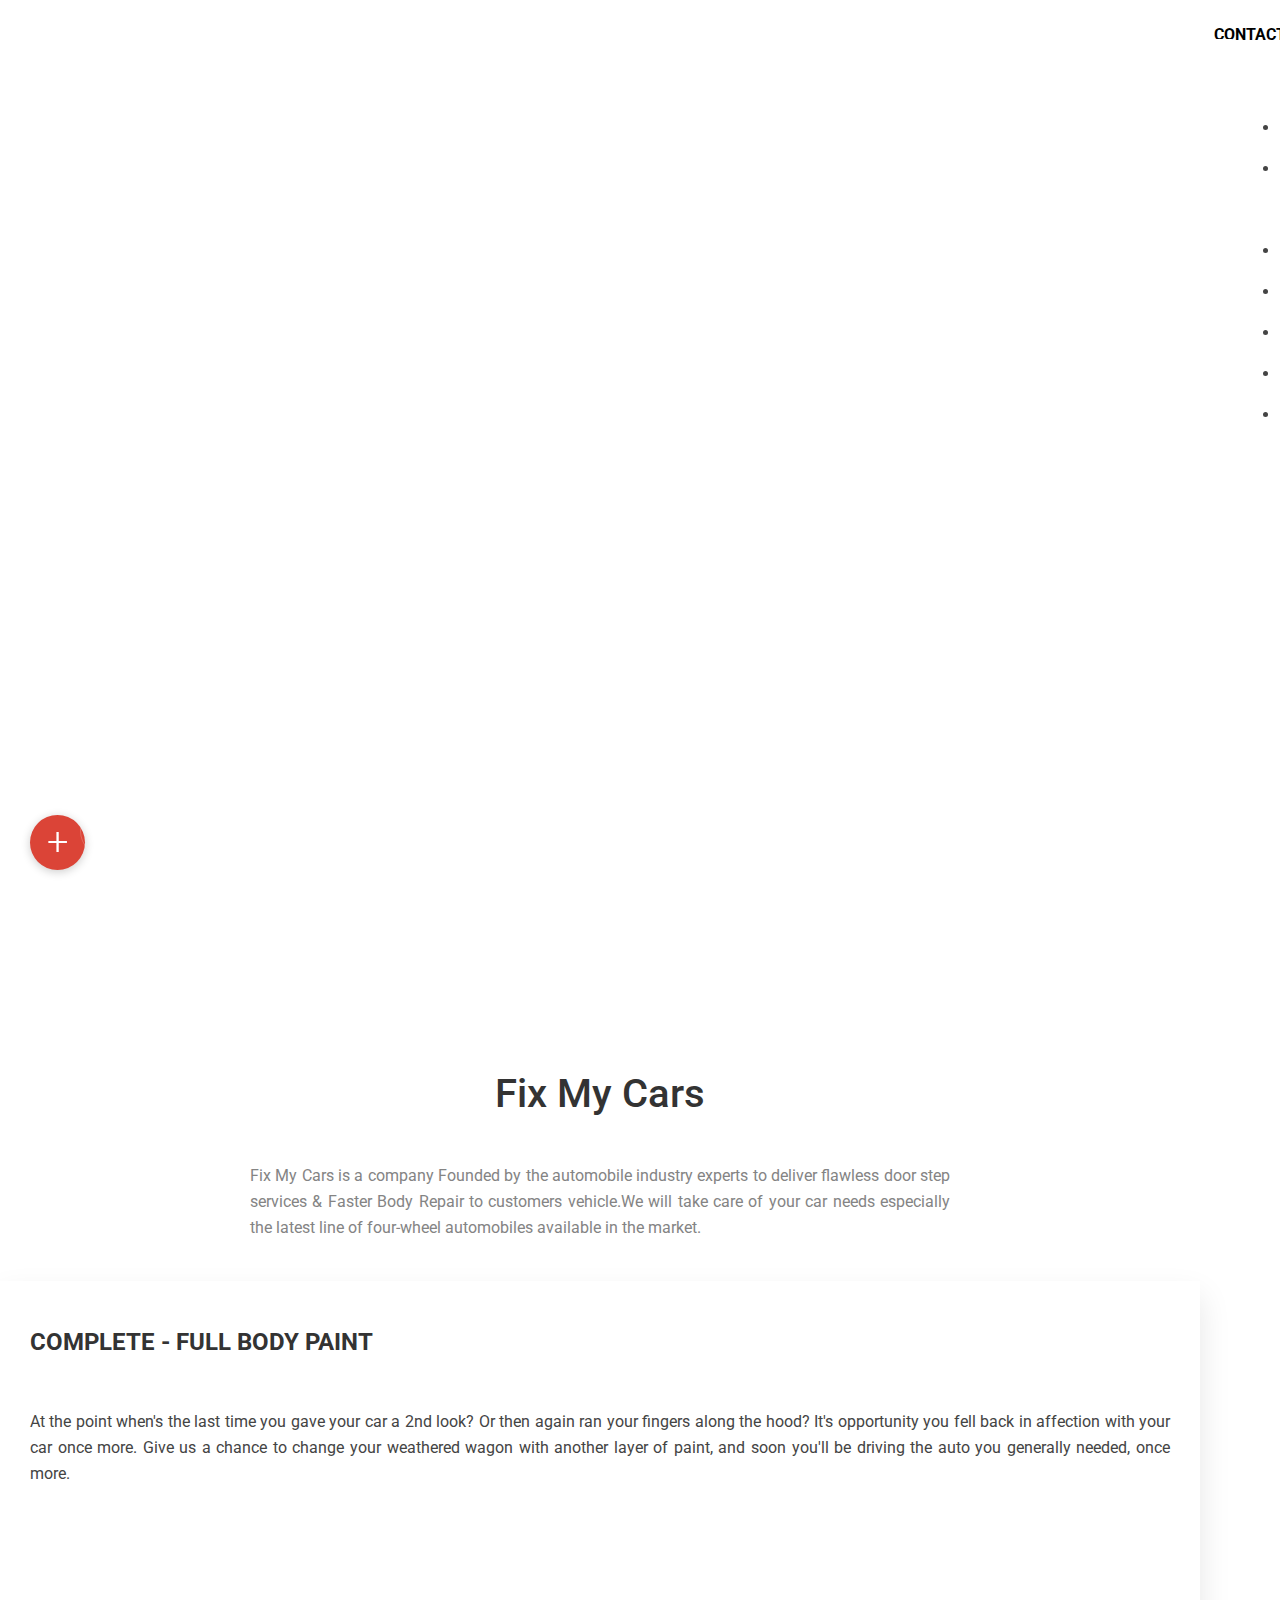
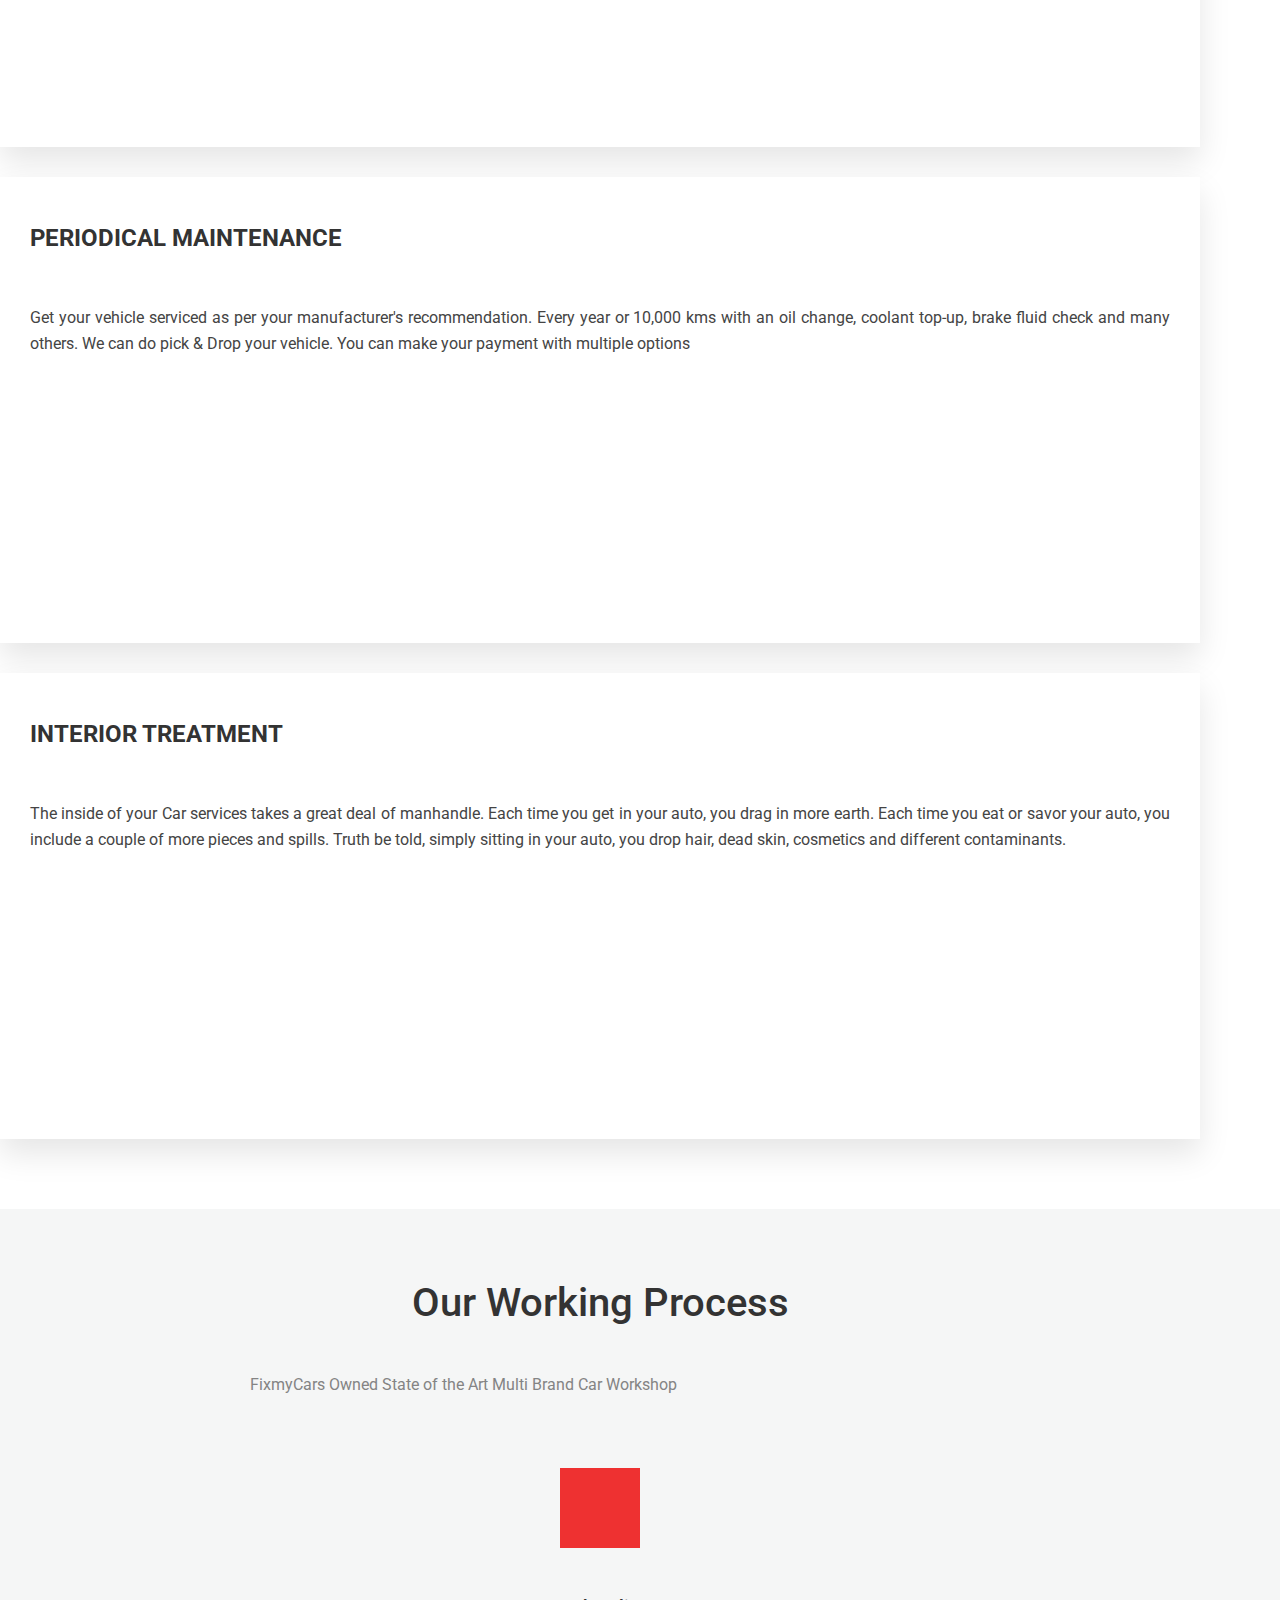
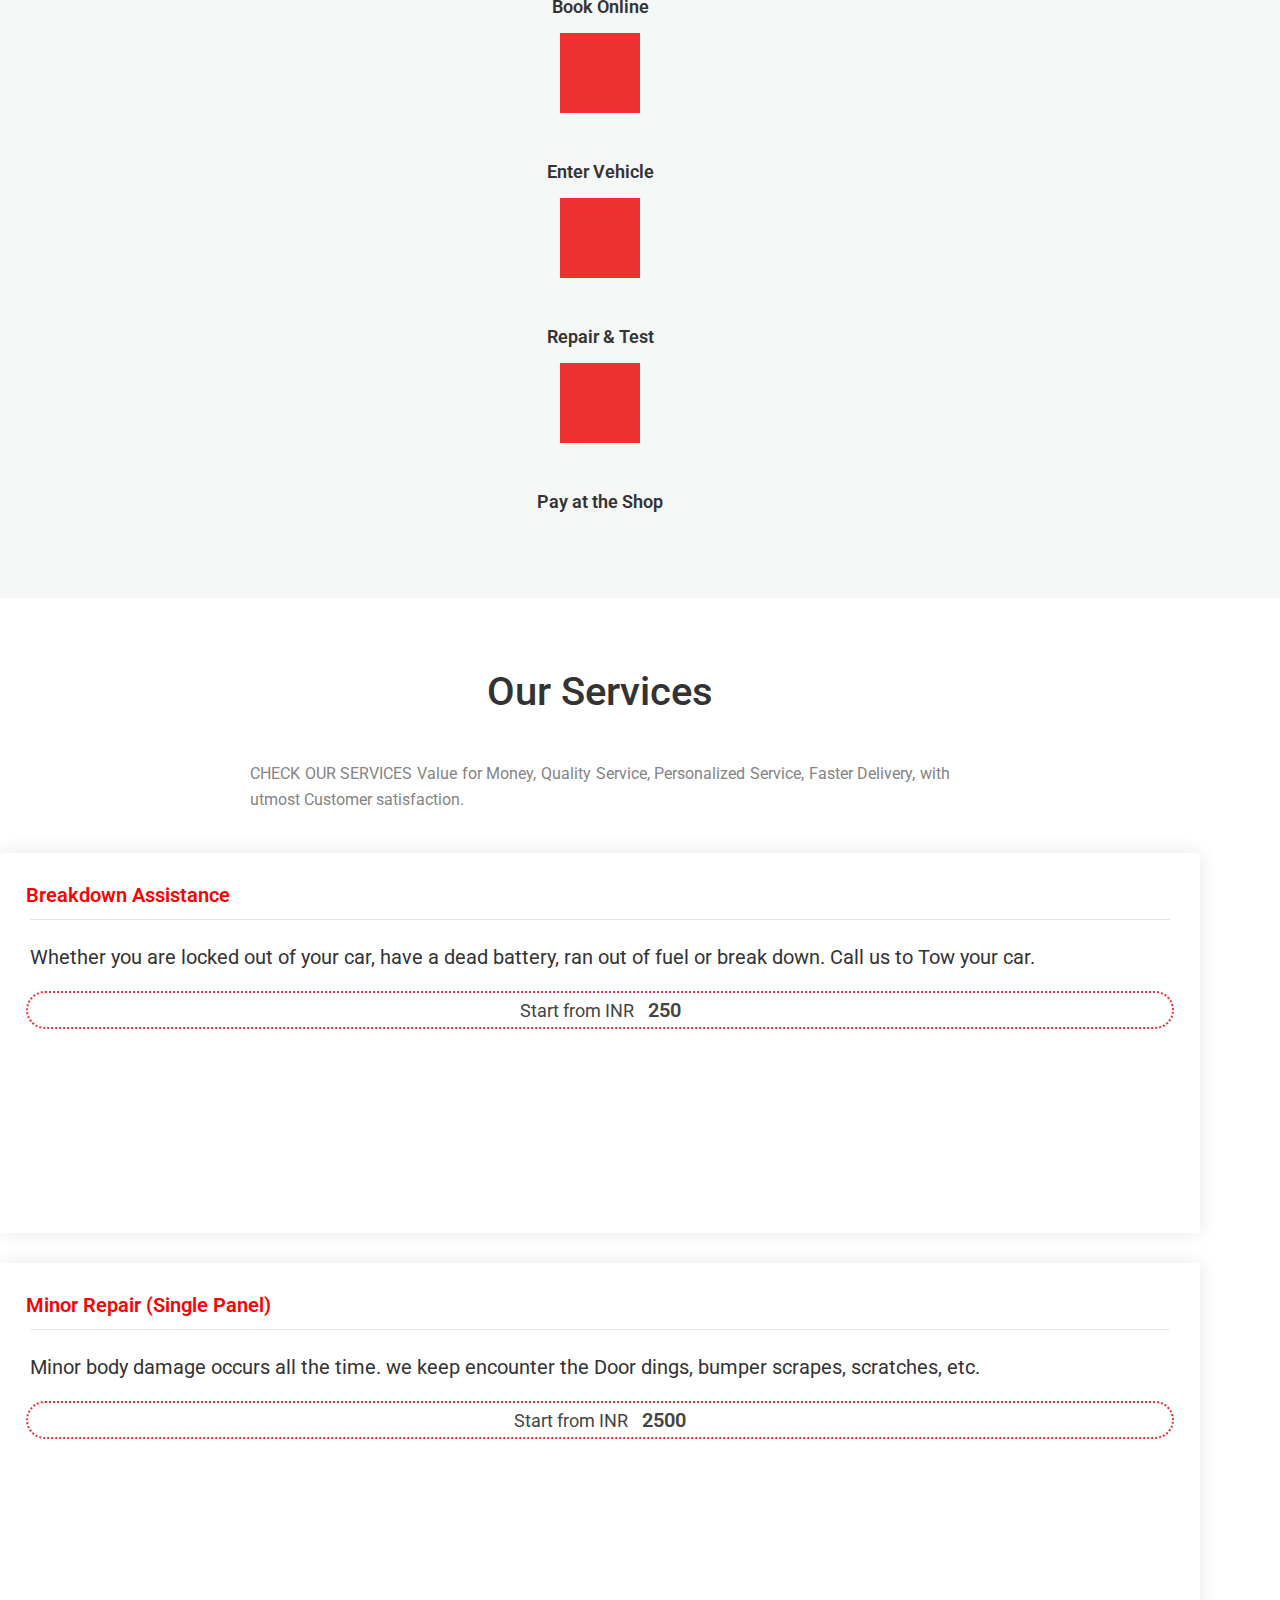
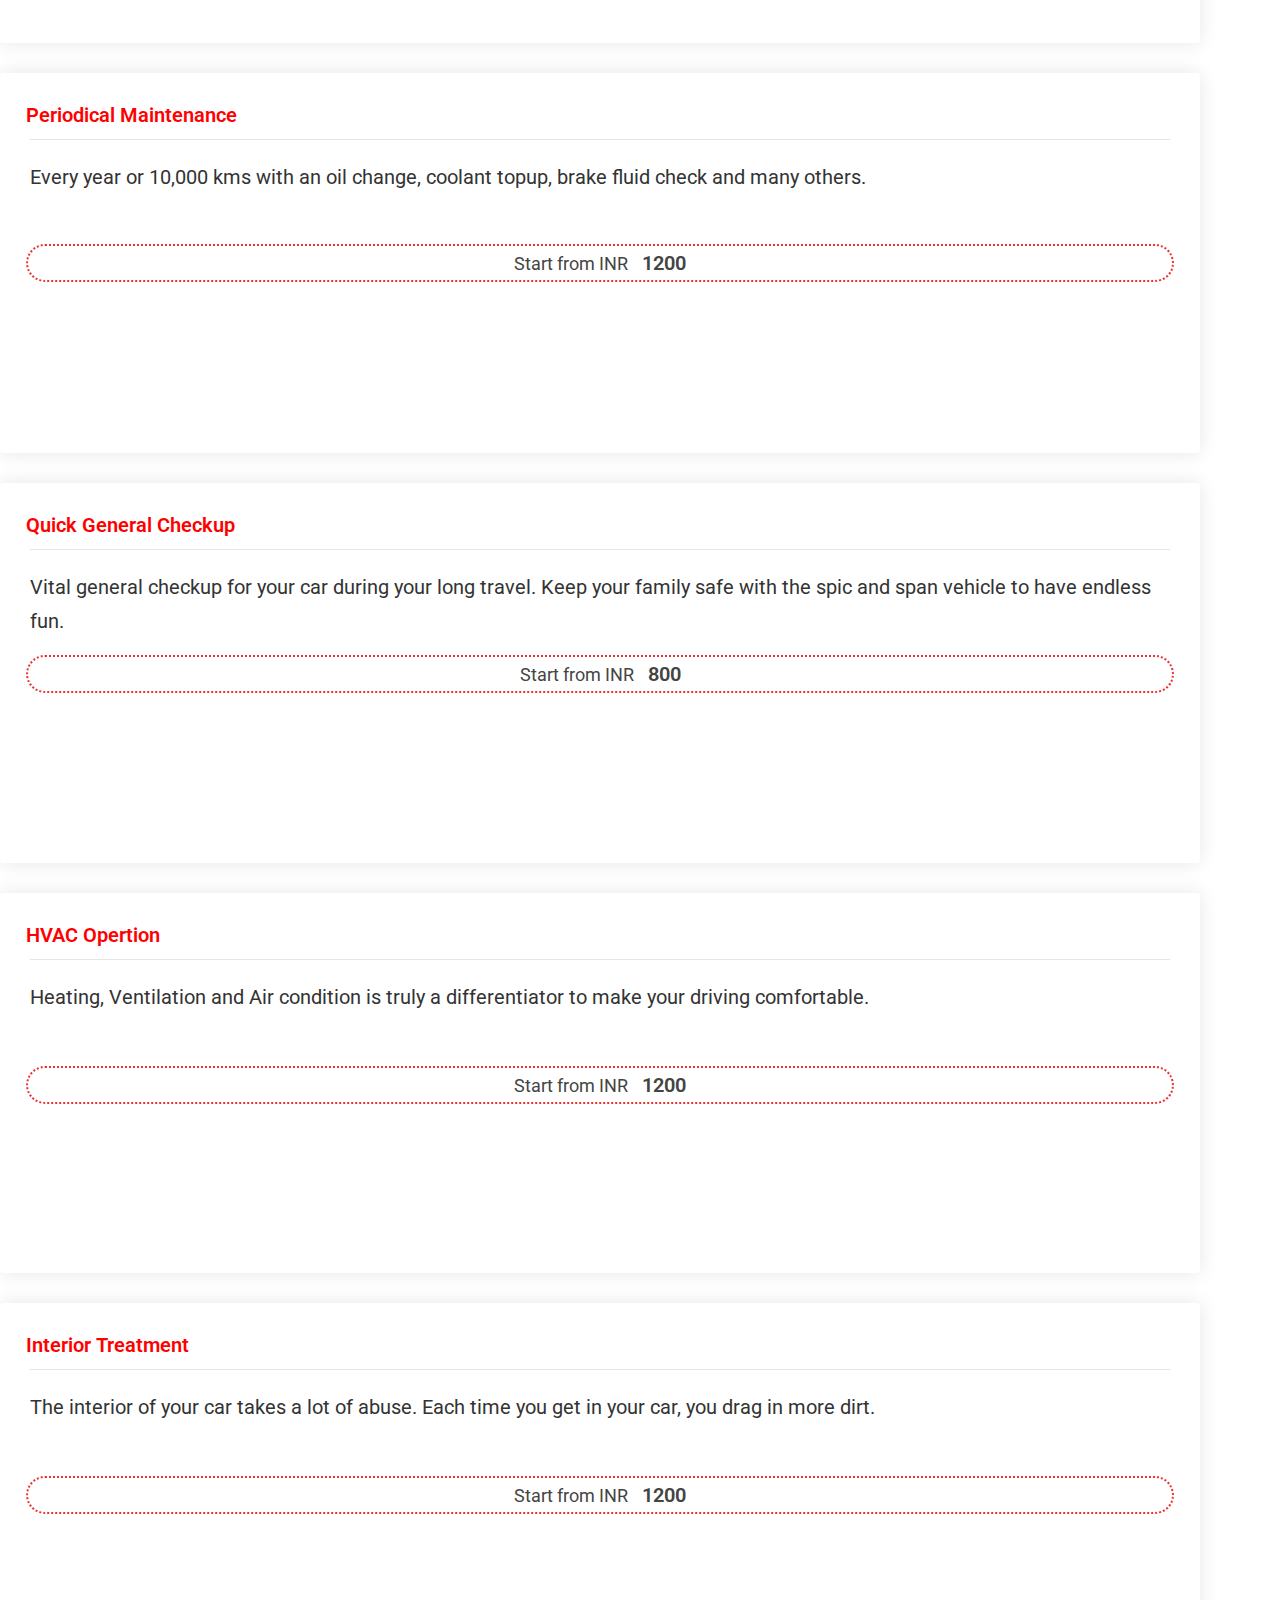
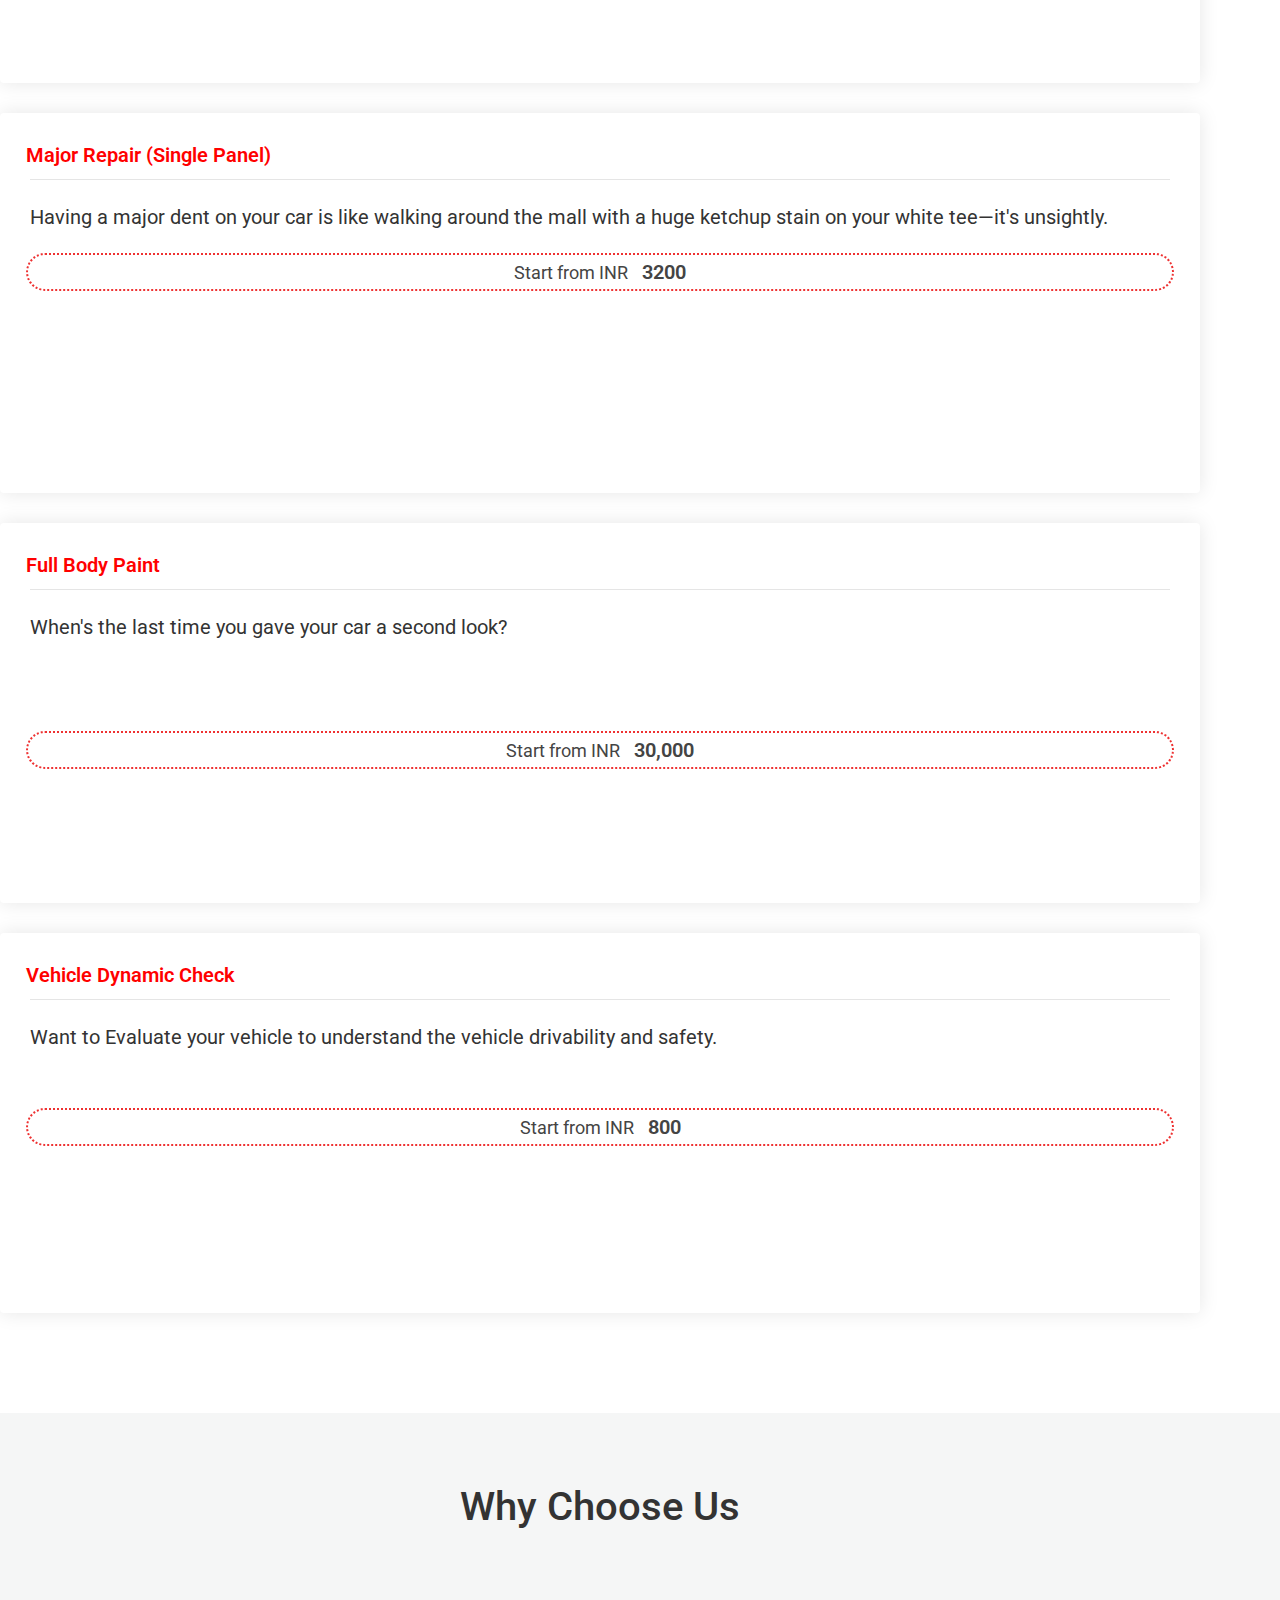
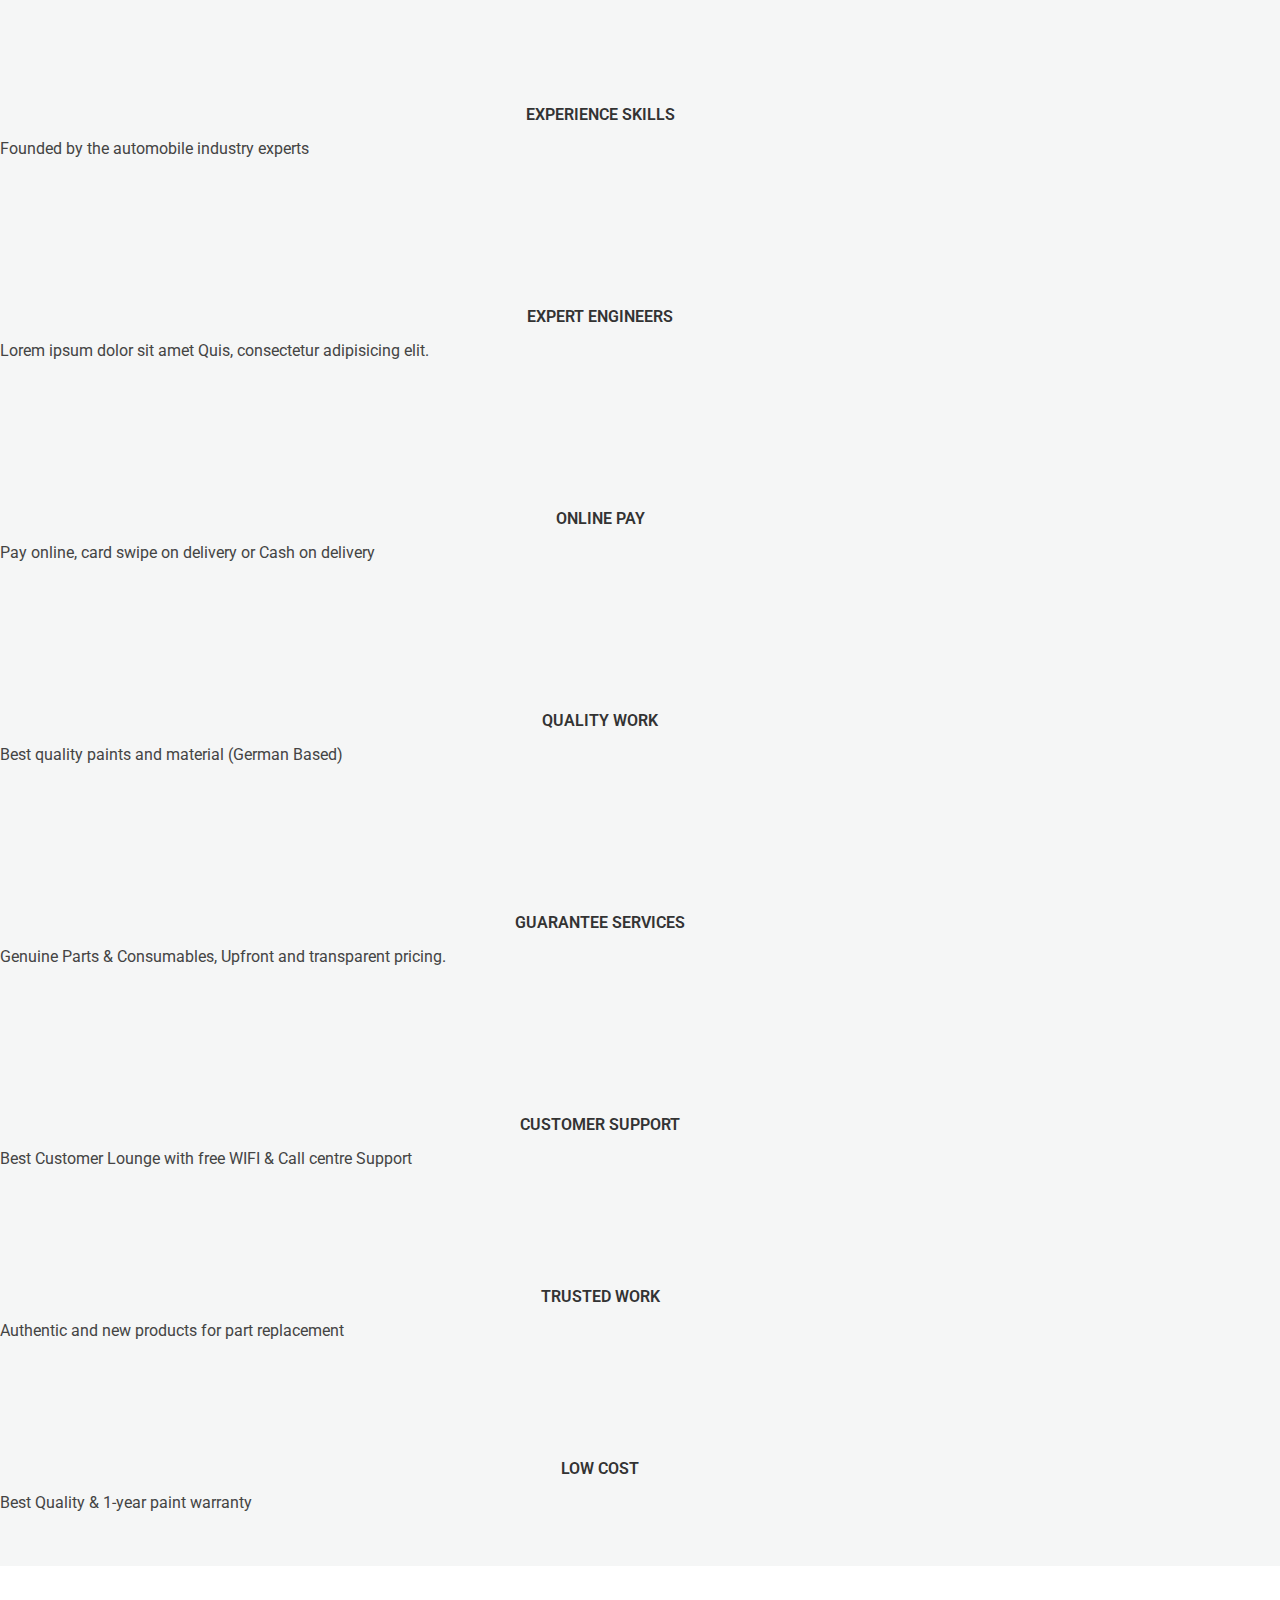
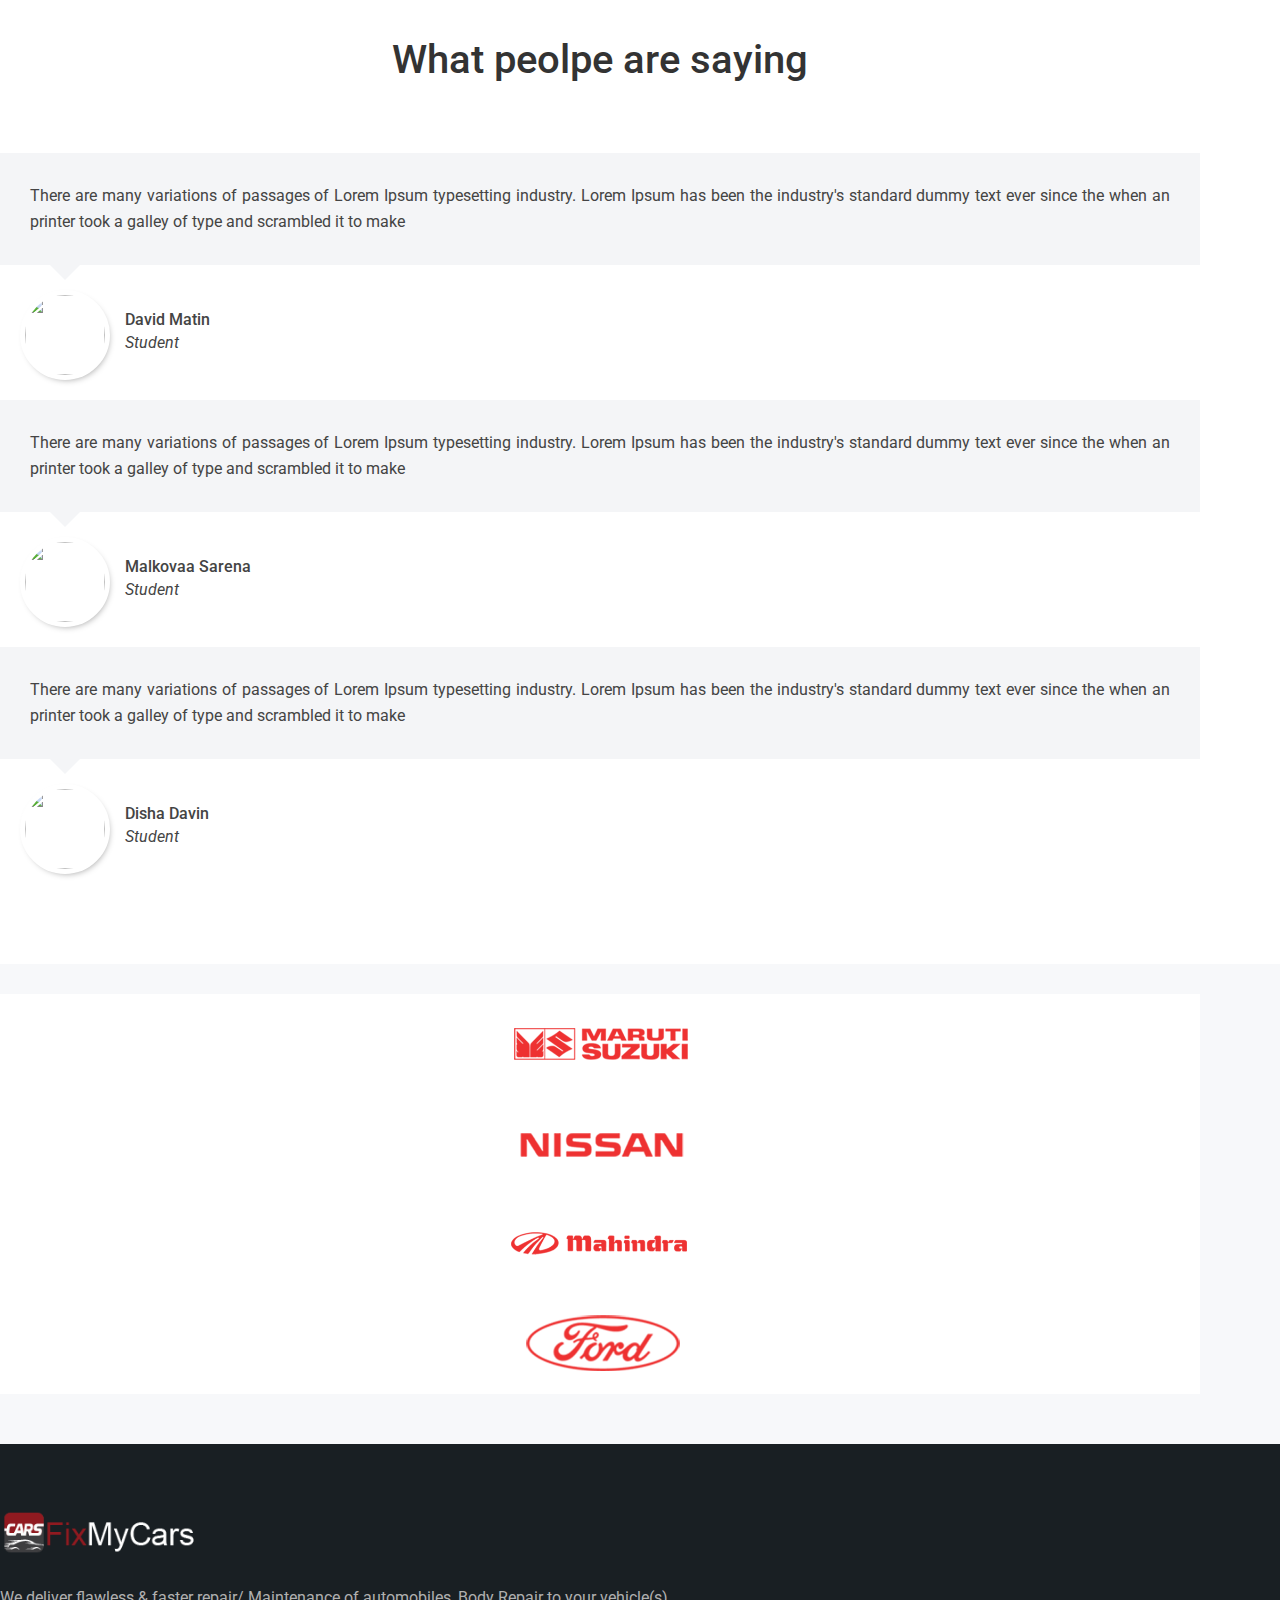
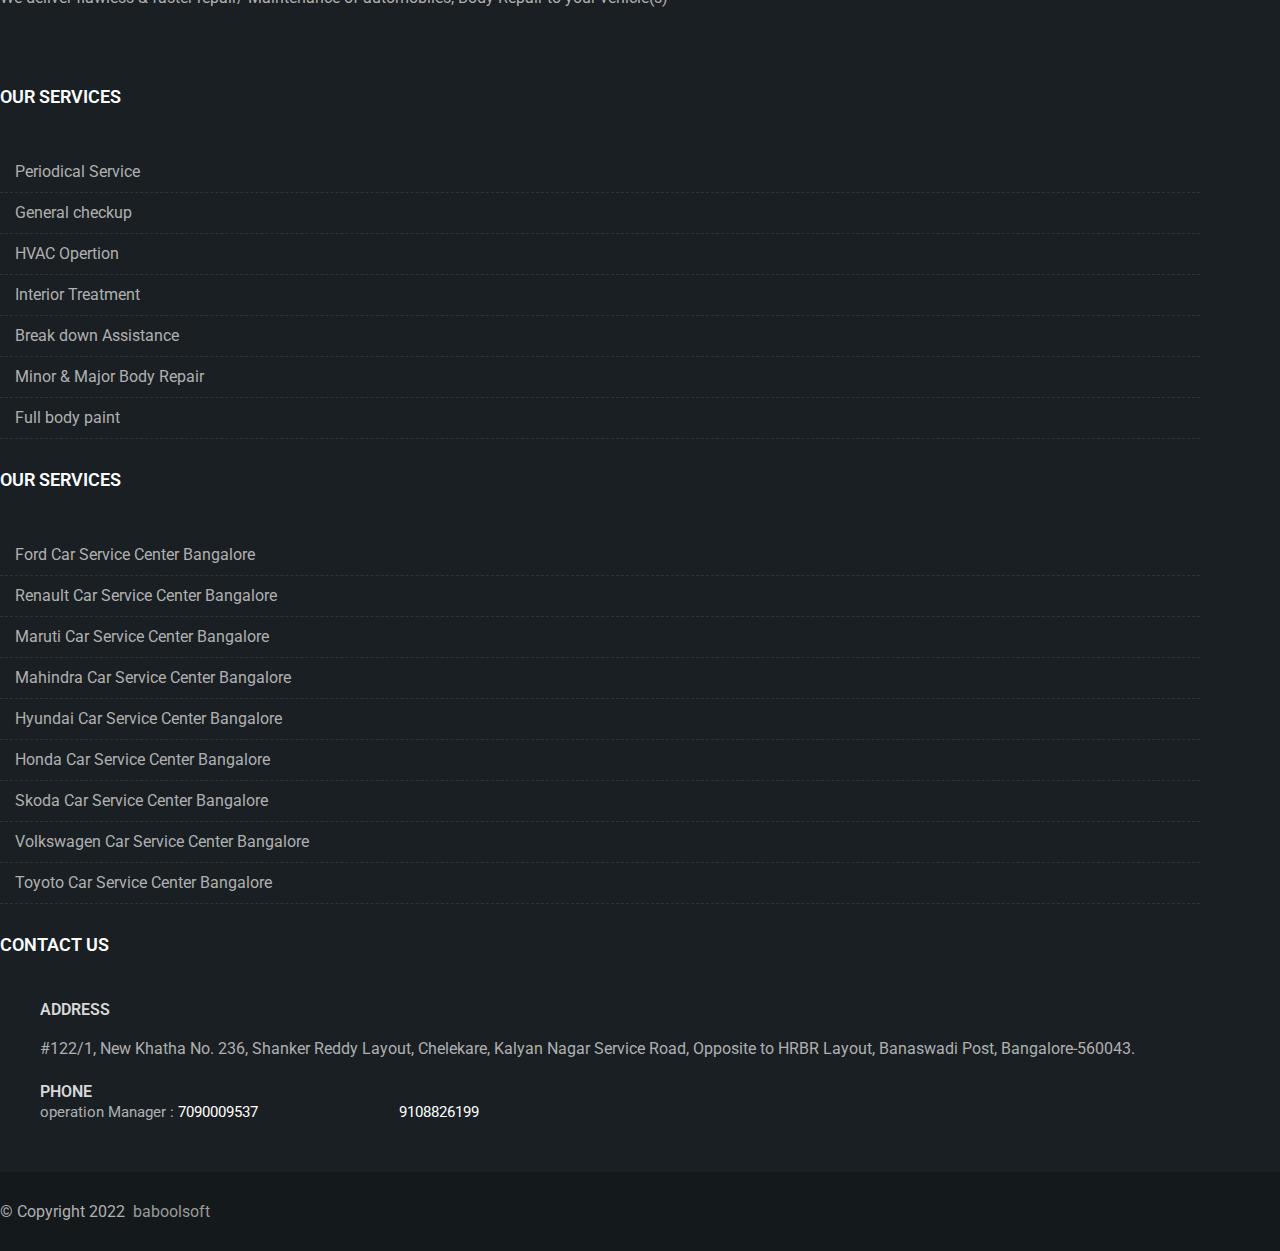
==== index.html @ f240a4f8 "update" ====
<!DOCTYPE html>
<html lang="en">
  <head>
    <meta charset="utf-8" />
    <meta http-equiv="X-UA-Compatible" content="IE=edge" />
    <meta name="keywords" content="" />
    <meta name="author" content="" />
    <meta name="robots" content="" />

    <link rel="icon" href="images/favicon.png" type="image/x-icon" />
    <link rel="shortcut icon" type="image/x-icon" href="images/favicon.png" />

    <title>Fix my cars</title>

    <meta name="viewport" content="width=device-width, initial-scale=1" />
    <!--[if lt IE 9]>
      <script src="js/html5shiv.min.js"></script>
      <script src="js/respond.min.js"></script>
    <![endif]-->

    <link rel="stylesheet" type="text/css" href="css/style.min.css" />
    <link rel="stylesheet" type="text/css" href="css/templete.min.css" />
    <link rel="stylesheet" type="text/css" href="css/swiper.css" />
    <link
      class="skin"
      rel="stylesheet"
      type="text/css"
      href="css/skin/skin-1.css"
    />
    <link
      class="skin"
      rel="stylesheet"
      type="text/css"
      href="plugins/rangeslider/rangeslider.css"
    />
    <script
      src="https://kit.fontawesome.com/61dc5b3682.js"
      crossorigin="anonymous"
    ></script>
  </head>
  <body id="bg">
    <!-- <div id="loading-area"></div> -->

    <div class="page-wraper creative-wraper-one">
      <!-- Header start -->
      <header
        class="site-header header header-creative-one header-sidenav onepage"
      >
        <div class="sticky-header main-bar-wraper navbar-expand-lg">
          <div class="main-bar clearfix">
            <div class="logo-header mostion logo-dark">
              <a href="#">
                <img src="images/logo.png" alt="" />
              </a>
            </div>

            <div class="extra-nav">
              <div class="extra-cell">
                <a href="#" class="site-button-link quick-look">CONTACT US</a>
                <a href="https://tserv.in/">
                  <img src="images/Fixmycars-Logo-tserv.png" alt="" srcset="" />
                </a>
              </div>
            </div>
          </div>
          <div class="header-nav navbar-collapse collapse full-sidenav navbar">
            <ul class="nav navbar-nav">
              <li><a href="#">Home</a></li>
              <li>
                <a href="#">About</a>
              </li>
              <li class="subnav">
                <a href="javascript:;"
                  >services <i class="fas fa-chevron-down"></i
                ></a>
                <ul class="submenu">
                  <li>
                    <a href="#"> Car General service</a>
                  </li>
                  <li><a href="#">Car Body Repairs</a></li>
                  <li><a href="#">Car Grooming</a></li>
                  <li>
                    <a href="#">Doorstep Car Service</a>
                  </li>
                  <li>
                    <a href="#">Towing Services</a>
                  </li>
                </ul>
              </li>
              <li>
                <a href="https://fixmycars.baboolsoft.com/gallery.html"
                  >Gallery</a
                >
              </li>
              <li><a href="#">Tserv</a></li>
              <li>
                <a href="#">Toyato Spare Parts</a>
              </li>
              <li>
                <a href="#">Mahindra Spare Parts</a>
              </li>
              <li>
                <a href="#">Severely Spare Parts</a>
              </li>
            </ul>
            <div class="social-menu">
              <ul>
                <li>
                  <a href="#" target="blank"
                    ><i class="fab fa-facebook-f"></i
                  ></a>
                </li>
                <li>
                  <a href="#" target="blank"><i class="fab fa-twitter"></i></a>
                </li>
                <li>
                  <a href="#" target="blank"
                    ><i class="fab fa-google-plus-g"></i
                  ></a>
                </li>
                <li>
                  <a href="#" target="blank"
                    ><i class="fab fa-facebook-f"></i
                  ></a>
                </li>
              </ul>
              <p class="copyright-head">© 2022 baboolsoft</p>
            </div>
          </div>
          <div class="menu-close">
            <i class="ti-close"></i>
          </div>
        </div>
      </header>

      <aside class="menu-aside d-flex align-items-center">
        <button type="button" class="menu-btn">
          <div class="menu-icon-in">
            <span></span>
            <span></span>
            <span></span>
          </div>
        </button>
      </aside>
      <!-- Header end -->
      <!-- Hero section start -->
      <div class="page-content bg-white">
        <div class="creative-banner-one" id="home">
          <div class="swiper-container">
            <div class="swiper-wrapper">
              <div class="swiper-slide">
                <div
                  class="vehicle-box style1"
                  style="background-image: url(images/main-slider/slide11.jpg)"
                >
                  <!-- <div class="left-info" data-name="n">
                    <div class="top-info">
                      <h2 class="title" data-swiper-parallax="-500">
                        AutoCare
                      </h2>
                      <h3 class="main-title" data-swiper-parallax="-400">
                        smart car
                      </h3>
                    </div>
                    <div class="bottom-info">
                      <h3 data-swiper-parallax="-300">70km</h3>
                      <h3 data-swiper-parallax="-200">extended urban range</h3>
                      <h3 data-swiper-parallax="-100">
                        lithium-ion revolution
                      </h3>
                    </div>
                  </div>
                  <div class="right-info">
                    <ul class="vehicle-services">
                      <li data-swiper-parallax="-400">
                        <h3>29<small>ah</small></h3>
                        <p>compact capacity</p>
                      </li>
                      <li data-swiper-parallax="-300">
                        <h3>10<small>kg</small></h3>
                        <p>impossible light</p>
                      </li>
                      <li data-swiper-parallax="-200">
                        <h3>06<small>hrs</small></h3>
                        <p>recharging time</p>
                      </li>
                      <li data-swiper-parallax="-100">
                        <h3>02<small>yr</small></h3>
                        <p>guarantee</p>
                      </li>
                    </ul>
                  </div> -->
                </div>
              </div>
            </div>
            <div class="bottom-aside">
              <!-- <div class="swiper-button-arrow">
                <div class="swiper-button-next"></div>
                <div class="swiper-button-prev"></div>
              </div> -->
              <div class="slide-social">
                <ul>
                  <li>
                    <a href="#" target="blank"
                      ><i class="fab fa-facebook-f"></i
                    ></a>
                  </li>
                  <li>
                    <a href="#" target="blank"
                      ><i class="fab fa-linkedin-in"></i
                    ></a>
                  </li>
                  <li>
                    <a href="#" target="blank"
                      ><i class="fab fa-twitter"></i
                    ></a>
                  </li>
                </ul>
              </div>
            </div>
          </div>
        </div>
        <!-- Hero section end-->
        <!-- About section Start -->
        <div
          class="section-full content-inner overlay-white-dark"
          id="choose-us"
        >
          <div class="container">
            <div
              class="section-head text-center head-style-2 wow fadeIn"
              data-wow-duration="2s"
              data-wow-delay="0.2s"
            >
              <h2 class="title">Fix My Cars</h2>
              <div class="dlab-separator-outer">
                <div class="dlab-separator bg-primary"></div>
              </div>
              <p>
                Fix My Cars is a company Founded by the automobile industry
                experts to deliver flawless door step services & Faster Body
                Repair to customers vehicle.We will take care of your car needs
                especially the latest line of four-wheel automobiles available
                in the market.
              </p>
            </div>
            <div class="row">
              <div
                class="col-md-6 col-lg-4 col-sm-6 m-b30 wow fadeInUp"
                data-wow-duration="2s"
                data-wow-delay="0.4s"
              >
                <div class="service-box3">
                  <div class="dlab-media">
                    <a href="#"
                      ><img src="images/our-work/pic2.jpg" alt=""
                    /></a>
                  </div>
                  <div class="dlab-info">
                    <h2 class="dlab-title m-t0">
                      <a href="#">COMPLETE - FULL BODY PAINT</a>
                    </h2>
                    <div class="dlab-separator bg-primary"></div>
                    <p>
                      At the point when's the last time you gave your car a 2nd
                      look? Or then again ran your fingers along the hood? It's
                      opportunity you fell back in affection with your car once
                      more. Give us a chance to change your weathered wagon with
                      another layer of paint, and soon you'll be driving the
                      auto you generally needed, once more.
                    </p>
                  </div>
                </div>
              </div>
              <div
                class="col-md-6 col-lg-4 col-sm-6 m-b30 wow fadeInUp"
                data-wow-duration="2s"
                data-wow-delay="0.6s"
              >
                <div class="service-box3">
                  <div class="dlab-media">
                    <a href="#"
                      ><img src="images/our-work/pic1.jpg" alt=""
                    /></a>
                  </div>
                  <div class="dlab-info">
                    <h2 class="dlab-title m-t0">
                      <a href="#">PERIODICAL MAINTENANCE</a>
                    </h2>
                    <div class="dlab-separator bg-primary"></div>
                    <p>
                      Get your vehicle serviced as per your manufacturer's
                      recommendation. Every year or 10,000 kms with an oil
                      change, coolant top-up, brake fluid check and many others.
                      We can do pick & Drop your vehicle. You can make your
                      payment with multiple options
                    </p>
                  </div>
                </div>
              </div>
              <div
                class="col-md-6 col-lg-4 col-sm-12 m-b30 wow fadeInUp"
                data-wow-duration="2s"
                data-wow-delay="0.8s"
              >
                <div class="service-box3">
                  <div class="dlab-media">
                    <a href="#"
                      ><img src="images/our-work/pic3.jpg" alt=""
                    /></a>
                  </div>
                  <div class="dlab-info">
                    <h2 class="dlab-title m-t0">
                      <a href="#">INTERIOR TREATMENT</a>
                    </h2>
                    <div class="dlab-separator bg-primary"></div>
                    <p>
                      The inside of your Car services takes a great deal of
                      manhandle. Each time you get in your auto, you drag in
                      more earth. Each time you eat or savor your auto, you
                      include a couple of more pieces and spills. Truth be told,
                      simply sitting in your auto, you drop hair, dead skin,
                      cosmetics and different contaminants.
                    </p>
                  </div>
                </div>
              </div>
            </div>
          </div>
        </div>
        <!-- About section end -->
        <!-- process section start -->
        <div class="section-full bg-img-fix content-inner bg-gray" id="project">
          <div class="container">
            <div
              class="section-head text-center head-style-2 wow fadeIn"
              data-wow-duration="2s"
              data-wow-delay="0.2s"
            >
              <h2 class="title">Our Working Process</h2>
              <div class="dlab-separator-outer">
                <div class="dlab-separator bg-primary"></div>
              </div>
              <p>FixmyCars Owned State of the Art Multi Brand Car Workshop</p>
            </div>
            <div class="row process">
              <div class="processend col-md-3 col-sm-3">
                <div class="process-box">
                  <div class="icoon">
                    <i class="ti-car text-white"></i>
                  </div>

                  <h4 class="title">Book Online</h4>
                </div>
              </div>

              <div class="processend col-md-3 col-sm-3">
                <div class="process-box">
                  <div class="icoon">
                    <i class="ti-car text-white"></i>
                  </div>

                  <h4 class="title">Enter Vehicle</h4>
                </div>
              </div>

              <div class="processend col-md-3 col-sm-3">
                <div class="process-box">
                  <div class="icoon">
                    <i class="ti-car text-white"></i>
                  </div>

                  <h4 class="title">Repair & Test</h4>
                </div>
              </div>
              <div class="processend col-md-3 col-sm-3">
                <div class="process-box">
                  <div class="icoon no-arrow">
                    <i class="ti-car text-white"></i>
                  </div>

                  <h4 class="title">Pay at the Shop</h4>
                </div>
              </div>
            </div>
          </div>
        </div>
        <!-- process section end -->
        <!-- service section start -->
        <div class="section-full content-inner-1" id="news">
          <div class="container">
            <div
              class="section-head text-center head-style-2 wow fadeIn"
              data-wow-duration="2s"
              data-wow-delay="0.2s"
            >
              <h2 class="title">Our Services</h2>
              <div class="dlab-separator-outer">
                <div class="dlab-separator bg-primary"></div>
              </div>
              <p>
                CHECK OUR SERVICES Value for Money, Quality Service,
                Personalized Service, Faster Delivery, with utmost Customer
                satisfaction.
              </p>
            </div>
            <div class="section-content owl-none">
              <div class="blog-carousel owl-carousel">
                <!-- 1 -->
                <div class="item">
                  <div
                    class="blog-post post-style-1 wow fadeInUp"
                    data-wow-duration="2s"
                    data-wow-delay="0.2s"
                  >
                    <div class="dlab-post-media dlab-img-effect">
                      <a href="#">
                        <img src="images/blog/latest-blog/pic1.jpg" alt="" />
                      </a>
                    </div>
                    <div class="dlab-post-info">
                      <div class="dlab-post-meta">
                        <ul>
                          <li class="post-date">
                            <span style="font-weight: 600; font-size: 20px">
                              Breakdown Assistance</span
                            >
                          </li>
                        </ul>
                      </div>
                      <div class="dlab-post-title">
                        <h3 class="post-title">
                          <a href="#"
                            >Whether you are locked out of your car, have a dead
                            battery, ran out of fuel or break down. Call us to
                            Tow your car.</a
                          >
                        </h3>
                      </div>
                      <div class="dlab-post-metaa">
                        <ul>
                          <li class="post-date">
                            <span> Start from INR</span>
                            <i class="fa-solid fa-indian-rupee-sign"></i>
                            <span style="font-weight: 600; font-size: 20px">
                              250</span
                            >
                          </li>
                        </ul>
                      </div>
                    </div>
                  </div>
                </div>
                <!-- 2 -->
                <div class="item">
                  <div
                    class="blog-post post-style-1 wow fadeInUp"
                    data-wow-duration="2s"
                    data-wow-delay="0.2s"
                  >
                    <div class="dlab-post-media dlab-img-effect">
                      <a href="#">
                        <img src="images/blog/latest-blog/pic1.jpg" alt="" />
                      </a>
                    </div>
                    <div class="dlab-post-info">
                      <div class="dlab-post-meta">
                        <ul>
                          <li class="post-date">
                            <span style="font-weight: 600; font-size: 20px">
                              Minor Repair (Single Panel)</span
                            >
                          </li>
                        </ul>
                      </div>
                      <div class="dlab-post-title">
                        <h3 class="post-title">
                          <a href="#"
                            >Minor body damage occurs all the time. we keep
                            encounter the Door dings, bumper scrapes, scratches,
                            etc.
                          </a>
                        </h3>
                      </div>
                      <div class="dlab-post-metaa">
                        <ul>
                          <li class="post-date">
                            <span> Start from INR</span>
                            <i class="fa-solid fa-indian-rupee-sign"></i>
                            <span style="font-weight: 600; font-size: 20px">
                              2500</span
                            >
                          </li>
                        </ul>
                      </div>
                    </div>
                  </div>
                </div>
                <!-- 3 -->
                <div class="item">
                  <div
                    class="blog-post post-style-1 wow fadeInUp"
                    data-wow-duration="2s"
                    data-wow-delay="0.2s"
                  >
                    <div class="dlab-post-media dlab-img-effect">
                      <a href="#">
                        <img src="images/blog/latest-blog/pic1.jpg" alt="" />
                      </a>
                    </div>
                    <div class="dlab-post-info">
                      <div class="dlab-post-meta">
                        <ul>
                          <li class="post-date">
                            <span style="font-weight: 600; font-size: 20px">
                              Periodical Maintenance
                            </span>
                          </li>
                        </ul>
                      </div>
                      <div class="dlab-post-title">
                        <h3 class="post-title">
                          <a href="#"
                            >Every year or 10,000 kms with an oil change,
                            coolant topup, brake fluid check and many others.
                          </a>
                        </h3>
                      </div>
                      <div class="dlab-post-metaa" style="margin-top: 38px">
                        <ul>
                          <li class="post-date">
                            <span> Start from INR</span>
                            <i class="fa-solid fa-indian-rupee-sign"></i>
                            <span style="font-weight: 600; font-size: 20px">
                              1200</span
                            >
                          </li>
                        </ul>
                      </div>
                    </div>
                  </div>
                </div>
                <!-- 4 -->
                <div class="item">
                  <div
                    class="blog-post post-style-1 wow fadeInUp"
                    data-wow-duration="2s"
                    data-wow-delay="0.2s"
                  >
                    <div class="dlab-post-media dlab-img-effect">
                      <a href="#">
                        <img src="images/blog/latest-blog/pic1.jpg" alt="" />
                      </a>
                    </div>
                    <div class="dlab-post-info">
                      <div class="dlab-post-meta">
                        <ul>
                          <li class="post-date">
                            <span style="font-weight: 600; font-size: 20px">
                              Quick General Checkup</span
                            >
                          </li>
                        </ul>
                      </div>
                      <div class="dlab-post-title">
                        <h3 class="post-title">
                          <a href="#"
                            >Vital general checkup for your car during your long
                            travel. Keep your family safe with the spic and span
                            vehicle to have endless fun.</a
                          >
                        </h3>
                      </div>
                      <div class="dlab-post-metaa">
                        <ul>
                          <li class="post-date">
                            <span> Start from INR</span>
                            <i class="fa-solid fa-indian-rupee-sign"></i>
                            <span style="font-weight: 600; font-size: 20px">
                              800</span
                            >
                          </li>
                        </ul>
                      </div>
                    </div>
                  </div>
                </div>
                <!-- 5 -->
                <div class="item">
                  <div
                    class="blog-post post-style-1 wow fadeInUp"
                    data-wow-duration="2s"
                    data-wow-delay="0.2s"
                  >
                    <div class="dlab-post-media dlab-img-effect">
                      <a href="#">
                        <img src="images/blog/latest-blog/pic1.jpg" alt="" />
                      </a>
                    </div>
                    <div class="dlab-post-info">
                      <div class="dlab-post-meta">
                        <ul>
                          <li class="post-date">
                            <span style="font-weight: 600; font-size: 20px">
                              HVAC Opertion</span
                            >
                          </li>
                        </ul>
                      </div>
                      <div class="dlab-post-title">
                        <h3 class="post-title">
                          <a href="#"
                            >Heating, Ventilation and Air condition is truly a
                            differentiator to make your driving comfortable.
                          </a>
                        </h3>
                      </div>
                      <div class="dlab-post-metaa" style="margin-top: 40px">
                        <ul>
                          <li class="post-date">
                            <span> Start from INR</span>
                            <i class="fa-solid fa-indian-rupee-sign"></i>
                            <span style="font-weight: 600; font-size: 20px">
                              1200</span
                            >
                          </li>
                        </ul>
                      </div>
                    </div>
                  </div>
                </div>
                <!-- 6 -->
                <div class="item">
                  <div
                    class="blog-post post-style-1 wow fadeInUp"
                    data-wow-duration="2s"
                    data-wow-delay="0.2s"
                  >
                    <div class="dlab-post-media dlab-img-effect">
                      <a href="#">
                        <img src="images/blog/latest-blog/pic1.jpg" alt="" />
                      </a>
                    </div>
                    <div class="dlab-post-info">
                      <div class="dlab-post-meta">
                        <ul>
                          <li class="post-date">
                            <span style="font-weight: 600; font-size: 20px">
                              Interior Treatment
                            </span>
                          </li>
                        </ul>
                      </div>
                      <div class="dlab-post-title">
                        <h3 class="post-title">
                          <a href="#"
                            >The interior of your car takes a lot of abuse. Each
                            time you get in your car, you drag in more dirt.
                          </a>
                        </h3>
                      </div>
                      <div class="dlab-post-metaa" style="margin-top: 40px">
                        <ul>
                          <li class="post-date">
                            <span> Start from INR</span>
                            <i class="fa-solid fa-indian-rupee-sign"></i>
                            <span style="font-weight: 600; font-size: 20px">
                              1200</span
                            >
                          </li>
                        </ul>
                      </div>
                    </div>
                  </div>
                </div>
                <!-- 7 -->
                <div class="item">
                  <div
                    class="blog-post post-style-1 wow fadeInUp"
                    data-wow-duration="2s"
                    data-wow-delay="0.2s"
                  >
                    <div class="dlab-post-media dlab-img-effect">
                      <a href="#">
                        <img src="images/blog/latest-blog/pic1.jpg" alt="" />
                      </a>
                    </div>
                    <div class="dlab-post-info">
                      <div class="dlab-post-meta">
                        <ul>
                          <li class="post-date">
                            <span style="font-weight: 600; font-size: 20px">
                              Major Repair (Single Panel)
                            </span>
                          </li>
                        </ul>
                      </div>
                      <div class="dlab-post-title">
                        <h3 class="post-title">
                          <a href="#"
                            >Having a major dent on your car is like walking
                            around the mall with a huge ketchup stain on your
                            white tee—it's unsightly.
                          </a>
                        </h3>
                      </div>
                      <div class="dlab-post-metaa" style="margin-top: 7px">
                        <ul>
                          <li class="post-date">
                            <span> Start from INR</span>
                            <i class="fa-solid fa-indian-rupee-sign"></i>
                            <span style="font-weight: 600; font-size: 20px">
                              3200</span
                            >
                          </li>
                        </ul>
                      </div>
                    </div>
                  </div>
                </div>
                <!-- 8 -->
                <div class="item">
                  <div
                    class="blog-post post-style-1 wow fadeInUp"
                    data-wow-duration="2s"
                    data-wow-delay="0.2s"
                  >
                    <div class="dlab-post-media dlab-img-effect">
                      <a href="#">
                        <img src="images/blog/latest-blog/pic1.jpg" alt="" />
                      </a>
                    </div>
                    <div class="dlab-post-info">
                      <div class="dlab-post-meta">
                        <ul>
                          <li class="post-date">
                            <span style="font-weight: 600; font-size: 20px">
                              Full body paint
                            </span>
                          </li>
                        </ul>
                      </div>
                      <div class="dlab-post-title">
                        <h3 class="post-title">
                          <a href="#"
                            >When's the last time you gave your car a second
                            look?
                          </a>
                        </h3>
                      </div>
                      <div class="dlab-post-metaa" style="margin-top: 75px">
                        <ul>
                          <li class="post-date">
                            <span> Start from INR</span>
                            <i class="fa-solid fa-indian-rupee-sign"></i>
                            <span style="font-weight: 600; font-size: 20px">
                              30,000</span
                            >
                          </li>
                        </ul>
                      </div>
                    </div>
                  </div>
                </div>
                <!-- 9 -->
                <div class="item">
                  <div
                    class="blog-post post-style-1 wow fadeInUp"
                    data-wow-duration="2s"
                    data-wow-delay="0.2s"
                  >
                    <div class="dlab-post-media dlab-img-effect">
                      <a href="#">
                        <img src="images/blog/latest-blog/pic1.jpg" alt="" />
                      </a>
                    </div>
                    <div class="dlab-post-info">
                      <div class="dlab-post-meta">
                        <ul>
                          <li class="post-date">
                            <span style="font-weight: 600; font-size: 20px">
                              Vehicle Dynamic Check
                            </span>
                          </li>
                        </ul>
                      </div>
                      <div class="dlab-post-title">
                        <h3 class="post-title">
                          <a href="#"
                            >Want to Evaluate your vehicle to understand the
                            vehicle drivability and safety.
                          </a>
                        </h3>
                      </div>
                      <div class="dlab-post-metaa" style="margin-top: 42px">
                        <ul>
                          <li class="post-date">
                            <span> Start from INR</span>
                            <i class="fa-solid fa-indian-rupee-sign"></i>
                            <span style="font-weight: 600; font-size: 20px">
                              800</span
                            >
                          </li>
                        </ul>
                      </div>
                    </div>
                  </div>
                </div>
              </div>
            </div>
          </div>
        </div>
        <!-- service section end -->
        <!-- why choose us section start -->
        <div class="section-full bg-gray content-inner" id="our-service">
          <div class="container">
            <div
              class="section-head text-center head-style-2 wow fadeIn"
              data-wow-duration="2s"
              data-wow-delay="0.2s"
            >
              <h2 class="title">Why Choose Us</h2>
              <div class="dlab-separator-outer">
                <div class="dlab-separator bg-primary"></div>
              </div>
            </div>
            <div class="row">
              <div
                class="col-lg-3 col-md-5 col-sm-5 wow fadeInUp"
                data-wow-duration="2s"
                data-wow-delay="0.2s"
              >
                <div class="icon-bx-wraper center m-b40">
                  <div class="icon-bx-sm bg-primary m-b20">
                    <span class="icon-cell"
                      ><i class="ti-reload text-white"></i
                    ></span>
                  </div>
                  <div class="icon-content">
                    <h5 class="dlab-tilte text-uppercase">EXPERIENCE SKILLS</h5>
                    <p>Founded by the automobile industry experts</p>
                  </div>
                </div>
              </div>
              <div
                class="col-lg-3 col-md-5 col-sm-5 wow fadeInUp"
                data-wow-duration="2s"
                data-wow-delay="0.4s"
              >
                <div class="icon-bx-wraper center m-b40">
                  <div class="icon-bx-sm bg-primary m-b20">
                    <span class="icon-cell"
                      ><i class="ti-car text-white"></i
                    ></span>
                  </div>
                  <div class="icon-content">
                    <h5 class="dlab-tilte text-uppercase">EXPERT ENGINEERS</h5>
                    <p>
                      Lorem ipsum dolor sit amet Quis, consectetur adipisicing
                      elit.
                    </p>
                  </div>
                </div>
              </div>
              <div
                class="col-lg-3 col-md-5 col-sm-5 wow fadeInUp"
                data-wow-duration="2s"
                data-wow-delay="0.6s"
              >
                <div class="icon-bx-wraper center m-b40">
                  <div class="icon-bx-sm bg-primary m-b20">
                    <span class="icon-cell"
                      ><i class="ti-thumb-up text-white"></i
                    ></span>
                  </div>
                  <div class="icon-content">
                    <h5 class="dlab-tilte text-uppercase">ONLINE PAY</h5>
                    <p>
                      Pay online, card swipe on delivery or Cash on delivery
                    </p>
                  </div>
                </div>
              </div>
              <div
                class="col-lg-3 col-md-5 col-sm-5 wow fadeInUp"
                data-wow-duration="2s"
                data-wow-delay="0.8s"
              >
                <div class="icon-bx-wraper center m-b40">
                  <div class="icon-bx-sm bg-primary m-b20">
                    <span class="icon-cell"
                      ><i class="ti-cup text-white"></i
                    ></span>
                  </div>
                  <div class="icon-content">
                    <h5 class="dlab-tilte text-uppercase">QUALITY WORK</h5>
                    <p>Best quality paints and material (German Based)</p>
                  </div>
                </div>
              </div>
              <div
                class="col-lg-3 col-md-5 col-sm-5 wow fadeInUp"
                data-wow-duration="2s"
                data-wow-delay="1.0s"
              >
                <div class="icon-bx-wraper center m-b40">
                  <div class="icon-bx-sm bg-primary m-b20">
                    <span class="icon-cell"
                      ><i class="ti-settings text-white"></i
                    ></span>
                  </div>
                  <div class="icon-content">
                    <h5 class="dlab-tilte text-uppercase">
                      GUARANTEE SERVICES
                    </h5>
                    <p>
                      Genuine Parts & Consumables, Upfront and transparent
                      pricing.
                    </p>
                  </div>
                </div>
              </div>
              <div
                class="col-lg-3 col-md-5 col-sm-5 wow fadeInUp"
                data-wow-duration="2s"
                data-wow-delay="1.2s"
              >
                <div class="icon-bx-wraper center m-b10">
                  <div class="icon-bx-sm bg-primary m-b20">
                    <span class="icon-cell"
                      ><i class="ti-pie-chart text-white"></i
                    ></span>
                  </div>
                  <div class="icon-content">
                    <h5 class="dlab-tilte text-uppercase">CUSTOMER SUPPORT</h5>
                    <p>
                      Best Customer Lounge with free WIFI & Call centre Support
                    </p>
                  </div>
                </div>
              </div>
              <div
                class="col-lg-3 col-md-5 col-sm-5 wow fadeInUp"
                data-wow-duration="2s"
                data-wow-delay="1.2s"
              >
                <div class="icon-bx-wraper center m-b10">
                  <div class="icon-bx-sm bg-primary m-b20">
                    <span class="icon-cell"
                      ><i class="ti-pie-chart text-white"></i
                    ></span>
                  </div>
                  <div class="icon-content">
                    <h5 class="dlab-tilte text-uppercase">TRUSTED WORK</h5>
                    <p>Authentic and new products for part replacement</p>
                  </div>
                </div>
              </div>
              <div
                class="col-lg-3 col-md-5 col-sm-5 wow fadeInUp"
                data-wow-duration="2s"
                data-wow-delay="1.2s"
              >
                <div class="icon-bx-wraper center m-b10">
                  <div class="icon-bx-sm bg-primary m-b20">
                    <span class="icon-cell"
                      ><i class="ti-pie-chart text-white"></i
                    ></span>
                  </div>
                  <div class="icon-content">
                    <h5 class="dlab-tilte text-uppercase">LOW COST</h5>
                    <p>Best Quality & 1-year paint warranty</p>
                  </div>
                </div>
              </div>
            </div>
          </div>
        </div>
        <!-- why choose us section end-->
        <!-- Testimonial section start -->

        <div
          class="section-full bg-white bg-img-fix content-inner-1"
          id="client"
        >
          <div class="container">
            <div
              class="section-head head-style-2 text-center wow fadeIn"
              data-wow-duration="2s"
              data-wow-delay="0.2s"
            >
              <h2 class="title">What peolpe are saying</h2>
              <div class="dlab-separator-outer">
                <div class="dlab-separator bg-primary"></div>
              </div>
            </div>
            <div class="section-content">
              <div class="testimonial-two owl-carousel owl-theme">
                <div class="item">
                  <div
                    class="testimonial-2 wow fadeInUp"
                    data-wow-duration="2s"
                    data-wow-delay="0.2s"
                  >
                    <div class="testimonial-text">
                      <p>
                        There are many variations of passages of Lorem Ipsum
                        typesetting industry. Lorem Ipsum has been the
                        industry's standard dummy text ever since the when an
                        printer took a galley of type and scrambled it to make
                      </p>
                    </div>
                    <div class="testimonial-detail clearfix">
                      <div class="testimonial-pic quote-left radius shadow">
                        <img
                          src="images/testimonials/pic1.jpg"
                          width="100"
                          height="100"
                          alt=""
                        />
                      </div>
                      <strong class="testimonial-name">David Matin</strong>
                      <span class="testimonial-position">Student</span>
                    </div>
                  </div>
                </div>
                <div class="item">
                  <div
                    class="testimonial-2 wow fadeInUp"
                    data-wow-duration="2s"
                    data-wow-delay="0.4s"
                  >
                    <div class="testimonial-text">
                      <p>
                        There are many variations of passages of Lorem Ipsum
                        typesetting industry. Lorem Ipsum has been the
                        industry's standard dummy text ever since the when an
                        printer took a galley of type and scrambled it to make
                      </p>
                    </div>
                    <div class="testimonial-detail clearfix">
                      <div class="testimonial-pic quote-left radius shadow">
                        <img
                          src="images/testimonials/pic2.jpg"
                          width="100"
                          height="100"
                          alt=""
                        />
                      </div>
                      <strong class="testimonial-name">Malkovaa Sarena</strong>
                      <span class="testimonial-position">Student</span>
                    </div>
                  </div>
                </div>
                <div class="item">
                  <div
                    class="testimonial-2 wow fadeInUp"
                    data-wow-duration="2s"
                    data-wow-delay="0.6s"
                  >
                    <div class="testimonial-text">
                      <p>
                        There are many variations of passages of Lorem Ipsum
                        typesetting industry. Lorem Ipsum has been the
                        industry's standard dummy text ever since the when an
                        printer took a galley of type and scrambled it to make
                      </p>
                    </div>
                    <div class="testimonial-detail clearfix">
                      <div class="testimonial-pic quote-left radius shadow">
                        <img
                          src="images/testimonials/pic3.jpg"
                          width="100"
                          height="100"
                          alt=""
                        />
                      </div>
                      <strong class="testimonial-name">Disha Davin</strong>
                      <span class="testimonial-position">Student</span>
                    </div>
                  </div>
                </div>
              </div>
            </div>
          </div>
        </div>
      </div>
      <!-- Testimonial section end -->

      <!-- client section start -->
      <div class="section-full bg-img-fix p-t30 p-b50">
        <div class="container">
          <div class="section-content">
            <div
              class="client-logo-carousel owl-carousel mfp-gallery gallery owl-btn-center-lr"
            >
              <div class="item">
                <div class="ow-client-logo">
                  <div class="client-logo">
                    <a href="#"
                      ><img src="images/client-logo/brand-1.png" alt=""
                    /></a>
                  </div>
                </div>
              </div>
              <div class="item">
                <div class="ow-client-logo">
                  <div class="client-logo">
                    <a href="#"
                      ><img src="images/client-logo/brand-2.png" alt=""
                    /></a>
                  </div>
                </div>
              </div>
              <div class="item">
                <div class="ow-client-logo">
                  <div class="client-logo">
                    <a href="#"
                      ><img src="images/client-logo/brand-3.png" alt=""
                    /></a>
                  </div>
                </div>
              </div>
              <div class="item">
                <div class="ow-client-logo">
                  <div class="client-logo">
                    <a href="#"
                      ><img src="images/client-logo/brand-4.png" alt=""
                    /></a>
                  </div>
                </div>
              </div>
            </div>
          </div>
        </div>
        <!-- client end -->
      </div>
      <!-- footer section start -->
      <footer class="site-footer" id="footer">
        <div class="footer-top">
          <div class="container">
            <div class="row">
              <div
                class="col-lg-3 col-md-6 col-sm-6 footer-col-4 wow fadeInUp"
                data-wow-duration="2s"
                data-wow-delay="0.2s"
              >
                <div class="widget widget_about">
                  <div class="logo-footer">
                    <img src="images/logowhite.png" alt="" />
                  </div>
                  <p>
                    We deliver flawless & faster repair/ Maintenance of
                    automobiles, Body Repair to your vehicle(s)
                  </p>
                  <ul class="dlab-social-icon dlab-border">
                    <li>
                      <a class="fab fa-facebook-f" href="#" target="blank"></a>
                    </li>
                    <li>
                      <a class="fab fa-twitter" href="#" target="blank"></a>
                    </li>
                    <li>
                      <a class="fab fa-linkedin-in" href="#" target="blank"></a>
                    </li>
                    <li>
                      <a class="fab fa-facebook-f" href="#" target="blank"></a>
                    </li>
                  </ul>
                </div>
              </div>
              <div
                class="col-lg-3 col-md-6 col-sm-6 footer-col-4 wow fadeInUp"
                data-wow-duration="2s"
                data-wow-delay="0.6s"
              >
                <div class="widget widget_services">
                  <h4 class="m-b15 text-uppercase">Our services</h4>
                  <div class="dlab-separator-outer m-b10">
                    <div class="dlab-separator bg-primary"></div>
                  </div>
                  <ul>
                    <li>
                      <a href="#">Periodical Service</a>
                    </li>
                    <li>
                      <a href="#">General checkup</a>
                    </li>
                    <li><a href="#">HVAC Opertion</a></li>
                    <li>
                      <a href="#">Interior Treatment</a>
                    </li>
                    <li>
                      <a href="#">Break down Assistance</a>
                    </li>
                    <li>
                      <a href="#">Minor & Major Body Repair</a>
                    </li>
                    <li>
                      <a href="#">Full body paint</a>
                    </li>
                  </ul>
                </div>
              </div>
              <div
                class="col-lg-3 col-md-6 col-sm-6 footer-col-4 wow fadeInUp"
                data-wow-duration="2s"
                data-wow-delay="0.6s"
              >
                <div class="widget widget_services">
                  <h4 class="m-b15 text-uppercase">Our services</h4>
                  <div class="dlab-separator-outer m-b10">
                    <div class="dlab-separator bg-primary"></div>
                  </div>
                  <ul>
                    <li>
                      <a href="#">Ford Car Service Center Bangalore</a>
                    </li>
                    <li>
                      <a href="#">Renault Car Service Center Bangalore</a>
                    </li>
                    <li>
                      <a href="#">Maruti Car Service Center Bangalore</a>
                    </li>
                    <li>
                      <a href="#">Mahindra Car Service Center Bangalore</a>
                    </li>
                    <li>
                      <a href="#">Hyundai Car Service Center Bangalore</a>
                    </li>
                    <li>
                      <a href="#">Honda Car Service Center Bangalore</a>
                    </li>
                    <li>
                      <a href="#"> Skoda Car Service Center Bangalore</a>
                    </li>
                    <li>
                      <a href="#">Volkswagen Car Service Center Bangalore</a>
                    </li>
                    <li>
                      <a href="#">Toyoto Car Service Center Bangalore</a>
                    </li>
                  </ul>
                </div>
              </div>
              <div
                class="col-lg-3 col-md-6 col-sm-6 footer-col-4 wow fadeInUp"
                data-wow-duration="2s"
                data-wow-delay="0.8s"
              >
                <div class="widget widget_getintuch">
                  <h4 class="m-b15 text-uppercase">Contact us</h4>
                  <div class="dlab-separator-outer m-b10">
                    <div class="dlab-separator bg-primary"></div>
                  </div>
                  <ul>
                    <li>
                      <i class="ti-location-pin"></i><strong>address</strong>
                      <p>
                        #122/1, New Khatha No. 236, Shanker Reddy Layout,
                        Chelekare, Kalyan Nagar Service Road, Opposite to HRBR
                        Layout, Banaswadi Post, Bangalore-560043.
                      </p>
                    </li>
                    <li>
                      <i class="ti-mobile"></i><strong>phone</strong
                      ><span style="font-family: Roboto">
                        operation Manager :
                      </span>
                      <a href="tel:+917090009537">7090009537 </a
                      ><a href="tel:+919108826199" style="padding-left: 137px"
                        >9108826199</a
                      >
                    </li>
                  </ul>
                </div>
              </div>
            </div>
          </div>
        </div>

        <div class="footer-bottom">
          <div class="container">
            <div class="row">
              <div class="col-lg-4 col-md-4 text-left">
                <span
                  >© Copyright 2022
                  <a href="https://baboolsoft.com/" target="_blank"
                    >baboolsoft</a
                  ></span
                >
              </div>
            </div>
          </div>
        </div>
      </footer>
      <!-- footer section end -->
      <!-- scrolltotop start -->
      <button class="scroltop fas fa-arrow-up style1"></button>
    </div>
    <!-- scrolltotop end -->
    <!-- floating start -->
    <div id="container-floating">
      <div class="nd7 nds">
        <img class="reminder" />
        <p class="letter" style="font-size: 12px">
          <i class="fa-solid fa-play"></i>
        </p>
      </div>
      <div class="nd6 nds">
        <img class="reminder" />
        <p class="letter"><i class="fa-brands fa-instagram"></i></p>
      </div>
      <div class="nd5 nds">
        <img class="reminder" />
        <p class="letter"><i class="fa-brands fa-linkedin-in"></i></p>
      </div>
      <div class="nd4 nds">
        <img class="reminder" />
        <p class="letter"><i class="fa-brands fa-twitter"></i></p>
      </div>

      <div class="nd3 nds">
        <img class="reminder" />
        <p class="letter"><i class="fa-brands fa-facebook-f"></i></p>
      </div>

      <div class="nd1 nds">
        <p class="letter"><i class="fa-brands fa-whatsapp"></i></p>
      </div>

      <div id="floating-button">
        <p class="plus">+</p>
        <img
          class="edit"
          src="https://ssl.gstatic.com/bt/C3341AA7A1A076756462EE2E5CD71C11/1x/bt_compose2_1x.png"
        />
      </div>
    </div>
    <!-- floating end -->
    <script
      data-cfasync="false"
      src="/cdn-cgi/scripts/5c5dd728/cloudflare-static/email-decode.min.js"
    ></script>
    <script src="js/jquery.min.js"></script>
    <script src="plugins/wow/wow.js"></script>
    <script src="plugins/bootstrap/js/bootstrap.bundle.min.js"></script>
    <script src="plugins/bootstrap-select/bootstrap-select.min.js"></script>
    <script src="plugins/bootstrap-touchspin/jquery.bootstrap-touchspin.js"></script>
    <script src="plugins/magnific-popup/magnific-popup.js"></script>
    <script src="plugins/counter/waypoints-min.js"></script>
    <script src="plugins/counter/counterup.min.js"></script>
    <script src="plugins/imagesloaded/imagesloaded.js"></script>
    <script src="plugins/masonry/masonry-3.1.4.js"></script>
    <script src="plugins/masonry/masonry.filter.js"></script>
    <script src="plugins/owl-carousel/owl.carousel.js"></script>
    <script src="plugins/rangeslider/rangeslider.js"></script>
    <script src="plugins/lightgallery/js/lightgallery-all.js"></script>
    <script src="js/custom.min.js"></script>
    <script src="js/dz.carousel.min.js"></script>
    <script src="js/dz.ajax.js"></script>
    <!-- <script src="plugins/switcher/js/switcher.js"></script> -->
    <script src="js/swiper.js"></script>
    <!-- <script>
      var swiper = new Swiper(".swiper-container", {
        slidesPerView: 1,
        spaceBetween: 0,
        speed: 2000,
        parallax: true,
        autoplay: {
          delay: 5000,
        },
        pagination: {
          el: ".swiper-pagination",
          clickable: true,
        },
        navigation: {
          nextEl: ".swiper-button-next",
          prevEl: ".swiper-button-prev",
        },
      });
    </script> -->
  </body>
</html>
---- css/style.min.css ----
/*--------------------------------------------------------------
   Imported styles 
---------------------------------------------------------------*/

@import url("https://fonts.googleapis.com/css?family=Hind:300,400,500,600,700|Lato:100,100i,300,300i,400,400i,700,700i,900,900i|Montserrat:100,100i,200,200i,300,300i,400,400i,500,500i,600,600i,700,700i,800,800i,900,900i|Nunito:200,200i,300,300i,400,400i,600,600i,700,700i,800,800i,900,900i|Open+Sans:300,300i,400,400i,600,600i,700,700i,800,800i|PT+Serif:400,400i,700,700i|Poppins:100,100i,200,200i,300,300i,400,400i,500,500i,600,600i,700,700i,800,800i,900,900i|Roboto+Slab:100,300,400,700|Raleway:100,100i,200,200i,300,300i,400,400i,500,500i,600,600i,700,700i,800,800i,900,900i|Roboto:100,100i,300,300i,400,400i,500,500i,700,700i,900,900i");
@import url("../plugins/bootstrap/css/bootstrap.min.css");
@import url("../plugins/fontawesome/css/all.min.css");
@import url("../plugins/themify/themify-icons.css");
@import url("../plugins/owl-carousel/owl.carousel.css");
@import url("../plugins/bootstrap-select/bootstrap-select.min.css");
@import url("../plugins/magnific-popup/magnific-popup.css");
@import url("../plugins/scroll/scrollbar.css");
@import url("../plugins/animate/animate.css");
@import url("../plugins/lightgallery/css/lightgallery.min.css");
@import url("../plugins/switcher/css/switcher.css");
/*--------------------------------------------------------------
1. GENERAL 
---------------------------------------------------------------*/

::selection {
  background: var(--primary) !important;
}

body {
  background-color: #fff;
  font-family: "Hind", sans-serif;
  font-size: 16px;
  font-weight: 400;
  color: #444444;
  padding: 0;
  margin: 0;
  overflow-x: hidden;
}

a {
  color: var(--primary);
  outline: 0 none;
  text-decoration: none;
}

a:hover,
a:focus {
  text-decoration: none;
  outline: 0 none;
}

a:active,
a:hover {
  color: #333333;
}

p a {
  color: #333333;
}

img {
  border-style: none;
  height: auto;
  max-width: 100%;
  vertical-align: middle;
}

hr {
  clear: both;
}

section,
article,
aside,
details,
figcaption,
figure,
footer,
header,
hgroup,
main,
menu,
nav,
summary {
  display: block;
}

address {
  font-style: italic;
}

table {
  background-color: transparent;
  width: 100%;
}

table thead th {
  color: #333;
}

table td {
  padding: 15px 10px;
  border-bottom: 1px solid #dee2e6;
}

p,
address,
pre,
hr,
ul,
ol,
dl,
dd,
table {
  margin-bottom: 24px;
}

.bg-primary {
  background-color: var(--primary) !important;
}

.bg-secondry {
  background-color: var(--secondry) !important;
}

.text-secondry {
  color: var(--secondry) !important;
}

.overflow-hide {
  overflow: hidden;
}

.overflow-auto {
  overflow: auto;
}

.clear {
  clear: both;
}

.pull-none {
  float: none;
}

a.text-primary:hover {
  color: var(--primary-hover) !important;
}

::-moz-selection {
  background: #3396d1;
  color: #fff;
}

::selection {
  background: #3396d1;
  color: #fff;
}

/*---------------------------------------------------------------
2. HEADINGS 
---------------------------------------------------------------*/

h1,
h2,
h3,
h4,
h5,
h6 {
  color: #333333;
  font-family: "Poppins", sans-serif;
}

h1 a,
h2 a,
h3 a,
h4 a,
h5 a,
h6 a {
  color: #333333;
}

h1 a:hover,
h2 a:hover,
h3 a:hover,
h4 a:hover,
h5 a:hover,
h6 a:hover {
  color: var(--primary);
}

h1 {
  font-size: 36px;
  line-height: 36px;
  margin-bottom: 25px;
  font-weight: 700;
}

h2 {
  font-size: 24px;
  line-height: 24px;
  margin-bottom: 20px;
  font-weight: 700;
}

h3 {
  font-size: 20px;
  line-height: 24px;
  margin-bottom: 20px;
  font-weight: 700;
}

h4 {
  font-size: 18px;
  line-height: 22px;
  margin-bottom: 15px;
  font-weight: 600;
}

h5 {
  font-size: 16px;
  line-height: 22px;
  margin-bottom: 10px;
  font-weight: 600;
}

h6 {
  font-size: 14px;
  line-height: 18px;
  margin-bottom: 10px;
  font-weight: 600;
}

a.bg-primary:focus,
a.bg-primary:hover {
  background-color: var(--primary-hover) !important;
}

/*---------------------------------------------------------------
3. TEXT & PARAGRAPH
---------------------------------------------------------------*/

p {
  line-height: 26px;
  margin-bottom: 24px;
}

strong {
  font-weight: 500;
}

/*text align*/

.text-left {
  text-align: left;
}

.text-center {
  text-align: center;
}

.text-right {
  text-align: right;
}

.text-justify {
  text-align: justify;
}

/*text vertical align*/

.v-align-t {
  vertical-align: top;
}

.v-align-m {
  vertical-align: middle;
}

.v-align-b {
  vertical-align: bottom;
}

/*text no line brack*/

.text-nowrap {
  white-space: nowrap;
}

/*text transform*/

.text-lowercase {
  text-transform: lowercase;
}

.text-uppercase {
  text-transform: uppercase;
}

.text-capitalize {
  text-transform: capitalize;
}

/*text size*/

.font-14 {
  font-size: 14px;
}

.font-16 {
  font-size: 16px;
}

.font-18 {
  font-size: 18px;
}

.font-20 {
  font-size: 20px;
}

.font-22 {
  font-size: 22px;
}

.font-24 {
  font-size: 24px;
}

.font-26 {
  font-size: 26px;
}

/*text weight*/

.font-weight-300 {
  font-weight: 300;
}

.font-weight-400 {
  font-weight: 400;
}

.font-weight-500 {
  font-weight: 500;
}

.font-weight-600 {
  font-weight: 600;
}

.font-weight-700 {
  font-weight: 700;
}

.font-weight-800 {
  font-weight: 800;
}

.font-weight-900 {
  font-weight: 900;
}

/*---------------------------------------------------------------
4. LISTS 
---------------------------------------------------------------*/

dl,
ul,
ol {
  list-style-position: outside;
  padding: 0;
}

ul,
ol {
  margin-bottom: 24px;
}

ul li,
ol li {
  padding: 0;
}

dl {
  margin-left: 0;
  margin-bottom: 30px;
}

dl dd {
  margin-bottom: 10px;
}

/*---------------------------------------------------------------
5. BOX SPACING (inner & outer)
	>padding
	>marging
---------------------------------------------------------------*/

/*== >padding (around) ======*/

.p-a0 {
  padding: 0;
}

.p-a5 {
  padding: 5px;
}

.p-a10 {
  padding: 10px;
}

.p-a15 {
  padding: 15px;
}

.p-a20 {
  padding: 20px;
}

.p-a25 {
  padding: 25px;
}

.p-a30 {
  padding: 30px;
}

.p-a40 {
  padding: 40px;
}

.p-a50 {
  padding: 50px;
}

.p-a60 {
  padding: 60px;
}

.p-a70 {
  padding: 70px;
}

.p-a80 {
  padding: 80px;
}

.p-a90 {
  padding: 90px;
}

.p-a100 {
  padding: 100px;
}

/*== >Padding (top) ==*/

.p-t0 {
  padding-top: 0;
}

.p-t5 {
  padding-top: 5px;
}

.p-t10 {
  padding-top: 10px;
}

.p-t15 {
  padding-top: 15px;
}

.p-t20 {
  padding-top: 20px;
}

.p-t30 {
  padding-top: 30px;
}

.p-t40 {
  padding-top: 40px;
}

.p-t50 {
  padding-top: 50px;
}

.p-t60 {
  padding-top: 60px;
}

.p-t70 {
  padding-top: 70px;
}

.p-t80 {
  padding-top: 80px;
}

.p-t90 {
  padding-top: 90px;
}

.p-t100 {
  padding-top: 100px;
}

/*== >Padding (bottom) ==*/

.p-b0 {
  padding-bottom: 0;
}

.p-b5 {
  padding-bottom: 5px;
}

.p-b10 {
  padding-bottom: 10px;
}

.p-b15 {
  padding-bottom: 15px;
}

.p-b20 {
  padding-bottom: 20px;
}

.p-b30 {
  padding-bottom: 30px;
}

.p-b40 {
  padding-bottom: 40px;
}

.p-b50 {
  padding-bottom: 50px;
}

.p-b60 {
  padding-bottom: 60px;
}

.p-b70 {
  padding-bottom: 70px;
}

.p-b80 {
  padding-bottom: 80px;
}

.p-b90 {
  padding-bottom: 90px;
}

.p-b100 {
  padding-bottom: 100px;
}

/*== >Padding (left) ==*/

.p-l0 {
  padding-left: 0;
}

.p-l5 {
  padding-left: 5px;
}

.p-l10 {
  padding-left: 10px;
}

.p-l15 {
  padding-left: 15px;
}

.p-l20 {
  padding-left: 20px;
}

.p-l30 {
  padding-left: 30px;
}

.p-l40 {
  padding-left: 40px;
}

.p-l50 {
  padding-left: 50px;
}

.p-l60 {
  padding-left: 60px;
}

.p-l70 {
  padding-left: 70px;
}

.p-l80 {
  padding-left: 80px;
}

.p-l90 {
  padding-left: 90px;
}

.p-l100 {
  padding-left: 100px;
}

/*== >Padding (right) ==*/

.p-r0 {
  padding-right: 0;
}

.p-r5 {
  padding-right: 5px;
}

.p-r10 {
  padding-right: 10px;
}

.p-r15 {
  padding-right: 15px;
}

.p-r20 {
  padding-right: 20px;
}

.p-r30 {
  padding-right: 30px;
}

.p-r40 {
  padding-right: 40px;
}

.p-r50 {
  padding-right: 50px;
}

.p-r60 {
  padding-right: 60px;
}

.p-r70 {
  padding-right: 70px;
}

.p-r80 {
  padding-right: 80px;
}

.p-r90 {
  padding-right: 90px;
}

.p-r100 {
  padding-right: 100px;
}

/*== >Padding (left right) ==*/

.p-lr0 {
  padding-left: 0;
  padding-right: 0;
}

.p-lr5 {
  padding-left: 5px;
  padding-right: 5px;
}

.p-lr10 {
  padding-left: 10px;
  padding-right: 10px;
}

.p-lr15 {
  padding-left: 15px;
  padding-right: 15px;
}

.p-lr20 {
  padding-left: 20px;
  padding-right: 20px;
}

.p-lr30 {
  padding-left: 30px;
  padding-right: 30px;
}

.p-lr40 {
  padding-left: 40px;
  padding-right: 40px;
}

.p-lr50 {
  padding-left: 50px;
  padding-right: 50px;
}

.p-lr60 {
  padding-left: 60px;
  padding-right: 60px;
}

.p-lr70 {
  padding-left: 70px;
  padding-right: 70px;
}

.p-lr80 {
  padding-left: 80px;
  padding-right: 80px;
}

.p-lr90 {
  padding-left: 90px;
  padding-right: 90px;
}

.p-lr100 {
  padding-left: 100px;
  padding-right: 100px;
}

/*== >Padding (top bottom) ==*/

.p-tb0 {
  padding-bottom: 0;
  padding-top: 0;
}

.p-tb5 {
  padding-bottom: 5px;
  padding-top: 5px;
}

.p-tb10 {
  padding-bottom: 10px;
  padding-top: 10px;
}

.p-tb15 {
  padding-bottom: 15px;
  padding-top: 15px;
}

.p-tb20 {
  padding-bottom: 20px;
  padding-top: 20px;
}

.p-tb30 {
  padding-bottom: 30px;
  padding-top: 30px;
}

.p-tb40 {
  padding-bottom: 40px;
  padding-top: 40px;
}

.p-tb50 {
  padding-bottom: 50px;
  padding-top: 50px;
}

.p-tb60 {
  padding-bottom: 60px;
  padding-top: 60px;
}

.p-tb70 {
  padding-bottom: 70px;
  padding-top: 70px;
}

.p-tb80 {
  padding-bottom: 80px;
  padding-top: 80px;
}

.p-tb90 {
  padding-bottom: 90px;
  padding-top: 90px;
}

.p-tb100 {
  padding-bottom: 100px;
  padding-top: 100px;
}

/*== >margin (around) ======*/

.m-auto {
  margin: auto;
}

.m-a0 {
  margin: 0;
}

.m-a5 {
  margin: 5px;
}

.m-a10 {
  margin: 10px;
}

.m-a15 {
  margin: 15px;
}

.m-a20 {
  margin: 20px;
}

.m-a30 {
  margin: 30px;
}

.m-a40 {
  margin: 40px;
}

.m-a50 {
  margin: 50px;
}

.m-a60 {
  margin: 60px;
}

.m-a70 {
  margin: 70px;
}

.m-a80 {
  margin: 80px;
}

.m-a90 {
  margin: 90px;
}

.m-a100 {
  margin: 100px;
}

/*== >marging (top) ==*/

.m-t0 {
  margin-top: 0;
}

.m-t5 {
  margin-top: 5px;
}

.m-t10 {
  margin-top: 10px;
}

.m-t15 {
  margin-top: 15px;
}

.m-t20 {
  margin-top: 20px;
}

.m-t30 {
  margin-top: 30px;
}

.m-t40 {
  margin-top: 40px;
}

.m-t50 {
  margin-top: 50px;
}

.m-t60 {
  margin-top: 60px;
}

.m-t70 {
  margin-top: 70px;
}

.m-t80 {
  margin-top: 80px;
}

.m-t90 {
  margin-top: 90px;
}

.m-t100 {
  margin-top: 100px;
}

/*== >marging (bottom) ==*/

.m-b0 {
  margin-bottom: 0;
}

.m-b5 {
  margin-bottom: 5px;
}

.m-b10 {
  margin-bottom: 10px;
}

.m-b15 {
  margin-bottom: 15px;
}

.m-b20 {
  margin-bottom: 20px;
}

.m-b30 {
  margin-bottom: 30px;
}

.m-b40 {
  margin-bottom: 40px;
}

.m-b50 {
  margin-bottom: 50px;
}

.m-b60 {
  margin-bottom: 60px;
}

.m-b70 {
  margin-bottom: 70px;
}

.m-b80 {
  margin-bottom: 80px;
}

.m-b90 {
  margin-bottom: 90px;
}

.m-b100 {
  margin-bottom: 100px;
}

/*== >marging (left) ==*/

.m-l0 {
  margin-left: 0;
}

.m-l5 {
  margin-left: 5px;
}

.m-l10 {
  margin-left: 10px;
}

.m-l15 {
  margin-left: 15px;
}

.m-l20 {
  margin-left: 20px;
}

.m-l30 {
  margin-left: 30px;
}

.m-l40 {
  margin-left: 40px;
}

.m-l50 {
  margin-left: 50px;
}

.m-l60 {
  margin-left: 60px;
}

.m-l70 {
  margin-left: 70px;
}

.m-l80 {
  margin-left: 80px;
}

.m-l90 {
  margin-left: 90px;
}

.m-l100 {
  margin-left: 100px;
}

/*== >marging (right) ==*/

.m-r0 {
  margin-right: 0;
}

.m-r5 {
  margin-right: 5px;
}

.m-r10 {
  margin-right: 10px;
}

.m-r15 {
  margin-right: 15px;
}

.m-r20 {
  margin-right: 20px;
}

.m-r30 {
  margin-right: 30px;
}

.m-r40 {
  margin-right: 40px;
}

.m-r50 {
  margin-right: 50px;
}

.m-r60 {
  margin-right: 60px;
}

.m-r70 {
  margin-right: 70px;
}

.m-r80 {
  margin-right: 80px;
}

.m-r90 {
  margin-right: 90px;
}

.m-r100 {
  margin-right: 100px;
}

/*== >marging (left right) ==*/

.m-lr0 {
  margin-left: 0;
  margin-right: 0;
}

.m-lr5 {
  margin-left: 5px;
  margin-right: 5px;
}

.m-lr10 {
  margin-left: 10px;
  margin-right: 10px;
}

.m-lr15 {
  margin-left: 15px;
  margin-right: 15px;
}

.m-lr20 {
  margin-left: 20px;
  margin-right: 20px;
}

.m-lr30 {
  margin-left: 30px;
  margin-right: 30px;
}

.m-lr40 {
  margin-left: 40px;
  margin-right: 40px;
}

.m-lr50 {
  margin-left: 50px;
  margin-right: 50px;
}

.m-lr60 {
  margin-left: 60px;
  margin-right: 60px;
}

.m-lr70 {
  margin-left: 70px;
  margin-right: 70px;
}

.m-lr80 {
  margin-left: 80px;
  margin-right: 80px;
}

.m-lr90 {
  margin-left: 90px;
  margin-right: 90px;
}

.m-lr100 {
  margin-left: 100px;
  margin-right: 100px;
}

/*== >marging (top bottom) ==*/

.m-tb0 {
  margin-bottom: 0;
  margin-top: 0;
}

.m-tb5 {
  margin-bottom: 5px;
  margin-top: 5px;
}

.m-tb10 {
  margin-bottom: 10px;
  margin-top: 10px;
}

.m-tb15 {
  margin-bottom: 15px;
  margin-top: 15px;
}

.m-tb20 {
  margin-bottom: 20px;
  margin-top: 20px;
}

.m-tb30 {
  margin-bottom: 30px;
  margin-top: 30px;
}

.m-tb40 {
  margin-bottom: 40px;
  margin-top: 40px;
}

.m-tb50 {
  margin-bottom: 50px;
  margin-top: 50px;
}

.m-tb60 {
  margin-bottom: 60px;
  margin-top: 60px;
}

.m-tb70 {
  margin-bottom: 70px;
  margin-top: 70px;
}

.m-tb80 {
  margin-bottom: 80px;
  margin-top: 80px;
}

.m-tb90 {
  margin-bottom: 90px;
  margin-top: 90px;
}

.m-tb100 {
  margin-bottom: 100px;
  margin-top: 100px;
}

/*== > colum gap less ==*/

.no-col-gap [class*="col-xs-"],
.no-col-gap [class*="col-sm-"],
.no-col-gap [class*="col-md-"],
.no-col-gap [class*="col-lg-"] {
  padding-left: 0;
  padding-right: 0;
}

/*---------------------------------------------------------------
6. BOX MAX-WIDTH CSS
---------------------------------------------------------------*/

.max-w100 {
  max-width: 100px;
}

.max-w200 {
  max-width: 200px;
}

.max-w300 {
  max-width: 300px;
}

.max-w400 {
  max-width: 400px;
}

.max-w500 {
  max-width: 500px;
}

.max-w600 {
  max-width: 600px;
}

.max-w700 {
  max-width: 700px;
}

.max-w800 {
  max-width: 800px;
}

.max-w900 {
  max-width: 900px;
}

.max-w1000 {
  max-width: 1000px;
}

/*---------------------------------------------------------------
7. POSITIONS ( absolute & relative & statice & z-index )
---------------------------------------------------------------*/

.absolute {
  position: absolute;
}

.relative {
  position: relative;
}

.static {
  position: static;
}

.z-index1 {
  z-index: 1;
}

.z-index2 {
  z-index: 2;
}

.z-index3 {
  z-index: 3;
}

.z-index4 {
  z-index: 4;
}

.z-index5 {
  z-index: 5;
}

.z-index6 {
  z-index: 6;
}

.z-index7 {
  z-index: 7;
}

.z-index8 {
  z-index: 8;
}

.z-index9 {
  z-index: 9;
}

.z-index10 {
  z-index: 10;
}

.z-index100 {
  z-index: 100;
}

.z-index999 {
  z-index: 999;
}

/*---------------------------------------------------------------
8. COLOR (text & background)
	>text color
	>background color
---------------------------------------------------------------*/

/*=== >text color===*/

.text-white {
  color: #fff;
}

.text-primary {
  color: var(--primary) !important;
}

.text-black {
  color: #000;
}

.text-gray {
  color: #f5f6f6;
}

.text-gray-dark {
  color: #d3d3d3;
}

.text-red {
  color: #f00;
}

.text-green {
  color: #090;
}

.text-yellow {
  color: #ff0;
}

/*=== >background color===*/

.bg-transparent {
  background-color: transparent;
}

.bg-white {
  background-color: #fff;
}

.bg-black {
  background-color: #000;
}

.bg-black-light {
  background-color: #212121;
}

.bg-gray {
  background-color: #f5f6f6;
}

.bg-gray-dark {
  background-color: #d3d3d3;
}

.bg-red {
  background-color: #ff4045;
}

.bg-green {
  background-color: #38e225;
}

.bg-yellow {
  background-color: #f0f52e;
}

/*=== >background image===*/

.bg-img-fix {
  background-attachment: fixed;
  background-size: cover;
}

/*---------------------------------------------------------------
9. IMAGES OVERLAY EFFECTS (overly animation on images)
---------------------------------------------------------------*/

.dlab-img-overlay1,
.dlab-img-overlay2,
.dlab-img-overlay3,
.dlab-img-overlay4,
.dlab-img-overlay5,
.dlab-img-overlay6,
.dlab-img-overlay7,
.dlab-img-overlay8,
.dlab-img-overlay9 {
  position: relative;
}

.dlab-img-overlay1:before,
.dlab-img-overlay1:after,
.dlab-img-overlay2:before,
.dlab-img-overlay2:after,
.dlab-img-overlay3:before,
.dlab-img-overlay3:after,
.dlab-img-overlay4:before,
.dlab-img-overlay4:after,
.dlab-img-overlay5:before,
.dlab-img-overlay5:after,
.dlab-img-overlay6:before,
.dlab-img-overlay6:after,
.dlab-img-overlay7:before,
.dlab-img-overlay7:after,
.dlab-img-overlay8:before,
.dlab-img-overlay8:after,
.dlab-img-overlay9:before,
.dlab-img-overlay9:after {
  content: "";
  background: #000;
  position: absolute;
  left: 0;
  top: 0;
  width: 0;
  height: 0;
  opacity: 0.4;
  z-index: 1;
  -webkit-transition: all 0.3s linear;
  -moz-transition: all 0.3s linear;
  -ms-transition: all 0.3s linear;
  -o-transition: all 0.3s linear;
  transition: all 0.3s linear;
}

/*effect 1*/

.dlab-img-overlay1:before {
  width: 100%;
  height: 100%;
  opacity: 0;
}

.dlab-img-overlay1:hover:before,
.dlab-box:hover .dlab-img-overlay1:before {
  opacity: 0.5;
}

/*effect 2*/

.dlab-img-overlay2:before {
  width: 100%;
  height: 100%;
  opacity: 0;
  /* Permalink - use to edit and share this gradient: http://colorzilla.com/gradient-editor/#000000+0,000000+100&0+0,0.65+100 */
  background: -moz-linear-gradient(
    top,
    rgba(0, 0, 0, 0) 0%,
    rgba(0, 0, 0, 0.65) 100%
  );
  /* FF3.6-15 */
  background: -webkit-linear-gradient(
    top,
    rgba(0, 0, 0, 0) 0%,
    rgba(0, 0, 0, 0.65) 100%
  );
  /* Chrome10-25,Safari5.1-6 */
  background: linear-gradient(
    to bottom,
    rgba(0, 0, 0, 0) 0%,
    rgba(0, 0, 0, 0.65) 100%
  );
  /* W3C, IE10+, FF16+, Chrome26+, Opera12+, Safari7+ */
  filter: progid: DXImageTransform.Microsoft.gradient( startColorstr='#00000000', endColorstr='#a6000000', GradientType=0);
  /* IE6-9 */
}

.dlab-img-overlay2:hover:before,
.dlab-box:hover .dlab-img-overlay2:before {
  opacity: 0.9;
}

/*effect 3*/

.dlab-img-overlay3:before {
  left: 50%;
  top: 50%;
}

.dlab-img-overlay3:hover:before,
.dlab-box:hover .dlab-img-overlay3:before {
  width: 100%;
  height: 100%;
  top: 0;
  left: 0;
}

/*effect 4*/

.dlab-img-overlay4:before {
  left: 50%;
  top: 0;
  height: 100%;
}

.dlab-img-overlay4:hover:before,
.dlab-box:hover .dlab-img-overlay4:before {
  width: 100%;
  left: 0;
}

/*effect 5*/

.dlab-img-overlay5:before {
  left: 0;
  top: 50%;
  width: 100%;
}

.dlab-img-overlay5:hover:before,
.dlab-box:hover .dlab-img-overlay5:before {
  height: 100%;
  top: 0;
}

/*effect 6*/

.dlab-img-overlay6:before {
  left: 0;
  top: auto;
  bottom: 0;
  width: 100%;
}

.dlab-img-overlay6:hover:before,
.dlab-box:hover .dlab-img-overlay6:before {
  height: 100%;
}

/*effect 7*/

.dlab-img-overlay7:before,
.dlab-img-overlay7:after {
  height: 100%;
}

.dlab-img-overlay7:after {
  left: auto;
  right: 0;
}

.dlab-img-overlay7:hover:before,
.dlab-img-overlay7:hover:after,
.dlab-box:hover .dlab-img-overlay7:before,
.dlab-box:hover .dlab-img-overlay7:after {
  width: 50%;
}

/*effect 8*/

.dlab-img-overlay8:before,
.dlab-img-overlay8:after {
  height: 100%;
}

.dlab-img-overlay8:after {
  left: auto;
  right: 0;
}

.dlab-img-overlay8:hover:before,
.dlab-img-overlay8:hover:after,
.dlab-box:hover .dlab-img-overlay8:before,
.dlab-box:hover .dlab-img-overlay8:after {
  width: 100%;
  opacity: 0.3;
}

/*effect 9*/

.dlab-img-overlay9:before,
.dlab-img-overlay9:after {
}

.dlab-img-overlay9:after {
  left: auto;
  right: 0;
  top: auto;
  bottom: 0;
}

.dlab-img-overlay9:hover:before,
.dlab-img-overlay9:hover:after,
.dlab-box:hover .dlab-img-overlay9:before,
.dlab-box:hover .dlab-img-overlay9:after {
  width: 100%;
  height: 100%;
  opacity: 0.3;
}

/*effect 10*/

.dlab-img-overlay10:before,
.dlab-img-overlay10:after {
  width: 100%;
  height: 100%;
  opacity: 0;
}

.dlab-img-overlay10:hover:before,
.dlab-box:hover .dlab-img-overlay10:before {
  opacity: 0.5;
}

.dlab-img-overlay10:hover:after,
.dlab-box:hover .dlab-img-overlay10:after {
  width: 90%;
  height: 80%;
  left: 5%;
  top: 10%;
  opacity: 0.5;
  background: none;
  border: 1px dashed #ffffff;
}

/*---------------------------------------------------------------
10. IMAGES EFFECTS (image animation in images)
	 >image-opacity
	 >image-zoom
	 >image-zoom-slow
	 >image-shrink
	 >image-side-pan
	 >image-vertical-pan
	 >image-fade-in
	 >image-fade-out 
	 >image-rotate
	 >image-sepia
	 >image-blurr
	 >image-blurr-invert
	 >image off color
	 >image on color
---------------------------------------------------------------*/

.dlab-img-effect {
  position: relative;
  overflow: hidden;
  display: block;
}

.dlab-img-effect img {
  display: block;
  margin: 0;
  width: 100%;
  height: auto;
  box-shadow: 0 0 0 rgba(0, 0, 0, 0);
  -webkit-box-shadow: 0 0 0 rgba(0, 0, 0, 0);
  -moz-box-shadow: 0 0 0 rgba(0, 0, 0, 0);
  transition: all 0.25s;
  -moz-transition: all 0.25s;
  -webkit-transition: all 0.25s;
  -o-transition: all 0.25s;
}

/* >image-opacity */

.dlab-img-effect.opacity img:hover {
  opacity: 0.8;
  -moz-opacity: 0.8;
  -webkit-opacity: 0.8;
}

/* >image-zoom */

.dlab-img-effect.zoom-slow img {
  transition: all 10s;
  -moz-transition: all 10s;
  -webkit-transition: all 10s;
  -o-transition: all 10s;
}

.dlab-img-effect.zoom-slow:hover img {
  -moz-transform: scale(2);
  -webkit-transform: scale(2);
  -o-transform: scale(2);
  -ms-transform: scale(2);
  transform: scale(2);
}

/* >image-zoom-slow */

.dlab-img-effect.zoom:hover img {
  -moz-transform: scale(1.5);
  -webkit-transform: scale(1.5);
  -o-transform: scale(1.5);
  -ms-transform: scale(1.5);
  transform: scale(1.5);
}

/* >image-shrink */

.dlab-img-effect.shrink:hover img {
  transform: scale(0.8);
  -ms-transform: scale(0.8);
  -webkit-transform: scale(0.8);
  -o-transform: scale(0.8);
  -moz-transform: scale(0.8);
}

/* >image-side-pan */

.dlab-img-effect.side-pan:hover img {
  margin-left: -11%;
  transform: scale(1.2);
  -ms-transform: scale(1.2);
  -webkit-transform: scale(1.2);
  -o-transform: scale(1.2);
  -moz-transform: scale(1.2);
}

/* >image-vertical-pan */

.dlab-img-effect.vertical-pan:hover img {
  margin-top: -10%;
  transform: scale(1.2);
  -ms-transform: scale(1.2);
  -webkit-transform: scale(1.2);
  -o-transform: scale(1.2);
  -moz-transform: scale(1.2);
}

/* >image-fade-in */

.dlab-img-effect.fade-in {
  background: #000;
}

.dlab-img-effect.fade-in img {
  opacity: 0.65;
  -moz-opacity: 0.65;
  -webkit-opacity: 0.65;
}

.dlab-img-effect.fade-in:hover img {
  opacity: 1;
  -moz-opacity: 1;
  -webkit-opacity: 1;
}

/* >image-fade-out */

.dlab-img-effect.fade-out {
  background: #000;
}

.dlab-img-effect.fade-out:hover img {
  opacity: 0.7;
  -moz-opacity: 0.7;
  -webkit-opacity: 0.7;
}

/* >image-rotate */

.dlab-img-effect.rotate:hover img {
  -moz-transform: scale(1.5) rotate(-20deg);
  -webkit-transform: scale(1.5) rotate(-20deg);
  -o-transform: scale(1.5) rotate(-20deg);
  -ms-transform: scale(1.5) rotate(-20deg);
  transform: scale(1.5) rotate(-20deg);
}

/* >image-sepia */

.dlab-img-effect.sepia img {
  -webkit-filter: sepia(100%);
  filter: sepia(100%);
}

.algo-image-hover.sepia:hover img {
  -webkit-filter: sepia(0);
  filter: sepia(0);
}

/* >image-blurr */

.dlab-img-effect.blurr img {
  transition: all 0.2s;
  -moz-transition: all 0.2s;
  -webkit-transition: all 0.2s;
  -o-transition: all 0.2s;
}

.dlab-img-effect.blurr:hover img {
  filter: blur(3px);
  -webkit-filter: blur(3px);
  -moz-filter: blur(3px);
  -o-filter: blur(3px);
  -ms-filter: blur(3px);
}

/* >image-blurr-invert */

.dlab-img-effect.blurr-invert img {
  transition: all 0.2s;
  -moz-transition: all 0.2s;
  -webkit-transition: all 0.2s;
  -o-transition: all 0.2s;
}

.dlab-img-effect.blurr-invert img {
  filter: blur(3px);
  -webkit-filter: blur(3px);
  -moz-filter: blur(3px);
  -o-filter: blur(3px);
  -ms-filter: blur(3px);
}

.dlab-img-effect.blurr-invert:hover img {
  filter: blur(0px);
  -webkit-filter: blur(0px);
  -moz-filter: blur(0px);
  -o-filter: blur(0px);
  -ms-filter: blur(0px);
}

/* >image off color */

.dlab-img-effect.off-color img {
  filter: grayscale(0);
  -webkit-filter: grayscale(0);
  -moz-filter: grayscale(0);
  -o-filter: grayscale(0);
  -ms-filter: grayscale(0);
}

.dlab-img-effect.off-color:hover img {
  filter: grayscale(1);
  -webkit-filter: grayscale(1);
  -moz-filter: grayscale(1);
  -o-filter: grayscale(1);
  -ms-filter: grayscale(1);
}

/* >image on color */

.dlab-img-effect.on-color img {
  filter: grayscale(1);
  -webkit-filter: grayscale(1);
  -moz-filter: grayscale(1);
  -o-filter: grayscale(1);
  -ms-filter: grayscale(1);
}

.dlab-img-effect.on-color:hover img {
  filter: grayscale(0);
  -webkit-filter: grayscale(0);
  -moz-filter: grayscale(0);
  -o-filter: grayscale(0);
  -ms-filter: grayscale(0);
}

/*---------------------------------------------------------------
11. CONTENT SHOW ON IMAGE BOX
---------------------------------------------------------------*/

/* info box show */

.dlab-info-has {
  position: absolute;
  bottom: 0;
  left: 0;
  width: 100%;
  height: auto;
  padding: 20px;
  opacity: 0;
  margin-bottom: -100px;
  z-index: 2;
}

.dlab-info-has.p-a15 {
  padding: 15px;
}

.dlab-info-has.p-a20 {
  padding: 20px;
}

.dlab-info-has.bg-primary {
  background-color: var(--rgba-primary-9);
}

.dlab-info-has.bg-green {
  background-color: rgba(106, 179, 62, 0.9);
}

.dlab-info-has.bg-black {
  background-color: rgba(0, 0, 0, 0.6);
}

.dlab-info-has.bg-white {
  background-color: rgba(255, 255, 255, 0.8) !important;
}

.dlab-info-has.bg-white h1,
.dlab-info-has.bg-white h2,
.dlab-info-has.bg-white h3,
.dlab-info-has.bg-white h4,
.dlab-info-has.bg-white h5,
.dlab-info-has.bg-white h6 {
  color: #3d474a;
}

.dlab-info-has.bg-white h1 a,
.dlab-info-has.bg-white h2 a,
.dlab-info-has.bg-white h3 a,
.dlab-info-has.bg-white h4 a,
.dlab-info-has.bg-white h5 a,
.dlab-info-has.bg-white h6 a {
  color: #3d474a;
}

.dlab-info-has.bg-white .dlab-info-has-text,
.dlab-info-has.bg-white p {
  color: #767676;
}

.dlab-info-has h1,
.dlab-info-has h2,
.dlab-info-has h3,
.dlab-info-has h4,
.dlab-info-has h5,
.dlab-info-has h6,
.dlab-info-has p,
.dlab-info-has-text,
.dlab-info-has a {
  color: #fff;
}

.dlab-info-has .dlab-info-has-text {
  margin-bottom: 20px;
  line-height: 24px;
}

.dlab-media {
  overflow: hidden;
  position: relative;
}

.dlab-box:hover .dlab-info-has,
.dlab-media:hover .dlab-info-has {
  opacity: 1;
  width: 100%;
  margin-bottom: 0;
}

/* without hover */

.dlab-info-has.no-hover {
  opacity: 1;
  width: 100%;
  margin-bottom: 0;
}

/* Skew */

.dlab-info-has.skew-has {
  border-top: 4px solid #2d3239;
  padding: 30px 15px 60px;
  -moz-transform: skewY(10deg);
  -webkit-transform: skewY(10deg);
  -o-transform: skewY(10deg);
  -ms-transform: skewY(10deg);
  transform: skewY(10deg);
  bottom: -35px;
}

.dlab-info-has.skew-has > * {
  -moz-transform: skewY(-10deg);
  -webkit-transform: skewY(-10deg);
  -o-transform: skewY(-10deg);
  -ms-transform: skewY(-10deg);
  transform: skewY(-10deg);
}

/*---------------------------------------------------------------
12. FORM ELEMENTS
---------------------------------------------------------------*/

label {
  font-weight: 600;
  margin-bottom: 10px;
}

.panel-default,
.panel-default > .panel-heading {
  border-color: #e7ecf1;
  color: inherit;
}

.panel-default > .panel-heading + .panel-collapse > .panel-body {
  border-top-color: #e7ecf1;
}

.form-group {
  margin-bottom: 25px;
}

.form-control {
  border-color: #e1e6eb;
  box-shadow: none;
  height: 40px;
  font-size: 15px;
  line-height: 20px;
  padding: 9px 12px;
}

.form-control:focus {
  border-color: #e1e1e1;
  outline: 0;
}

.form-control:focus,
.has-error .form-control:focus {
  -webkit-box-shadow: none;
  box-shadow: none;
}

.form-control.kv-fileinput-caption {
  height: 39px;
}

.form-group.form-inline .radio,
.form-group.form-inline .checkbox {
  margin-right: 15px;
}

/*input group*/

.input-group {
  width: 100%;
}

.input-group .form-control,
.input-group-prepend,
.input-group-btn {
  display: table-cell;
}

.input-group-prepend {
  background: #fff;
  border-color: #e1e1e1;
  padding: 6px 14px;
  font-size: 16px;
}

.input-group-prepend.font-size-20 {
  font-size: 20px;
}

.input-group-prepend.fixed-w {
  text-align: center;
  padding: 6px 0;
  width: 40px;
}

.input-group-prepend.v-align-t {
  line-height: 30px;
}

/*select box*/

.dropdown-menu {
  box-shadow: rgba(255, 255, 255, 0.1) 0px 1px 1px 0px inset,
    rgba(50, 50, 93, 0.2) 0px 50px 100px -20px,
    rgba(0, 0, 0, 0.2) 0px 30px 60px -30px !important;
}

.bootstrap-select:not([class*="col-"]):not([class*="form-control"]):not(.input-group-btn) {
  width: 100%;
}

.bootstrap-select .dropdown-toggle {
  border: 1px solid #e7ecf1 !important;
  background-color: #fff !important;
  height: 40px;
  font-size: 13px;
  color: #999;
  padding: 9px 15px;
}

.bootstrap-select .dropdown-toggle:after {
  display: none;
}

.bootstrap-select .dropdown-toggle:active,
.bootstrap-select .dropdown-toggle:focus,
.bootstrap-select .dropdown-toggle:hover {
  background-color: #fff !important;
  border: 1px solid #e9e9e9 !important;
  box-shadow: none !important;
  outline: 0px !important;
}

.bootstrap-select:active,
.bootstrap-select:focus {
  border: 0px !important;
  box-shadow: none !important;
  outline: 0px !important;
}

.bootstrap-select.show {
  box-shadow: none !important;
  outline: 0px !important;
}

.bootstrap-select.show .dropdown-toggle {
  box-shadow: none !important;
  outline: 0px !important;
}

.bootstrap-select.show.btn-group .dropdown-menu.inner {
  display: block;
}

.bootstrap-select div.dropdown-menu {
  border: 1px solid #e9e9e9;
  border-radius: 0;
  box-shadow: none;
  margin-top: -1px;
  padding: 0;
  font-size: 13px;
}

.bootstrap-select div.dropdown-menu ul li {
  padding: 0;
}

.bootstrap-select div.dropdown-menu ul li a {
  padding: 5px 15px;
}

.bootstrap-select div.dropdown-menu ul li a img {
  border-radius: 100%;
  -webkit-border-radius: 100%;
  margin-right: 5px;
}

.bootstrap-select .bs-searchbox .form-control {
  padding: 5px 10px;
  height: 30px;
}

.bootstrap-select .dropdown-menu > li > a {
  display: block;
  padding: 3px 20px;
  clear: both;
  font-weight: 400;
  line-height: 1.42857143;
  color: #333;
  white-space: nowrap;
}

.bootstrap-select div.dropdown-menu ul li a.active,
.bootstrap-select div.dropdown-menu ul li a:hover {
  background-color: #f2f2f4;
}

.bootstrap-select > .dropdown-toggle:before {
  content: "\f0d7";
  font-family: "Font Awesome 5 Free";
  font-weight: 600;
  position: absolute;
  right: 10px;
}

/*radio & checkbox*/

input[type="checkbox"],
input[type="radio"] {
  opacity: 0;
  margin-left: 1px !important;
}

input[type="checkbox"] + label,
input[type="radio"] + label {
  display: block;
  padding-left: 20px !important;
  position: relative;
}

input[type="checkbox"] + label:hover:before,
input[type="radio"] + label:hover:before {
  border-color: #3396d1;
}

input[type="checkbox"] + label:before,
input[type="radio"] + label:before {
  background-color: #fff;
  border: 2px solid #b6b7b8;
  border-radius: 0px;
  content: "";
  display: inline-block;
  height: 16px;
  line-height: 1;
  margin-left: -20px;
  position: absolute;
  top: 2px;
  transition: all linear 0.1s;
  width: 16px;
}

input[type="checkbox"] + label:after {
  color: #fff;
  content: "\f00c";
  font-family: "Font Awesome 5 Free";
  font-size: 0px;
  -webkit-font-smoothing: antialiased;
  left: 6px;
  position: absolute;
  top: 7px;
  transition: all linear 0.1s;
}

input[type="checkbox"]:checked + label:before {
  border-width: 7px;
  border-color: #3396d1;
}

input[type="checkbox"]:checked + label:after {
  font-size: 10px;
  left: 2px;
  top: 2px;
}

input[type="radio"] + label:before {
  border-radius: 50%;
  content: "";
}

input[type="radio"]:checked + label:before {
  border-color: #3396d1;
  border-width: 5px;
}

.form-inline .checkbox input[type="checkbox"],
.form-inline .radio input[type="radio"] {
  position: absolute;
  left: 0;
  bottom: 0;
}

/*touchspin input type number*/

.bootstrap-touchspin .input-group-btn-vertical {
  position: relative;
  white-space: nowrap;
  width: 1%;
  vertical-align: middle;
  display: block;
}

.bootstrap-touchspin .input-group-btn-vertical > .btn {
  display: block;
  float: none;
  width: 100%;
  max-width: 100%;
  padding: 10px 10px 9px;
  margin-left: -1px;
  position: relative;
  border-width: 1px;
  border-style: solid;
  border-color: #e1e1e1;
  background: #fff;
}

.bootstrap-touchspin .input-group-btn-vertical .bootstrap-touchspin-up {
  border-radius: 0;
  border-top-right-radius: 0;
}

.bootstrap-touchspin .input-group-btn-vertical .bootstrap-touchspin-down {
  margin-top: -2px;
  border-radius: 0;
  border-bottom-right-radius: 0;
}

.bootstrap-touchspin .input-group-btn-vertical i {
  position: absolute;
  top: 4px;
  left: 5px;
  font-size: 9px;
  font-weight: normal;
  color: #9fa0a1;
}

/*rating star*/

.input-rating input[type="radio"] {
  display: none;
}

.input-rating input[type="radio"] + label {
  display: inline-block;
  margin-left: -4px;
  padding-left: 0px !important;
  padding-right: 0px;
  width: 24px;
}

.input-rating input[type="radio"] + label:first-of-type {
  margin-left: 0px;
}

.input-rating input[type="radio"] + label:before {
  background-color: transparent;
  border: none;
  color: #ffd925;
  content: "\f006";
  display: inline-block;
  font-family: FontAwesome;
  font-size: 20px;
  -webkit-font-smoothing: antialiased;
  height: 14px;
  line-height: 1;
  margin-left: 0px;
  position: static;
  text-align: center;
  top: 2px;
  transition: none;
  width: 14px;
}

.input-rating input[type="radio"]:checked + label:before,
.input-rating input[type="radio"] + label.marked:before,
.input-rating input[type="radio"] + label.filled:before,
.input-rating input[type="radio"] + label.hovered.filled:before {
  content: "\f005";
}

.input-rating input[type="radio"] + label.hovered:before {
  content: "\f006";
}

/*simple rating list*/

.rating-bx {
  color: #ffd925;
  font-size: 14px;
}

.rating-bx i {
  margin: 0 2px;
}

.rating-container .rating-stars::before {
  text-shadow: none;
}

.rating-container {
  color: #c8c8c8;
}

.rating-container .rating-stars {
  color: #3396d1;
}

/*validation symbol*/

.has-feedback label ~ .form-control-feedback {
  top: 31px;
}

/*loading*/

.loading-box {
  width: 100%;
  height: 100%;
  background-color: #fff;
  position: fixed;
  left: 0;
  top: 0;
  opacity: 0.7;
  z-index: 9999;
}

.loading-pic {
  width: 70px;
  height: 70px;
  background: url(inc/images/loading.GIF) center no-repeat;
  position: fixed;
  left: 50%;
  top: 50%;
  margin: -35px;
  z-index: 99999;
}

/*loading - 2*/

.loading-cover,
.loading-srh-bar,
.loading-map {
  background: rgba(255, 255, 255, 0.8);
  position: absolute;
  left: 0;
  top: 0;
  width: 100%;
  height: 100%;
  z-index: 2;
}

.loading-cover .fa-spinner,
.loading-srh-bar .fa-spinner,
.loading-map .fa-spinner {
  position: absolute;
  left: 50%;
  top: 50%;
  margin: -10px;
  font-size: 25px;
  color: #333;
}

.dlab-banner-outer {
  margin-bottom: 0;
}

.dlab-success-top,
.dlab-error-top {
  margin-bottom: 0;
}

.alert-bx.alert-info {
  padding: 15px;
  border: 1px solid #bce8f1;
}

/*---------------------------------------------------------------
13. WP DEFAULT
---------------------------------------------------------------*/

.alignnone {
  margin: 0;
}

.aligncenter,
div.aligncenter {
  display: block;
  margin: 5px auto 15px;
}

.alignright {
  float: right;
  margin: 5px 0 15px 25px;
}

.alignleft {
  float: left;
  margin: 5px 25px 15px 0;
}

a img.alignright {
  float: right;
  margin: 5px 0 25px 25px;
}

a img.alignnone {
  margin: 5px 0 25px 0;
}

a img.alignleft {
  float: left;
  margin: 5px 25px 25px 0;
}

a img.aligncenter {
  display: block;
  margin: 5px auto 15px;
}

.wp-caption {
  max-width: 100%;
  text-align: center;
}

.wp-caption img[class*="wp-image-"] {
  display: block;
  margin: 0;
}

.wp-caption.alignnone {
  margin: 5px 0 25px 0;
}

.wp-caption.alignleft {
  margin: 5px 25px 25px 0;
}

.wp-caption.alignright {
  margin: 5px 0 25px 25px;
}

.wp-caption img {
  border: 0 none;
  height: auto;
  margin: 0;
  max-width: 100%;
  padding: 0;
  width: auto;
}

.wp-caption p.wp-caption-text {
  color: #9d9d9d;
  font-size: 13px;
  line-height: 18px;
  margin: 0;
  padding: 10px 0;
  text-align: left;
}

blockquote {
  padding: 16px 20px 16px 80px;
  font-size: 18px;
  font-style: italic;
  color: #555555;
  margin: 40px 0;
  border-left: none;
  line-height: 30px;
  position: relative;
  background: #f6f6f6;
  clear: both;
  border-left: 4px solid var(--primary);
}

blockquote p {
  font-size: 18px;
  color: #555555;
  line-height: 30px;
  margin-bottom: 0px;
}

blockquote:before {
  content: "\f10d";
  font-family: "Font Awesome 5 Free";
  font-weight: 600;
  color: var(--primary);
  font-size: 35px;
  position: absolute;
  left: 20px;
  top: 20px;
  font-style: normal;
}

.size-auto,
.size-full,
.size-large,
.size-medium,
.size-thumbnail {
  max-width: 100%;
  height: auto;
}

/*---------------------------------------------------------------
14. HEADER (top part of page)
---------------------------------------------------------------*/

.site-header {
  position: relative;
  z-index: 999;
}

.site-header ul,
.site-header ol {
  margin-bottom: 0;
}

/*without top bar*/

.extra-nav {
  float: right;
  padding: 25px 0;
  position: relative;
  z-index: 9;
}

.extra-nav .extra-cell {
  display: inline-block;
  margin-left: 10px;
}

@media only screen and (max-width: 480px) {
  .extra-nav {
    width: 100%;
    clear: both;
    margin: 0;
    text-align: right;
  }
}

/* map page header*/

#header-part.fix-map-header {
  height: 90px;
}

#header-part.fix-map-header .main-bar {
  position: fixed;
  top: 0;
  left: 0;
  z-index: 1;
}

@media only screen and (max-width: 480px) {
  #header-part.fix-map-header {
    height: 160px;
  }
}

/*---------------------------------------------------------------
15. PAGE TOP BAR (left & right content)
---------------------------------------------------------------*/

.top-bar {
  background-color: #303338;
  color: #ffffff;
  padding: 10px 0;
}

.top-bar .fab,
.top-bar .fas {
  vertical-align: middle;
  background-color: rgba(255, 255, 255, 0.06);
  border: 1px solid rgba(255, 255, 255, 0.02);
  padding: 3px;
  width: 22px;
  height: 22px;
  font-size: 13px;
  text-align: center;
}

.dlab-topbar-left {
  float: left;
}

.dlab-topbar-right {
  float: right;
}

.dlab-topbar-center,
.dlab-topbar-left,
.dlab-topbar-right {
  padding-left: 15px;
  padding-right: 15px;
}

@media only screen and (max-width: 767px) {
  .top-bar [class*="col-"] {
    width: 100%;
    text-align: right;
    padding: 10px 15px;
    border-bottom: 1px solid rgba(255, 255, 255, 0.1);
  }
  .top-bar [class*="col-"]:last-child {
    border-bottom: none;
  }
}

/*=== >eamil-phone (left) ===*/

.e-p-bx li {
  display: inline;
  font-size: 12px;
  padding-right: 10px;
}

.e-p-bx li a {
  color: #fff;
}

.e-p-bx li i {
  margin-right: 10px;
  vertical-align: middle;
}

/*=== >social-links (right) ===*/

.social-bx,
.login-bx {
  margin: 0 0 0 15px;
  float: right;
}

.social-bx li,
.login-bx li {
  font-size: 14px;
  margin: 0;
  position: relative;
}

.social-bx li {
  padding-left: 2px;
  padding-right: 2px;
  display: inline-block;
}

.social-bx li a,
.login-bx li a {
  color: #ffffff;
}

.social-bx li i,
.login-bx li i {
  vertical-align: baseline;
  margin: 0 5px 0 0;
}

.social-bx li span,
.login-bx li span {
  vertical-align: baseline;
  margin: 0 2px 0;
  font-size: 8px;
}

.login-bx li ul {
  top: 25px;
  left: auto;
  right: 0;
  border: none;
  padding: 0;
}

.login-bx li ul li {
  border-bottom: 1px solid #f7f7f7;
}

.login-bx li ul li a {
  color: #767676;
  padding: 9px 15px;
}

.arrow-up-border:before,
.arrow-up:after {
  position: absolute;
  display: inline-block;
  content: "";
}

.arrow-up-border:before {
  top: -7px;
  right: 19px;
  border-right: 7px solid transparent;
  border-bottom: 7px solid #f00;
  border-left: 7px solid transparent;
  border-bottom-color: rgba(0, 0, 0, 0.2);
}

.arrow-up:after {
  top: -6px;
  right: 20px;
  border-right: 6px solid transparent;
  border-bottom: 6px solid #ffffff;
  border-left: 6px solid transparent;
}

.arrow-left:before {
  position: absolute;
  top: -7px;
  left: 9px;
  display: inline-block;
  border-right: 7px solid transparent;
  border-bottom: 7px solid #ccc;
  border-left: 7px solid transparent;
  border-bottom-color: rgba(0, 0, 0, 0.2);
  content: "";
}

.arrow-left:after {
  position: absolute;
  top: -6px;
  left: 10px;
  display: inline-block;
  border-right: 6px solid transparent;
  border-bottom: 6px solid #ffffff;
  border-left: 6px solid transparent;
  content: "";
}

/*=== >language-list () ===*/

.language-bx li {
  display: inline;
  margin: 0 10px;
}

/*---------------------------------------------------------------
16. LOGO ( company identify  symbol )
---------------------------------------------------------------*/

/*=== >logo for header ===*/

.logo-header {
  display: table;
  float: left;
  vertical-align: middle;
  padding: 0;
  color: #efbb20;
  margin-top: 0;
  margin-bottom: 0;
  margin-left: 0;
  margin-right: 0;
  width: 200px;
  height: 90px;
  position: relative;
  z-index: 9;
}

.logo-footer {
  display: table;
  vertical-align: middle;
  padding: 0;
  font-size: 36px;
  color: #efbb20;
  margin-top: 15px;
  margin-bottom: 15px;
  margin-left: 0;
  margin-right: 0;
  width: 200px;
  height: 60px;
}

.logo-header > a,
.logo-footer > a {
  display: table-cell;
  vertical-align: middle;
}

.logo-header.center-block {
  margin-left: auto;
  margin-right: auto;
  float: none;
}

.logo-header img,
.logo-footer img {
  max-width: 100%;
  width: 100%;
  height: auto;
}

.logo-header span,
.logo-footer span {
  font-size: 20px;
  color: #efbb20;
  letter-spacing: 20px;
}

/*= When header is sticky =*/

.is-fixed .logo-header,
.is-fixed.header-curve .logo-header {
  height: 90px;
  width: 200px;
}

/*= Set width for mobile  =*/

@media only screen and (max-width: 767px) {
  .logo-header,
  .is-fixed.header-curve .logo-header {
    width: 150px;
  }
  .is-fixed .logo-header a img,
  .is-fixed.header-curve .logo-header a img {
    vertical-align: middle;
  }
}

/*---------------------------------------------------------------
17. MAIN BAR ( place logo & main-navigation )
---------------------------------------------------------------*/

.main-bar {
  background: #ffffff;
  width: 100%;
  position: relative;
}

.header-curve .logo-header:before,
.header-curve .logo-header:after {
  background-color: #22252a;
  content: "";
  position: absolute;
  bottom: 0;
  height: 120%;
  z-index: -1;
}

@media only screen and (max-width: 480px) {
  .header-curve .logo-header:before,
  .header-curve .logo-header:after {
    height: 110%;
  }
}

.header-curve .logo-header:before {
  right: -50px;
  width: 2000px;
  -webkit-transform: skew(30deg);
  -moz-transform: skew(30deg);
  -o-transform: skew(30deg);
  -ms-transform: skew(30deg);
  transform: skew(30deg);
}

.header-curve .logo-header:after {
  right: -159px;
  height: 100%;
  background-color: rgba(0, 0, 0, 0);
  background-image: url(../images/header-curv.png);
  width: 130px;
  background-size: cover;
}

.header-curve .logo-header img {
  margin-top: -20px;
}

.is-fixed.header-curve .logo-header img {
  margin-top: -0;
}

@media only screen and (max-width: 767px) {
  .header-curve .logo-header:after {
    right: 0;
    left: auto;
  }
}

/*---------------------------------------------------------------
18. NAVIGATIONS
	>mena-menu
	>mobile-menu
	>footer-menu
---------------------------------------------------------------*/

/*== >mena-menu ==*/

.navbar-toggler {
  border: 0;
  margin: 37px 0 28px 15px;
  padding: 12px 10px;
}

.navbar-toggler span {
  background: #666;
}

.is-fixed .navbar-toggler {
  margin: 27px 0 14px 15px;
}

.header-nav {
  position: relative;
  padding: 0;
  z-index: 9;
}

.header-nav .nav {
  float: right;
}

.header-nav .nav i {
  font-size: 14px;
  margin-left: 6px;
  margin-top: -2px;
  vertical-align: middle;
  opacity: 0.7;
}

.header-nav .nav > li {
  margin: 0px;
  font-weight: 400;
  text-transform: uppercase;
  position: relative;
  z-index: 1;
}

.header-nav .nav > li > a {
  border-radius: 0px;
  color: #555555;
  font-size: 16px;
  font-weight: 500;
  padding: 33px 9px;
  cursor: pointer;
  display: inline-block;
}

.header-nav .nav > li > a:hover {
  background-color: transparent;
  color: var(--primary);
}

.header-nav .nav > li > a:active,
.header-nav .nav > li > a:focus {
  background-color: transparent;
}

.header-nav .nav > li.active > a,
.header-nav .nav > li.current-menu-item > a {
  background-color: transparent;
  color: var(--primary);
}

.header-nav .nav > li:hover > a {
  color: var(--primary);
}

.header-nav .nav > li:hover > .sub-menu,
.header-nav .nav > li:hover > .mega-menu {
  opacity: 1;
  visibility: visible;
  margin-top: 0;
  -webkit-transition: all 0.5s ease;
  -moz-transition: all 0.5s ease;
  -ms-transition: all 0.5s ease;
  -o-transition: all 0.5s ease;
  transition: all 0.5s ease;
}

.header-nav .nav > li .sub-menu {
  background-color: #ffffff;
  border: 0px solid #f4f4f4;
  display: block;
  left: 0;
  list-style: none;
  margin: 20px 0 0;
  opacity: 0;
  padding: 0px;
  position: absolute;
  visibility: hidden;
  width: 230px;
  z-index: 10;
  box-shadow: 0 15px 20px 0 rgba(0, 0, 0, 0.1);
  padding: 10px 0;
}

.header-nav .nav > li:last-child .sub-menu {
  left: auto;
  right: 0;
}

.header-nav .nav > li .sub-menu li {
  border-bottom: 1px solid rgba(0, 0, 0, 0.1);
  position: relative;
}

.header-nav .nav > li .sub-menu li a {
  transition: all 0.15s linear;
  color: #777777;
  display: block;
  font-size: 16px;
  font-weight: 400;
  padding: 10px 20px;
  text-transform: capitalize;
}

.header-nav .nav > li .sub-menu li a:hover {
  text-decoration: none;
}

.header-nav .nav > li .sub-menu li:hover > a {
  color: var(--primary);
}

.header-nav .nav > li .sub-menu li:last-child {
  border-bottom: 0px;
}

.header-nav .nav > li .sub-menu li .fas {
  color: #363636;
  display: block;
  float: right;
  font-size: 14px;
  margin: 0;
  position: absolute;
  right: 20px;
  top: 50%;
  transform: translateY(-50%);
  -o-transform: translateY(-50%);
  -webkit-transform: translateY(-50%);
  -moz-transform: translateY(-50%);
}

.header-nav .nav > li .sub-menu li > .sub-menu {
  left: 220px;
  margin: 0 0 0 20px;
  -webkit-transition: all 0.5s ease;
  -moz-transition: all 0.5s ease;
  -ms-transition: all 0.5s ease;
  -o-transition: all 0.5s ease;
  transition: all 0.5s ease;
}

.header-nav .nav > li .sub-menu li:hover > .sub-menu {
  left: 220px;
  margin: 0px;
  opacity: 1;
  top: -1px;
  visibility: visible;
}

.header-nav .nav > li .sub-menu li:hover > .sub-menu:before {
  background-color: transparent;
  bottom: 0px;
  content: "";
  display: block;
  height: 100%;
  left: -6px;
  position: absolute;
  top: 0px;
  width: 6px;
}

.header-nav .nav > li.has-mega-menu {
  position: inherit;
}

.header-nav .nav > li .mega-menu {
  background-color: #ffffff;
  border: 0 solid #e9e9e9;
  display: table;
  left: 0px;
  list-style: none;
  opacity: 0;
  position: absolute;
  right: 0px;
  visibility: hidden;
  width: 100%;
  margin-top: 20px;
  box-shadow: 0 15px 20px 0 rgba(0, 0, 0, 0.1);
}

.header-nav .nav > li .mega-menu > li {
  display: table-cell;
  padding: 30px 0 20px 0;
  position: relative;
  vertical-align: top;
  width: 25%;
}

.header-nav .nav > li .mega-menu > li:after {
  content: "";
  border-right: 1px solid rgba(0, 0, 0, 0.1);
  position: absolute;
  right: 0px;
  top: 0px;
  display: block;
  width: 1px;
  height: 100%;
}

.header-nav .nav > li .mega-menu > li:last-child:after {
  display: none;
}

.header-nav .nav > li .mega-menu > li > a {
  color: #555;
  display: block;
  font-size: 18px;
  padding: 0 20px 5px 20px;
  font-weight: 500;
  border-bottom: 1px solid rgba(0, 0, 0, 0.1);
}

.header-nav .nav > li .mega-menu > li ul {
  list-style: none;
  margin: 10px 0px 0px 0px;
  padding: 0px;
  width: 100%;
}

.header-nav .nav > li .mega-menu > li ul a {
  color: #777777;
  display: block;
  font-size: 16px;
  font-weight: 400;
  line-height: 34px;
  padding: 1px 20px;
  text-transform: capitalize;
}

.header-nav .nav > li .mega-menu > li ul a:hover {
  color: var(--primary);
}

.header-nav .nav > li.menu-item-has-children:before {
  content: "\f078";
  display: block;
  font-family: "Font Awesome 5 Free";
  right: 4px;
  position: absolute;
  top: 50%;
  color: #999;
  margin-top: -8px;
  font-size: 8px;
}

@media only screen and (max-width: 991px) {
  .header-nav .nav > li .sub-menu {
    padding: 0;
  }
  .header-style-7 .header-nav .nav > li > a {
    padding: 8px 0 !important;
    font-size: 16px;
  }
  .header-style-7 .header-nav .logo-header,
  .header-style-7 .header-nav .is-fixed .logo-header {
    padding: 25px 20px !important;
  }
  /* Mobile Responsive */
  .side-nav .nav.navbar-nav li a i.fa-chevron-down:before,
  .nav.navbar-nav li a i.fa-chevron-down:before {
    content: "\f078";
  }
  .side-nav .nav.navbar-nav li.open a i.fa-chevron-down:before,
  .nav.navbar-nav li.open a i.fa-chevron-down:before {
    content: "\f054";
  }
  .side-nav .nav.navbar-nav li a i.fa-chevron-down,
  .nav.navbar-nav li a i.fa-chevron-down,
  .nav.navbar-nav li a i.fa-angle-right {
    background-color: var(--primary);
    color: #ffffff !important;
    height: 30px;
    line-height: 30px;
    right: 0;
    text-align: center;
    width: 30px;
    z-index: 3;
    float: right;
    font-size: 16px;
    margin: 0;
    opacity: 1;
  }
  .header-nav .nav > li .sub-menu li i.fa-angle-right:before {
    content: "\f078";
    font-size: 16px;
  }
  .header-nav .nav > li .sub-menu li.open i.fa-angle-right:before {
    content: "\f054";
  }
  .header-nav .nav > li .sub-menu .sub-menu,
  .header-nav .nav > li:hover .sub-menu .sub-menu,
  .header-nav .nav > li:hover .sub-menu,
  .header-nav .nav > li:hover .mega-menu {
    display: none;
    opacity: 1;
    margin-top: 0;
  }
  .header-nav .nav li .sub-menu .sub-menu {
    display: none;
    opacity: 1;
    margin-top: 0;
  }
  .header-nav .nav > li.open > .sub-menu .sub-menu {
    display: none;
  }
  .header-nav .nav > li.open > .sub-menu li.open .sub-menu,
  .header-nav .nav > li.open > .mega-menu,
  .header-nav .nav > li.open > .sub-menu,
  .header-nav .nav > li ul.mega-menu ul {
    display: block;
    opacity: 1;
    margin-top: 0;
  }
  .header-nav .nav > li .sub-menu li .fa {
    top: 50%;
    transform: translateY(-50%);
    -webkit-transform: translateY(-50%);
    -o-transform: translateY(-50%);
    -moz-transform: translateY(-50%);
    -ms-transform: translateY(-50%);
    margin: 0;
    right: 0;
    color: #000;
  }
  .header-nav .nav > li .mega-menu > li {
    padding: 0;
  }
  .header-nav .nav > li .mega-menu > li > a {
    display: none;
  }
  .header-nav .nav .mega-menu a i {
    display: inline-block;
    float: none;
    margin-top: 0;
  }
  .header-nav .nav .open > a,
  .header-nav .nav .open > a:focus,
  .header-nav .nav .open > a:hover {
    background-color: inherit;
    border-color: #e9e9e9;
  }
  .header-nav.nav-dark.nav .open > a,
  .header-nav.nav-dark .nav .open > a:focus,
  .header-nav.nav-dark .nav .open > a:hover {
    border-color: rgba(0, 0, 0, 0.2);
  }
  header .logo {
    display: block;
    padding: 4px 0;
  }
  .header-nav .nav i {
    margin-top: 6px;
  }
  .mo-left .header-nav.nav-dark {
    background-color: #202020;
  }
  .mo-left .header-nav {
    overflow-x: auto;
    position: fixed;
    width: 60px;
    left: -280px;
    height: 100% !important;
    transition: all 0.5s;
    -webkit-transition: all 0.5s;
    -moz-transition: all 0.5s;
    -o-transition: all 0.5s;
    top: 0;
    background-color: #fff;
    margin: 0;
    z-index: 99;
  }
  .mo-left .header-nav li.open a {
    position: relative;
  }
  .navbar-nav {
    height: 100%;
  }
  .header-creative-two .navbar-nav {
    height: auto;
  }
  .header-creative-two.mo-left .is-fixed .header-nav .nav {
    height: auto;
  }
  .mo-left .header-nav.show {
    left: -1px;
    transition: all 0.8s;
    -webkit-transition: all 0.8s;
    -moz-transition: all 0.8s;
    -o-transition: all 0.8s;
    margin: 0;
    width: 280px;
  }
  .mo-left .is-fixed .header-nav .nav {
    height: 100%;
  }
  .mo-left .navbar-toggler.open:after {
    background-color: rgba(0, 0, 0, 0.6);
    content: "";
    height: 100%;
    left: 0;
    position: fixed;
    right: 0;
    top: 0;
    transform: scale(100);
    -o-transform: scale(100);
    -moz-transform: scale(100);
    -webkit-transform: scale(100);
    width: 100%;
    z-index: -1;
    transition: all 0.5s;
    -webkit-transition: all 0.5s;
    -ms-transition: all 0.5s;
    -o-transition: all 0.5s;
    -moz-transition: all 0.5s;
    transform-origin: right;
    -webkit-transform-origin: right;
    -ms-transform-origin: right;
    -o-transform-origin: right;
    -moz-transform-origin: right;
    box-shadow: 0 0 0 500px rgba(0, 0, 0, 0.6);
    -webkit-box-shadow: 0 0 0 500px rgba(0, 0, 0, 0.6);
    -moz-box-shadow: 0 0 0 500px rgba(0, 0, 0, 0.6);
  }
  .mo-left .header-nav .logo-header {
    display: block;
    float: none;
    height: auto;
    max-width: 100%;
    padding: 25px 20px;
    width: 100%;
  }
  .mo-left .header-nav .logo-header img {
    max-width: unset;
    width: 180px;
  }
  .mo-left .navbar-toggler.open span {
    background: #fff;
  }
  /* responsive strat when media screen [991px] css START*/
  .header-nav .nav > li .sub-menu li .fas {
    right: 0;
  }
  .header-nav .nav > li .sub-menu li a:after,
  .header-nav .nav > li .mega-menu > li ul a:after {
    content: "\f105";
    font-family: "Font Awesome 5 Free";
    font-weight: 600;
    width: auto;
    height: auto;
    background: transparent !important;
    top: 4px;
    color: #917777;
    font-size: 16px;
    position: absolute;
    left: 0;
  }
  .header-nav .nav > li .sub-menu li a,
  .header-nav .nav > li .mega-menu > li ul a {
    padding: 5px 0 5px 15px;
    display: block;
    font-size: 16px;
    line-height: 30px;
    position: relative;
  }
  .navbar-header {
    float: none;
  }
  .navbar-toggler {
    display: block;
  }
  .navbar-collapse.collapse {
    display: none !important;
  }
  .navbar-collapse.collapse.show {
    /* NEW */
    display: block !important;
  }
  /* responsive strat when medai screen [991px] css END*/
  .header-nav {
    clear: both;
    margin: 0 -15px;
    border-bottom: 1px solid #e9e9e9;
  }
  .header-nav .nav {
    float: none;
    margin: 0;
    background: #fff;
    width: 100%;
    display: block;
  }
  .header-nav .nav > li {
    float: none;
    display: block;
    width: 100%;
    font-family: Roboto;
    padding: 0 25px 0 25px;
  }
  .header-nav .nav li {
    float: none;
    display: block;
    width: 100%;
  }
  .header-nav .nav > li .sub-menu > li,
  .header-nav .nav > li .mega-menu > li {
    float: none;
    display: block;
    width: auto;
  }
  .header-nav .nav > li > a {
    display: block;
    position: relative;
    border: 0;
    padding: 8px 0;
    font-size: 18px;
    line-height: 30px;
    border-bottom: 1px solid rgba(0, 0, 0, 0.1);
  }
  .header-nav .nav i {
    float: right;
  }
  .header-nav .nav > li > a:hover,
  .header-nav .nav > li > a:active,
  .header-nav .nav > li > a:focus {
    background-color: transperent;
    text-decoration: none;
  }
  .header-nav .nav > li .mega-menu > li:after {
    display: none;
  }
  .header-nav .nav > li ul,
  .header-nav .nav > li .sub-menu,
  .header-nav .nav > li .mega-menu {
    display: none;
    position: static;
    visibility: visible;
    width: auto;
  }
  .header-nav .nav > li ul.mega-menu ul {
    display: none;
  }
  .header-nav .nav > li:hover > ul,
  .header-nav .nav > li:hover .sub-menu,
  .header-nav .nav > li:hover .mega-menu,
  .header-nav .nav > li .sub-menu li > .sub-menu {
    opacity: 1;
    visibility: visible;
    display: block;
    margin: 0;
  }
  .header-nav .nav > li ul.mega-menu li:hover ul {
    display: block;
  }
  .header-nav .nav > li .sub-menu .sub-menu,
  .header-nav .nav > li:hover .sub-menu .sub-menu,
  .header-nav .nav > li:hover .sub-menu,
  .header-nav .nav > li:hover .mega-menu {
    display: none;
    opacity: 1;
    margin-top: 0;
  }
  .header-nav .nav li .sub-menu .sub-menu {
    display: none;
    opacity: 1;
    margin-top: 0;
  }
  .header-nav .nav > li.open > .sub-menu .sub-menu {
    display: none;
  }
  .header-nav .nav > li.open > .sub-menu li.open .sub-menu,
  .header-nav .nav > li.open > .mega-menu,
  .header-nav .nav > li.open > .sub-menu,
  .header-nav .nav > li ul.mega-menu ul {
    display: block;
    opacity: 1;
    margin-top: 0;
  }
  .header-nav .nav > li .sub-menu,
  .header-nav .nav > li .mega-menu {
    box-shadow: none;
  }
}

/*= nav dark version =*/

.nav-dark.header-nav .nav > li .sub-menu,
.nav-dark.header-nav .nav > li .mega-menu {
  background-color: #2d3239;
  border: 1px solid rgba(0, 0, 0, 0.2);
}

.nav-dark.header-nav .nav > li .sub-menu li {
  border-bottom: 1px solid #23282f;
}

.nav-dark.header-nav .nav > li .sub-menu li a,
.nav-dark.header-nav .nav > li .mega-menu > li ul a,
.nav-dark.header-nav .nav > li .mega-menu > li > a {
  color: #cccccc;
}

.nav-dark.header-nav .nav > li .sub-menu li a:hover {
  background-color: #23282f;
}

.nav-dark.header-nav .nav > li .mega-menu > li ul a:hover {
  background-color: #23282f;
  color: var(--primary);
}

.nav-dark.header-nav .nav > li .sub-menu li:hover > a {
  color: var(--primary);
}

.nav-dark.header-nav .nav > li .mega-menu > li:after {
  background-color: rgba(0, 0, 0, 0.2);
}

@media only screen and (max-width: 991px) {
  .nav-dark.header-nav {
    border-bottom: 1px solid rgba(0, 0, 0, 0.8);
  }
  .nav-dark.header-nav .nav {
    background-color: #2d3239;
  }
  .nav-dark.header-nav .nav > li > a {
    border-top: 1px solid rgba(0, 0, 0, 0.2);
  }
  [class*="bg-"] .nav-dark.header-nav .nav > li > a {
    color: #999;
  }
  [class*="bg-"] .nav-dark.header-nav .nav > li.active > a,
  [class*="bg-"] .nav-dark.header-nav .nav > li:hover > a {
    color: var(--primary);
  }
  .nav-dark.header-nav .nav > li > a:hover,
  .nav-dark.header-nav .nav > li > a:active,
  .nav-dark.header-nav .nav > li > a:focus {
    background-color: #2d3239;
    color: #efbb20;
  }
  .nav-dark.header-nav .nav > li ul,
  .nav-dark.header-nav .nav > li .sub-menu,
  .nav-dark.header-nav .nav > li .mega-menu {
    background-color: #2d3239;
  }
}

/*= when header is sticky =*/

.sticky-no .main-bar {
  position: static !important;
}

/*= when header is sticky =*/

.is-fixed .main-bar {
  position: fixed;
  top: 0;
  left: 0;
  box-shadow: 0 0 10px 10px rgba(0, 0, 0, 0.1);
}

.is-fixed .header-nav .nav > li > a {
  padding: 33px 9px;
}

.is-fixed .extra-nav {
  padding: 25px 0;
}

.extra-nav .site-button {
  font-size: 14px;
}

@media only screen and (max-width: 991px) {
  .is-fixed .header-nav .nav > li > a {
    padding: 8px 0;
  }
}

@media only screen and (max-width: 767px) {
  .is-fixed .header-nav .nav {
    overflow: auto;
    height: 225px;
  }
  .is-fixed#header-part .navbar-toggler {
    margin: 15px 0;
  }
  .logo-header {
    height: 70px;
  }
  .navbar-toggler {
    margin: 27px 0 14px 15px;
  }
  .extra-nav {
    padding: 15px 0;
  }
  .header-curve .logo-header img {
    margin-top: -5px;
  }
}

/*= header full width =*/

#header-part.full-width .top-bar .container,
#header-part.full-width .main-bar .container {
  width: auto;
}

/*= Header style designs strat =*/

/*header with bg primary color 1 */

[class*="bg-"] .header-nav .nav > li > a {
  color: #fff;
}

[class*="bg-"] .header-nav .nav > li.active > a,
[class*="bg-"] .header-nav .nav > li.current-menu-item > a {
  background-color: #ffffff;
  color: #000000;
}

[class*="bg-"] .header-nav .nav > li > a:hover,
[class*="bg-"] .header-nav .nav > li:hover > a {
  background-color: #ffffff;
  color: #000000;
}

/* Dark */

[class*="bg-"] .header-nav.nav-dark .nav > li.active > a,
[class*="bg-"] .header-nav.nav-dark .nav > li.current-menu-item > a {
  background-color: #2d3239;
  color: #fff;
}

[class*="bg-"] .header-nav.nav-dark .nav > li > a:hover,
[class*="bg-"] .header-nav.nav-dark .nav > li:hover > a {
  background-color: #2d3239;
  color: #fff;
}

[class*="bg-"] .navbar-toggler {
  border-color: #fff;
}

[class*="bg-"] .navbar-toggler span {
  background-color: #fff;
}

@media only screen and (max-width: 991px) {
  [class*="bg-"] .header-nav .nav > li > a {
    color: #555;
  }
}

/*header style 1 (default) */

/*header style 2 (center content) */

.header-nav .nav.nav-style > li > a {
  padding: 12px 12px 10px;
}

.header-nav .nav.nav-style > li,
.is-fixed .header-nav .nav.nav-style > li {
  padding: 22px 0;
}

.header-nav .nav.nav-style > li.active:after {
  content: "";
  background-image: url(../images/nav-active.png);
  height: 100%;
  width: 150%;
  display: block;
  position: absolute;
  top: 0;
  left: 0;
  background-size: contain;
  bottom: 0;
  background-position: bottom;
  background-repeat: no-repeat;
  left: -25%;
  opacity: 0.2;
  z-index: -1;
}

.header-style-2 .logo-header {
  margin-left: auto;
  margin-right: auto;
  margin-bottom: 0;
  float: none;
}

.header-style-2 .container {
  position: relative;
}

.header-style-2 .nav-outer {
  display: table;
}

.boxed .header-style-2 .header-curve.is-fixed .logo-header-outer {
  overflow: hidden;
}

.boxed .header-style-2 .header-curve.is-fixed .logo-header:after {
  left: auto;
  right: 0px;
  width: 2000px;
}

.header-style-2 .main-bar-inr {
  display: table;
  margin: auto;
}

.header-style-2 .header-nav {
  display: inline-block;
  float: left;
}

.header-style-2 .header-nav .nav {
  float: none;
}

@media only screen and (max-width: 991px) {
  .header-style-2 .main-bar-inr {
    display: block;
  }
  .header-style-2 .header-nav {
    display: block;
    float: none;
  }
}

@media only screen and (max-width: 767px) {
  .header-style-2 .nav-outer {
    display: block;
    padding: 22px 0 0;
  }
}

@media only screen and (max-width: 480px) {
  .extra-nav {
    clear: none;
    width: auto;
  }
}

/*header style 3 (header transperent)*/

.header-style-3 .main-bar {
  position: absolute;
  background: none;
}

.header-style-3 .header-nav .nav > li > a {
  color: #fff;
}

.header-style-3 .navbar-toggler span {
  background: #fff;
}

.header-style-3 .is-fixed .main-bar {
  position: fixed;
  background-color: #fff;
}

.header-style-3 .is-fixed .header-nav .nav > li > a {
  color: #555555;
}

/*header 3 fixed*/

.header-style-3.is-fixed .main-bar {
  position: fixed;
  background: #fff;
}

.header-style-3.is-fixed .header-nav .nav > li > a {
  color: #777777;
}

.header-style-3.is-fixed .navbar-toggler span {
  background: #666;
}

@media only screen and (max-width: 991px) {
  .header-style-3 .header-nav .nav > li > a {
    color: #555555;
  }
}

@media only screen and (max-width: 767px) {
  .header-style-3 .main-bar {
    background-color: #fff;
    position: absolute;
  }
  .header-style-3 .main-bar .navbar-toggler span {
    background-color: #000;
  }
}

/*header style 4 (header white overlay) */

.header-style-4 .main-bar {
  background-color: rgba(255, 255, 255, 0.6);
  position: absolute;
}

/*header 4 fixed*/

.header-style-4 .is-fixed .main-bar {
  position: fixed;
  background: #fff;
}

@media only screen and (max-width: 767px) {
  .header-style-4 .main-bar {
    background-color: #fff;
    position: absolute;
  }
}

/*header style 5 (header black overlay) */

.header-style-5 .main-bar {
  background-color: rgba(0, 0, 0, 0.6);
  position: absolute;
}

.header-style-5 .header-nav .nav > li > a {
  color: #fff;
}

.header-style-5 .navbar-toggler span {
  background: #fff;
}

/*header 5 fixed*/

.header-style-5 .is-fixed .main-bar {
  position: fixed;
  background: #fff;
}

.header-style-5 .is-fixed .header-nav .nav > li > a {
  color: #777777;
}

.header-style-5 .is-fixed .navbar-toggler span {
  background: #666 !important;
}

@media only screen and (max-width: 991px) {
  .header-style-5 .header-nav .nav > li > a {
    color: #777777;
  }
}

@media only screen and (max-width: 767px) {
  .header-style-5 .header-nav .nav > li > a {
    color: #555555;
  }
  .header-style-5 .header-nav .nav > li.menu-item-has-children::before {
    color: #666666;
  }
  .header-style-5 .main-bar {
    background-color: #3d424a;
  }
}

.navicon {
  width: 20px;
  height: 18px;
  position: relative;
  box-shadow: none !important;
  -webkit-transform: rotate(0deg);
  -moz-transform: rotate(0deg);
  -o-transform: rotate(0deg);
  transform: rotate(0deg);
  -webkit-transition: 0.5s ease-in-out;
  -moz-transition: 0.5s ease-in-out;
  -o-transition: 0.5s ease-in-out;
  transition: 0.5s ease-in-out;
  cursor: pointer;
  float: right;
}

.bg-primary .navicon span {
  background: #fff;
}

.navicon span {
  display: block;
  position: absolute;
  height: 2px;
  width: 100%;
  border-radius: 1px;
  opacity: 1;
  left: 0;
  -webkit-transform: rotate(0deg);
  -moz-transform: rotate(0deg);
  -o-transform: rotate(0deg);
  transform: rotate(0deg);
  -webkit-transition: 0.25s ease-in-out;
  -moz-transition: 0.25s ease-in-out;
  -o-transition: 0.25s ease-in-out;
  transition: 0.25s ease-in-out;
}

.navicon span:nth-child(1) {
  top: 0px;
}

.navicon span:nth-child(2) {
  top: 7px;
}

.navicon span:nth-child(3) {
  top: 14px;
}

.navicon.open span:nth-child(1) {
  top: 7px;
  -webkit-transform: rotate(135deg);
  -moz-transform: rotate(135deg);
  -o-transform: rotate(135deg);
  transform: rotate(135deg);
}

.navicon.open span:nth-child(2) {
  opacity: 0;
  left: -60px;
}

.navicon.open span:nth-child(3) {
  top: 7px;
  -webkit-transform: rotate(-135deg);
  -moz-transform: rotate(-135deg);
  -o-transform: rotate(-135deg);
  transform: rotate(-135deg);
}

/*---------------------------------------------------------------
19. BANNER
---------------------------------------------------------------*/

.dlab-banner-row,
.dlab-banner-outer {
  position: relative;
}

.dlab-bnr-pic {
  width: 100%;
  overflow: hidden;
}

.dlab-bnr-pic img {
  width: 100%;
  height: auto;
  display: block;
}

.dlab-bnr-text {
  position: absolute;
  left: 0;
  top: 35%;
  width: 100%;
  margin: 0;
  color: #ffffff;
}

.dlab-bnr-text-has {
  max-width: 600px;
}

.dlab-bnr-text strong,
.dlab-bnr-text span {
  text-shadow: 0 1px 2px rgba(0, 0, 0, 0.3);
  -webkit-text-shadow: 0 1px 2px rgba(0, 0, 0, 0.3);
}

.dlab-bnr-text strong {
  display: block;
  font-size: 60px;
  font-weight: 700;
  line-height: 70px;
  margin: 0 0 25px;
  color: #ffffff;
}

.dlab-bnr-text span {
  font-size: 20px;
  line-height: 30px;
  font-weight: 600;
  display: block;
  margin-bottom: 30px;
}

.dlab-bnr-text .btn {
  margin-right: 30px;
}

@media only screen and (max-width: 1200px) {
  .dlab-bnr-text strong {
    font-size: 60px;
    line-height: 60px;
    margin: 0 0 15px;
  }
  .dlab-bnr-text span {
    font-size: 20px;
    line-height: 24px;
  }
}

@media only screen and (max-width: 991px) {
  .dlab-bnr-text strong {
    font-size: 50px;
    line-height: 50px;
    margin: 0 0 10px;
  }
}

@media only screen and (max-width: 767px) {
  .dlab-bnr-text strong {
    font-size: 40px;
    line-height: 40px;
    margin: 0 0 0;
  }
}

@media only screen and (max-width: 680px) {
  .dlab-bnr-text strong {
    font-size: 30px;
    line-height: 30px;
    margin: 0 0 0;
  }
  .dlab-bnr-text span {
    font-size: 14px;
    line-height: 18px;
  }
}

@media only screen and (max-width: 480px) {
  .dlab-bnr-text strong {
    font-size: 20px;
    line-height: 20px;
  }
  .dlab-bnr-text span {
    font-size: 12px;
    line-height: 16px;
  }
}

/*== > inner page banner ==*/

.dlab-bnr-inr {
  height: 300px;
  background-size: cover;
  background-position: center center;
  display: table;
  width: 100%;
}

.dlab-bnr-inr .container {
  display: table;
  height: 100%;
}

.dlab-bnr-inr-entry {
  display: table-cell;
  vertical-align: middle;
}

.banner-inner-row h1,
.banner-inner-row h2,
.banner-inner-row h3,
.banner-inner-row h4,
.banner-inner-row h5,
.banner-inner-row h6 {
  color: #fff;
}

/*== >  Provider banner off ==*/

.banner-inner-row.provider-banner-off {
  height: 150px;
  background-image: url("file:///C|/Users/admin/Documents/inc/images/pattern/pattern1.jpg") !important;
  background-repeat: repeat;
  background-size: auto;
}

.provider-banner-off.overlay-black-middle::after {
  opacity: 0.1;
}

/*---------------------------------------------------------------
20. SLIDER
	>rs slider
	>owl slider
---------------------------------------------------------------*/

/*== >rs slider ==*/

.tp-caption .font-weight-300 {
  font-weight: 300;
}

.tp-caption .font-weight-400 {
  font-weight: 400;
}

.tp-caption .font-weight-500 {
  font-weight: 500;
}

.tp-caption .font-weight-600 {
  font-weight: 600;
}

.tp-caption .font-weight-700 {
  font-weight: 700;
}

.tp-caption .font-weight-800 {
  font-weight: 800;
}

.tp-caption .font-weight-900 {
  font-weight: 900;
}

.tp-caption h1,
.tp-caption h2,
.tp-caption h3,
.tp-caption h4,
.tp-caption h5,
.tp-caption h6 {
  font-weight: 800;
  margin-bottom: 24px;
  color: #ffffff;
}

.tp-caption h1 {
  font-size: 70px;
  line-height: 60px;
}

.tp-caption h2 {
  font-size: 60px;
  line-height: 50px;
}

.tp-caption h3 {
  font-size: 50px;
  line-height: 40px;
  margin-bottom: 20px;
}

.tp-caption h4 {
  font-size: 40px;
  line-height: 30px;
  margin-bottom: 15px;
}

.tp-caption h5 {
  font-size: 30px;
  line-height: 4px;
  margin-bottom: 10px;
}

.tp-caption h6 {
  font-size: 20px;
  line-height: 22px;
  margin-bottom: 10px;
}

.tp-caption h4,
.tp-caption h5,
.tp-caption h6 {
  font-weight: 600;
}

.tp-caption .text {
  color: #ffffff;
  font-size: 20px;
  line-height: 24px;
  width: 500px;
}

.overlay-row {
  background: #000 none repeat scroll 0 0;
  height: 100%;
  left: 0;
  opacity: 0.3;
  position: absolute;
  top: 0;
  width: 100%;
  z-index: 1;
}

/*== >owl slider ==*/

/* next pre btn */

.owl-none .owl-nav {
  display: none;
}

.owl-theme .owl-nav,
.owl-theme .owl-dots {
  margin-top: 20px;
  text-align: center;
}

.owl-theme .owl-nav .disabled {
  opacity: 0.5;
  cursor: default;
}

/* owl dots button */

.owl-theme .owl-dots {
  text-align: center;
}

.owl-theme .owl-dots .owl-dot {
  display: inline-block;
  zoom: 1;
  *display: inline;
}

.owl-theme .owl-dots .owl-dot span {
  width: 10px;
  height: 10px;
  margin: 5px 7px;
  background: #d6d6d6;
  display: block;
  -webkit-backface-visibility: visible;
  -webkit-transition: opacity 200ms ease;
  -moz-transition: opacity 200ms ease;
  -ms-transition: opacity 200ms ease;
  -o-transition: opacity 200ms ease;
  transition: opacity 200ms ease;
  -webkit-border-radius: 30px;
  -moz-border-radius: 30px;
  border-radius: 30px;
}

.owl-theme .owl-dots .owl-dot.active span,
.owl-theme .owl-dots .owl-dot:hover span {
  background: #869791;
}

/* owl dots style */

.owl-theme.dots-style-1 .owl-dots .owl-dot {
}

.owl-theme.dots-style-1 .owl-dots .owl-dot span,
.owl-theme.dots-style-2 .owl-dots .owl-dot span {
  background: rgba(0, 0, 0, 0.2);
  width: 8px;
  height: 8px;
  margin: 5px;
}

.owl-theme.dots-style-1 .owl-dots .owl-dot.active span,
.owl-theme.dots-style-1 .owl-dots .owl-dot:hover span {
  background: #000;
}

/* owl dots style 3 */

.owl-theme.dots-style-3 .owl-dots {
  margin-top: 30px;
  position: unset;
  right: auto;
  text-align: center;
  top: auto;
  transform: translateY(-50%);
  -o-transform: translateY(-50%);
  -moz-transform: translateY(-50%);
  -webkit-transform: translateY(-50%);
  width: auto;
}

.owl-theme.dots-style-3 .owl-dots .owl-dot span {
  height: 8px;
  width: 8px;
  margin: 0;
}

.owl-theme.dots-style-3 .owl-dots .owl-dot {
  border: 1px solid;
  border-radius: 20px;
  display: inline-block;
  margin: 4px;
  padding: 3px;
}

.owl-theme.dots-style-3 .owl-dots .owl-dot.active,
.owl-theme.dots-style-3 .owl-dots .owl-dot:hover {
  border: 1px solid #ff3b68;
}

.owl-theme.dots-style-3 .owl-dots .owl-dot.active span,
.owl-theme.dots-style-3 .owl-dots .owl-dot:hover span {
  background-color: #ff3b68;
}

.owl-item.dots-style-3 .slide-content-box {
  opacity: 0;
}

.owl-item.active.dots-style-3 .slide-content-box {
  opacity: 1;
  transition: all 2s ease 2s;
  -moz-transition: all 2s ease 2s;
  -webkit-transition: all 2s ease 2s;
  -o-transition: all 2s ease 2s;
}

/*owl button top to center  */

.owl-btn-top-c .owl-nav {
  text-align: center;
}

/*owl button top to left  */

.owl-btn-top-l .owl-nav {
  text-align: left;
}

.owl-btn-top-l .owl-nav .owl-prev {
  margin-left: 0;
}

/*owl button top to right  */

.owl-btn-top-r .owl-nav {
  text-align: right;
}

.owl-btn-top-r .owl-nav .owl-next {
  margin-right: 0;
}

/*owl button top to left & right  */

.owl-btn-top-lr .owl-nav {
  text-align: left;
}

.owl-btn-top-lr .owl-nav .owl-next {
  margin-right: 0;
  float: right;
}

.owl-btn-full .owl-prev,
.owl-btn-full .owl-next {
  padding: 40px 8px;
}

/*owl button < > CENTER to left & right */

.owl-btn-center-lr .owl-nav {
  margin: 0;
}

.owl-btn-center-lr + .owl-theme .owl-nav {
  margin: 0;
}

.owl-btn-center-lr .owl-nav .owl-prev,
.owl-btn-center-lr .owl-nav .owl-next {
  position: absolute;
  left: 0;
  top: 50%;
  margin: 0;
  transform: translateY(-50%);
  -o-transform: translateY(-50%);
  -moz-transform: translateY(-50%);
  -webkit-transform: translateY(-50%);
}

.owl-btn-center-lr .owl-nav .owl-next {
  left: auto;
  right: 0;
}

.owl-carousel .owl-item img {
  transform-style: inherit;
}

/* Owl Button Style */

.owl-btn-1 .owl-prev,
.owl-btn-1 .owl-next,
.owl-btn-2 .owl-prev,
.owl-btn-2 .owl-next,
.owl-btn-3 .owl-prev,
.owl-btn-3 .owl-next {
  border-radius: 3px;
  height: 40px;
  line-height: 40px;
  margin: 0 10px !important;
  padding: 0;
  text-align: center;
  width: 40px;
}

.owl-btn-2 .owl-prev,
.owl-btn-2 .owl-next,
.owl-btn-3 .owl-prev,
.owl-btn-3 .owl-next {
  margin: 0 -70px !important;
}

.owl-btn-3 .owl-prev,
.owl-btn-3 .owl-next {
  background-color: rgba(0, 0, 0, 0);
  color: #000000;
  font-size: 35px;
  height: auto;
  width: auto;
  opacity: 0.2;
}

.owl-btn-3 .owl-prev:hover,
.owl-btn-3 .owl-next:hover {
  background-color: rgba(0, 0, 0, 0);
  color: #000;
  opacity: 1;
}

.owl-btn-3.btn-white .owl-prev,
.owl-btn-3.btn-white .owl-next {
  color: #fff;
}

.owl-btn-3.btn-white .owl-prev:hover,
.owl-btn-3.btn-white .owl-next:hover {
  color: #fff;
}

.owl-btn-4 {
  overflow: hidden;
}

.owl-btn-4 .owl-prev,
.owl-btn-4 .owl-next {
  background: #ffffff none repeat scroll 0 0;
  border-radius: 30px;
  box-shadow: 0 0 20px 7px rgba(0, 0, 0, 0.5);
  color: #000000;
  font-size: 24px;
  height: 50px;
  line-height: 50px;
  margin: 0 -10px !important;
  overflow: hidden;
  padding: 0;
  width: 50px;
  opacity: 0.7;
}

.owl-btn-4 .owl-prev:hover,
.owl-btn-4 .owl-next:hover {
  background: #ffffff none repeat scroll 0 0;
  color: #000;
  opacity: 1;
}

/* Thumb */

#sync2 .owl-item.active.current .item img {
  outline: 5px solid rgba(0, 0, 0, 0.2);
  outline-offset: -9px;
}

/* owl-dots */

.owl-dots-none .owl-dots {
  display: none;
}

.owl-dots-primary-full.owl-theme .owl-dots .owl-dot span,
.owl-dots-black-full.owl-theme .owl-dots .owl-dot span,
.owl-dots-white-full.owl-theme .owl-dots .owl-dot span,
.owl-dots-primary-big.owl-theme .owl-dots .owl-dot span,
.owl-dots-black-big.owl-theme .owl-dots .owl-dot span,
.owl-dots-white-big.owl-theme .owl-dots .owl-dot span {
  opacity: 0.5;
  transition: all 0.5s;
  -moz-transition: all 0.5s;
  -webkit-transition: all 0.5s;
  margin: 4px;
}

.owl-dots-primary-full.owl-theme .owl-dots .owl-dot span,
.owl-dots-primary-big.owl-theme .owl-dots .owl-dot span {
  background-color: #1abc9c;
}

.owl-dots-black-full.owl-theme .owl-dots .owl-dot span,
.owl-dots-black-big.owl-theme .owl-dots .owl-dot span {
  background-color: #333;
}

.owl-dots-white-full.owl-theme .owl-dots .owl-dot span,
.owl-dots-white-big.owl-theme .owl-dots .owl-dot span {
  background-color: #f5f5f5;
}

.owl-dots-primary-full.owl-theme .owl-dots .owl-dot.active span,
.owl-dots-black-full.owl-theme .owl-dots .owl-dot.active span,
.owl-dots-white-full.owl-theme .owl-dots .owl-dot.active span {
  opacity: 1;
  width: 25px;
}

.owl-dots-primary-big.owl-theme .owl-dots .owl-dot.active span,
.owl-dots-black-big.owl-theme .owl-dots .owl-dot.active span,
.owl-dots-white-big.owl-theme .owl-dots .owl-dot.active span {
  width: 14px;
  height: 14px;
  opacity: 1;
  margin: 0px 4px 2px 4px;
}

@media only screen and (max-width: 1200px) {
  .owl-btn-2 .owl-prev,
  .owl-btn-2 .owl-next,
  .owl-btn-3 .owl-prev,
  .owl-btn-3 .owl-next {
    margin: 0 10px !important;
  }
}

/*---------------------------------------------------------------
21. BLOG 
---------------------------------------------------------------*/

.blog-post {
  position: relative;
  margin-bottom: 30px;
}

.dlab-post-title {
  margin-bottom: 5px;
}

.dlab-post-title .post-title {
  margin-top: 20px;
  margin-bottom: 10px;
}

.dlab-post-meta {
  margin-bottom: 10px;
}

.dlab-post-meta ul {
  margin: 0 -4px;
  list-style: none;
}

.dlab-post-meta ul li {
  padding: 0;
  display: inline-block;
  font-weight: normal;
  text-transform: capitalize;
}

.dlab-post-meta li:after {
  content: "/";
  display: inline-block;
  font-weight: normal;
  margin-left: 5px;
  opacity: 0.5;
}

.dlab-post-meta li:last-child:after {
  display: none;
}

.dlab-post-meta a,
.dlab-post-meta ul li {
  color: red;
  font-weight: 500;
}

.dlab-post-meta i {
  color: var(--primary);
  margin: 0 5px;
}

.dlab-post-text {
  margin-bottom: 15px;
}

.dlab-post-text p:last-child {
  margin: 0;
}

.dlab-post-readmore {
  margin-bottom: 15px;
}

.dlab-post-tags {
  border-top: 1px solid #e9e9e9;
  padding-top: 10px;
}

.dlab-post-tags .post-tags {
  margin: 0 -3px;
  list-style: none;
}

.dlab-post-tags .post-tags a {
  border: 1px solid #ddd;
  padding: 2px 8px;
  color: #a9a9a9;
  margin: 0 3px;
  display: inline-block;
  text-transform: uppercase;
  font-size: 10px;
  font-weight: 600;
}

/*== post date syle css ==*/

.date-style-1 .post-date {
  color: #fff;
  background-color: #efbb20;
  padding: 3px 5px 3px 5px;
}

.date-style-1 .post-date i {
  color: #fff;
  left: 5px;
  top: 5px;
}

.date-style-2 .post-date {
  color: #fff;
  position: absolute;
  left: 10px;
  top: 10px;
  text-align: center;
  text-transform: uppercase;
  padding: 5px 10px;
  font-weight: 700;
  border-radius: 4px;
  background-color: var(--primary);
}

.date-style-2 .post-date:after,
.date-style-2 .post-date i,
.date-style-3 .post-date:after,
.date-style-3 .post-date i {
  display: none;
}

.date-style-3 .dlab-post-info {
  position: relative;
}

.date-style-3 .post-date {
  background-color: #efbb20;
  text-transform: uppercase;
  position: absolute;
  padding: 8px 15px;
  color: #fff;
  top: -36px;
  left: 0;
  height: 36px;
}

.date-style-3 .post-date strong {
  color: #fff;
  margin-right: 2px;
}

.date-style-3.skew-date .post-date {
  padding-right: 12px;
  background-color: var(--primary);
}

.date-style-3.skew-date .post-date:before {
  content: "";
  position: absolute;
  right: -35px;
  top: 0;
  width: 45px;
  height: 100%;
  border-right: 3px solid #2d3239;
  -moz-transform: skewX(20deg);
  -webkit-transform: skewX(20deg);
  -o-transform: skewX(20deg);
  -ms-transform: skewX(20deg);
  transform: skewX(20deg);
  background-color: var(--primary);
  background-image: url(../images/counter.png);
  background-size: contain;
  background-repeat: no-repeat;
  background-position: right;
}

/*== post without media ==*/

.no-image-blog.date-style-2 .algo-post-info {
  padding-top: 70px;
}

.no-image-blog.date-style-2 .post-date {
  top: 0;
  left: 20px;
}

/*if no image with blog post*/

.blog-post.no-img-post .post-date {
  position: static;
  float: left;
}

/*blog post half iamge*/

.blog-md {
  display: flex;
}

.blog-md .dlab-post-media {
  width: 350px;
  max-width: 350px;
  min-width: 350px;
  float: left;
  margin-right: 30px;
}

.blog-md .dlab-post-info {
  border: none;
  align-self: center;
}

.blog-md .dlab-post-title .post-title {
  margin-top: 0;
  margin-bottom: 10px;
}

.blog-md .dlab-post-tags {
  border: none;
  display: inline-block;
  padding: 0;
}

@media only screen and (max-width: 767px) {
  .blog-md.blog-post .dlab-post-media {
    float: none;
    margin: 0 0 20px;
    width: auto;
  }
}

/*Blog page pagination main*/

.nav-links:after {
  clear: both;
  content: "";
  display: table;
}

.screen-reader-text {
  clip: rect(1px, 1px, 1px, 1px);
  height: 1px;
  overflow: hidden;
  position: absolute !important;
  width: 1px;
}

.pagination .page-numbers {
  background-color: #fff;
  border: 1px solid #e0e0e0;
  color: #767676;
  padding: 9px 15px;
  font-weight: 600;
  font-size: 12px;
  display: block;
  float: left;
  margin-left: -1px;
}

.pagination .page-numbers.current,
.pagination a.page-numbers:hover {
  background: #3396d1;
  color: #fff;
}

/*Blog paging Next & Prev css*/

.nav-links .nav-previous a,
.nav-links .nav-next a {
  display: inline-block;
  color: #3396d1;
  font-weight: 600;
  margin-bottom: 20px;
  outline: none !important;
}

.nav-links .nav-previous a:hover,
.nav-links .nav-next a:hover {
  color: #0099cc;
}

.nav-links .nav-previous a:after,
.nav-links .nav-next a:after {
  content: "\f105";
  font-family: "Font Awesome 5 Free";
  vertical-align: middle;
  margin-left: 2px;
  color: #333;
}

/*Post navigation*/

.post-navigation {
  background-color: #fff;
  padding: 30px;
  border-bottom: 2px solid #e3e3e3;
}

.post-navigation .screen-reader-text {
  margin-top: 0;
}

.post-navigation .nav-previous,
.post-navigation .nav-next {
  display: inline-block;
  width: 50%;
}

.post-navigation .nav-next {
  text-align: right;
}

.post-navigation .nav-previous a:after,
.post-navigation .nav-next a:after {
  display: none;
}

.post-navigation .nav-previous .post-title,
.post-navigation .nav-next .post-title {
  display: block;
  font-size: 15px;
  color: #777777;
  margin-top: 10px;
}

/*post panging*/

.dlab-link-pages {
  padding: 20px 0 30px;
}

.dlab-link-pages a {
  color: #fff;
  padding: 2px 6px;
  font-size: 12px;
  font-weight: 600;
  background-color: #ccc;
  margin: 0 2px;
}

/*Sticky Post*/

.sticky-post {
  position: absolute;
  right: 0;
  top: 0;
  background: #77c04b;
  color: #fff;
  padding: 10px 15px;
  text-transform: uppercase;
  font-weight: 600;
}

/*Post password form*/

.post-password-form {
  position: relative;
  clear: both;
}

.post-password-form input[type="password"] {
  width: 100%;
  border: 1px solid #ddd;
  padding: 10px 100px 10px 15px;
  height: 40px;
}

.post-password-form label {
  display: block;
}

.post-password-form input[type="submit"] {
  position: absolute;
  bottom: 0;
  right: 0;
  padding: 10px 20px;
  background-color: #333;
  color: #fff;
  border: none;
  height: 40px;
  text-transform: uppercase;
  font-weight: 600;
}

/*gallery css for blog post*/

.blog [class*="galleryid-"] {
  clear: both;
  margin: 0 auto;
  overflow: hidden;
}

.gallery .gallery-item {
  float: left;
  list-style: none;
  margin: 0px 0 0;
  overflow: hidden;
  padding: 0px 0px 5px 15px;
  text-align: center;
}

.gallery .gallery-caption {
  padding-top: 10px;
  font-size: 13px;
}

.gallery .gallery-item img {
  float: left;
  padding: 0 0px;
  width: 100%;
  border: none !important;
}

.gallery-columns-2 .gallery-item {
  max-width: 50%;
}

.gallery-columns-3 .gallery-item {
  max-width: 33.33%;
}

.gallery-columns-4 .gallery-item {
  max-width: 25%;
}

.gallery-columns-5 .gallery-item {
  max-width: 20%;
}

.gallery-columns-6 .gallery-item {
  max-width: 16.66%;
}

.gallery-columns-7 .gallery-item {
  max-width: 14.28%;
}

.gallery-columns-8 .gallery-item {
  max-width: 12.5%;
}

.gallery-columns-9 .gallery-item {
  max-width: 11.11%;
}

.gallery-icon img {
  margin: 0 auto;
}

.gallery-caption {
  color: #707070;
  color: rgba(51, 51, 51, 0.7);
  display: block;
  font-size: 12px;
  font-size: 1.2rem;
  line-height: 1.5;
  padding: 0.5em 0;
}

.gallery-columns-6 .gallery-caption,
.gallery-columns-7 .gallery-caption,
.gallery-columns-8 .gallery-caption,
.gallery-columns-9 .gallery-caption {
  display: none;
}

/*side bar*/

.side-bar .widget {
  margin-bottom: 30px;
}

@media only screen and (max-width: 991px) {
  .side-bar {
    margin-bottom: 40px;
  }
}

/*Blog single*/

.blog-single .dlab-post-meta {
  margin-bottom: 20px;
}

.blog-single .dlab-post-text {
  margin-top: 20px;
}

.blog-single .dlab-post-tags {
  margin-top: 20px;
}

/*= comment list = */

.comments-area {
  padding: 0;
}

.comments-area .comments-title {
  text-transform: uppercase;
  font-size: 20px;
}

ol.comment-list {
  list-style: none;
  margin-bottom: 0;
  padding-left: 0;
}

ol.comment-list li.comment {
  position: relative;
  padding: 0;
}

ol.comment-list li.comment .comment-body {
  position: relative;
  padding: 20px;
  margin-bottom: 40px;
  margin-left: 80px;
  position: relative;
  border: 1px solid #e9e9e9;
}

ol.comment-list li.comment .comment-body:before,
ol.comment-list li.comment .comment-body:after {
  content: "";
  position: absolute;
  top: 20px;
  width: 0;
  height: 0;
  border-width: 10px 12px 10px 0;
  border-style: solid;
}

ol.comment-list li.comment .comment-body:before {
  border-color: transparent #fff transparent #fff;
  z-index: 1;
  left: -12px;
  top: 22px;
}

ol.comment-list li.comment .comment-body:after {
  border-color: transparent #e9e9e9 transparent #e9e9e9;
  border-width: 12px 14px 12px 0;
  left: -14px;
}

ol.comment-list li.comment .comment-author {
  display: block;
  margin-bottom: 5px;
}

ol.comment-list li.comment .comment-author .avatar {
  position: absolute;
  top: 0;
  left: -80px;
  width: 56px;
  height: 56px;
  border-radius: 100%;
  -webkit-border-radius: 100%;
  border: 2px solid #fff;
}

ol.comment-list li.comment .comment-author .fn {
  display: inline-block;
  color: #555555;
  font-size: 15px;
  text-transform: uppercase;
  font-weight: 600;
  font-style: normal;
}

ol.comment-list li.comment .comment-author .says {
  display: none;
  color: #999999;
  font-weight: 600;
}

ol.comment-list li.comment .comment-meta {
  color: #8d8d8d;
  text-transform: capitalize;
  margin-bottom: 15px;
}

ol.comment-list li.comment .comment-meta a {
  color: #8d8d8d;
}

ol.comment-list li.comment .comment-meta a {
  color: #8d8d8d;
}

ol.comment-list li.comment .comment-meta:before,
ol.comment-list li.comment .reply a:before {
  font-size: 14px;
  vertical-align: top;
  margin-right: 5px;
}

ol.comment-list li.comment .comment-meta:before {
  content: "\f133";
  font-weight: 600;
  font-family: "Font Awesome 5 Free";
}

ol.comment-list li.comment .reply a:before {
  content: "\f064";
  font-weight: 600;
  font-family: "Font Awesome 5 Free";
  color: #555555;
  margin-right: 5px;
  vertical-align: middle;
}

ol.comment-list li.comment p {
  line-height: 24px;
  margin: 0 0 5px;
}

ol.comment-list li.comment .reply a {
  position: absolute;
  top: 50px;
  right: 30px;
  margin-top: -5px;
  color: var(--primary);
  font-weight: 600;
}

ol.comment-list li .children {
  list-style: none;
  margin-left: 80px;
}

ol.comment-list li .children li {
  padding: 0;
}

@media only screen and (max-width: 767px) {
  .comments-area .padding-30 {
    padding: 15px;
  }
  ol.comment-list li.comment .comment-body {
    margin-bottom: 30px;
    margin-left: 70px;
  }
  ol.comment-list li.comment .comment-author .avatar {
    left: -75px;
    height: 60px;
    width: 60px;
  }
  ol.comment-list li .children {
    margin-left: 20px;
  }
  ol.comment-list li.comment .reply a {
    position: static;
  }
}

@media only screen and (max-width: 480px) {
  ol.comment-list li.comment .comment-body {
    margin-left: 52px;
  }
  ol.comment-list li.comment .comment-author .avatar {
    left: -55px;
    top: 12px;
    width: 40px;
    height: 40px;
  }
}

/*= comment form = */

.comment-respond {
  padding: 30px 30px;
  border: 1px solid #e9e9e9;
}

.comment-respond .comment-reply-title {
  text-transform: uppercase;
  font-size: 20px;
}

.comment-respond .comment-reply-title {
  font-size: 16px;
  font-weight: 600;
}

.comments-area .comment-form {
  margin: 0 -15px;
}

.comments-area .comment-form .comment-notes {
  display: none;
}

.comments-area .comment-form p {
  width: 33.333%;
  float: left;
  padding: 0 15px;
  margin-bottom: 30px;
  position: relative;
}

.comments-area .comment-form p.form-allowed-tags {
  width: 100%;
}

ol.comment-list li.comment .comment-respond .comment-form p {
  padding: 0 15px !important;
}

.comments-area .comment-form p label {
  display: none;
  line-height: 18px;
  margin-bottom: 10px;
}

.comments-area p:before {
  font-family: "Font Awesome 5 Free";
  display: inline-block;
  position: absolute;
  left: 15px;
  top: 0;
  font-size: 16px;
  color: #ccc;
  width: 40px;
  height: 40px;
  line-height: 40px;
  border: 1px solid #e1e6eb;
  text-align: center;
  border-radius: 4px 0 0 4px;
  -webkit-border-radius: 4px 0 0 4px;
}

.comments-area p.comment-form-author:before {
  content: "\f007";
  font-weight: 600;
  font-family: "Font Awesome 5 Free";
}

.comments-area p.comment-form-email:before {
  content: "\f0e0";
}

.comments-area p.comment-form-url:before {
  content: "\f0ac";
  font-weight: 600;
}

.comments-area p.comment-form-comment:before {
  content: "\f303";
  font-weight: 700;
}

.comments-area .comment-form p input[type="text"],
.comments-area .comment-form p textarea {
  width: 100%;
  height: 40px;
  padding: 10px 10px 10px 50px;
  border: 1px solid #e1e6eb;
  border-radius: 4px;
  -webkit-border-radius: 4px;
  outline: 0;
}

.comments-area .comment-form p.comment-form-comment {
  width: 100%;
  display: block;
  clear: both;
}

.comments-area .comment-form p textarea {
  height: 120px;
}

.comments-area .comment-form p.form-submit {
  clear: both;
  float: none;
  width: 100%;
  margin: 0;
}

.comments-area .comment-form p input[type="submit"] {
  background-color: var(--primary);
  border: none;
  border-radius: 3px;
  border-style: solid;
  border-width: 0;
  color: #fff;
  display: inline-block;
  font-weight: 600;
  padding: 10px 20px;
  text-transform: uppercase;
  cursor: pointer;
}

.comments-area .comment-form p input[type="submit"]:hover,
.comments-area .comment-form p input[type="submit"]:focus,
.comments-area .comment-form p input[type="submit"]:active {
  background-color: var(--primary-hover);
  color: #fff;
}

@media only screen and (max-width: 767px) {
  .comments-area .comment-form p {
    width: 100%;
    float: none;
    margin-bottom: 20px;
  }
  .comment-respond {
    padding: 20px;
  }
}

/*---------------------------------------------------------------
22. WIDGETS
---------------------------------------------------------------*/

.widget {
  margin-bottom: 30px;
}

.widget-title {
  margin: 0 0 25px;
}

.widget-title {
  padding-bottom: 15px;
  position: relative;
  margin-bottom: 30px;
}

.widget-title:after {
  content: "";
  position: absolute;
  bottom: -12px;
  left: 0;
  height: 3px;
  margin: 0 0 0;
  width: 50px;
  margin: 10px 0;
  background-color: var(--primary);
}

.widget .widget-title,
.widget .post-title {
  text-transform: uppercase;
}

.recent-posts-entry ul,
.category-entry ul {
  margin: 0;
  list-style: none;
  padding: 0;
}

/* widget listing*/

.widget_categories ul,
.widget_archive ul,
.widget_meta ul,
.widget_pages ul,
.widget_recent_comments ul,
.widget_nav_menu ul,
.widget_rss ul,
.widget_recent_entries ul,
.widget_services ul,
.widget_getintuch ul {
  list-style: none;
  padding-left: 0;
  margin-bottom: 0;
}

.widget_categories ul li,
.widget_archive ul li,
.widget_meta ul li,
.widget_pages ul li,
.widget_recent_comments ul li,
.widget_nav_menu li,
.widget_recent_entries ul li,
.widget_services ul li {
  padding-bottom: 18px;
  margin-bottom: 13px;
  border-bottom: 1px solid rgba(102, 102, 102, 0.11);
  position: relative;
  padding: 10px 10px 10px 15px;
  margin-bottom: 0;
  line-height: 20px;
}

.widget_categories ul li a,
.widget_archive ul li a,
.widget_meta ul li a,
.widget_pages ul li a,
.widget_recent_comments ul li a,
.widget_nav_menu li a,
.widget_recent_entries ul li a,
.widget_services ul li a {
  color: #444444;
}

.widget_categories ul li:before,
.widget_archive ul li:before,
.widget_meta ul li:before,
.widget_pages ul li:before,
.widget_recent_comments ul li:before,
.widget_nav_menu ul li:before,
.widget_recent_entries ul li:before,
.widget_services ul li:before {
  content: "\f105";
  position: absolute;
  left: 0;
  top: 10px;
  display: block;
  font-weight: 600;
  font-family: "Font Awesome 5 Free";
}

.widget_categories ul li li,
.widget_archive ul li li,
.widget_meta ul li li,
.widget_pages ul li li,
.widget_recent_comments ul li li,
.widget_nav_menu li li,
.widget_services li li {
  border-bottom: none;
  padding-left: 10px;
  padding-right: 5px;
  padding-top: 0;
  padding-bottom: 0;
  line-height: 28px;
}

.widget_categories ul li li:before,
.widget_archive ul li li:before,
.widget_meta ul li li:before,
.widget_pages ul li li:before,
.widget_recent_comments ul li li:before,
.widget_nav_menu li li:before,
.widget_services li li:before {
  top: 0;
  left: -8px;
}

.widget.widget_services li a:hover {
  color: var(--primary);
}

/*widget search custom*/

.search-bx .site-button {
  padding: 7px 12px;
  border: 1px solid transparent;
  border-bottom-left-radius: 0;
  border-top-left-radius: 0;
  font-size: 16px;
}

/*widget search wp-default*/

.widget_search .screen-reader-text {
  display: block;
}

.searchform {
  position: relative;
}

.searchform input[type="text"] {
  width: 100%;
  height: 40px;
  padding: 10px 90px 10px 15px;
  border: 1px solid #cccccc;
}

.searchform input[type="submit"] {
  height: 40px;
  padding: 10px 15px;
  position: absolute;
  right: 0;
  bottom: 0;
  color: #ffffff;
  border-left: none;
  border-right: none;
  border-top: none;
  border-bottom: none;
  cursor: pointer;
  background-color: var(--primary);
}

.searchform input[type="submit"]:hover,
.searchform input[type="submit"]:focus,
.searchform input[type="submit"]:active {
  background-color: #6ab33e;
  color: #ffffff !important;
  border-bottom-color: #5a9e2f;
}

/*widget recent-posts*/

.recent-posts-entry .post-date,
.tweets-feed-entry .tweet-date {
  color: #3396d1;
  font-style: normal;
}

.widget .post-title {
  line-height: 16px;
  margin-bottom: 8px;
}

.recent-posts-entry .widget-post {
  margin-bottom: 10px;
  display: flex;
  align-items: center;
}

.recent-posts-entry .widget-post-bx:last-child {
  border-bottom: none;
}

.recent-posts-entry .dlab-post-media {
  float: left;
  width: 90px;
  max-width: 90px;
  min-width: 90px;
}

.recent-posts-entry .dlab-post-info {
  background: transparent;
  padding: 0;
  margin-left: 15px;
  border: none;
}

.recent-posts-entry .post-meta span {
  margin-right: 10px;
}

.recent-posts-entry .widget-post .post-title {
  text-transform: capitalize !important;
}

.recent-posts-entry .widget-post .dlab-post-meta {
  margin-bottom: 0;
}

/*widget recent-comment*/

.widget_recent_comments ul li:before {
  content: "\f086";
}

.widget_recent_comments ul li {
  padding-left: 20px;
  color: #999;
}

/* widget meta*/

.widget_meta ul li a abbr[title] {
  color: #333;
  border-bottom: none;
}

/*widget calender*/

.widget_calendar caption::after {
  color: #707070;
  content: ">";
  font-family: "Font Awesome 5 Free";
  margin: 0 0 0 5px;
}

.widget_calendar table {
  border-collapse: separate;
  border-spacing: 2px;
  width: 100%;
}

.widget_calendar thead {
  background-color: #999999;
}

.widget_calendar tfoot tr td {
  border: none;
  padding: 0px;
}

.widget_calendar tfoot tr td a {
  background-color: #fff;
  padding: 4px 10px;
}

.widget_calendar table thead tr th {
  font-size: 11px;
  padding: 5px;
  text-align: center;
  border: none;
  color: #fff;
}

.widget_calendar table tbody td {
  font-size: 13px;
  padding: 6px 5px;
  text-align: center;
  background-color: #fff;
  border: none;
  color: #444;
}

.widget_calendar table tbody td#today {
  background-color: var(--primary);
  color: #fff;
}

.widget_calendar table tbody td#today a {
  color: #fff;
}

/*widget tags-list*/

.widget_tag_cloud a {
  padding: 8px 10px;
  background-color: #ffffff;
  border: 1px solid #ddd;
  font-size: 14px;
  display: inline-block;
  margin: 0 0 5px;
  color: #555555;
}

.side-bar .widget_tag_cloud a:hover {
  background-color: #cccccc;
}

/*widget archive*/

.widget_archive select {
  width: 100%;
  padding: 5px;
  border: 1px solid #ccc;
}

/*widget text*/

.widget_text select {
  width: 100%;
  padding: 5px;
  border: 1px solid #ccc;
}

.widget_text select option {
  width: 100%;
}

/*widget categories*/

.widget_categories li {
  text-align: right;
}

.widget_categories li a {
  float: left;
}

.widget.widget_categories li a:hover {
  color: var(--primary);
}

/*widget RSS*/

.widget_rss ul {
  margin: 0;
  line-height: 20px;
}

.widget_rss ul li {
  line-height: 20px;
  margin-bottom: 15px;
}

.widget_rss ul .rsswidget {
  color: #333;
}

.widget_rss ul .rss-date {
  color: var(--primary);
}

.widget_rss ul .rssSummary {
  padding: 5px 0;
}

.widget_rss ul cite {
  color: #333;
  font-weight: 600;
}

/* widget get in tuch */

.widget_getintuch {
  padding-top: 10px;
}

.widget_getintuch li {
  margin-bottom: 20px;
  position: relative;
  padding-left: 40px;
}

.widget_getintuch b,
.widget_getintuch strong {
  display: block;
  text-transform: uppercase;
  font-weight: 600;
  font-size: 16px;
}

.widget_getintuch i {
  position: absolute;
  left: 0;
  top: 5px;
  text-align: center;
  font-size: 22px;
  width: 30px;
  height: 30px;
  line-height: 30px;
  background-color: rgba(0, 0, 0, 0);
  border: 0px solid rgba(0, 0, 0, 0);
}

/* widget gallery */

.widget_gallery ul {
  padding-left: 0;
  display: table;
}

.widget_gallery.gallery-grid-4 li {
  width: 25%;
}

.widget_gallery li {
  display: inline-block;
  width: 33.33%;
  float: left;
  transition: all 0.5s;
  -webkit-transition: all 0.5s;
  -moz-transition: all 0.5s;
  -o-transition: all 0.5s;
  padding: 2px;
}

.widget_gallery li img {
  display: inline-block;
  width: 100%;
}

.widget_gallery li:nth-child(3n-3) {
  margin-right: 0;
}

.widget_gallery li:hover {
  opacity: 0.7;
  transition: all 0.5s;
  -webkit-transition: all 0.5s;
  -moz-transition: all 0.5s;
  -o-transition: all 0.5s;
}

/*---------------------------------------------------------------
23. CUSTOMIZE CSS
	>set-radius
	>transition
	>float-clearfix
---------------------------------------------------------------*/

/*== >set-radius ==*/

.btn,
.panel,
.form-control,
.img-thumbnail,
.panel-head ing,
.dropdown-menu,
.panel-group .panel,
.nav-tabs > li > a,
.modal-content,
.navbar-toggler,
.nav-pills > li > a,
.pager li > a,
.pager li > span,
.well,
.alert,
.list-group-item:first-child,
.list-group-item:last-child,
.input-group-prepend,
.btn-group-divides
  > .btn:not(:first-child):not(:last-child):not(.dropdown-toggle),
.btn-group-divides > .btn:last-child:not(:first-child),
.btn-group > .dropdown-toggle:not(:first-child),
.dlab-booking-form .dlab-extra-services li .icon-bx-lg,
.dlab-booking-form .dlab-extra-services li.active .icon-bx-lg:after,
.widget_tag_cloud a,
.searchform input[type="text"],
.searchform input[type="submit"],
ol.comment-list li.comment .comment-body {
  -webkit-border-radius: 0;
  -moz-border-radius: 0;
  border-radius: 0;
}

/*== >transition ==*/

a,
.btn,
.form-control,
.overlay-bx,
.overlay-icon li a i,
.icon-bx-xl,
.icon-bx-lg,
.icon-bx-md,
.icon-bx-sm,
.icon-bx-xs,
.share-social-bx li,
.indicator,
.profile-menu ul li,
.staff-member .member-done,
.how-dlab-work .dlab-box .shadow-bx img,
.how-dlab-work .dlab-box .step-no-bx,
.dlab-info-has,
.dlab-we-find .dlab-box,
.navbar-toggler,
.logo-header,
.header-nav .nav > li > a,
.extra-nav {
  -webkit-transition: all 0.2s linear;
  -moz-transition: all 0.2s linear;
  -ms-transition: all 0.2s linear;
  -o-transition: all 0.2s linear;
  transition: all 0.2s linear;
}

.animate-slow {
  -webkit-transition: all 0.3s ease-out;
  -moz-transition: all 0.3s ease-out;
  -o-transition: all 0.3s ease-out;
  -ms-transition: all 0.3s ease-out;
  transition: all 0.3s ease-out;
}

.animate-mid {
  -webkit-transition: all 0.5s ease-out;
  -moz-transition: all 0.5s ease-out;
  -o-transition: all 0.5s ease-out;
  -ms-transition: all 0.5s ease-out;
  transition: all 0.5s ease-out;
}

.animate-fast {
  -webkit-transition: all 0.8s ease-out;
  -moz-transition: all 0.8s ease-out;
  -o-transition: all 0.8s ease-out;
  -ms-transition: all 0.8s ease-out;
  transition: all 0.8s ease-out;
}

/*== >float-clearfix ==*/

.clearfix:after,
.clearfix:before {
  content: "";
  display: table;
}

.clearfix:after {
  clear: both;
}

/*error for select box*/

.has-error .bootstrap-select .dropdown-toggle,
.has-error .bootstrap-select .dropdown-toggle:hover,
.has-error .bootstrap-select .dropdown-toggle:focus {
  border-color: #a94442 !important;
}

/*succes for select box*/

.has-success .bootstrap-select .dropdown-toggle,
.has-success .bootstrap-select .dropdown-toggle:hover,
.has-success .bootstrap-select .dropdown-toggle:focus {
  border-color: #3c763d !important;
}

/*---------------------------------------------------------------
24. SORTCODES 
	>Buttons
	>Title separators		
	>Deviders	
	>Lists & bullets	
	>Tabs
	>Accordians		
	>Carousels	
	>Testimonials	
	>Pricing table
	>Alert box	
	>Modal pop
	>Social icons
	>Breadcrumb
	>Tables
	>Image effects
	>Icon boxes
---------------------------------------------------------------*/

/*== >Buttons ======= */

/* owl slider button */

.owl-prev,
.owl-next {
  background-color: #2d3239;
  border-color: #2d3239;
  color: #ffffff;
  padding: 8px 10px;
  margin-left: 5px;
  margin-right: 5px;
  font-size: 13px;
  display: inline-block;
  cursor: pointer;
  border-width: 0;
  border-style: solid;
  font-family: "Open Sans", sans-serif;
}

.owl-prev:hover,
.owl-prev:active,
.owl-prev:focus,
.owl-next:hover,
.owl-next:active,
.owl-next:focus {
  background-color: #000;
  border-color: #000;
  color: #ffffff;
}

/* theme default button */

/* Bootstrap Btn Size */

.btn-group-lg > .btn,
.btn-lg {
  border-radius: 4px;
  font-size: 20px;
  padding: 12px 24px;
}

.btn-group-sm > .btn,
.btn-sm {
  border-radius: 3px;
  font-size: 12px;
  padding: 4px 8px;
}

.site-button,
.site-button-secondry {
  color: #fff;
  padding: 10px 20px;
  display: inline-block;
  font-size: 16px;
  outline: none;
  cursor: pointer;
  outline: none;
  border-width: 0;
  border-style: solid;
  border-color: transparent;
  line-height: 1.42857;
  border-radius: 0;
  font-weight: 500;
  text-align: center;
  font-family: "Raleway", sans-serif;
  white-space: nowrap;
  border-radius: 4px;
}

.site-button {
  background-color: var(--primary);
}

.site-button-secondry {
  background-color: #282a3c;
}

.site-button-secondry:active,
.site-button-secondry:hover,
.site-button-secondry:focus,
.active > .site-button-secondry {
  background-color: #3c3e4e;
  color: #fff;
}

/* button text uppercase */

.site-button.text-uppercase {
  text-transform: uppercase;
}

/* button size */

.button-sm {
  padding: 5px 10px;
  font-size: 12px;
}

.button-md {
  padding: 15px 30px;
  font-size: 16px;
  font-weight: 500;
}

.button-lg {
  font-size: 18px;
  font-weight: 600;
  padding: 18px 35px;
}

.button-xl {
  font-size: 22px;
  padding: 25px 35px;
}

/* button rounded */

.radius-no {
  border-radius: 0;
  -webkit-border-radius: 0;
}

.radius-sm {
  border-radius: 4px;
  -webkit-border-radius: 4px;
}

.radius-xl {
  border-radius: 100px;
  -webkit-border-radius: 100px;
}

.radius-md {
  border-radius: 8px;
  -webkit-border-radius: 8px;
}

/* button colors */

/* white */

.site-button.white {
  background-color: #fff;
  color: #777;
}

.site-button.white:hover,
.site-button.white:active,
.site-button.white:focus {
  background-color: #f4f4f4;
  color: #555;
}

/* black */

.site-button.black {
  background-color: #171717;
  color: #fff;
}

.site-button.black:hover,
.site-button.black:active,
.site-button.black:focus {
  background-color: #000;
  color: #fff;
}

/* Gray */

.site-button.gray {
  background-color: #666666;
  color: #fff;
}

.site-button.gray:hover,
.site-button.gray:active,
.site-button.gray.active,
.site-button.gray:focus {
  background-color: #555555;
  color: #fff;
}

/* pink */

.site-button.pink {
  background-color: #ff3c85;
  color: #fff;
}

.site-button.pink:hover,
.site-button.pink:active,
.site-button.pink.active,
.site-button.pink:focus {
  background-color: #ef2c75;
  color: #fff;
}

/* Blue */

.site-button.blue {
  background-color: #00c5dc;
  color: #fff;
}

.site-button.blue:hover,
.site-button.blue:active,
.site-button.blue.active,
.site-button.blue:focus {
  background-color: #00b5cc;
  color: #fff;
}

/* Green */

.site-button.green {
  background-color: #34bfa3;
  color: #fff;
}

.site-button.green:hover,
.site-button.green:active,
.site-button.green.active,
.site-button.green:focus {
  background-color: #24af93;
  color: #fff;
}

/* Orange */

.site-button.orange {
  background-color: #ef9800;
  color: #fff;
}

.site-button.orange:hover,
.site-button.orange:active,
.site-button.orange.active,
.site-button.orange:focus {
  background-color: #df8800;
  color: #fff;
}

/* Red */

.site-button.red {
  background-color: #f0526d;
  color: #fff;
}

.site-button.red:hover,
.site-button.red:active,
.site-button.red.active,
.site-button.red:focus {
  background-color: #f22d4e;
  color: #fff;
}

/* Brown */

.site-button.brown {
  background-color: #484a5c;
  color: #fff;
}

.site-button.brown:hover,
.site-button.brown:active,
.site-button.brown.active,
.site-button.brown:focus {
  background-color: #383a4c;
  color: #fff;
}

/* Yellow */

.site-button.yellow {
  background-color: #ffb822;
  color: #fff;
}

.site-button.yellow:hover,
.site-button.yellow:active,
.site-button.yellow.active,
.site-button.yellow:focus {
  background-color: #efa812;
  color: #fff;
}

/* purple */

.site-button.purple {
  background-color: #8862b9;
  color: #fff;
}

.site-button.purple:hover,
.site-button.purple:active,
.site-button.purple.active,
.site-button.purple:focus {
  background-color: #7852a9;
  color: #fff;
}

/* Button Gradiyant  */

/* white */

.site-button.white {
  background-color: #fff;
  color: #777;
}

.site-button.white:hover,
.site-button.white:active,
.site-button.white:focus {
  background-color: #f4f4f4;
  color: #555;
}

/* black */

.site-button.black.gradient {
  background: #000000;
  /* Old browsers */
  background: -moz-linear-gradient(45deg, #000000 0%, #727272 100%);
  /* FF3.6-15 */
  background: -webkit-linear-gradient(45deg, #000000 0%, #727272 100%);
  /* Chrome10-25,Safari5.1-6 */
  background: linear-gradient(45deg, #000000 0%, #727272 100%);
  /* W3C, IE10+, FF16+, Chrome26+, Opera12+, Safari7+ */
  filter: progid:DXImageTransform.Microsoft.gradient( startColorstr='#000000', endColorstr='#727272', GradientType=1);
  /* IE6-9 fallback on horizontal gradient */
  color: #fff;
}

.site-button.black.gradient:hover,
.site-button.black.gradient:active,
.site-button.black.gradient:focus {
  background: #1e1e1e;
  /* Old browsers */
  background: -moz-linear-gradient(45deg, #1e1e1e 0%, #727272 100%);
  /* FF3.6-15 */
  background: -webkit-linear-gradient(45deg, #1e1e1e 0%, #727272 100%);
  /* Chrome10-25,Safari5.1-6 */
  background: linear-gradient(45deg, #1e1e1e 0%, #727272 100%);
  /* W3C, IE10+, FF16+, Chrome26+, Opera12+, Safari7+ */
  filter: progid:DXImageTransform.Microsoft.gradient( startColorstr='#1e1e1e', endColorstr='#727272', GradientType=1);
  /* IE6-9 fallback on horizontal gradient */
  color: #fff;
}

/* Gray */

.site-button.gradient.gray {
  background: #666666;
  /* Old browsers */
  background: -moz-linear-gradient(45deg, #666666 0%, #999999 100%);
  /* FF3.6-15 */
  background: -webkit-linear-gradient(45deg, #666666 0%, #999999 100%);
  /* Chrome10-25,Safari5.1-6 */
  background: linear-gradient(45deg, #666666 0%, #999999 100%);
  /* W3C, IE10+, FF16+, Chrome26+, Opera12+, Safari7+ */
  filter: progid:DXImageTransform.Microsoft.gradient( startColorstr='#666666', endColorstr='#999999', GradientType=1);
  /* IE6-9 fallback on horizontal gradient */
  color: #fff;
}

.site-button.gradient.gray:hover,
.site-button.gradient.gray:active,
.site-button.gradient.gray:focus {
  /* Permalink - use to edit and share this gradient: http://colorzilla.com/gradient-editor/#4f4f4f+0,999999+100 */
  background: #4f4f4f;
  /* Old browsers */
  background: -moz-linear-gradient(45deg, #4f4f4f 0%, #999999 100%);
  /* FF3.6-15 */
  background: -webkit-linear-gradient(45deg, #4f4f4f 0%, #999999 100%);
  /* Chrome10-25,Safari5.1-6 */
  background: linear-gradient(45deg, #4f4f4f 0%, #999999 100%);
  /* W3C, IE10+, FF16+, Chrome26+, Opera12+, Safari7+ */
  filter: progid:DXImageTransform.Microsoft.gradient( startColorstr='#4f4f4f', endColorstr='#999999', GradientType=1);
  /* IE6-9 fallback on horizontal gradient */
  color: #fff;
}

/* pink */

.site-button.gradient.pink {
  background: #ff3c85;
  /* Old browsers */
  background: -moz-linear-gradient(45deg, #ff3c85 0%, #ff93bb 100%);
  /* FF3.6-15 */
  background: -webkit-linear-gradient(45deg, #ff3c85 0%, #ff93bb 100%);
  /* Chrome10-25,Safari5.1-6 */
  background: linear-gradient(45deg, #ff3c85 0%, #ff93bb 100%);
  /* W3C, IE10+, FF16+, Chrome26+, Opera12+, Safari7+ */
  filter: progid:DXImageTransform.Microsoft.gradient( startColorstr='#ff3c85', endColorstr='#ff93bb', GradientType=1);
  /* IE6-9 fallback on horizontal gradient */
  color: #fff;
}

.site-button.gradient.pink:hover,
.site-button.gradient.pink:active,
.site-button.gradient.pink:focus {
  background: #ff3d81;
  /* Old browsers */
  background: -moz-linear-gradient(45deg, #ff3d81 0%, #ff7fae 100%);
  /* FF3.6-15 */
  background: -webkit-linear-gradient(45deg, #ff3d81 0%, #ff7fae 100%);
  /* Chrome10-25,Safari5.1-6 */
  background: linear-gradient(45deg, #ff3d81 0%, #ff7fae 100%);
  /* W3C, IE10+, FF16+, Chrome26+, Opera12+, Safari7+ */
  filter: progid:DXImageTransform.Microsoft.gradient( startColorstr='#ff3d81', endColorstr='#ff7fae', GradientType=1);
  /* IE6-9 fallback on horizontal gradient */
  color: #fff;
}

/* Blue */

.site-button.gradient.blue {
  background: #00c5db;
  /* Old browsers */
  background: -moz-linear-gradient(45deg, #00c5db 0%, #6dff9e 99%);
  /* FF3.6-15 */
  background: -webkit-linear-gradient(45deg, #00c5db 0%, #6dff9e 99%);
  /* Chrome10-25,Safari5.1-6 */
  background: linear-gradient(45deg, #00c5db 0%, #6dff9e 99%);
  /* W3C, IE10+, FF16+, Chrome26+, Opera12+, Safari7+ */
  filter: progid:DXImageTransform.Microsoft.gradient( startColorstr='#00c5db', endColorstr='#6dff9e', GradientType=1);
  /* IE6-9 fallback on horizontal gradient */
  color: #fff;
}

.site-button.gradient.blue:hover,
.site-button.gradient.blue:active,
.site-button.gradient.blue:focus {
  background: #00a9bc;
  /* Old browsers */
  background: -moz-linear-gradient(45deg, #00a9bc 0%, #54ea86 99%);
  /* FF3.6-15 */
  background: -webkit-linear-gradient(45deg, #00a9bc 0%, #54ea86 99%);
  /* Chrome10-25,Safari5.1-6 */
  background: linear-gradient(45deg, #00a9bc 0%, #54ea86 99%);
  /* W3C, IE10+, FF16+, Chrome26+, Opera12+, Safari7+ */
  filter: progid:DXImageTransform.Microsoft.gradient( startColorstr='#00a9bc', endColorstr='#54ea86', GradientType=1);
  /* IE6-9 fallback on horizontal gradient */
  color: #fff;
}

/* Green */

.site-button.gradient.green {
  background: #84ba3f;
  /* Old browsers */
  background: -moz-linear-gradient(45deg, #84ba3f 0%, #b7ff59 99%);
  /* FF3.6-15 */
  background: -webkit-linear-gradient(45deg, #84ba3f 0%, #b7ff59 99%);
  /* Chrome10-25,Safari5.1-6 */
  background: linear-gradient(45deg, #84ba3f 0%, #b7ff59 99%);
  /* W3C, IE10+, FF16+, Chrome26+, Opera12+, Safari7+ */
  filter: progid:DXImageTransform.Microsoft.gradient( startColorstr='#84ba3f', endColorstr='#b7ff59', GradientType=1);
  /* IE6-9 fallback on horizontal gradient */
  color: #fff;
}

.site-button.gradient.green:hover,
.site-button.gradient.green:active,
.site-button.gradient.green:focus {
  background: #6dad1a;
  /* Old browsers */
  background: -moz-linear-gradient(45deg, #6dad1a 0%, #90ff00 99%);
  /* FF3.6-15 */
  background: -webkit-linear-gradient(45deg, #6dad1a 0%, #90ff00 99%);
  /* Chrome10-25,Safari5.1-6 */
  background: linear-gradient(45deg, #6dad1a 0%, #90ff00 99%);
  /* W3C, IE10+, FF16+, Chrome26+, Opera12+, Safari7+ */
  filter: progid:DXImageTransform.Microsoft.gradient( startColorstr='#6dad1a', endColorstr='#90ff00', GradientType=1);
  /* IE6-9 fallback on horizontal gradient */
  color: #fff;
}

/* Orange */

.site-button.gradient.orange {
  background: #ef940b;
  /* Old browsers */
  background: -moz-linear-gradient(45deg, #ef940b 0%, #ffd754 100%);
  /* FF3.6-15 */
  background: -webkit-linear-gradient(45deg, #ef940b 0%, #ffd754 100%);
  /* Chrome10-25,Safari5.1-6 */
  background: linear-gradient(45deg, #ef940b 0%, #ffd754 100%);
  /* W3C, IE10+, FF16+, Chrome26+, Opera12+, Safari7+ */
  filter: progid:DXImageTransform.Microsoft.gradient( startColorstr='#ef940b', endColorstr='#ffd754', GradientType=1);
  /* IE6-9 fallback on horizontal gradient */
  color: #fff;
}

.site-button.gradient.orange:hover,
.site-button.gradient.orange:active,
.site-button.gradient.orange:focus {
  background: #d68000;
  /* Old browsers */
  background: -moz-linear-gradient(45deg, #d68000 0%, #ffbf00 100%);
  /* FF3.6-15 */
  background: -webkit-linear-gradient(45deg, #d68000 0%, #ffbf00 100%);
  /* Chrome10-25,Safari5.1-6 */
  background: linear-gradient(45deg, #d68000 0%, #ffbf00 100%);
  /* W3C, IE10+, FF16+, Chrome26+, Opera12+, Safari7+ */
  filter: progid:DXImageTransform.Microsoft.gradient( startColorstr='#d68000', endColorstr='#ffbf00', GradientType=1);
  /* IE6-9 fallback on horizontal gradient */
  color: #fff;
}

/* Red */

.site-button.gradient.red {
  background: #ff1437;
  /* Old browsers */
  background: -moz-linear-gradient(45deg, #ff1437 0%, #ff5982 100%);
  /* FF3.6-15 */
  background: -webkit-linear-gradient(45deg, #ff1437 0%, #ff5982 100%);
  /* Chrome10-25,Safari5.1-6 */
  background: linear-gradient(45deg, #ff1437 0%, #ff5982 100%);
  /* W3C, IE10+, FF16+, Chrome26+, Opera12+, Safari7+ */
  filter: progid:DXImageTransform.Microsoft.gradient( startColorstr='#ff1437', endColorstr='#ff5982', GradientType=1);
  /* IE6-9 fallback on horizontal gradient */
  color: #fff;
}

.site-button.gradient.red:hover,
.site-button.gradient.red:active,
.site-button.gradient.red:focus {
  background: #ff0022;
  /* Old browsers */
  background: -moz-linear-gradient(45deg, #ff0022 0%, #ff3866 100%);
  /* FF3.6-15 */
  background: -webkit-linear-gradient(45deg, #ff0022 0%, #ff3866 100%);
  /* Chrome10-25,Safari5.1-6 */
  background: linear-gradient(45deg, #ff0022 0%, #ff3866 100%);
  /* W3C, IE10+, FF16+, Chrome26+, Opera12+, Safari7+ */
  filter: progid:DXImageTransform.Microsoft.gradient( startColorstr='#ff0022', endColorstr='#ff3866', GradientType=1);
  /* IE6-9 fallback on horizontal gradient */
  color: #fff;
}

.site-button.gd,
.site-button.gd:active,
.site-button.gd:hover,
.site-button.gd:focus {
  /* Permalink - use to edit and share this gradient: http://colorzilla.com/gradient-editor/#1ebbf0+8,39dfaa+100 */
  background: #1ebbf0;
  /* Old browsers */
  background: -moz-linear-gradient(45deg, #1ebbf0 8%, #39dfaa 100%);
  /* FF3.6-15 */
  background: -webkit-linear-gradient(45deg, #1ebbf0 8%, #39dfaa 100%);
  /* Chrome10-25,Safari5.1-6 */
  background: linear-gradient(45deg, #1ebbf0 8%, #39dfaa 100%);
  /* W3C, IE10+, FF16+, Chrome26+, Opera12+, Safari7+ */
  filter: progid:DXImageTransform.Microsoft.gradient( startColorstr='#1ebbf0', endColorstr='#39dfaa', GradientType=1);
  /* IE6-9 fallback on horizontal gradient */
}

/* Brown */

.site-button.gradient.brown {
  background: #303451;
  /* Old browsers */
  background: -moz-linear-gradient(45deg, #303451 0%, #7e8196 100%);
  /* FF3.6-15 */
  background: -webkit-linear-gradient(45deg, #303451 0%, #7e8196 100%);
  /* Chrome10-25,Safari5.1-6 */
  background: linear-gradient(45deg, #303451 0%, #7e8196 100%);
  /* W3C, IE10+, FF16+, Chrome26+, Opera12+, Safari7+ */
  filter: progid:DXImageTransform.Microsoft.gradient( startColorstr='#303451', endColorstr='#7e8196', GradientType=1);
  /* IE6-9 fallback on horizontal gradient */
  color: #fff;
}

.site-button.gradient.brown:hover,
.site-button.gradient.brown:active,
.site-button.gradient.brown:focus {
  background: #1d213f;
  /* Old browsers */
  background: -moz-linear-gradient(45deg, #1d213f 0%, #777c9b 100%);
  /* FF3.6-15 */
  background: -webkit-linear-gradient(45deg, #1d213f 0%, #777c9b 100%);
  /* Chrome10-25,Safari5.1-6 */
  background: linear-gradient(45deg, #1d213f 0%, #777c9b 100%);
  /* W3C, IE10+, FF16+, Chrome26+, Opera12+, Safari7+ */
  filter: progid:DXImageTransform.Microsoft.gradient( startColorstr='#1d213f', endColorstr='#777c9b', GradientType=1);
  /* IE6-9 fallback on horizontal gradient */
  color: #fff;
}

/* Yellow */

.site-button.gradient.yellow {
  background: #ffb52d;
  /* Old browsers */
  background: -moz-linear-gradient(45deg, #ffb52d 34%, #ffd684 100%);
  /* FF3.6-15 */
  background: -webkit-linear-gradient(45deg, #ffb52d 34%, #ffd684 100%);
  /* Chrome10-25,Safari5.1-6 */
  background: linear-gradient(45deg, #ffb52d 34%, #ffd684 100%);
  /* W3C, IE10+, FF16+, Chrome26+, Opera12+, Safari7+ */
  filter: progid:DXImageTransform.Microsoft.gradient( startColorstr='#ffb52d', endColorstr='#ffd684', GradientType=1);
  /* IE6-9 fallback on horizontal gradient */
  color: #fff;
}

.site-button.gradient.yellow:hover,
.site-button.gradient.yellow:active,
.site-button.gradient.yellow:focus {
  background: #e2a336;
  /* Old browsers */
  background: -moz-linear-gradient(45deg, #e2a336 34%, #ffc656 100%);
  /* FF3.6-15 */
  background: -webkit-linear-gradient(45deg, #e2a336 34%, #ffc656 100%);
  /* Chrome10-25,Safari5.1-6 */
  background: linear-gradient(45deg, #e2a336 34%, #ffc656 100%);
  /* W3C, IE10+, FF16+, Chrome26+, Opera12+, Safari7+ */
  filter: progid:DXImageTransform.Microsoft.gradient( startColorstr='#e2a336', endColorstr='#ffc656', GradientType=1);
  /* IE6-9 fallback on horizontal gradient */
  color: #fff;
}

/* purple */

.site-button.gradient.purple {
  background: #62369b;
  /* Old browsers */
  background: -moz-linear-gradient(45deg, #62369b 0%, #b37cff 87%);
  /* FF3.6-15 */
  background: -webkit-linear-gradient(45deg, #62369b 0%, #b37cff 87%);
  /* Chrome10-25,Safari5.1-6 */
  background: linear-gradient(45deg, #62369b 0%, #b37cff 87%);
  /* W3C, IE10+, FF16+, Chrome26+, Opera12+, Safari7+ */
  filter: progid:DXImageTransform.Microsoft.gradient( startColorstr='#62369b', endColorstr='#b37cff', GradientType=1);
  /* IE6-9 fallback on horizontal gradient */
  color: #fff;
}

.site-button.gradient.purple:hover,
.site-button.gradient.purple:active,
.site-button.gradient.purple:focus {
  background: #814ec4;
  /* Old browsers */
  background: -moz-linear-gradient(45deg, #814ec4 0%, #9e4aba 87%);
  /* FF3.6-15 */
  background: -webkit-linear-gradient(45deg, #814ec4 0%, #9e4aba 87%);
  /* Chrome10-25,Safari5.1-6 */
  background: linear-gradient(45deg, #814ec4 0%, #9e4aba 87%);
  /* W3C, IE10+, FF16+, Chrome26+, Opera12+, Safari7+ */
  filter: progid:DXImageTransform.Microsoft.gradient( startColorstr='#814ec4', endColorstr='#9e4aba', GradientType=1);
  /* IE6-9 fallback on horizontal gradient */
  color: #fff;
}

/* Skew */

.button-skew {
  position: relative;
  text-align: center;
  margin-right: 23px;
  border-radius: 4px 0px 0px 4px;
}

.button-skew span {
  display: inline-block;
}

.button-skew i {
  background-color: inherit;
  position: absolute;
  height: 100%;
  margin-right: -34px;
  right: 0;
  top: 0;
  padding: 12px 12px;
  line-height: normal;
  border-radius: 0px 4px 4px 0px;
}

.button-skew i:before {
  display: inline-block;
}

.button-skew.button-sm i {
  padding: 7px 10px;
  margin-right: -27px;
}

.button-skew.button-lg i {
  padding: 25px 15px;
  margin-right: -40px;
}

.button-skew.button-xl i {
  padding: 35px 22px;
  margin-right: -55px;
}

/* Graphical */

.site-button.graphical {
  color: #fff;
  border-radius: 3px;
  text-shadow: 0 -1px rgba(0, 0, 0, 0.4);
  box-shadow: inset 0 1px 1px rgba(255, 255, 255, 0.3),
    0 1px 3px -1px rgba(45, 60, 72, 0.5);
  border: 1px solid rgba(0, 0, 0, 0.15);
}

.site-button.graphical:active {
  box-shadow: 0 2px 2px rgba(0, 0, 0, 0.25) inset;
}

/* 3D */

.site-button.button-3d {
  color: #fff;
  border-radius: 3px;
  -webkit-border-radius: 3px;
  border-bottom: 4px solid rgba(0, 0, 0, 0.2);
  border-left: none;
  border-right: none;
  border-top: none;
}

/* Outline */

.text-white .site-button.outline {
  color: #fff;
}

.site-button.outline {
  color: #888;
  background: none;
  border-width: 1px;
  border-style: solid;
  border-color: inherit;
}

.site-button.outline-2 {
  border-width: 2px;
}

.site-button.outline.radius-xl,
.site-button.outline-2.radius-xl {
  border-radius: 100px;
}

/* white */

.site-button.outline.white {
  color: #e7e7e7;
  border-color: #e7e7e7;
}

.site-button.outline.white:hover {
  color: #666666;
}

/* black */

.site-button.outline.black {
  color: #171717;
  border-color: #171717;
}

/* gray */

.site-button.outline.gray {
  color: #666666;
  border-color: #666666;
}

/* pink */

.site-button.outline.pink {
  color: #e63f75;
  border-color: #e63f75;
}

/* blue */

.site-button.outline.blue {
  color: #42b8d4;
  border-color: #42b8d4;
}

/* green */

.site-button.outline.green {
  color: #35b494;
  border-color: #35b494;
}

/* orange */

.site-button.outline.orange {
  color: #e56713;
  border-color: #e56713;
}

/* red */

.site-button.outline.red {
  color: #d93223;
  border-color: #d93223;
}

/* brown */

.site-button.outline.brown {
  color: #69441f;
  border-color: #69441f;
}

/* yellow */

.site-button.outline.yellow {
  color: #efbb20;
  border-color: #efbb20;
}

/* purple */

.site-button.outline.purple {
  color: #ae1af7;
  border-color: #ae1af7;
}

/* hover */

.site-button.outline:hover {
  border-color: rgba(0, 0, 0, 0);
  color: #fff;
}

/* button text link */

.site-button-link {
  background: rgba(0, 0, 0, 0) none repeat scroll 0 0;
  border: 0 none;
  display: inline-block;
  font-weight: 400;
}

.site-button-link i {
  margin-left: 10px;
}

/* white */

.site-button-link.white {
  color: #e7e7e7;
}

.site-button-link.white:hover,
.site-button-link.white:active,
.site-button-link.white:focus {
  color: #ccc;
}

/* black */

.site-button-link.black {
  color: #171717;
}

.site-button-link.black:hover,
.site-button-link.black:active,
.site-button-link.black:focus {
  color: #000;
}

/* Gray */

.site-button-link.gray {
  color: #666666;
}

.site-button-link.gray:hover,
.site-button-link.gray:active,
.site-button-link.gray:focus {
  color: #555555;
}

/* pink */

.site-button-link.pink {
  color: #e63f75;
}

.site-button-link.pink:hover,
.site-button-link.pink:active,
.site-button-link.pink:focus {
  color: #ef2c75;
}

/* Blue */

.site-button-link.blue {
  color: #42b8d4;
}

.site-button-link.blue:hover,
.site-button-link.blue:active,
.site-button-link.blue:focus {
  color: #00b5cc;
}

/* Green */

.site-button-link.green {
  color: #35b494;
}

.site-button-link.green:hover,
.site-button-link.green:active,
.site-button-link.green:focus {
  color: #26a585;
}

/* Orange */

.site-button-link.orange {
  color: #e56713;
}

.site-button-link.orange:hover,
.site-button-link.orange:active,
.site-button-link.orange:focus {
  color: #d55703;
}

/* Red */

.site-button-link.red {
  color: #d93223;
}

.site-button-link.red:hover,
.site-button-link.red:active,
.site-button-link.red:focus {
  color: #c51e0f;
}

/* Brown */

.site-button-link.brown {
  color: #69441f;
}

.site-button-link.brown:hover,
.site-button-link.brown:active,
.site-button-link.brown:focus {
  color: #5f3a15;
}

/* Yellow */

.site-button-link.yellow {
  color: #ecc731;
}

.site-button-link.yellow:hover,
.site-button-link.yellow:active,
.site-button-link.yellow:focus {
  color: #d4af19;
}

/* purple */

.site-button-link.purple {
  color: #ae1af7;
}

.site-button-link.purple:hover,
.site-button-link.purple:active,
.site-button-link.purple:focus {
  color: #9804e1;
}

/* Dropdown */

.dropdown-menu > li > a {
  padding: 10px 20px;
}

/* Box Shadow */

/* black */

.site-button.box-shadow.black {
  box-shadow: 0 5px 10px 2px rgba(0, 0, 0, 0.19);
}

/* gray */

.site-button.box-shadow.gray {
  box-shadow: 0 5px 10px 2px rgba(85, 85, 85, 0.19);
}

/* pink */

.site-button.box-shadow.pink {
  box-shadow: 0 5px 10px 2px rgba(239, 44, 177, 0.19);
}

/* blue */

.site-button.box-shadow.blue {
  box-shadow: 0 5px 10px 2px rgba(0, 181, 104, 0.19);
}

/* green */

.site-button.box-shadow.green {
  box-shadow: 0 5px 10px 2px rgba(36, 176, 147, 0.19);
}

/* orange */

.site-button.box-shadow.orange {
  box-shadow: 0 5px 10px 2px rgba(223, 136, 0, 0.19);
}

/* red */

.site-button.box-shadow.red {
  box-shadow: 0 5px 10px 2px rgba(242, 45, 78, 0.19);
}

/* brown */

.site-button.box-shadow.brown {
  box-shadow: 0 5px 10px 2px rgba(56, 58, 76, 0.19);
}

/* yellow */

.site-button.box-shadow.yellow {
  box-shadow: 0 5px 10px 2px rgba(239, 168, 18, 0.19);
}

/* purple */

.site-button.box-shadow.purple {
  box-shadow: 0 5px 10px 2px rgba(120, 82, 169, 0.19);
}

/* Circle */

.site-button.circle-sm {
  width: 28px;
  height: 28px;
  padding: 0;
  border-radius: 40px;
  font-size: 12px;
  line-height: 27px;
}

.site-button.circle {
  width: 40px;
  height: 40px;
  padding: 0;
  border-radius: 40px;
  line-height: 39px;
}

.site-button.circle-lg {
  border-radius: 40px;
  font-size: 20px;
  height: 55px;
  padding: 0;
  width: 55px;
  line-height: 54px;
}

.site-button.sharp-sm {
  width: 28px;
  height: 28px;
  padding: 0;
  font-size: 12px;
  line-height: 27px;
}

.site-button.sharp {
  width: 40px;
  height: 40px;
  padding: 0;
  line-height: 39px;
}

.site-button.sharp-lg {
  font-size: 20px;
  height: 55px;
  padding: 0;
  width: 55px;
  line-height: 54px;
}

/* Social Icon */

/* .site-button.facebook,
.site-button.google-plus,
.site-button.instagram,
.site-button.linkedin,
.site-button.twitter,
.site-button.youtube,
.site-button.whatsapp{
	border-radius:3px;
} */

/* Social icon link */

.site-button-link.facebook {
  color: #3b5998;
}

.site-button-link.google-plus {
  color: #de4e43;
}

.site-button-link.linkedin {
  color: #007bb6;
}

.site-button-link.instagram {
  color: #8a5a4e;
}

.site-button-link.twitter {
  color: #1ea1f3;
}

.site-button-link.youtube {
  color: #ce201f;
}

.site-button-link.whatsapp {
  color: #01c854;
}

.site-button-link.facebook.hover,
.site-button-link.google-plus.hover,
.site-button-link.linkedin.hover,
.site-button-link.instagram.hover,
.site-button-link.twitter.hover,
.site-button-link.youtube.hover,
.site-button-link.whatsapp.hover {
  color: inherit;
}

.site-button-link.facebook.hover:hover,
.site-button-link.facebook.hover:focus,
.site-button-link.facebook.hover:active {
  color: #3b5998;
}

.site-button-link.google-plus.hover:hover,
.site-button-link.google-plus.hover:focus,
.site-button-link.google-plus.hover:active {
  color: #de4e43;
}

.site-button-link.linkedin.hover:hover,
.site-button-link.linkedin.hover:focus,
.site-button-link.linkedin.hover:active {
  color: #007bb6;
}

.site-button-link.instagram.hover:hover,
.site-button-link.instagram.hover:focus,
.site-button-link.instagram.hover:active {
  color: #8a5a4e;
}

.site-button-link.twitter.hover:hover,
.site-button-link.twitter.hover:focus,
.site-button-link.twitter.hover:active {
  color: #1ea1f3;
}

.site-button-link.youtube.hover:hover,
.site-button-link.youtube.hover:focus,
.site-button-link.youtube.hover:active {
  color: #ce201f;
}

.site-button-link.whatsapp.hover:hover,
.site-button-link.whatsapp.hover:focus,
.site-button-link.whatsapp.hover:active {
  color: #01c854;
}

.site-button.facebook {
  background-color: #3b5998;
}

.site-button.facebook:hover,
.site-button.facebook:focus,
.site-button.facebook:active {
  background-color: #4b69a8;
}

.site-button.google-plus {
  background-color: #de4e43;
}

.site-button.google-plus:hover,
.site-button.google-plus:focus,
.site-button.google-plus:active {
  background-color: #fe6e63;
}

.site-button.linkedin {
  background-color: #007bb6;
}

.site-button.linkedin:hover,
.site-button.linkedin:focus,
.site-button.linkedin:active {
  background-color: #209bd6;
}

.site-button.instagram {
  background-color: #8a5a4e;
}

.site-button.instagram:hover,
.site-button.instagram:focus,
.site-button.instagram:active {
  background-color: #aa7a6e;
}

.site-button.twitter {
  background-color: #1ea1f3;
}

.site-button.twitter:hover,
.site-button.twitter:focus,
.site-button.twitter:active {
  background-color: #0e91e3;
}

.site-button.youtube {
  background-color: #ce201f;
}

.site-button.youtube:hover,
.site-button.youtube:focus,
.site-button.youtube:active {
  background-color: #ee403f;
}

.site-button.whatsapp {
  background-color: #01c854;
}

.site-button.whatsapp:hover,
.site-button.whatsapp:focus,
.site-button.whatsapp:active {
  background-color: #00a834;
}

/* Social Icon Outline */

.site-button.facebook.outline,
.site-button.google-plus.outline,
.site-button.instagram.outline,
.site-button.linkedin.outline,
.site-button.twitter.outline,
.site-button.youtube.outline,
.site-button.whatsapp.outline {
  background-color: rgba(0, 0, 0, 0);
  border: 1px solid;
}

.site-button.facebook.outline {
  color: #3b5998;
}

.site-button.google-plus.outline {
  color: #de4e43;
}

.site-button.linkedin.outline {
  color: #007bb6;
}

.site-button.instagram.outline {
  color: #8a5a4e;
}

.site-button.twitter.outline {
  color: #1ea1f3;
}

.site-button.youtube.outline {
  color: #ce201f;
}

.site-button.whatsapp.outline {
  color: #01c854;
}

/* Outline Hover */

.site-button.facebook.outline:hover,
.site-button.facebook.outline:focus,
.site-button.facebook.outline:active {
  background-color: #4b69a8;
  color: #fff;
}

.site-button.google-plus.outline:hover,
.site-button.google-plus.outline:focus,
.site-button.google-plus.outline:active {
  background-color: #fe6e63;
  color: #fff;
}

.site-button.linkedin.outline:hover,
.site-button.linkedin.outline:focus,
.site-button.linkedin.outline:active {
  background-color: #209bd6;
  color: #fff;
}

.site-button.instagram.outline:hover,
.site-button.instagram.outline:focus,
.site-button.instagram.outline:active {
  background-color: #aa7a6e;
  color: #fff;
}

.site-button.twitter.outline:hover,
.site-button.twitter.outline:focus,
.site-button.twitter.outline:active {
  background-color: #0e91e3;
  color: #fff;
}

.site-button.youtube.outline:hover,
.site-button.youtube.outline:focus,
.site-button.youtube.outline:active {
  background-color: #ee403f;
  color: #fff;
}

.site-button.whatsapp.outline:hover,
.site-button.whatsapp.outline:focus,
.site-button.whatsapp.outline:active {
  background-color: #00a834;
  color: #fff;
}

.button-layout .site-button-link,
.button-layout .site-secondry,
.button-layout .site-button,
.button-layout .btn {
  margin-bottom: 10px;
}

/* filter buttons css */

.site-filters {
  margin-bottom: 30px;
}

.site-filters ul {
  margin: 0;
  list-style: none;
}

.site-filters li {
  display: inline;
  padding: 0;
}

.site-filters li.btn {
  box-shadow: none;
  -webkit-box-shadow: none;
  outline: none !important;
}

.site-filters li input {
  display: none;
}

.site-filters a {
  margin: 0 15px 5px 0;
}

.site-filters .active > [class*="site-button"] {
  color: #fff;
  background-color: var(--primary);
}

.site-filters.center {
  text-align: center;
}

.site-filters.center ul {
  display: inline-block;
  margin: auto;
}

.site-filters.center [class*="site-button"] {
  display: inline-block;
  font-weight: 600;
  margin: 0 5px 10px;
  text-transform: uppercase;
}

/* Site Button Style 2 */

.button-skew-s1 {
  padding: 0 0 0 20px;
}

.button-skew-s1 i {
  background-color: rgba(0, 0, 0, 0.2);
  margin-left: 25px;
  padding: 15px;
  position: relative;
  z-index: 1;
}

.button-skew-s1 i:after {
  border-bottom: 44px solid rgba(0, 0, 0, 0.2);
  border-left: 15px solid rgba(0, 0, 0, 0);
  border-top: 0 none;
  content: "";
  left: -15px;
  position: absolute;
  top: 0;
}

/* sm */

.button-skew-s1.button-sm {
  padding: 0 0 0 15px;
}

.button-skew-s1.button-sm i {
  margin-left: 15px;
  padding: 8px;
}

.button-skew-s1.button-sm i:after {
  border-bottom: 28px solid rgba(0, 0, 0, 0.2);
  border-left: 10px solid rgba(0, 0, 0, 0);
  left: -10px;
}

/* lg */

.button-skew-s1.button-lg {
  padding: 0 0 0 35px;
}

.button-skew-s1.button-lg i {
  margin-left: 40px;
  padding: 25px;
}

.button-skew-s1.button-lg i:after {
  border-bottom: 66px solid rgba(0, 0, 0, 0.2);
  border-left: 20px solid rgba(0, 0, 0, 0);
  left: -20px;
}

/* lg */

.button-skew-s1.button-xl {
  padding: 0 0 0 45px;
}

.button-skew-s1.button-xl i {
  margin-left: 50px;
  padding: 35px;
}

.button-skew-s1.button-xl i:after {
  border-bottom: 93px solid rgba(0, 0, 0, 0.2);
  border-left: 35px solid rgba(0, 0, 0, 0);
  left: -35px;
}

@media only screen and (max-width: 480px) {
  .site-filters.center [class*="site-button"] {
    margin: 0 1px 5px;
    padding: 5px 10px;
    font-size: 12px;
  }
}

/*== >Title separators ====== */

.dlab-separator-outer {
  overflow: hidden;
}

.dlab-separator {
  display: inline-block;
  height: 3px;
  width: 50px;
  margin-bottom: 10px;
  position: relative;
}

.dlab-separator.style-liner {
  width: 20px;
}

.dlab-separator.style-icon {
  width: 30px;
  height: auto;
  text-align: center;
  font-size: 20px;
}

.dlab-separator[class*="style-"]:after,
.dlab-separator[class*="style-"]:before {
  content: "";
  position: absolute;
  top: 50%;
  left: 35px;
  width: 150px;
  height: 2px;
  background: #eee;
  -webkit-transform: translateY(-50%);
  -ms-transform: translateY(-50%);
  transform: translateY(-50%);
}

.dlab-separator[class*="style-"]:before {
  left: auto;
  right: 35px;
}

.dlab-separator.style-skew {
  width: 15px;
  height: 10px;
  margin-left: 1px;
  margin-right: 1px;
  -moz-transform: skewX(-10deg);
  -webkit-transform: skewX(-10deg);
  -o-transform: skewX(-10deg);
  -ms-transform: skewX(-10deg);
  transform: skewX(-10deg);
}

.dlab-separator.style-skew[class*="style-"]:after,
.dlab-separator.style-skew[class*="style-"]:before {
  width: 80px;
  height: 4px;
  left: 20px;
  background-color: var(--primary);
  -moz-transform: translateY(-50%) skewX(-10deg);
  -webkit-transform: translateY(-50%) skewX(-10deg);
  -o-transform: translateY(-50%) skewX(-10deg);
  -ms-transform: translateY(-50%) skewX(-10deg);
  transform: translateY(-50%) skewX(-10deg);
}

.dlab-separator.style-skew[class*="style-"]:before {
  /* right: 20px; */
  left: auto;
}

/*== >Deviders ====== */

.dlab-divider {
  height: 1px;
  position: relative;
  margin: 30px 0;
}

.dlab-divider.divider-2px {
  height: 2px;
}

.dlab-divider.divider-3px {
  height: 3px;
}

.dlab-divider.divider-4px {
  height: 4px;
}

.dlab-divider i {
  position: absolute;
  width: 30px;
  height: 30px;
  text-align: center;
  line-height: 30px;
  display: block;
  border-radius: 100%;
  -webkit-transform: translateY(-50%);
  -ms-transform: translateY(-50%);
  transform: translateY(-50%);
}

.dlab-divider.icon-left {
  margin-left: 40px;
}

.dlab-divider.icon-left i {
  left: -40px;
}

.dlab-divider.icon-right {
  margin-right: 40px;
}

.dlab-divider.icon-right i {
  left: auto;
  right: -40px;
}

.dlab-divider.icon-center i {
  left: 50%;
  margin-left: -5px;
}

/*== >Lists & bullets ====== */

.list-circle,
.list-angle-right,
.list-arrow,
.list-check,
.list-checked,
.list-check-circle,
.list-chevron-circle,
.list-arrow-circle,
.list-times-circle {
  margin: 0 0 20px 0;
  padding: 0;
  list-style: none;
}

.list-circle li,
.list-angle-right li,
.list-arrow li,
.list-check li,
.list-checked li,
.list-check-circle li,
.list-chevron-circle li,
.list-arrow-circle li,
.list-times-circle li {
  padding: 5px 5px 5px 20px;
  position: relative;
}

.list-circle li:before,
.list-angle-right li:before,
.list-arrow li:before,
.list-check li:before,
.list-checked li:before,
.list-check-circle li:before,
.list-chevron-circle li:before,
.list-arrow-circle li:before,
.list-times-circle li:before {
  font-family: "Font Awesome 5 Free";
  font-weight: 600;
  position: absolute;
  left: 0;
  top: 6px;
  display: block;
  font-size: 15px;
  color: #777;
}

.list-circle li:before {
  top: 10px;
  font-size: 10px;
}

.list-circle li:before {
  content: "\f111";
}

.list-angle-right li:before {
  content: "\f105";
}

.list-arrow li:before {
  content: "\f0da";
}

.list-check li:before {
  content: "\f00c";
}

.list-checked li:before {
  content: "\f14a";
}

.list-check-circle li:before {
  content: "\f058";
}

.list-chevron-circle li:before {
  content: "\f138";
}

.list-arrow-circle li:before {
  content: "\f0a9";
}

.list-times-circle li:before {
  content: "\f057";
}

/*listing before icon color css*/

.primary li:before {
  color: var(--primary);
}

.secondry li:before {
  color: #77c04b;
}

.black li:before {
  color: #000;
}

.white li:before {
  color: #fff;
}

.orange li:before {
  color: #ff6600;
}

.green li:before {
  color: #00cc00;
}

.red li:before {
  color: #ff3737;
}

.no-margin {
  margin: 0 0 0 !important;
  list-style: none;
}

/*listing before numbers*/

.list-num-count {
  counter-reset: li;
  padding-left: 0;
}

.list-num-count > li {
  position: relative;
  margin: 0 0 6px 30px;
  padding: 4px 8px;
  list-style: none;
}

.list-num-count > li:before {
  content: counter(li, decimal);
  counter-increment: li;
  position: absolute;
  top: 0;
  left: -28px;
  width: 28px;
  height: 28px;
  padding: 5px;
  color: #fff;
  background: var(--primary);
  font-weight: bold;
  text-align: center;
  font-size: 12px;
  -webkit-border-radius: 100px;
  border-radius: 100px;
}

.list-num-count.lower-alpha > li:before {
  content: counter(li, lower-alpha);
}

.list-num-count.upper-alpha > li:before {
  content: counter(li, upper-alpha);
}

/*== >Tabs ========= */

/*tabs style 1 [ Default ]*/

.dlab-tabs .tab-pane {
  padding: 20px 0;
}

.dlab-tabs .nav-tabs > li > a {
  color: #3d474a;
  font-weight: 600;
  font-size: 13px;
  -webkit-border-radius: 0;
  border-radius: 0;
}

.dlab-tabs .nav-tabs > li.active > a,
.dlab-tabs .nav-tabs > li.active > a:focus,
.dlab-tabs .nav-tabs > li.active > a:hover {
  background-color: #fff;
  border-color: #ddd;
  border-bottom: 1px solid #fff;
}

.dlab-tabs .nav > li > a:focus,
.dlab-tabs .nav > li > a:hover {
  background-color: transparent;
}

.dlab-tabs .nav li a:hover {
  border: 1px solid transparent;
}

.dlab-tabs .nav-tabs > li > a i {
  color: var(--primary);
  margin-right: 5px;
}

/*tabs bg  [ tabs background ]*/

.dlab-tabs.bg-tabs .nav-tabs > li > a {
  border: 1px solid #ddd;
  background-color: #efefef;
  margin-right: 2px;
}

.dlab-tabs.bg-tabs .nav-tabs > li > a.active {
  border-bottom: 1px solid transparent;
  background-color: #fff;
}

.dlab-tabs.vertical.bg-tabs .nav-tabs > li > a {
  border: 1px solid #ddd;
}

.dlab-tabs.vertical.bg-tabs .nav-tabs > li > a.active {
  border-right: 1px solid transparent;
}

.dlab-tabs.vertical.right.bg-tabs .nav-tabs > li > a {
  border: 1px solid #ddd;
}

.dlab-tabs.vertical.right.bg-tabs .nav-tabs > li > a.active {
  border-left: 1px solid transparent;
}

/*tabs bg & top border  [ tabs background & top border in active ]*/

.dlab-tabs.border-top .nav-tabs > li > a.active {
  border-top: 2px solid;
  padding: 9px 15px 10px;
}

/*tabs style 2 [ content with border outer ]*/

.dlab-tabs.border .tab-pane {
  padding: 20px;
  border: 1px solid #ddd;
  margin-top: -1px;
}

/*tabs style 3  [ left-nav ]*/

.dlab-tabs.vertical .nav-tabs {
  float: left;
  width: 170px;
  border-bottom: none;
  border-right: 1px solid #ddd;
}

.dlab-tabs.vertical .tab-pane {
  padding: 10px 0 10px 20px;
}

.dlab-tabs.vertical .nav-tabs li {
  float: none;
  margin-right: -1px;
}

.dlab-tabs.vertical .nav-tabs li a {
  margin-right: 0;
  border-right: none;
}

.dlab-tabs.vertical .nav-tabs li.active a {
  border-bottom: 1px solid #ddd;
}

.dlab-tabs.vertical .tab-content {
  border-left: 1px solid #ddd;
  margin-left: 169px;
}

/*tabs style 4  [ left-nav & content with border ]*/

.dlab-tabs.vertical.border .tab-pane {
  padding: 20px;
  margin-left: -1px;
}

/*tabs style 5  [ right-nav ]*/

.dlab-tabs.vertical.right .nav-tabs {
  border-left: 1px solid #ddd;
  border-right: none;
  float: right;
}

.dlab-tabs.vertical.right .nav-tabs li {
  margin-right: 0;
  margin-left: -1px;
}

.dlab-tabs.vertical.right .nav-tabs li a {
  border-right: 1px solid transparent;
  border-left: none;
}

.dlab-tabs.vertical.right .nav-tabs li.active a {
  border-right: 1px solid #ddd;
  border-left: none;
}

.dlab-tabs.vertical.right .tab-content {
  border-left: none;
  border-right: 1px solid #ddd;
  margin-right: 169px;
  margin-left: 0;
}

.dlab-tabs.vertical.right .tab-pane {
  padding: 10px 20px 10px 0;
}

@media only screen and (max-width: 767px) {
  .dlab-tabs.vertical .nav-tabs {
    width: 40px;
  }
  .dlab-tabs.vertical .tab-content {
    margin-left: 39px;
  }
  .dlab-tabs.vertical.right .tab-content {
    margin-right: 39px;
  }
}

/*tabs style 6  [ right-nav & content with border ]*/

.dlab-tabs.vertical.right.border .tab-pane {
  padding: 20px;
  margin-right: -1px;
}

/*== >Accordians =====*/

.panel {
  box-shadow: none;
  -webkit-box-shadow: none;
}

.dlab-accordion .panel {
  border: none;
  border-radius: 0;
  margin-bottom: -1px;
}

.acod-head {
  position: relative;
}

.acod-title {
  margin-top: 0;
  margin-bottom: 0;
}

.acod-head .fas {
  margin-right: 5px;
}

.acod-head a {
  display: block;
  padding: 12px 40px 12px 15px;
  border: 1px solid #ddd;
}

.acod-head a,
.acod-head a:hover,
.acod-head a.collapsed:hover {
  color: var(--primary);
}

.acod-head a.collapsed,
.acod-head a.collapsed:after {
  color: #3d474a;
}

.acod-head a:after {
  font-family: "Font Awesome 5 Free";
  content: "\f068";
  font-weight: 600;
  float: right;
  color: var(--primary);
  font-size: 14px;
  position: absolute;
  right: 12px;
  top: 12px;
}

.acod-head a.collapsed:after {
  content: "\f067";
  font-family: "Font Awesome 5 Free";
  font-weight: 600;
}

.acod-body {
  border-left: 1px solid #ddd;
  border-right: 1px solid #ddd;
  border-bottom: 1px solid #ddd;
  border-top: 1px solid transparent;
  margin-top: -1px;
}

.acod-content {
  margin: 20px;
}

/*== accordian rounded corners ==*/

.dlab-accordion.rounded .panel:first-child .acod-head a {
  border-top-left-radius: 5px;
  border-top-right-radius: 5px;
}

.dlab-accordion.rounded .panel:last-child .acod-head a.collapsed {
  border-bottom-left-radius: 5px;
  border-bottom-right-radius: 5px;
}

.dlab-accordion.rounded .panel:last-child .acod-body {
  border-bottom-left-radius: 5px;
  border-bottom-right-radius: 5px;
}

.dlab-accordion.rounded .panel:last-child .acod-body.in {
  border-bottom-left-radius: 5px;
  border-bottom-right-radius: 5px;
}

/*== accordian space between panel ==*/

.dlab-accordion.space .panel {
  margin-bottom: 5px;
}

.dlab-accordion.rounded.space .panel .acod-head a {
  border-top-left-radius: 5px;
  border-top-right-radius: 5px;
}

.dlab-accordion.rounded.space .panel .acod-head a.collapsed {
  border-top-left-radius: 5px;
  border-top-right-radius: 5px;
  border-bottom-left-radius: 5px;
  border-bottom-right-radius: 5px;
}

.dlab-accordion.rounded.space .panel .acod-body {
  border-bottom-left-radius: 5px;
  border-bottom-right-radius: 5px;
}

/*== accordian background for title ==*/

.dlab-accordion.bg-title .acod-head a {
  background-color: #f7f8fa;
}

/*== accordian no cover border with content area ==*/

.dlab-accordion.no-cover .acod-body {
  border: none;
}

.dlab-accordion.no-cover .acod-content {
  padding-left: 20px;
  margin-right: 10px;
  border-left: 2px solid #e8e8e8;
  position: relative;
}

.dlab-accordion.no-cover .acod-content:after {
  content: "";
  position: absolute;
  bottom: 0;
  left: -5px;
  width: 8px;
  height: 8px;
  background-color: #fff;
  border: 2px solid #e8e8e8;
}

/*== accordian title bottom bordered ==*/

.dlab-accordion.border-bottom .acod-head a {
  border-left: none;
  border-right: none;
  border-top: none;
  padding-left: 0;
}

/*== accordian title bottom bordered with colored ==*/

.dlab-accordion.border-bottom.no-border .acod-head a {
  border: none;
}

.dlab-accordion.no-border .acod-content {
  margin-top: 10px;
  margin-bottom: 10px;
}

/*== >Carousels ======*/

/* Blog carousel */

.ow-post-info {
  padding: 20px;
  background-color: #fff;
  border: 1px solid #ebebeb;
}

.ow-post-title .post-title {
  margin: 0 0 10px;
}

.ow-post-text {
  margin-bottom: 10px;
}

.ow-post-text p:last-child {
  margin: 0;
}

.ow-post-readmore {
  margin-bottom: 10px;
}

.ow-post-meta {
  margin-bottom: 10px;
}

.ow-post-meta ul {
  margin: 0 -4px;
  list-style: none;
}

.ow-post-meta ul li {
  padding: 0;
  display: inline-block;
  font-weight: bold;
}

.ow-post-meta li:after {
  content: "/";
  display: inline-block;
  font-weight: normal;
  margin-left: 5px;
  opacity: 0.5;
}

.ow-post-meta li:last-child:after {
  display: none;
}

.ow-post-meta a {
  color: #a9a9a9;
}

.ow-post-meta li i {
  color: #7b7b7b;
  margin: 0 5px;
}

.ow-post-tags {
  border-top: 1px solid #e9e9e9;
  padding-top: 10px;
}

.ow-post-tags .post-comment {
  float: left;
  font-weight: bold;
  text-transform: uppercase;
}

.ow-post-tags .post-comment a {
  color: #a9a9a9;
}

.ow-post-tags .post-tags {
  margin: 0 -3px;
  list-style: none;
}

.ow-post-tags .post-tags a {
  border: 1px solid #ebebeb;
  padding: 2px 8px 1px;
  color: #777;
  margin: 0 3px;
  display: inline-block;
  text-transform: uppercase;
  font-size: 11px;
}

.ow-post-tags .post-tags a:hover,
.ow-post-tags .post-tags a:active,
.ow-post-tags .post-tags a:focus {
  border: 1px solid #0098a6;
  color: #0098a6;
}

/* empty media */

.no-image-blog.date-style-2 .ow-post-info {
  padding-top: 70px;
}

/*Event carousel */

.ow-event-info {
  position: relative;
  padding: 20px;
  background-color: #fff;
  border: 1px solid #ebebeb;
}

.ow-event-title .event-title {
  margin: 0 0 10px;
}

.ow-event-text {
  margin-bottom: 10px;
}

.ow-event-text p:last-child {
  margin: 0;
}

.ow-event-readmore {
  margin-bottom: 10px;
}

.ow-event-meta ul {
  margin: 0;
}

.ow-event-meta ul li {
  color: #a9a9a9;
  font-weight: 600;
  display: inline-block;
  padding-right: 15px;
}

.ow-event-meta ul li i {
  color: #4b4b4b;
  padding-right: 10px;
}

/* empty media */

.no-image-event.date-style-2 .ow-post-info {
  padding-top: 70px;
}

/*Client carousel */

.ow-client-logo {
  background-color: #fff;
  display: table;
  width: 100%;
}

.client-logo {
  display: table-cell;
  text-align: center;
  vertical-align: middle;
  padding: 10px;
}

.owl-carousel .ow-client-logo img {
  height: 80px;
  max-height: 100%;
  width: auto;
  display: inline-block;
}

/*== >Testimonials ======*/

.testimonial-pic {
  background: #fff;
  width: 100px;
  height: 100px;
  position: relative;
  display: inline-block;
  border: 5px solid #fff;
}

.testimonial-pic.radius {
  border-radius: 100%;
  -webkit-border-radius: 100%;
}

.testimonial-pic.radius img {
  width: 100%;
  height: 100%;
  border-radius: 100%;
  -webkit-border-radius: 100%;
}

.testimonial-pic.shadow {
  -webkit-box-shadow: 2px 3px 6px -3px rgba(0, 0, 0, 0.35);
  -moz-box-shadow: 2px 3px 6px -3px rgba(0, 0, 0, 0.35);
  box-shadow: 2px 3px 6px -3px rgba(0, 0, 0, 0.35);
}

.quote-left,
.quote-right {
  position: relative;
}

.quote-left:before,
.quote-right:after {
  font-family: "Font Awesome 5 Free";
  font-weight: 600;
  position: absolute;
  z-index: 10;
  top: 15px;
}

.quote-left:before {
  content: "\f10d";
  left: 0;
}

.quote-right:after {
  content: "\f10e";
  left: auto;
  right: 0;
  font-weight: 600;
  font-family: "Font Awesome 5 Free";
}

.testimonial-text {
  padding: 15px;
  position: relative;
}

.testimonial-detail {
  padding: 5px;
}

.testimonial-name,
.testimonial-position {
  display: block;
}

.testimonial-position {
  font-style: italic;
}

.testimonial-text p:last-child {
  margin: 0;
}

/*testimonial with background image*/

.testimonial-bg {
  color: #fff;
}

/*testimonial 1*/

.testimonial-1 {
  text-align: center;
}

.testimonial-1 .testimonial-position {
  color: var(--primary);
}

.testimonial-1 .testimonial-name,
.testimonial-1 .testimonial-position {
  display: block;
}

.testimonial-1 .quote-left:before {
  width: 36px;
  height: 36px;
  line-height: 36px;
  font-size: 16px;
  background: var(--primary);
  color: #fff;
  text-align: center;
  left: 0;
  top: 65px;
  border-radius: 100%;
  -webkit-border-radius: 100%;
}

/*testimonial 2*/

.testimonial-2 .testimonial-text {
  background-color: #f4f5f7;
  padding: 30px;
}

.testimonial-2 .testimonial-text:after {
  content: "";
  position: absolute;
  bottom: -15px;
  left: 50px;
  width: 0;
  height: 0;
  border-left: 15px solid transparent;
  border-right: 15px solid transparent;
  border-top: 15px solid #f4f5f7;
}

.testimonial-2 .testimonial-detail {
  padding: 25px 0 20px 20px;
}

.testimonial-2 .testimonial-pic {
  float: left;
  margin-right: 15px;
  width: 80px;
  height: 80px;
}

.testimonial-2 .quote-left:before {
  width: 36px;
  height: 36px;
  line-height: 36px;
  font-size: 16px;
  background: var(--primary);
  color: #fff;
  text-align: center;
  left: 0;
  top: 65px;
  border-radius: 100%;
  -webkit-border-radius: 100%;
}

.testimonial-2 .testimonial-name,
.testimonial-2 .testimonial-position {
  padding: 2px 0;
}

.testimonial-2 .testimonial-name {
  padding-top: 20px;
}

.testimonial-2 .testimonial-position {
  color: var(--primary);
}

.testimonial-2 .quote-left:before {
  top: 50px;
}

/*testimonial 2 with background image*/

.testimonial-2.testimonial-bg .testimonial-text {
  color: #777;
  background-color: rgba(255, 255, 255, 0.9);
}

.testimonial-2.testimonial-bg .testimonial-text:after {
  border-top-color: rgba(255, 255, 255, 0.9);
}

/*testimonial 3*/

.testimonial-3 {
  text-align: center;
}

.testimonial-3 .quote-left:before {
  position: static;
  font-size: 40px;
  color: var(--primary);
}

.testimonial-3 .testimonial-position {
  color: var(--primary);
}

.testimonial-3 .testimonial-name,
.testimonial-3 .testimonial-position {
  display: inline-block;
}

/*testimonial 4*/

.testimonial-4 {
  background-color: #191f23;
  position: relative;
  padding: 30px 40px 30px 10px;
  margin-left: 140px;
  min-height: 150px;
}

.testimonial-4:after {
  background-color: #191f23;
  border-left-width: 4px;
  border-left-style: solid;
  border-left-color: var(--primary);
  content: "";
  position: absolute;
  left: -80px;
  top: 0;
  height: 100%;
  width: 80%;
  z-index: -1;
  -moz-transform: skewX(-25deg);
  -webkit-transform: skewX(-25deg);
  -o-transform: skewX(-25deg);
  -ms-transform: skewX(-25deg);
  transform: skewX(-25deg);
}

.testimonial-4 .testimonial-pic {
  position: absolute;
  top: 30px;
  left: 0;
  margin-left: -110px;
}

.testimonial-4 [class*="quote-"] {
  position: absolute;
  bottom: 0;
  right: 0;
  width: 0;
  height: 0;
  border-style: solid;
  border-width: 30px;
  border-color: var(--primary);
  border-top-color: transparent !important;
  border-left-color: transparent !important;
}

.testimonial-4 [class*="quote-"]:after,
.testimonial-4 [class*="quote-"]:before {
  top: 0;
  right: -20px;
  font-size: 20px;
  color: #191f23;
}

.testimonial-4 .testimonial-text,
.testimonial-4 .testimonial-detail {
  padding: 0;
}

.testimonial-4 .testimonial-text {
  margin-bottom: 10px;
}

.testimonial-4 .testimonial-name,
.testimonial-4 .testimonial-position {
  display: inline-block;
}

.testimonial-4 .testimonial-name:after {
  content: "/";
  color: var(--primary);
  margin: 0 2px 0 5px;
}

.testimonial-4 .testimonial-name {
  text-transform: uppercase;
}

.testimonial-4 .testimonial-position {
  font-style: italic;
  color: #bebebe;
}

.testimonial-4 .testimonial-pic {
  border-color: var(--primary);
  border-width: 3px;
  width: 90px;
  height: 90px;
}

.testimonial-4.style-2 {
  background-color: #efefef;
}

.testimonial-4.style-2:after {
  background-color: #efefef;
}

.testimonial-4.style-2 [class*="quote-"]:after,
.testimonial-4.style-2 [class*="quote-"]:before {
  color: #efefef;
}

@media only screen and (max-width: 480px) {
  .testimonial-4 .testimonial-pic {
    height: 80px;
    width: 80px;
  }
  .testimonial-4:after {
    transform: skewX(-10deg);
  }
  .testimonial-4 {
    padding: 25px 10px 25px 0px;
    margin-left: 110px;
  }
}

/*== >Pricing table  ===*/

.pricingtable-inner {
  text-align: center;
}

.pricingtable-price {
  padding: 20px 20px;
  background-color: #f4f7f8;
  border: 1px solid #e9e9e9;
}

.pricingtable-bx {
  font-size: 50px;
  color: #464646;
  font-weight: 700;
}

.pricingtable-type {
  text-transform: uppercase;
  font-size: 16px;
}

.pricingtable-type:before {
  content: "/";
  margin-right: 3px;
}

.pricingtable-title {
  background-color: var(--primary);
  padding: 20px;
  text-transform: uppercase;
}

.pricingtable-title * {
  margin: 0;
  color: #fff;
  font-weight: 800;
}

.pricingtable-features {
  margin: 0;
  padding: 0;
  list-style: none;
  border: 1px solid #e9e9e9;
}

.pricingtable-features li {
  padding: 12px;
  border-bottom: 1px solid #e9e9e9;
}

.pricingtable-features li i {
  margin: 0 3px;
}

.pricingtable-features li:nth-child(even) {
  background-color: #f4f7f8;
}

.pricingtable-features li:last-child {
  border-bottom: none;
}

.pricingtable-footer {
  margin-top: -1px;
  padding: 20px;
  background-color: #f4f7f8;
  border: 1px solid #e9e9e9;
}

.pricingtable-highlight {
  margin: -20px 0;
  -webkit-box-shadow: 0 0 10px 5px rgba(0, 0, 0, 0.2);
  box-shadow: 0 0 10px 5px rgba(0, 0, 0, 0.2);
  position: relative;
  z-index: 99;
}

.pricingtable-highlight .pricingtable-price {
  padding: 30px 20px;
}

.pricingtable-highlight .pricingtable-footer {
  padding: 30px 20px;
}

.no-col-gap .pricingtable-wrapper {
  margin-left: -1px;
}

/* COUNTERUP */

.counter {
  position: relative;
}

/* COUNTDOWN CLOCK */

.count-row {
  background: #333;
}

#countdown-clock {
  display: table;
  text-align: center;
  width: 80%;
  margin-left: -15px;
  border: 1px solid #3f3f3f;
  margin: 17px 0;
}

#countdown-clock span {
  display: table-cell;
  width: 1%;
  color: #fff;
  padding: 5px 15px;
  text-transform: uppercase;
  font-weight: 600;
  color: #999;
  border-right: 1px solid #3f3f3f;
}

#countdown-clock span:last-child {
  border-right: none;
}

#countdown-clock span b {
  display: block;
  font-size: 25px;
  font-weight: 900;
  color: #fff;
}

@media only screen and (max-width: 991px) {
  #countdown-clock {
    width: 100%;
  }
}

/*== >Alert box =====*/

.alert.alert-sm {
  padding: 5px 15px;
  font-size: 12px;
}

.alert.alert-lg {
  padding: 25px 15px;
  font-size: 16px;
}

.alert.alert-xl {
  padding: 35px 15px;
  font-size: 18px;
}

.alert[class*="alert-"] i {
  margin-right: 8px;
}

.alert.no-radius {
  border-radius: 0;
  -webkit-border-radius: 0;
  -moz-border-radius: 0;
}

.alert.no-bg {
  background-color: transparent;
  border-width: 2px;
}

.alert[class*="alert-"] ul {
  padding-left: 25px;
  margin-top: 10px;
}

.alert[class*="alert-"] ul li:before {
  color: #a94442;
}

/*== >Modal pop =====*/

.modal-header {
  border-radius: 3px 3px 0 0;
  -webkit-border-radius: 3px 3px 0 0;
  -moz-border-radius: 3px 3px 0 0;
}

.modal-footer {
  border-radius: 0 0 3px 3px;
  -webkit-border-radius: 0 0 3px 3px;
  -moz-border-radius: 0 0 3px 3px;
}

.modal-header {
  background: #efbb20;
  padding: 15px 25px;
}

.modal-header .modal-title {
  color: #fff;
}

.modal .modal-body {
  padding: 25px;
}

.modal-xlg {
  width: 1000px;
}

.provider_registration .bootstrap-select div.dropdown-menu ul li a {
  font-weight: 600;
}

.provider_registration
  .bootstrap-select
  div.dropdown-menu
  ul
  li
  a
  span.childcat {
  font-weight: 400;
  color: #7c7c7c;
}

@media only screen and (max-width: 1024px) {
  .modal-xlg {
    width: auto;
    margin-left: 15px;
    margin-right: 15px;
  }
}

/*== >Social icons ===*/

/* social icon default */

.dlab-social-icon {
  display: inline-block;
  margin: 0 -3px;
  padding: 0;
  text-align: center;
}

.dlab-social-icon li {
  display: inline-block;
  padding: 0;
  font-size: 12px;
  vertical-align: middle;
}

.dlab-social-icon li a {
  display: inline-block;
  width: 24px;
  height: 24px;
  padding: 0;
  line-height: 24px;
}

.dlab-social-icon li .fas {
  vertical-align: middle;
}

/* social icon with border */

.dlab-social-icon.dez-border li {
  padding: 0 3px;
}

.dlab-social-icon.dez-border li a {
  border: 1px solid rgba(255, 255, 255, 0.2);
}

/* social icon dark */

.dlab-social-links.dark li {
  padding: 0 3px;
}

.dlab-social-icon.dark li a {
  border: 1px solid #777777;
  color: #777777;
  border-radius: 2px;
  -webkit-border-radius: 2px;
}

/* social share icon style 1*/

.dlab-share-icon li {
  border: none;
  width: 36px;
  display: block;
  float: left;
  white-space: nowrap;
  overflow: hidden;
  margin-right: 0;
}

.dlab-share-icon li a {
  color: #fff;
}

.dlab-share-icon li i {
  border-right: none;
  font-size: 14px;
  color: #fff;
  width: 36px;
  height: 34px;
  line-height: 34px;
  padding: 0;
  text-align: center;
}

.dlab-share-icon li.fb {
  background: #354d89;
}

.dlab-share-icon li.fb i {
  background: #3a5799;
}

.dlab-share-icon li.gp {
  background: #d34b2b;
}

.dlab-share-icon li.gp i {
  background: #e35736;
}

.dlab-share-icon li.tw {
  background: #029fdf;
}

.dlab-share-icon li.tw i {
  background: #00abf0;
}

.dlab-share-icon li.dig {
  background: #1d61aa;
}

.dlab-share-icon li.dig i {
  background: #2b6fb8;
}

.dlab-share-icon li.lin {
  background: #0176be;
}

.dlab-share-icon li.lin i {
  background: #0082ca;
}

.dlab-share-icon li.pin {
  background: #ac0104;
}

.dlab-share-icon li.pin i {
  background: #bd0e15;
}

.dlab-share-icon li:hover {
  width: 90px;
}

/*== >Breadcrumb ====*/

.breadcrumb-row {
  background: #ffffff none repeat scroll 0 0;
  border-bottom: 2px solid rgba(0, 0, 0, 0.05);
  padding: 20px 0;
}

.breadcrumb-row ul {
  margin: 0;
}

.breadcrumb-row ul li {
  padding: 0;
  margin-right: 3px;
  font-size: 18px;
  color: #333333;
  display: inline;
}

.breadcrumb-row ul li:after {
  content: "\f105";
  margin-left: 7px;
  font-weight: 600;
  font-family: "Font Awesome 5 Free";
}

.breadcrumb-row ul li:last-child {
  color: #676767;
}

.breadcrumb-row ul li:last-child:after {
  display: none;
}

.breadcrumb-row ul li a {
  color: var(--primary);
}

/*== 14.TABLES ====*/

.table > tbody > tr > td,
.table > tbody > tr > th,
.table > tfoot > tr > td,
.table > tfoot > tr > th,
.table > thead > tr > td,
.table > thead > tr > th {
  padding: 10px;
}

.table.borderless > tbody > tr > td,
.table.borderless > tbody > tr > th {
  border: none;
}

/*data table*/

.dataTable .sorting_asc .checkbox {
  margin-right: 0;
}

/*== >Image effects ==*/

/*use for section*/

.overlay-black-light,
.overlay-black-middle,
.overlay-black-dark,
.overlay-gradient-light,
.overlay-gradient-middle,
.overlay-gradient-dark,
.overlay-white-light,
.overlay-white-middle,
.overlay-white-dark,
.overlay-primary-light,
.overlay-primary-middle,
.overlay-primary-dark {
  position: relative;
}

.overlay-black-light:after,
.overlay-black-middle:after,
.overlay-black-dark:after,
.overlay-gradient-light:after,
.overlay-gradient-middle:after,
.overlay-gradient-dark:after,
.overlay-white-light:after,
.overlay-white-middle:after,
.overlay-white-dark:after,
.overlay-primary-light:after,
.overlay-primary-middle:after,
.overlay-primary-dark:after {
  content: "";
  position: absolute;
  left: 0;
  top: 0;
  width: 100%;
  height: 100%;
}

.overlay-primary-light:after,
.overlay-primary-middle:after,
.overlay-primary-dark:after {
  background-color: var(--primary);
}

.overlay-black-light:after,
.overlay-black-middle:after,
.overlay-black-dark:after {
  background: #000;
}

.overlay-gradient-light:after,
.overlay-gradient-middle:after,
.overlay-gradient-dark:after {
  background: -moz-linear-gradient(
    top,
    rgba(0, 0, 0, 0) 0%,
    rgba(0, 0, 0, 0.65) 100%
  );
  /* FF3.6-15 */
  background: -webkit-linear-gradient(
    top,
    rgba(0, 0, 0, 0) 0%,
    rgba(0, 0, 0, 0.65) 100%
  );
  /* Chrome10-25,Safari5.1-6 */
  background: linear-gradient(
    to bottom,
    rgba(0, 0, 0, 0) 0%,
    rgba(0, 0, 0, 0.65) 100%
  );
  /* W3C, IE10+, FF16+, Chrome26+, Opera12+, Safari7+ */
  filter: progid: DXImageTransform.Microsoft.gradient( startColorstr='#00000000', endColorstr='#a6000000', GradientType=0);
  /* IE6-9 */
}

.overlay-white-light:after,
.overlay-white-middle:after,
.overlay-white-dark:after {
  background: #fff;
}

.overlay-black-light:after {
  opacity: 0.3;
}

.overlay-black-middle:after {
  opacity: 0.5;
}

.overlay-black-dark:after {
  opacity: 0.9;
}

.overlay-gradient-light:after {
  opacity: 0.3;
}

.overlay-gradient-middle:after {
  opacity: 0.5;
}

.overlay-gradient-dark:after {
  opacity: 0.9;
}

.overlay-white-light:after {
  opacity: 0.5;
}

.overlay-white-middle:after {
  opacity: 0.7;
}

.overlay-white-dark:after {
  opacity: 0.9;
}

.overlay-primary-light:after {
  opacity: 0.3;
}

.overlay-primary-middle:after {
  opacity: 0.5;
}

.overlay-primary-dark:after {
  opacity: 0.9;
}

.overlay-black-light .container,
.overlay-black-middle .container,
.overlay-black-dark .container,
.overlay-white-light .container,
.overlay-white-middle .container,
.overlay-white-dark .container,
.overlay-primary-light .container,
.overlay-primary-middle .container,
.overlay-primary-dark .container,
.overlay-black-light .container-fluid,
.overlay-black-middle .container-fluid,
.overlay-black-dark .container-fluid,
.overlay-white-light .container-fluid,
.overlay-white-middle .container-fluid,
.overlay-white-dark .container-fluid,
.overlay-primary-light .container-fluid,
.overlay-primary-middle .container-fluid,
.overlay-primary-dark .container-fluid {
  position: relative;
  z-index: 1;
}

/*use for box*/

.overlay-bx {
  position: absolute;
  left: 0;
  bottom: 0;
  width: 100%;
  height: 100%;
  text-align: center;
  z-index: 10;
  opacity: 0;
  visibility: hidden;
}

.overlay-icon {
  height: auto;
  left: 50%;
  list-style: outside none none;
  margin: auto;
  position: absolute;
  top: 50%;
  transform: translate(-50%, -50%);
  width: 160px;
}

.overlay-icon a {
  display: inline-block;
  padding: 0;
  margin: 0 2px;
}

.overlay-icon a i {
  background-color: #fff;
}

.overlay-bx:hover a > i,
.dlab-media:hover .overlay-bx a > i,
.dlab-box-bx:hover .overlay-bx a > i {
  opacity: 1;
  visibility: visible;
  -webkit-transition: all 0.5s ease-in-out;
  -moz-transition: all 0.5s ease-in-out;
  -ms-transition: all 0.5s ease-in-out;
  -o-transition: all 0.5s ease-in-out;
  transition: all 0.5s ease-in-out;
}

.overlay-bx:hover,
.dlab-media:hover .overlay-bx,
.dlab-box:hover .overlay-bx,
.ow-img:hover .overlay-bx,
.ow-portfolio-img:hover .overlay-bx {
  opacity: 1;
  visibility: visible;
}

/* show for text */

.overlay-text {
  width: 100%;
  position: absolute;
  padding: 20px;
  color: #fff;
  left: 0;
  bottom: 20px;
}

.dlab-address-bx {
  display: table;
  text-align: left;
  padding: 20px 20px 20px 25px;
  width: 100%;
  height: 100%;
  position: relative;
  font-size: 14px;
  vertical-align: middle;
  font-weight: 600;
}

.dlab-address-bx .fas {
  position: absolute;
  top: 22px;
  left: 0;
  font-size: 22px;
}

.col-md-3 .overlay-text {
  padding: 5px;
}

.col-md-4 .overlay-text {
  padding: 20px;
}

.dlab-address2-bx {
  display: table;
  background: #eaeaea;
  padding: 5px 10px;
  margin-bottom: 10px;
}

/* == >Icon boxes ==*/

.icon-bx-xl,
.icon-bx-lg,
.icon-bx-md,
.icon-bx-sm,
.icon-bx-xs {
  display: inline-block;
  text-align: center;
}

.icon-bx-xl {
  width: 150px;
  height: 150px;
  line-height: 150px;
}

.icon-bx-lg {
  width: 120px;
  height: 120px;
  line-height: 120px;
}

.icon-bx-md {
  width: 100px;
  height: 100px;
  line-height: 100px;
}

.icon-bx-sm {
  width: 80px;
  height: 80px;
  line-height: 80px;
}

.icon-bx-xs {
  width: 40px;
  height: 40px;
  line-height: 40px;
}

.icon-bx-xl.radius,
.icon-bx-lg.radius,
.icon-bx-md.radius,
.icon-bx-sm.radius,
.icon-bx-xs.radius {
  -webkit-border-radius: 100%;
  -moz-border-radius: 100%;
  border-radius: 100%;
}

.border-1,
.border-2,
.border-3,
.border-4,
.border-5 {
  border-style: solid;
}

.border-1 {
  border-width: 1px;
}

.border-2 {
  border-width: 2px;
}

.border-3 {
  border-width: 3px;
}

.border-4 {
  border-width: 4px;
}

.border-5 {
  border-width: 5px;
}

.icon-bx-xl i,
.icon-bx-lg i,
.icon-bx-md i,
.icon-bx-sm i,
.icon-bx-xs i {
  vertical-align: middle;
}

.icon-bx-xl i {
  font-size: 80px;
}

.icon-bx-lg i {
  font-size: 60px;
}

.icon-bx-md i {
  font-size: 45px;
}

.icon-bx-sm i {
  font-size: 30px;
}

.icon-bx-xs i {
  font-size: 20px;
}

.icon-bx-xl img,
.icon-bx-lg img,
.icon-bx-md img,
.icon-bx-sm img,
.icon-bx-xs img {
  vertical-align: middle;
  max-width: 100%;
  width: auto;
}

.icon-bx-xl img {
  height: 80px;
}

.icon-bx-lg img {
  height: 55px;
}

.icon-bx-md img {
  height: 40px;
}

.icon-bx-sm img {
  height: 30px;
}

.icon-bx-xs img {
  height: 20px;
}

/* ICON */

.icon-xl,
.icon-lg,
.icon-md,
.icon-sm,
.icon-xs {
  display: inline-block;
  text-align: center;
}

.icon-xl {
  width: 100px;
}

.icon-lg {
  width: 80px;
}

.icon-md {
  width: 60px;
}

.icon-sm {
  width: 40px;
}

.icon-xs {
  width: 30px;
}

.icon-xl i,
.icon-lg i,
.icon-md i,
.icon-sm i,
.icon-xs i {
  vertical-align: middle;
}

.icon-xl i {
  font-size: 80px;
}

.icon-lg i {
  font-size: 60px;
}

.icon-md i {
  font-size: 45px;
}

.icon-sm i {
  font-size: 30px;
}

.icon-xs i {
  font-size: 20px;
}

.icon-xl img,
.icon-lg img,
.icon-md img,
.icon-sm img,
.icon-xs img {
  vertical-align: middle;
  max-width: 100%;
  width: auto;
}

.icon-xl img {
  height: 80px;
}

.icon-lg img {
  height: 70px;
}

.icon-md img {
  height: 50px;
}

.icon-sm img {
  height: 30px;
}

.icon-xs img {
  height: 20px;
}

/*== place icon with box ==*/

.icon-bx-wraper {
  position: relative;
}

.icon-bx-wraper .dlab-tilte {
  margin-top: 0;
}

.icon-bx-wraper .after-titile-line {
  margin-bottom: 10px;
}

.icon-bx-wraper p:last-child {
  margin: 0;
}

.icon-content {
  overflow: hidden;
}

/* icon box left aligh */

.icon-bx-wraper.left .icon-bx-xl,
.icon-bx-wraper.left .icon-bx-lg,
.icon-bx-wraper.left .icon-bx-md,
.icon-bx-wraper.left .icon-bx-sm,
.icon-bx-wraper.left .icon-bx-xs {
  float: left;
  margin-right: 20px;
}

.icon-bx-wraper.left .icon-xl,
.icon-bx-wraper.left .icon-lg,
.icon-bx-wraper.left .icon-md,
.icon-bx-wraper.left .icon-sm,
.icon-bx-wraper.left .icon-xs {
  float: left;
  margin-right: 10px;
}

/* icon box right aligh */

.icon-bx-wraper.right {
  text-align: right;
}

.icon-bx-wraper.right .icon-bx-xl,
.icon-bx-wraper.right .icon-bx-lg,
.icon-bx-wraper.right .icon-bx-md,
.icon-bx-wraper.right .icon-bx-sm,
.icon-bx-wraper.right .icon-bx-xs {
  float: right;
  margin-left: 20px;
}

.icon-bx-wraper.right .icon-xl,
.icon-bx-wraper.right .icon-lg,
.icon-bx-wraper.right .icon-md,
.icon-bx-wraper.right .icon-sm,
.icon-bx-wraper.right .icon-xs {
  float: right;
  margin-left: 10px;
}

/* icon box center aligh */

.icon-bx-wraper.center {
  text-align: center;
}

[class*="icon-bx-"][class*="bg-"] a {
  color: #fff;
}

[class*="icon-bx-"].bg-white a {
  color: inherit;
}

[class*="icon-bx-"][class*="border-"] {
  display: table;
  line-height: normal;
  margin-left: auto;
  margin-right: auto;
}

[class*="icon-bx-"][class*="border-"] .icon-cell {
  display: table-cell;
  vertical-align: middle;
}

.icon-bx-wraper.bx-style-1,
.icon-bx-wraper.bx-style-2 {
  border-width: 1px;
  border-style: solid;
  border-color: #ddd;
}

.icon-bx-wraper.bx-style-2.center [class*="icon-bx-"],
.icon-bx-wraper.bx-style-2.left [class*="icon-bx-"],
.icon-bx-wraper.bx-style-2.right [class*="icon-bx-"] {
  position: absolute;
}

.icon-bx-wraper.bx-style-2.center [class*="icon-bx-"] {
  position: absolute;
  top: 0;
  left: 50%;
  -webkit-transform: translateY(-50%);
  -ms-transform: translateY(-50%);
  transform: translateY(-50%);
}

.icon-bx-wraper.bx-style-2.center .icon-bx-xl {
  margin-left: -75px;
}

.icon-bx-wraper.bx-style-2.center .icon-bx-lg {
  margin-left: -60px;
}

.icon-bx-wraper.bx-style-2.center .icon-bx-md {
  margin-left: -50px;
}

.icon-bx-wraper.bx-style-2.center .icon-bx-sm {
  margin-left: -40px;
}

.icon-bx-wraper.bx-style-2.center .icon-bx-xs {
  margin-left: -20px;
}

.icon-bx-wraper.bx-style-2.left [class*="icon-bx-"] {
  position: absolute;
  top: auto;
  left: 0;
  -webkit-transform: translateX(-50%);
  -ms-transform: translateX(-50%);
  transform: translateX(-50%);
}

.icon-bx-wraper.bx-style-2.right [class*="icon-bx-"] {
  position: absolute;
  top: auto;
  right: 0;
  -webkit-transform: translateX(50%);
  -ms-transform: translateX(50%);
  transform: translateX(50%);
}

.icon-bx-wraper .icon-content .text-primary {
  color: var(--primary);
}

/*== media with content box css ==*/

.dlab-box,
.dlab-info,
.dlab-tilte,
.dlab-tilte-inner {
  position: relative;
}

.dlab-tilte-inner {
  display: inline-block;
}

.dlab-tilte-inner.skew-title:after {
  content: "";
  position: absolute;
  right: -40px;
  top: 0;
  width: 50px;
  height: 100%;
  z-index: 1;
  background-color: var(--primary);
  -moz-transform: skewX(20deg);
  -webkit-transform: skewX(20deg);
  -o-transform: skewX(20deg);
  -ms-transform: skewX(20deg);
  transform: skewX(20deg);
  background-image: url(../images/counter.png);
  background-size: contain;
  background-repeat: no-repeat;
  background-position: right;
}

.dlab-box[class*="border-"],
.dlab-info[class*="border-"] {
  border-color: #eee;
}

.dlab-info.border-1,
.dlab-info.border-2,
.dlab-info.border-3,
.dlab-info.border-4,
.dlab-info.border-5 {
  border-top: none;
}

/*== before & after for line css ==*/

.left-border,
.right-border {
  position: relative;
}

.left-border:before,
.right-border:before {
  content: "";
  position: absolute;
  top: 5px;
  width: 1px;
  height: 90%;
  background: #ccc;
}

.right-border:before {
  right: 0;
}

/*==for images==*/

.dlab-media,
.dlab-media,
.dlab-post-media {
  background-color: #fff;
  position: relative;
}

.dlab-media img,
.dlab-post-media img {
  width: 100%;
  height: auto;
}

/*---------------------------------------------------------------
25. PAGINATION
---------------------------------------------------------------*/

/* pagination style-1 */

.pagination-bx .pagination,
.cvf-universal-pagination .pagination {
  margin: 0;
}

.pagination {
  padding: 10px 0;
}

.pagination > li:first-child > a,
.pagination > li:first-child > span {
  border-bottom-left-radius: 0;
  border-top-left-radius: 0;
  margin-left: 0;
}

.pagination > li:last-child > a,
.pagination > li:last-child > span {
  border-bottom-right-radius: 0;
  border-top-right-radius: 0;
}

.pagination > li > a,
.pagination > li > span {
  background-color: #fff;
  border: 1px solid #e0e0e0;
  color: #767676;
  padding: 6px 15px;
  font-weight: 500;
  font-size: 15px;
}

.pagination > li > a:hover,
.pagination > li > span:hover,
.pagination > li > a:focus,
.pagination > li > span:focus {
  background-color: var(--primary-hover);
  border-color: transparent;
  color: #fff;
}

.pagination > .active > a,
.pagination > .active > span,
.pagination > .active > a:hover,
.pagination > .active > span:hover,
.pagination > .active > a:focus,
.pagination > .active > span:focus {
  background-color: var(--primary);
  border-color: transparent;
}

.pagination > .previous > a,
.pagination > .next > a {
  padding: 6px 15px;
  font-size: 15px;
}

/*DataTable  pagination */

.dataTables_paginate ul.pagination {
  margin: 0;
}

.dataTables_paginate .pagination > li {
  padding: 0;
}

/*---------------------------------------------------------------
26. FOOTER
---------------------------------------------------------------*/

/*newslatter*/

.dlab-newsletter {
  overflow-x: hidden;
}

.dlab-newsletter .form-control {
  z-index: 2;
}

.dlab-newsletter .icon-content {
  margin-top: 6px;
}

.skew-subscribe {
  position: relative;
}

.skew-subscribe:after {
  background-color: #12181c;
  content: "";
  position: absolute;
  left: -50px;
  bottom: 0;
  width: 2000px;
  height: 100%;
  border-right: 7px solid #2d3239;
  -webkit-transform: skew(30deg);
  -moz-transform: skew(30deg);
  -o-transform: skew(30deg);
  -ms-transform: skew(30deg);
  transform: skew(30deg);
}

.skew-subscribe:before {
  content: "";
  position: absolute;
  left: -150px;
  bottom: 0;
  width: 100px;
  height: 100%;
  border-right: 7px solid #2d3239;
  -webkit-transform: skew(30deg);
  -moz-transform: skew(30deg);
  -o-transform: skew(30deg);
  -ms-transform: skew(30deg);
  transform: skew(30deg);
  background-image: url(../images/meet-ask-row.png);
  background-size: contain;
  background-position: right;
  background-repeat: no-repeat;
}

@media only screen and (max-width: 767px) {
  .dlab-newsletter .p-t40.p-b20 {
    padding-top: 20px;
    padding-bottom: 0;
  }
  .dlab-newsletter .p-t30.p-b20,
  .dlab-newsletter .p-t40.p-b10 {
    padding-top: 15px;
    padding-bottom: 15px;
  }
  .dlab-newsletter .equal-col {
    height: auto !important;
  }
  .dlab-newsletter .dlab-tilte {
    margin-bottom: 0;
  }
  .skew-subscribe.p-t40.p-b20 {
    padding-top: 20px;
    padding-bottom: 0;
  }
  .skew-subscribe:after {
    left: auto;
    right: 30px;
    -webkit-transform: skew(-30deg);
    -moz-transform: skew(-30deg);
    -o-transform: skew(-30deg);
    -ms-transform: skew(-30deg);
    transform: skew(-30deg);
  }
}

/* footer fixed on bottom css*/

.footer-fixed .site-footer {
  position: fixed;
  width: 100%;
  bottom: 0;
}

.footer-fixed .page-content {
  position: relative;
  z-index: 1;
  background-color: #fff;
}

footer h1,
footer h2,
footer h3,
footer h4,
footer h5,
footer h6,
footer h1 a,
footer h2 a,
footer h3 a,
footer h4 a,
footer h5 a,
footer h6 a {
  color: #fff;
}

footer p,
footer strong,
footer b,
footer {
  color: #b0b0b0;
}

footer h1 a,
footer h2 a,
footer h3 a,
footer h4 a,
footer h5 a,
footer h6 a,
footer p a {
  color: var(--primary);
}

footer a {
  color: #fff;
}

footer a:active,
footer a:focus,
footer a:hover {
  color: var(--primary);
}

footer p {
  margin-bottom: 10px;
}

footer p,
footer li {
  font-size: 16px;
  line-height: 20px;
}

footer#footer {
  background-position: center;
  background-size: cover;
}

.dlab-top-footer-overlay,
.dlab-bottom-footer-overlay {
  position: relative;
}

.dlab-top-footer-overlay .container,
.dlab-bottom-footer-overlay .container {
  position: relative;
  z-index: 1;
}

.dlab-top-footer-overlay:before,
.dlab-bottom-footer-overlay:before {
  content: "";
  background: #000;
  position: absolute;
  top: 0;
  left: 0;
  width: 100%;
  height: 100%;
}

footer p {
  line-height: 26px;
  margin-bottom: 10px;
}

footer p a {
  color: #3396d1;
}

footer .widget ul {
  list-style: none;
  margin-top: 5px;
}

/*widget li in footer*/

footer .widget_categories ul li,
footer .widget_archive ul li,
footer .widget_meta ul li,
footer .widget_pages ul li,
footer .widget_recent_comments ul li,
footer .widget_nav_menu li,
footer .widget_recent_entries ul li,
footer .widget_services ul li {
  border-bottom: 1px dashed rgba(102, 102, 102, 0.3);
}

footer .widget_categories ul li a,
footer .widget_archive ul li a,
footer .widget_meta ul li a,
footer .widget_pages ul li a,
footer .widget_recent_comments ul li a,
footer .widget_nav_menu li a,
footer .widget_recent_entries ul li a,
footer .widget_services ul li a,
footer .dlab-post-meta a,
footer .dlab-post-meta ul li {
  color: #b0b0b0;
}

/*widget Getintuch*/

footer .widget_getintuch i {
  background-color: rgba(0, 0, 0, 0);
  border: 0px solid rgba(0, 0, 0, 0);
}

.footer-top {
  background: #191f23;
  background-size: cover;
  background-position: center;
  padding: 50px 0 20px 0;
}

.footer-line {
  position: relative;
}

.footer-line:after {
  content: "";
  position: absolute;
  top: 0;
  height: 5px;
  width: 100%;
  background-color: var(--primary);
  background-image: url(../images/line.png);
  background-position: top;
  background-repeat: repeat-x;
}

.footer-bottom {
  background-color: #14191c;
  padding: 30px 0;
  font-size: 16px;
}

.footer-bottom ul {
  margin: 0;
}

.footer-bottom a {
  padding: 0 4px;
  color: #999;
}

@media only screen and (max-width: 991px) {
  .col-md-3.col-sm-6.footer-col-4:nth-child(3) {
    clear: both;
  }
}

@media only screen and (max-width: 767px) {
  .footer-clear {
    display: block !important;
    clear: both;
  }
  #footer .footer-4-col {
    width: 100%;
  }
  .footer-bottom [class*="clo-"] {
    width: 100%;
  }
}

/* scroll top btn css */

button.scroltop {
  background: #2d3239;
  border-width: 0;
  border-style: solid;
  border-color: var(--primary);
  position: fixed;
  right: 15px;
  bottom: 15px;
  color: var(--primary);
  margin: 0;
  cursor: pointer;
  display: none;
  height: 40px;
  width: 40px;
  line-height: 26px;
  text-align: center;
  padding: 0;
  z-index: 99;
}

/* scroltop style */

.scroltop.style1 {
  height: 40px;
  width: 40px;
  border: 0;
}

.scroltop.style2 {
  height: 45px;
  width: 45px;
  border: 0;
  border-radius: 40px;
  box-shadow: 3px 3px 12px -5px #000;
}

.scroltop.style3 {
  background: rgba(0, 0, 0, 0);
  border: 0;
  height: 40px;
  width: 40px;
}

.scroltop.style3:after {
  background: #2d3239 none repeat scroll 0 0;
  content: "";
  height: 100%;
  left: 0;
  position: absolute;
  top: 0;
  transform: rotate(45deg);
  -o-transform: rotate(45deg);
  -moz-transform: rotate(45deg);
  -webkit-transform: rotate(45deg);
  width: 100%;
  z-index: -1;
  box-shadow: 3px 3px 12px -5px #000;
}

.scroltop.style4 {
  background-color: rgba(255, 255, 255, 0.9);
  border: 0 none;
  border-radius: 40px;
  box-shadow: 3px 3px 12px -5px #000000;
  color: #191f23;
  height: 45px;
  width: 45px;
}

.scroltop.style5 {
  background-color: #3e4248;
  border: 0 none;
  height: 35px;
  right: 0;
  top: 50%;
  width: 35px;
}

.scroltop.style5:after {
  background-color: var(--primary);
  bottom: -22px;
  color: #000000;
  content: "UP";
  display: block;
  font-size: 12px;
  font-weight: bold;
  height: 22px;
  line-height: 22px;
  position: absolute;
  width: 35px;
  font-family: hind;
}

/*---------------------------------------------------------------
27. PAGE-CONTENT
---------------------------------------------------------------*/

.page-wraper {
  background: #f7f8fa;
}

.page-content {
  margin-top: 0;
  padding-bottom: 50px;
}

.content-area {
  padding-top: 60px;
}

.section-full {
  position: relative;
}

.section-full:last-child {
  margin-bottom: -50px;
}

/*= Section Head Part =*/

.section-head {
  margin-bottom: 40px;
}

.section-head.no-margin {
  margin-bottom: 0;
}

.section-head h1,
.section-head h2,
.section-head h3 {
  margin-top: 0;
}

.title-small {
  display: block;
  color: #7a959d;
  margin-bottom: 15px;
  font-weight: 600;
}

.section-head p {
  padding-top: 10px;
  font-size: 16px;
  color: #848484;
}

.text-center.section-head p {
  margin-left: auto;
  margin-right: auto;
  max-width: 700px;
}

.text-white {
  color: #fff;
}

.text-white h1,
.text-white h2,
.text-white h3,
.text-white h4,
.text-white h5,
.text-white h6,
.text-white p,
.text-white .title-small {
  color: #fff;
}

/*= Section Content Part =*/

.section-content {
}

@media only screen and (max-width: 1024px) {
  .section-full {
    background-attachment: scroll !important;
  }
}

@media only screen and (max-width: 991px) {
  .page-content {
    margin-top: 0;
  }
}

/*---------------------------------------------------------------
28. INNER-CONTENT
---------------------------------------------------------------*/

/*page not found*/

.page-notfound {
  padding: 50px 0 20px;
}

.page-notfound strong {
  color: #191f23;
  display: block;
  font-size: 200px;
  font-weight: bold;
  line-height: 220px;
  font-family: roboto;
}

.page-notfound strong img {
  width: 200px;
}

.page-notfound .searchform {
  position: relative;
  text-align: left;
  max-width: 420px;
  margin: 30px auto;
}

.page-notfound h5 {
  font-size: 50px;
  line-height: 50px;
  margin-bottom: 40px;
  font-family: roboto;
}

/* themeforest required classes */

.sticky {
  clear: both;
}

.gallery-caption {
  clear: both;
}

.bypostauthor {
  clear: both;
}

/*Text meant only for screen readers. */

.screen-reader-text {
  clip: rect(1px, 1px, 1px, 1px);
  position: absolute !important;
  height: 1px;
  width: 1px;
  overflow: hidden;
}

.screen-reader-text:focus {
  background-color: #f1f1f1;
  border-radius: 3px;
  box-shadow: 0 0 2px 2px rgba(0, 0, 0, 0.6);
  clip: auto !important;
  color: #21759b;
  display: block;
  font-size: 14px;
  font-size: 0.875rem;
  font-weight: bold;
  height: auto;
  left: 5px;
  line-height: normal;
  padding: 15px 23px 14px;
  text-decoration: none;
  top: 5px;
  width: auto;
  z-index: 100000;
}

/*===============================================

	gallery pages css

=============================================== */

ul.dlab-gallery-listing {
  margin-bottom: 0;
}

.dlab-gallery-listing {
  list-style: none;
}

.dlab-gallery-box {
  margin-bottom: 30px;
}

/*===============================================

	Layout boxed css

=============================================== */

#bg {
  background-attachment: fixed;
  background-size: cover;
}

.boxed .page-wraper {
  max-width: 1200px;
  margin: 0 auto;
  position: relative;
  overflow: hidden;
  box-shadow: 0 0 10px rgba(0, 0, 0, 0.5);
}

.boxed .tp-banner-container,
.boxed .rev_slider_wrapper {
  left: 0 !important;
  width: 100% !important;
}

.boxed .tp-rightarrow {
  right: 0 !important;
}

.boxed .tp-leftarrow {
  left: 0 !important;
}

.boxed.footer-fixed .site-footer {
  left: 50%;
  width: 1200px;
  margin: 0 -600px;
}

.boxed .is-fixed .main-bar {
  left: 50%;
  width: 1200px;
  margin: 0 -600px;
}

.boxed .is-fixed.header-curve .logo-header:after {
  right: auto;
  left: -15px;
  width: 90%;
}

@media screen and (min-width: 1200px) {
  .boxed .mini-sidebar {
    left: auto;
    width: 80px;
    padding: 20px 5px;
  }
  .boxed .main-banner-2 {
    padding-left: 80px;
  }
  .boxed .banner-title {
    font-size: 75px;
  }
  .boxed .mini-nav {
    left: auto;
    width: 0px;
  }
  .boxed .mini-nav.active {
    left: auto;
    width: 300px;
    margin-left: 80px;
  }
  .boxed .navbar-nav .nav-link {
    white-space: nowrap;
  }
  .boxed .dz-box-container {
    padding-left: 95px;
  }
  .boxed .service-content {
    padding: 60px 40px;
  }
  .boxed .dz-box-container .section-head h2 {
    font-size: 50px;
  }
  .boxed .dz-service-area > div .dz-service-box:first-child {
    padding-left: 15px;
  }
  .boxed .dz-service-area > div .dz-service-box:last-child {
    padding-right: 15px;
  }
  .boxed .h-title {
    font-size: 70px;
  }
  .boxed .dz-port-box .portfolio-info-wrapper {
    width: calc(100% - 30px);
    bottom: 15px;
  }
  .boxed .dz-port-box .portfolio-info-card {
    padding: 12px 20px;
  }
  .boxed .dz-port-box .portfolio-info-card .title {
    font-size: 20px;
    line-height: 28px;
    margin-bottom: 5px;
  }
  .boxed .dz-contact {
    padding: 0 45px;
  }
  .boxed .dz-contact li p {
    font-size: 28px;
  }
  .boxed .dz-contact-form {
    padding: 80px 60px;
  }
  .boxed .dz-contact-form .form-control {
    height: 70px;
    font-size: 30px;
  }
  .boxed .dz-contact-form textarea.form-control {
    height: 200px;
  }
  .boxed .dz-contact-form .site-button {
    height: 70px;
    font-size: 24px;
  }
  .boxed .is-fixed.header-curve .logo-header:before {
    width: 180px;
    left: auto;
  }
  .boxed .is-fixed.header-curve .logo-header:after {
    left: auto;
    z-index: -2;
  }
  .boxed .is-fixed.header-curve .logo-header {
    background-color: #22252a;
    margin-left: -12px;
    padding-left: 12px;
    transition: none;
  }
}

.owl-imgbx,
.ow-portfolio-img {
  position: relative;
}

.ow-entry-content {
  border-width: 0 1px 1px 1px;
  border-style: solid;
  border-color: #eee;
  background-color: #fff;
  padding: 20px;
  margin-bottom: 5px;
}

.ow-entry-title {
  font-size: 16px;
  font-weight: 600;
  padding: 5px 0;
}

.ow-entry-title,
.ow-entry-title a {
  color: #3d474a;
}

.ow-entry-text p:last-child {
  margin: 0;
}

/*product detail page css*/

/* Product Details*/

.btn-quantity {
  width: 150px;
}

.product-description.dex-tabs.border-top .nav-tabs > li > a.active {
  border-top: 2px solid;
}

.product-description.dex-tabs .nav-tabs > li > a i {
  color: #efbb20;
}

.dex-tabs.bg-tabs .nav-tabs > li > a {
  background-color: #fcfcfc;
}

.btn-quantity.style-1 {
  width: 130px;
}

.btn-quantity.style-1 input {
  background: #f8f8f8 none repeat scroll 0 0;
  border: 0 none;
  font-size: 14px;
  padding: 0 45px;
  text-align: center;
}

.btn-quantity.style-1 .input-group-btn-vertical button:last-child,
.btn-quantity.style-1 .input-group-btn-vertical button:first-child {
  background: #ebebeb none repeat scroll 0 0;
  border: 0 none;
  position: absolute;
  height: 40px;
  top: 0;
  width: 40px;
  padding: 0;
  z-index: 2;
  margin: 0;
}

.btn-quantity.style-1 .input-group-btn-vertical button:hover {
  background-color: #d1d1d1;
}

.btn-quantity.style-1 .input-group-btn-vertical button:first-child {
  right: 0;
}

.btn-quantity.style-1 .input-group-btn-vertical button:last-child {
  left: 0;
}

.btn-quantity.style-1 .bootstrap-touchspin .input-group-btn-vertical i {
  color: #909090;
  font-size: 16px;
  font-weight: bold;
  position: unset;
  left: 10px;
  top: 10px;
}

.btn-quantity.style-1 .input-group {
  position: relative;
}

.btn-quantity.style-1 .bootstrap-touchspin .input-group-btn-vertical {
  position: absolute;
  left: 0;
  width: 100%;
}

/*Product Review*/

ol.commentlist {
  list-style: none;
  margin: 0;
}

ol.commentlist li {
  position: relative;
  padding: 0;
  margin-bottom: 20px;
  background: #f7f8fa;
  padding: 20px;
  border: 1px dashed #eeeeee;
}

ol.commentlist li img {
  float: left;
  border: 5px solid #fff;
  width: 80px;
  height: auto;
}

ol.commentlist li .comment-text {
  padding-left: 100px;
}

ol.commentlist li .meta {
  margin-bottom: 5px;
}

ol.commentlist li .meta strong {
  font-size: 16px;
}

ol.commentlist li .meta .time {
  color: #999;
  display: block;
  font-size: 14px;
}

ol.commentlist li .description p {
  margin: 0;
}

ol.commentlist li .star-rating {
  position: absolute;
  top: 20px;
  right: 20px;
}

.comment-reply-title {
  margin-top: 0;
}

.comment-form [class*="comment-form"] {
  width: 49%;
}

.comment-form label {
  display: block;
}

.comment-form [class*="comment-form"] input,
.comment-form [class*="comment-form"] textarea {
  border: 1px solid #ccc;
  padding: 8px 10px;
  width: 100%;
}

.comment-form {
  margin: 0 -15px;
}

.comment-form [class*="comment-form"],
.comment-form .form-submit {
  margin-bottom: 20px;
  padding: 0 15px;
}

.comment-form .form-submit input:active,
.comment-form .form-submit input:focus,
.comment-form .form-submit input:hover {
  background: #037a85;
}

.dlab-quik-search {
  background-color: #fff;
  position: absolute;
  left: 0;
  top: 0;
  width: 0;
  z-index: 999;
  overflow: hidden;
}

.dlab-quik-search form {
  width: 100%;
  max-width: 1200px;
  margin: auto;
  position: relative;
}

.dlab-quik-search .form-control {
  padding: 15px;
  width: 100%;
  height: 90px;
  border: none;
  background: none;
  color: #fff;
  font-size: 20px;
}

.dlab-quik-search .form-control::-moz-placeholder {
  color: #fff;
}

.dlab-quik-search .form-control:-moz-placeholder {
  color: #fff;
}

.dlab-quik-search .form-control:-ms-input-placeholder {
  color: #fff;
}

.dlab-quik-search .form-control::-webkit-input-placeholder {
  color: #fff;
}

.dlab-quik-search span {
  position: absolute;
  right: 15px;
  top: 50%;
  margin: -15px 0;
  height: 25px;
  font-size: 20px;
  cursor: pointer;
}

@media only screen and (max-width: 767px) {
  .dlab-quik-search .form-control {
    height: 70px;
  }
}

#gmap_canvas {
  width: 100%;
  height: 400px;
}

#gmap_canvas img {
  max-width: none !important;
  background: none !important;
}

/*---------------------------------------------------------------
29. SIDE-NAV
---------------------------------------------------------------*/

.sidenav.cs-sidenav {
  width: 800px;
  right: -820px;
  left: auto;
}

.sidenav {
  height: 100%;
  width: 300px;
  position: fixed;
  z-index: 9;
  top: 0;
  left: -320px;
  background-color: #fff;
  overflow-x: hidden;
  transition: 0.5s;
  box-shadow: 0 0 10px 5px rgba(0, 0, 0, 0.2);
  border: 0 none;
  border-radius: 0;
}

.sidenav > ul li a {
  padding: 10px 15px;
  display: block;
  border-color: #ebebeb;
  border-image: none;
  border-style: solid;
  border-width: 1px 0;
  display: block;
  margin-bottom: -1px;
  padding: 10px 15px;
  font-size: 15px;
  font-weight: 600;
}

.sidenav > ul li a:hover {
  color: #fff;
}

.sidenav ul li a:hover {
  background-color: var(--primary);
}

.sidenav .logo-header {
  height: auto;
  padding: 15px 50px 15px 15px;
  width: 100%;
}

.button-side-nav {
  position: fixed;
  right: 20px;
  top: 20px;
  z-index: 999;
  width: 50px;
  height: 50px;
  border-radius: 50%;
  text-align: center;
  line-height: 50px;
  box-shadow: -2px 2px 5px 0 rgba(0, 0, 0, 0.4);
  font-size: 17px;
  cursor: pointer;
}

.sidenav .closebtn {
  color: #ffffff;
  font-size: 24px;
  height: 35px;
  line-height: 35px;
  padding: 0;
  position: absolute;
  right: 0;
  text-align: center;
  top: 0;
  width: 35px;
  z-index: 9;
}

#main {
  transition: margin-left 0.5s;
}

@media only screen and (max-width: 800px) {
  .sidenav.cs-sidenav {
    width: 100%;
  }
}

/* sosiyal btn color */

.fb-btn {
  background-color: #4867aa;
}

.tw-btn {
  background-color: #1da1f2;
}

.gplus-btn {
  background-color: #dc4a38;
}

.pin-btn {
  background-color: #cc2127;
}

.link-btn {
  background-color: #0274b3;
}

.dlab-social-icon.dlab-social-icon-lg li a {
  font-size: 14px;
  height: 35px;
  line-height: 34px;
  padding: 0;
  width: 35px;
  color: #fff;
}

/* Team Section */

/*---------------------------------------------------------------
30. ONE-PAGE-LAYOUT
---------------------------------------------------------------*/

.sidenav.full-page {
  left: 0;
  width: 280px;
}

.one-page-layout #main {
  margin-left: 280px;
}

.contant-block {
  padding-left: 30px;
  padding-right: 30px;
  position: relative;
  z-index: 1;
}

.one-page-layout .closebtn,
.one-page-layout .button-side-nav {
  display: none;
}

#myNavbar li.active a {
  color: #fff;
  background-color: var(--primary);
}

.one-page-layout {
  padding-bottom: 0;
  margin-bottom: 0;
}

/* Right */

.one-page-layout.right-side .sidenav {
  left: auto;
  right: 0;
  border-radius: 0;
}

.one-page-layout.right-side #main {
  margin-left: 0;
  margin-right: 280px;
}

/* Responsive Css  */

@media only screen and (max-width: 1024px) {
  .one-page-layout .closebtn,
  .one-page-layout .button-side-nav {
    display: block;
  }
  .sidenav.full-page {
    left: 0;
    width: 0;
    z-index: 999;
  }
  .one-page-layout #main {
    margin-left: 0px !important;
  }
  .site-footer .footer-bottom .col-md-4 {
    width: 33.33%;
    display: inline-block;
    float: left;
  }
  .one-page-layout.right-side #main {
    margin-right: 0px;
  }
  .one-page-layout.right-side .button-side-nav {
    left: 20px;
    right: auto;
  }
}

@media only screen and (max-width: 767px) {
  .site-footer .footer-bottom .col-md-4 {
    text-align: center;
    padding-top: 5px;
    padding-bottom: 5px;
    width: 100%;
  }
}

.dlab-full-blog {
  height: 100%;
  position: fixed;
  width: 50%;
  background-color: #efefef;
}

.dlab-full-blog .owl-carousel .dlab-thum-bx img {
  width: 100%;
}

.dlab-full-blog .owl-carousel {
  z-index: auto;
}

.dlab-full-blog .dlab-post-info {
  background-color: #efefef;
  padding: 20px 30px 30px;
  width: 100%;
}

.left-footer-menu .footer-social li a {
  border-radius: 50%;
  height: 40px;
  line-height: 40px;
  width: 40px;
  padding: 0;
  text-align: center;
}

.left-footer-menu .footer-social li {
  padding: 0 2px;
}

.left-footer-menu {
  position: absolute;
  bottom: 0;
  width: 100%;
}

.dlab-sidenav-area {
  min-height: 100%;
  padding-bottom: 50px;
  position: relative;
}

.dlab-full-blog .dlab-post-tags {
  background-color: #efefef;
  bottom: 0;
  padding: 15px 30px;
  position: fixed;
  width: 100%;
}

.full-blog-dark .dlab-full-blog .dlab-post-tags {
  background-color: #090909;
}

.full-blog-dark .dlab-post-meta a,
.full-blog-dark .dlab-post-meta ul li,
.full-blog-dark .dlab-post-text p,
.full-blog-dark .dlab-post-tags .post-tags a {
  color: rgba(255, 255, 255, 0.8);
}

/* Blog Section Dark */

.full-blog-dark {
  background-color: #101010;
}

.full-blog-dark .post-title a {
  color: #fff;
}

.full-blog-dark.style-1 .dlab-post-info {
  padding-top: 10px;
  padding-bottom: 15px;
}

.full-blog-dark .dlab-full-blog .dlab-post-info {
  background-color: #090909;
  border: 0;
  padding: 20px 30px 30px;
}

.full-blog-dark .dlab-post-tags {
  border-top: 1px solid #141414;
}

.full-blog-dark .dlab-post-tags .post-tags a {
  border: 1px solid #2b2b2b;
}

.full-blog-dark .sidenav {
  background-color: #090909;
}

.full-blog-dark .sidenav ul li a {
  border-color: #0c0c0c;
}

.full-blog-dark .dlab-full-blog {
  background: #090909;
}

/* Dark Style With Border */

.full-blog-dark.style-2 .dlab-post-info,
.full-blog-dark.style-3 .dlab-post-info {
  border: 1px solid #1b1b1b;
  padding: 20px;
}

/* Light Style With Border */

.style-2 .dlab-post-info,
.style-3 .dlab-post-info {
  border: 1px solid #dddddd;
  padding: 10px 20px 20px;
}

.style-3 .dlab-full-blog {
  width: 41.66%;
}

/*==== Responsive ====*/

@media only screen and (max-width: 1024px) {
  .style-3 .dlab-full-blog {
    width: 50%;
  }
}

@media only screen and (max-width: 991px) {
  .dlab-full-blog,
  .style-3 .dlab-full-blog {
    position: unset;
    width: 100%;
  }
  .dlab-full-blog .dlab-post-tags {
    position: unset;
  }
}

@media only screen and (max-width: 767px) {
  #main {
    margin-left: 0 !important;
  }
}

/*---------------------------------------- 
31. Comming Soon And Login Pages
-----------------------------------------*/

/*====== Coming Soon Page ======*/

.countdown .date span {
  font-size: 60px;
  font-weight: 500;
}

.countdown .date {
  min-width: 120px;
  color: #fff;
  display: inline-block;
  border-right: 1px solid rgba(255, 255, 255, 0.2);
  margin: 0 -2px;
}

.countdown .date:last-child {
  border: 0px solid;
}

.countdown .date text {
  display: block;
  margin: 0 auto;
  padding: 2px 1px;
  width: 100%;
  font-size: 14px;
  font-weight: 100;
  border-top: 1px solid rgba(255, 255, 255, 0.2);
  letter-spacing: 2px;
}

.coming-soon-content h2 {
  font-size: 50px;
  font-weight: 300;
  min-height: 50px;
  line-height: 50px;
}

.coming-soon-content p {
  max-width: 800px;
  margin: 0px auto;
}

.dlab-coming-soon {
  height: 100%;
  width: 100%;
}

.dlab-coming-soon .container {
  position: relative;
  z-index: 2;
}

.dlab-coming-soon-full {
  position: fixed;
  overflow-y: scroll;
}

.dlab-coming-bx {
  margin-top: 50px;
  width: 100%;
  padding-left: 15px;
  padding-right: 15px;
}

.dlab-coming-bx .input-group input.form-control {
  background: rgba(0, 0, 0, 0) none repeat scroll 0 0;
  border: 1px solid rgba(255, 255, 255, 0.2);
  border-radius: 60px;
  padding: 0 20px;
  background: rgba(255, 255, 255, 0.2);
}

.dlab-coming-bx .dlab-social-icon li a {
  background: rgba(255, 255, 255, 0.2);
  width: 35px;
  height: 35px;
  font-size: 15px;
  color: #fff;
  padding: 0;
  line-height: 33px;
}

.dlab-coming-bx .input-group input.form-control::placeholder {
  color: #fff;
}

.dlab-coming-soon[class*="overlay"]:after {
  position: fixed;
}

.dlab-coming-soon .logo-header,
.dlab-login .logo-header {
  width: 100%;
  padding: 30px;
  float: none;
}

.sidenav.coming-side-bar {
  background-color: #fff;
}

.dlab-coming-bx.left-bar {
  position: fixed;
  top: 0;
  left: 0;
  width: 50%;
  margin-top: 0;
}

.dlab-coming-soon .container-fluid {
  z-index: 2;
}

/*==== Appointment Form Css =====*/

/* Mack An Appointment Dark */

.mack-an-appointment {
  background-color: #2c4a6b;
}

.mack-an-appointment {
}

.mack-an-appointment [class*="col-md-"] {
  padding: 0 7.5px;
}

.mack-an-appointment .form-group {
  margin-bottom: 15px;
}

.mack-an-appointment .form-control {
  background-color: #1f3d5e;
  border: 1px solid #153354;
}

.mack-an-appointment .bootstrap-select button.dropdown-toggle {
  background-color: #1f3d5e !important;
  border: 1px solid #153354 !important;
}

/* Mack An Appointment Dark End */

/* Mack An Appointment White */

.mack-an-appointment.white {
  background-color: #fff;
  border: 1px solid #d4d4d4;
}

.mack-an-appointment.white .form-control {
  background-color: #fff;
  border: 1px solid #d4d4d4;
}

.mack-an-appointment.white .bootstrap-select button.dropdown-toggle {
  background-color: #fff !important;
  border: 1px solid #d4d4d4 !important;
}

.dlab-book-now-content {
  margin-top: 25%;
}

/* Mack An Appointment White */

/*==== Appointment Form Css END =====*/

/*====== Login Pages =======*/

.dlab-login {
  bottom: 0;
  display: table;
  height: 100%;
  left: 0;
  position: absolute;
  right: 0;
  top: 0;
  width: 100%;
}

.login-form {
  max-width: 400px;
  margin: 0px auto;
  background: #fff;
}

.dlab-form .form-control {
  background: #dde3ec;
  height: 44px;
}

.dlab-form .form-group {
  margin-bottom: 15px;
}

.login-form .bottom:hover a {
  color: #fff;
  text-decoration: underline;
}

.login-form .form-group.text-left > div,
.login-form .form-group.text-left > a {
  display: inline-block;
}

/*==== Responsive ====*/

@media only screen and (max-width: 1200px) {
  .dlab-coming-bx.left-bar .dlab-coming-bx .countdown .date {
    min-width: 110px;
  }
}

@media only screen and (max-width: 991px) {
  .dlab-coming-soon.two-box,
  .dlab-coming-soon.two-box .dlab-coming-bx {
    position: relative;
    width: 100%;
  }
  .dlab-coming-soon.two-box .dlab-coming-bx {
    margin-top: 0;
    margin-bottom: 0;
    padding-top: 50px;
    padding-bottom: 50px;
  }
  .dlab-coming-soon.two-box .dlab-coming-bx h2 {
    margin-top: 0;
  }
  .coming-side-bar {
    background: #fff;
  }
  .skew-content-box {
    padding: 5px;
  }
  .skew-content-box ul li a {
    margin-right: 3px;
    font-size: 13px;
  }
  .dlab-social-icon {
    margin: 0;
  }
  .skew-content-box ul li a {
    padding: 5px;
  }
  .request-a-quote:before {
    left: 0;
    transform: skewX(0deg);
  }
  .header-style-4 .slide-up {
    position: unset;
  }
  .dlab-coming-bx.left-bar {
    position: unset;
    width: 100%;
  }
}

@media only screen and (max-width: 767px) {
  .dlab-book-now-content {
    margin-top: 10px;
    margin-bottom: 50px;
  }
  .coming-soon-content h2 {
    font-size: 30px;
  }
  .countdown .date span {
    font-size: 45px;
  }
  .countdown .date {
    max-width: 50px;
  }
  .dlab-coming-bx {
    margin-top: 20px;
  }
  .our-service .service-box {
    margin-bottom: 30px;
  }
  .our-service {
    margin-top: 50px;
  }
  .dlab-login {
    padding: 10px 20px 50px;
  }
  .page-notfound strong i,
  .page-notfound strong {
    font-size: 120px;
  }
}

/*==== Responsive ====*/

/*==== Particles ====*/

.particles-js-canvas-el {
  position: fixed;
  top: 0;
  z-index: 1;
  height: 100%;
}

/* Form Tp Classes  */

.dlab-book-now-form.tp-light {
  background-color: rgba(0, 0, 0, 0.3);
}

.dlab-book-now-form.tp-light .form-control,
.dlab-book-now-form.tp-light .bootstrap-select .dropdown-toggle {
  background-color: rgba(0, 0, 0, 0) !important;
  border: 1px solid rgba(255, 255, 255, 0.5) !important;
}

.dlab-book-now-form.tp-dark {
  background-color: rgba(0, 0, 0, 0.7);
}

.dlab-book-now-form.tp-dark .form-control,
.dlab-book-now-form.tp-dark .bootstrap-select .dropdown-toggle {
  background-color: rgba(0, 0, 0, 0) !important;
  border: 1px solid rgba(255, 255, 255, 0.2) !important;
}

/*==== Skew Section ====*/

.skew-section {
  position: relative;
  z-index: 2;
}

.skew-section.left-top:after,
.skew-section.left-bottom:after,
.skew-section.right-top:before,
.skew-section.right-bottom:before {
  background: inherit;
  content: "";
  height: 100%;
  position: absolute;
  width: 100px;
  z-index: -1;
  top: 0;
  bottom: 0;
}

.skew-section.left-top:after {
  left: -50px;
  transform: skewX(7deg);
}

.skew-section.left-bottom:after {
  left: -50px;
  transform: skewX(-7deg);
}

.skew-section.right-top:before {
  right: -50px;
  transform: skewX(7deg);
}

.skew-section.right-bottom:before {
  right: -50px;
  transform: skewX(-7deg);
}

/*==== Skew Section END ====*/

/*==== Bottom Footer ====*/

.bottom-footer {
  position: fixed;
  bottom: 0;
  height: 35px;
  background: rgba(0, 0, 0, 0.2);
  width: 100%;
  padding: 5px;
  left: 0;
  right: 0;
  z-index: 4;
}

/* winHeight */

@media only screen and (max-width: 991px) {
  .winHeight {
    overflow: scroll;
  }
}

/* tp login */

.tp-login-black.login-form,
.tp-login-black .dlab-form .form-control {
  background-color: rgba(0, 0, 0, 0.5);
}

.tp-login-white.login-form,
.tp-login-white .dlab-form .form-control {
  background-color: rgba(255, 255, 255, 0.3);
}

.tp-login-black .dlab-form .form-control,
.tp-login-white .dlab-form .form-control {
  border: 0;
}

.tp-login-white .dlab-form .form-control::-moz-placeholder {
  color: #fff;
}

/* login form style 2 */

.login-form.style-2 .form-control {
  background: #fff;
  border-left: 2px solid #b0b0b0;
}

.login-form.style-3 .form-control {
  background: rgba(0, 0, 0, 0.3) none repeat scroll 0 0;
  border: 0px solid #b0b0b0;
}

.login-form.style-3 .dlab-form {
  padding: 30px;
  border: 1px solid #b0b0b0;
}

.login-form.style-3 {
  background: rgba(0, 0, 0, 0.3);
}

.login-form.style-3 .dlab-form .form-control {
  color: #fff;
}

.login-form.style-3 .dlab-form .form-control::-moz-placeholder {
  color: #fff;
}

/* Product Item */

.product-item .dlab-info {
  border-top: 1px solid #e9e9e9;
}

.product-item .dlab-box {
  border: 1px solid #e9e9e9;
  position: relative;
}

.product-item .sale:after {
  border-right: 5px solid rgba(0, 0, 0, 0);
  border-top: 4px solid #8f0000;
  bottom: -4px;
  content: "";
  position: absolute;
  right: 0;
}

.product-item .sale {
  position: absolute;
  right: -5px;
  top: 10px;
  z-index: 2;
}

.product-item .overlay-icon {
  bottom: 0px;
  top: auto;
  transition: all 0.5s;
}

.product-item:hover .overlay-icon {
  bottom: 40px;
  transition: all 0.5s;
}

.product-item:hover img {
  transform: scale(1.1);
}

.product-item .overlay-icon a i {
  background-color: #efbb20;
  color: #fff;
}

.product-item:hover .dlab-box,
.product-item:hover .dlab-info {
  border-color: #d0d0d0;
}

.add-product .dlab-info-has.bg-black {
  background-color: rgba(0, 0, 0, 0.4);
}

.add-product .dlab-info-has {
  top: 0;
}

.add-product del {
  opacity: 0.6;
}

.product-service .icon-bx-wraper {
  border: 0;
}

.product-item del {
  color: #b0b0b0;
  font-size: 18px;
  margin-top: 0;
  position: relative;
  top: -1px;
}

.header-nav .nav > li:nth-last-child(1) > .sub-menu li .sub-menu,
.header-nav .nav > li:nth-last-child(2) > .sub-menu li .sub-menu,
.header-nav .nav > li:nth-last-child(3) > .sub-menu li .sub-menu {
  left: -220px;
  margin-left: -20px;
}

.header-nav .nav > li:nth-last-child(1) > .sub-menu li:hover .sub-menu,
.header-nav .nav > li:nth-last-child(2) > .sub-menu li:hover .sub-menu,
.header-nav .nav > li:nth-last-child(3) > .sub-menu li:hover .sub-menu {
  margin-left: 0px;
}

@media only screen and (max-width: 991px) {
  .header-nav .nav > li:nth-last-child(1) > .sub-menu li .sub-menu,
  .header-nav .nav > li:nth-last-child(2) > .sub-menu li .sub-menu,
  .header-nav .nav > li:nth-last-child(3) > .sub-menu li .sub-menu {
    margin-left: 0;
  }
}

/* About */

.widget_services.style-2 ul li {
  padding: 10px 10px 10px 0;
}

.widget_services.style-2 ul li:before {
  left: auto;
  right: 0;
}

.widget_services.style-2 ul li:hover a,
.widget_services.style-2 ul li:hover:before,
.widget_services.style-2 ul li.active a,
.widget_services.style-2 ul li.active:before {
  color: var(--primary);
}

.download-file ul {
  margin: 0;
  padding: 0;
}

.download-file ul li {
  list-style: none;
  margin-bottom: 20px;
}

.download-file ul li a > span {
  background-color: var(--primary);
  color: #fff;
  display: inline-block;
  height: 50px;
  line-height: 50px;
  text-align: center;
  width: 50px;
  margin-right: 10px;
  font-size: 21px;
}

.download-file ul li a {
  border: 1px solid var(--primary);
  display: block;
}

.download-file ul li a p {
  display: inline;
  position: relative;
  top: 0;
}

.download-file ul li a > i {
  float: right;
  margin: 17px 15px 0 0;
}

.download-file ul li a > text,
.download-file ul li a > i {
}

.download-file ul li a:hover > span,
.download-file ul li a:hover > text,
.download-file ul li a:hover > i {
  color: #d0d0d0;
}

/*loading*/

#loading-area {
  width: 100%;
  height: 100%;
  background-color: #fff;
  position: fixed;
  left: 0;
  top: 0;
  opacity: 1;
  z-index: 9999;
  background-image: url(../images/loading.gif);
  background-repeat: no-repeat;
  background-size: 150px;
  background-position: center;
}

#loading-area.loader1 {
  background-image: url(../images/loader1.gif);
  background-size: 350px;
}

#loading-area.loader2 {
  background-image: url(../images/loader2.gif);
  background-size: 350px;
}

#loading-area.loader3 {
  background-image: url(../images/loader3.gif);
  background-size: 280px;
}

/* Heading Font Style Change */

/*
    Font Style 1 => font-family: 'Oswald', sans-serif;
    Font Style 2 => font-family: 'Roboto', sans-serif;
    Font Style 3 => font-family: 'Montserrat', sans-serif;
    Font Style 4 => font-family: 'Roboto Slab', serif;
    Font Style 5 => font-family: 'PT Serif', serif;
    Font Style 6 => font-family: 'Nunito', sans-serif;
    Font Style 7 => font-family: 'Quicksand', sans-serif;
    Font Style 8 => font-family: 'Open Sans', sans-serif;
*/

.font-style-1 h1,
.font-style-1 h2,
.font-style-1 h3,
.font-style-1 h4,
.font-style-1 h5,
.font-style-1 h6,
.date-style-3 .post-date {
  font-family: "Oswald", sans-serif;
}

.font-style-2 h1,
.font-style-2 h2,
.font-style-2 h3,
.font-style-2 h4,
.font-style-2 h5,
.font-style-2 h6,
.date-style-3 .post-date {
  font-family: "Roboto", sans-serif;
}

.font-style-3 h1,
.font-style-3 h2,
.font-style-3 h3,
.font-style-3 h4,
.font-style-3 h5,
.font-style-3 h6,
.date-style-3 .post-date {
  font-family: "Montserrat", sans-serif;
}

.font-style-4 h1,
.font-style-4 h2,
.font-style-4 h3,
.font-style-4 h4,
.font-style-4 h5,
.font-style-4 h6,
.date-style-3 .post-date {
  font-family: "Roboto Slab", serif;
}

.font-style-5 h1,
.font-style-5 h2,
.font-style-5 h3,
.font-style-5 h4,
.font-style-5 h5,
.font-style-5 h6,
.date-style-3 .post-date {
  font-family: "PT Serif", serif;
}

.font-style-6 h1,
.font-style-6 h2,
.font-style-6 h3,
.font-style-6 h4,
.font-style-6 h5,
.font-style-6 h6,
.date-style-3 .post-date {
  font-family: "Nunito", sans-serif;
}

.font-style-7 h1,
.font-style-7 h2,
.font-style-7 h3,
.font-style-7 h4,
.font-style-7 h5,
.font-style-7 h6,
.date-style-3 .post-date {
  font-family: "Quicksand", sans-serif;
}

.font-style-8 h1,
.font-style-8 h2,
.font-style-8 h3,
.font-style-8 h4,
.font-style-8 h5,
.font-style-8 h6,
.date-style-3 .post-date {
  font-family: "Open Sans", sans-serif;
}

/* spacing */

.blog-page-content.grid-3 [class*="col-"] {
  padding-left: 8px;
  padding-right: 8px;
}

.blog-page-content.grid-3 .p-tb30.p-lr15 {
  padding-left: 4px;
  padding-right: 4px;
  padding-bottom: 20px;
  padding-top: 16px;
}

.blog-page-content.grid-3 .dlab-gallery-box,
.blog-page-content.grid-3 .blog-post {
  margin-bottom: 16px;
}

.tag-new {
  background-color: var(--primary);
  border-radius: 4px;
  color: #ffffff;
  font-size: 10px;
  padding: 2px 4px;
}

/* ------------------------------------------------
31. SHOPPING
------------------------------------------------ */

/* 
	1.0 Checkout 
	
*/

/*===== 1.0 Checkout =====*/

.shop-form .form-control,
.shop-form .bootstrap-select .dropdown-toggle {
  border-width: 2px;
  border-radius: 0;
}

.shop-form .bootstrap-select .dropdown-toggle {
  border-width: 2px !important;
}

.shop-form p {
  font-weight: 500;
  color: #a3a3a3;
}

.shop-form textarea {
  height: 150px;
}

.shop-form .form-control:hover,
.shop-form .form-control:focus,
.shop-form .bootstrap-select:focus .dropdown-toggle,
.shop-form .bootstrap-select:hover .dropdown-toggle {
  border-color: #636363 !important;
}

.check-tbl img {
  width: 80px;
}

.check-tbl th,
.check-tbl td {
  font-weight: 600;
  padding: 10px;
}

.check-tbl.table > tbody > tr > td,
.check-tbl.table > tbody > tr > th,
.check-tbl.table > tfoot > tr > td,
.check-tbl.table > tfoot > tr > th,
.check-tbl.table > thead > tr > td,
.check-tbl.table > thead > tr > th {
  vertical-align: middle;
}

/* Cart */

.product-item-close a {
  background-color: #ee3131;
  color: #fff !important;
  width: 35px;
  height: 35px;
  text-align: center;
  line-height: 35px;
  border-radius: 40px;
}

.product-item-close a:hover {
  opacity: 0.5;
}

/* Product Item */

.item-img {
  overflow: hidden;
  position: relative;
}

.item-img img {
  width: 100%;
}

.item-info-in {
  bottom: -20%;
  padding: 15px;
  position: absolute;
  text-align: center;
  width: 100%;
  background-color: rgba(0, 0, 0, 0.5);
  transition: all 0.5s;
  -moz-transition: all 0.5s;
  -webkit-transition: all 0.2s;
  opacity: 0;
}

.item-box:hover .item-info-in {
  opacity: 1;
  bottom: 0;
}

.item-info-in ul li {
  display: inline-block;
}

.item-info-in ul li a {
  color: #ffffff;
  display: inline-block;
  font-size: 18px;
  padding: 5px 10px;
}

.item-info-in ul,
.item-review {
  margin: auto;
  padding: 0;
  list-style: none;
}

.item-review li {
  display: inline-block;
  font-size: 15px;
}

.item-price del {
  font-size: 16px;
  font-weight: 400;
  opacity: 0.4;
}

.item-price {
  font-size: 18px;
  font-weight: 600;
}

.item-info-in.center {
  bottom: auto;
  left: 50%;
  top: 30%;
  transform: translate(-50%, -50%);
  -webkit-transform: translate(-50%, -50%);
  -moz-transform: translate(-50%, -50%);
  -o-transform: translate(-50%, -50%);
}

.item-box:hover .item-info-in.center {
  top: 50%;
  bottom: auto;
}

.item-info-in.no-bg {
  background-color: rgba(0, 0, 0, 0);
}

.item-info-in.no-bg.tb a {
  color: #000;
}

.item-info-in.no-bg.tb a:hover {
  color: #000;
  opacity: 0.8;
}

/* Dir */

.item-info-in.left {
  width: auto;
  padding: 10px;
}

.item-info-in.left ul li {
  display: block;
}

.item-info-in.right {
  width: auto;
  padding: 10px;
  right: 0;
  left: auto;
}

.item-info-in.right ul li {
  display: block;
}

.item-info-in.top {
  width: auto;
  padding: 10px;
  top: -20%;
  left: 0;
  bottom: auto;
  height: auto;
}

.item-box:hover .item-info-in.top,
.item-img:hover .item-info-in.top,
.item-box:hover .item-info-in.top.right,
.item-img:hover .item-info-in.top.right {
  top: 0;
}

.item-img:hover .item-info-in.top,
.item-box:hover .item-info-in.top {
  bottom: auto;
}

.item-info-in.top.right ul li {
  display: block;
}

.item-info-in.top.right {
  width: auto;
  padding: 10px;
  top: -20%;
  right: 0;
  bottom: auto;
  left: auto;
}

.item-info-in.full {
  height: 100%;
}

.item-info-in.full ul li {
  display: block;
  width: 100%;
}

.item-info-in.full ul,
.item-info-in.full .center {
  position: relative;
  top: 50%;
  transform: translateY(-50%);
  -webkit-transform: translateY(-50%);
  -moz-transform: translateY(-50%);
  -o-transform: translateY(-50%);
}

/* item add */

.item-add {
  outline: 8px solid rgba(255, 255, 255, 0.5);
  outline-offset: -20px;
  position: relative;
  overflow: hidden;
}

.add-box {
  position: absolute;
  top: 50%;
  left: 50%;
  width: 100%;
  transform: translate(-50%, -50%);
  -webkit-transform: translate(-50%, -50%);
  -moz-transform: translate(-50%, -50%);
  -o-transform: translate(-50%, -50%);
}

.add-box h2 {
  font-size: 50px;
  line-height: 50px;
  font-weight: 700;
  text-shadow: 0 0 10px rgba(0, 0, 0, 0.2);
}

.add-box h5 {
  font-size: 20px;
  line-height: 20px;
  font-weight: 700;
  text-shadow: 0 0 10px rgba(0, 0, 0, 0.2);
}

.item-add.add-style-2 {
  outline: 8px solid rgba(0, 0, 0, 0.1);
}

.item-add.add-style-2 img {
  opacity: 0.05;
}

.item-add.add-style-2 .add-box h2,
.item-add.add-style-2 .add-box h5 {
  text-shadow: none;
}

/* Product Details Item */

.shop-item-rating {
  position: absolute;
  top: 0;
  right: 0;
}

.shop-item-rating span {
  display: block;
  text-align: right;
  margin-bottom: 10px;
}

.shop-item-tage span {
  font-size: 15px;
  font-weight: 600;
}

.shop-item-tage a {
  font-weight: 600;
  margin-left: 7px;
}

/* Hover Style  */

.outline-hv {
  transition: all 0.5s;
  -webkit-transition: all 0.5s;
  -moz-transition: all 0.5s;
  outline: 10px solid rgba(255, 255, 255, 0.5);
}

.item-box:hover .outline-hv,
.outline-hv:hover {
  outline: 10px solid rgba(255, 255, 255, 0.5);
  outline-offset: -30px;
}

/* Product Item */

.product-item .dlab-info {
  border-top: 1px solid #e9e9e9;
}

.product-item .dlab-box {
  border: 1px solid #e9e9e9;
  position: relative;
}

.product-item .sale:after {
  border-right: 5px solid rgba(0, 0, 0, 0);
  border-top: 4px solid #8f0000;
  bottom: -4px;
  content: "";
  position: absolute;
  right: 0;
}

.product-item .sale {
  position: absolute;
  right: -5px;
  top: 10px;
  z-index: 2;
}

.product-item .overlay-icon {
  bottom: 0px;
  top: auto;
  transition: all 0.5s;
}

.product-item:hover .overlay-icon {
  bottom: 40px;
  transition: all 0.5s;
}

.product-item:hover img {
  transform: scale(1.1);
}

.product-item .overlay-icon a i {
  background-color: var(--primary);
  color: #fff;
}

.product-item:hover .dlab-box,
.product-item:hover .dlab-info {
  border-color: #d0d0d0;
}

.add-product .dlab-info-has.bg-black {
  background-color: rgba(0, 0, 0, 0.4) !important;
}

.add-product .dlab-info-has {
  top: 0;
  display: flex;
  flex-direction: column;
  justify-content: space-between;
}

.add-product del {
  opacity: 0.6;
}

.product-service .icon-bx-wraper {
  border: 0;
}

.product-item del {
  color: #b0b0b0;
  font-size: 18px;
  margin-top: 0;
  position: relative;
  top: -1px;
}

/* Item Widgets */

.item-widgets-box,
.item-widgets-body {
  overflow: hidden;
}

.item-widgets-box {
  margin-top: 15px;
}

.item-widgets-box:first-child {
  margin-top: 0;
}

.item-widgets-left {
  padding-right: 15px;
}

.item-widgets-left img {
  width: 80px;
}

.item-widgets-left,
.item-widgets-body,
.item-widgets-right {
  display: table-cell;
  vertical-align: middle;
}

.item-widgets-body .item-title,
.item-widgets-body .item-price del {
  font-size: 15px;
}

/* product-item-size */

.product-item-size .btn-check:checked + .btn {
  box-shadow: none;
  background-color: var(--primary);
  color: #fff;
}

/* product item size */

.product-item-size .btn {
  border: 1px solid #e0e0e0;
  color: #000;
  border-radius: 0;
  font-size: 14px;
  height: 40px;
  line-height: 38px;
  padding: 0;
  text-align: center;
  width: 40px;
  padding: 0 !important;
}

.product-item-size .btn:before {
  content: none;
}

.product-item-size .btn.active {
  background-color: #ebebeb;
  color: #fff;
  box-shadow: none;
}

/* product-item-color */

.product-item-color .btn-check:checked + .btn {
  border: 2px solid rgba(0, 0, 0, 0.3);
  box-shadow: none;
  opacity: 1;
}

.product-item-color .btn {
  border: 0 none;
  border-radius: 30px !important;
  height: 25px;
  opacity: 0.5;
  padding: 0 !important;
  width: 25px;
  border: 2px solid rgba(0, 0, 0, 0.1);
  margin-right: 5px;
  box-shadow: none !important;
}

.product-item-color .btn:before {
  content: none;
}

.product-item-color .btn.active {
  border: 2px solid rgba(0, 0, 0, 0.3);
  box-shadow: none;
  opacity: 1;
}

/* Product Gallery */

.product-gallery.on-show-slider {
  position: relative;
}

/* Support and Buy Button */

.theme-btn {
  background-color: #ffffff;
  border-radius: 40px;
  bottom: 10px;
  color: #ffffff;
  display: table;
  height: 50px;
  left: 10px;
  min-width: 50px;
  position: fixed;
  text-align: center;
  z-index: 9999;
}

.theme-btn i {
  font-size: 22px;
  line-height: 50px;
}

.theme-btn.bt-support-now {
  /* Permalink - use to edit and share this gradient: http://colorzilla.com/gradient-editor/#1ebbf0+8,39dfaa+100 */
  background: #cf0000;
  /* Old browsers */
  background: -moz-linear-gradient(45deg, #cf0000 8%, #d91a1a 100%);
  /* FF3.6-15 */
  background: -webkit-linear-gradient(45deg, #cf0000 8%, #d91a1a 100%);
  /* Chrome10-25,Safari5.1-6 */
  background: linear-gradient(45deg, #cf0000 8%, #d91a1a 100%);
  /* W3C, IE10+, FF16+, Chrome26+, Opera12+, Safari7+ */
  filter: progid:DXImageTransform.Microsoft.gradient( startColorstr='#cf0000', endColorstr='#d91a1a', GradientType=1);
  /* IE6-9 fallback on horizontal gradient */
  bottom: 70px;
}

.theme-btn.bt-buy-now {
  /* Permalink - use to edit and share this gradient: http://colorzilla.com/gradient-editor/#1fdf61+0,88BA46+100 */
  background: #ee3131;
  /* Old browsers */
  background: -moz-linear-gradient(top, #ee3131 0%, #fe4141 100%);
  /* FF3.6-15 */
  background: -webkit-linear-gradient(top, #ee3131 0%, #fe4141 100%);
  /* Chrome10-25,Safari5.1-6 */
  background: linear-gradient(to bottom, #ee3131 0%, #fe4141 100%);
  /* W3C, IE10+, FF16+, Chrome26+, Opera12+, Safari7+ */
  filter: progid:DXImageTransform.Microsoft.gradient( startColorstr='#ee3131', endColorstr='#fe4141', GradientType=0);
  /* IE6-9 */
}

.theme-btn:hover {
  color: #fff;
  padding: 0 20px;
}

.theme-btn span {
  display: table-cell;
  vertical-align: middle;
  font-size: 16px;
  letter-spacing: -15px;
  opacity: 0;
  line-height: 50px;
  transition: all 0.5s;
  -webkit-transition: all 0.5s;
  -moz-transition: all 0.5s;
  text-transform: uppercase;
}

.theme-btn:hover span {
  opacity: 1;
  letter-spacing: 1px;
  padding-left: 10px;
}

.at-expanding-share-button[data-position="bottom-left"] {
  bottom: 130px !important;
}

/* Support and Buy Button END */

/* Google Recaptcha */

.g-recaptcha {
  transform: scale(0.88);
  -webkit-transform: scale(0.88);
  -moz-transform: scale(0.88);
  -o-transform: scale(0.88);
  transform-origin: 0 0;
  -webkit-transform-origin: 0 0;
  -moz-transform-origin: 0 0;
  -o-transform-origin: 0 0;
  margin-bottom: -15px;
}

#rc-imageselect {
  transform: scale(0.88);
  -webkit-transform: scale(0.88);
  -moz-transform: scale(0.88);
  -o-transform: scale(0.88);
  transform-origin: 0 0;
  -o-transform-origin: 0 0;
  -moz-transform-origin: 0 0;
  -webkit-transform-origin: 0 0;
}

@media screen and (max-height: 575px) {
  #rc-imageselect,
  .g-recaptcha {
    transform: scale(0.77);
    -moz-transform: scale(0.77);
    -o-transform: scale(0.77);
    -webkit-transform: scale(0.77);
    transform-origin: 0 0;
    -moz-transform-origin: 0 0;
    -o-transform-origin: 0 0;
    -webkit-transform-origin: 0 0;
  }
}

/* Google Recaptcha */

/* Switcher boxed */

.full-boxed.boxed .page-wraper {
  max-width: 100%;
  min-width: 100%;
  width: 100%;
}

.btn-outline-primary:hover {
  background-color: var(--primary);
}

.bg-primary-dark,
a.bg-primary:hover,
.rev-slider .tparrows:hover {
  background-color: var(--primary-hover);
}

.lg-actions .lg-next,
.lg-actions .lg-prev,
.lg-sub-html,
.lg-toolbar {
  background-color: var(--primary);
}

.lg-outer .lg-toogle-thumb,
.lg-outer .lg-toogle-thumb:hover,
.icon-bx-xs.check-km {
  color: var(--primary);
}

.lg-outer .lg-thumb-item.active,
.lg-outer .lg-thumb-item:hover {
  border-color: var(--primary);
}

.media {
  display: -ms-flexbox;
  display: flex;
  -ms-flex-align: start;
  align-items: flex-start;
}

.media-body {
  -ms-flex: 1;
  flex: 1;
}

.site-button:active,
.site-button:hover,
.site-button:focus,
.active > .site-button {
  background-color: var(--primary-hover);
  color: #fff;
}
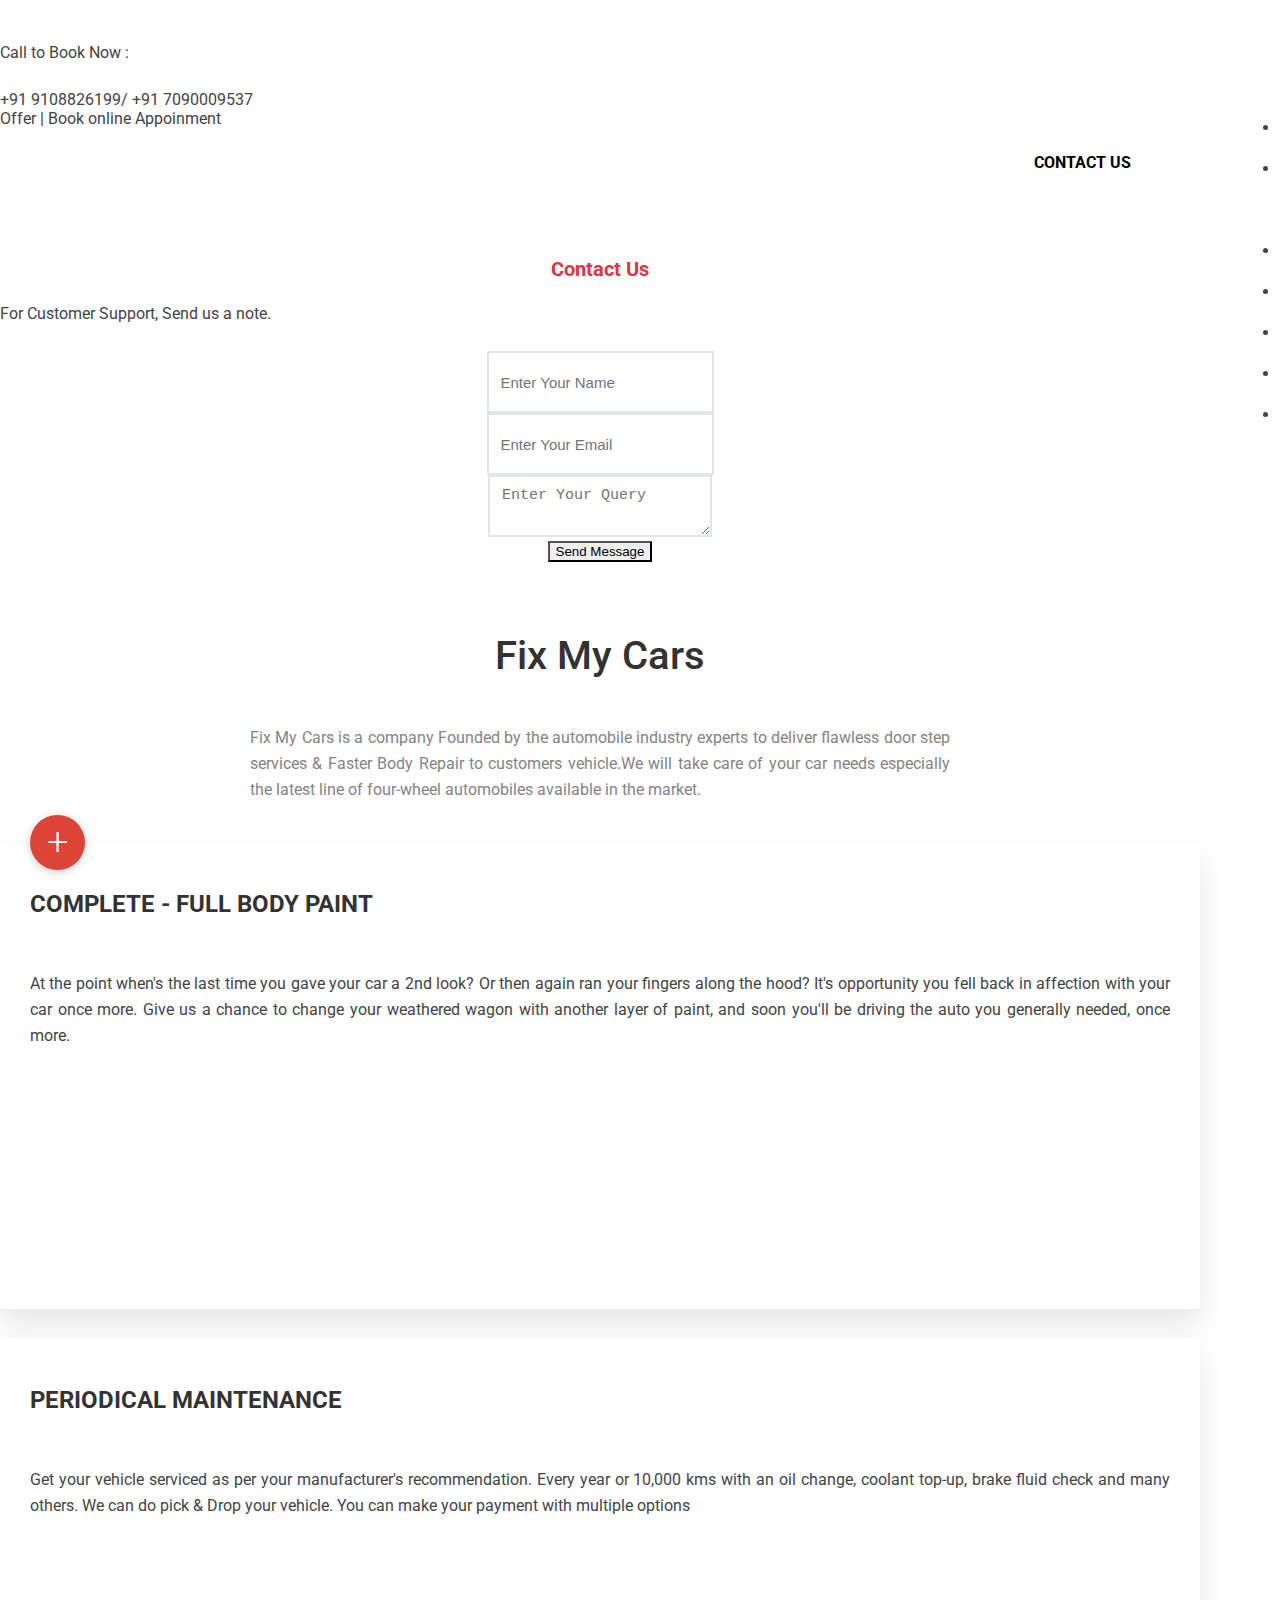
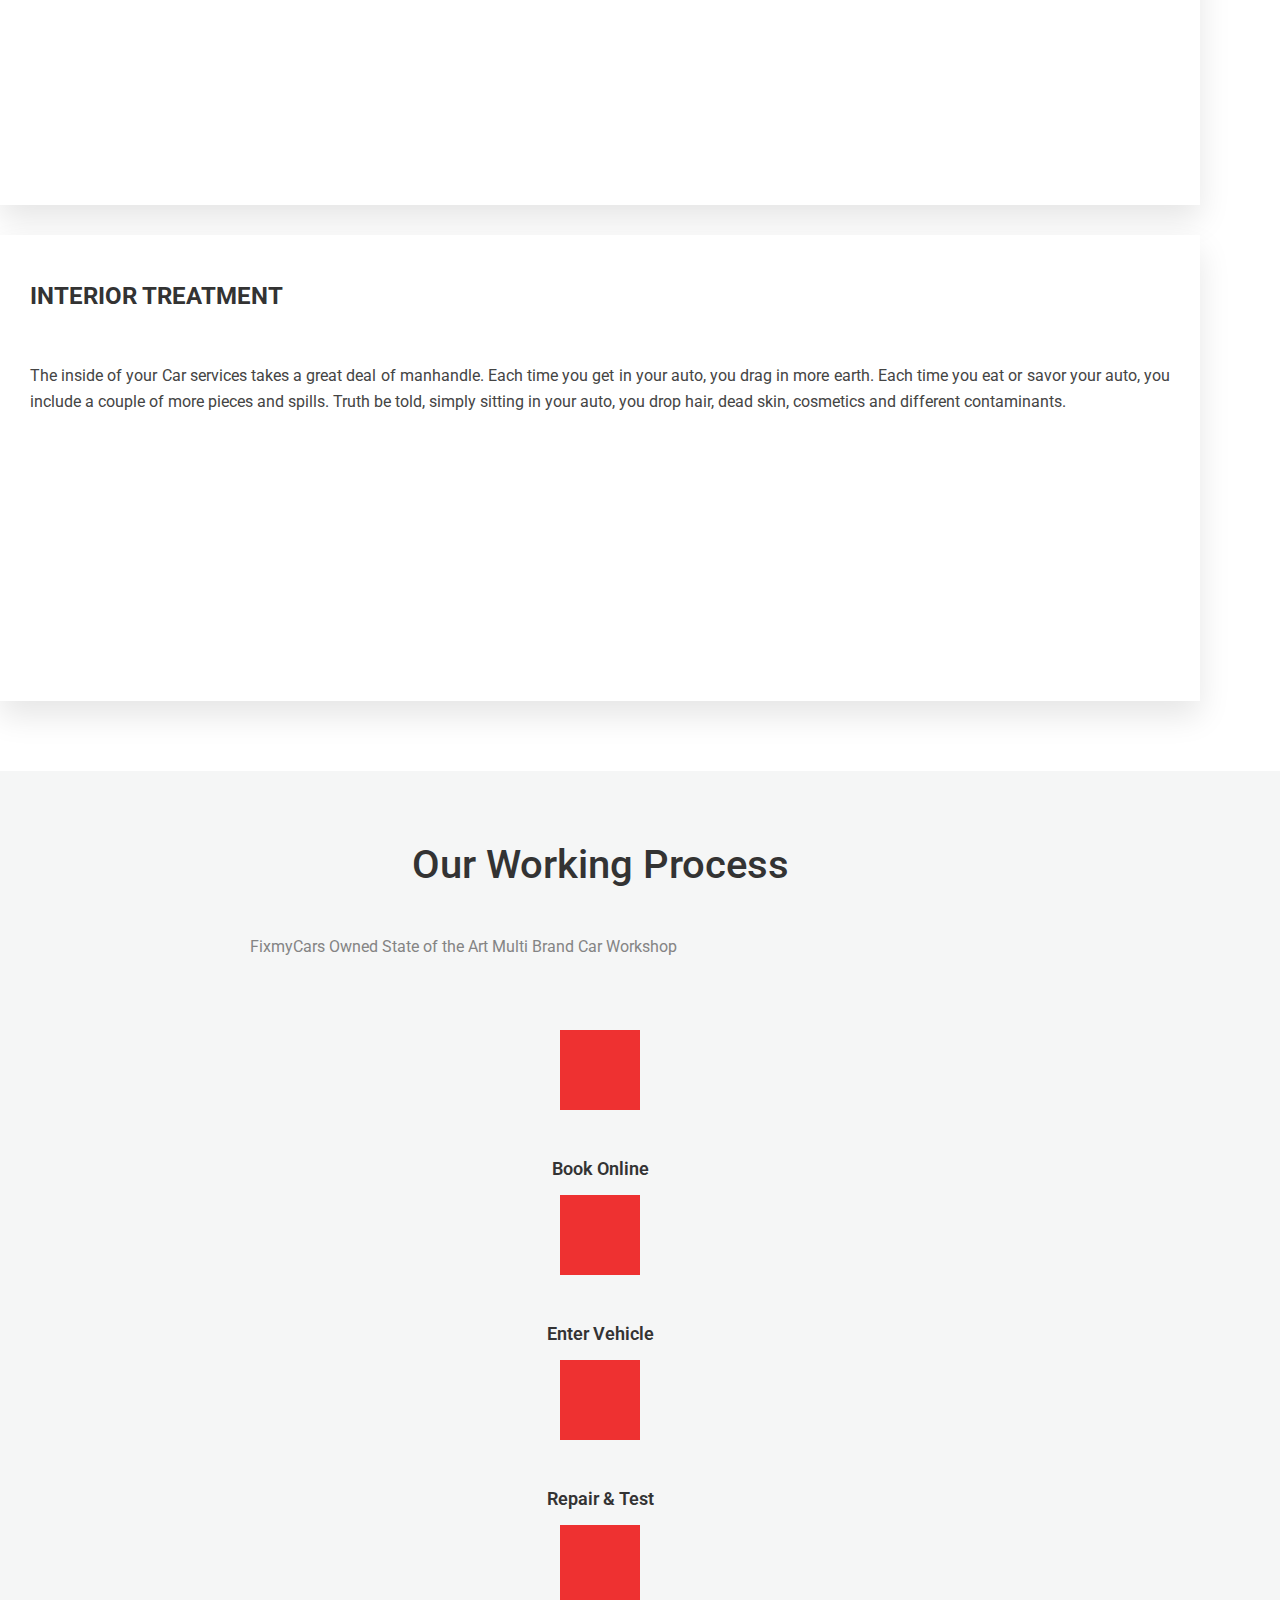
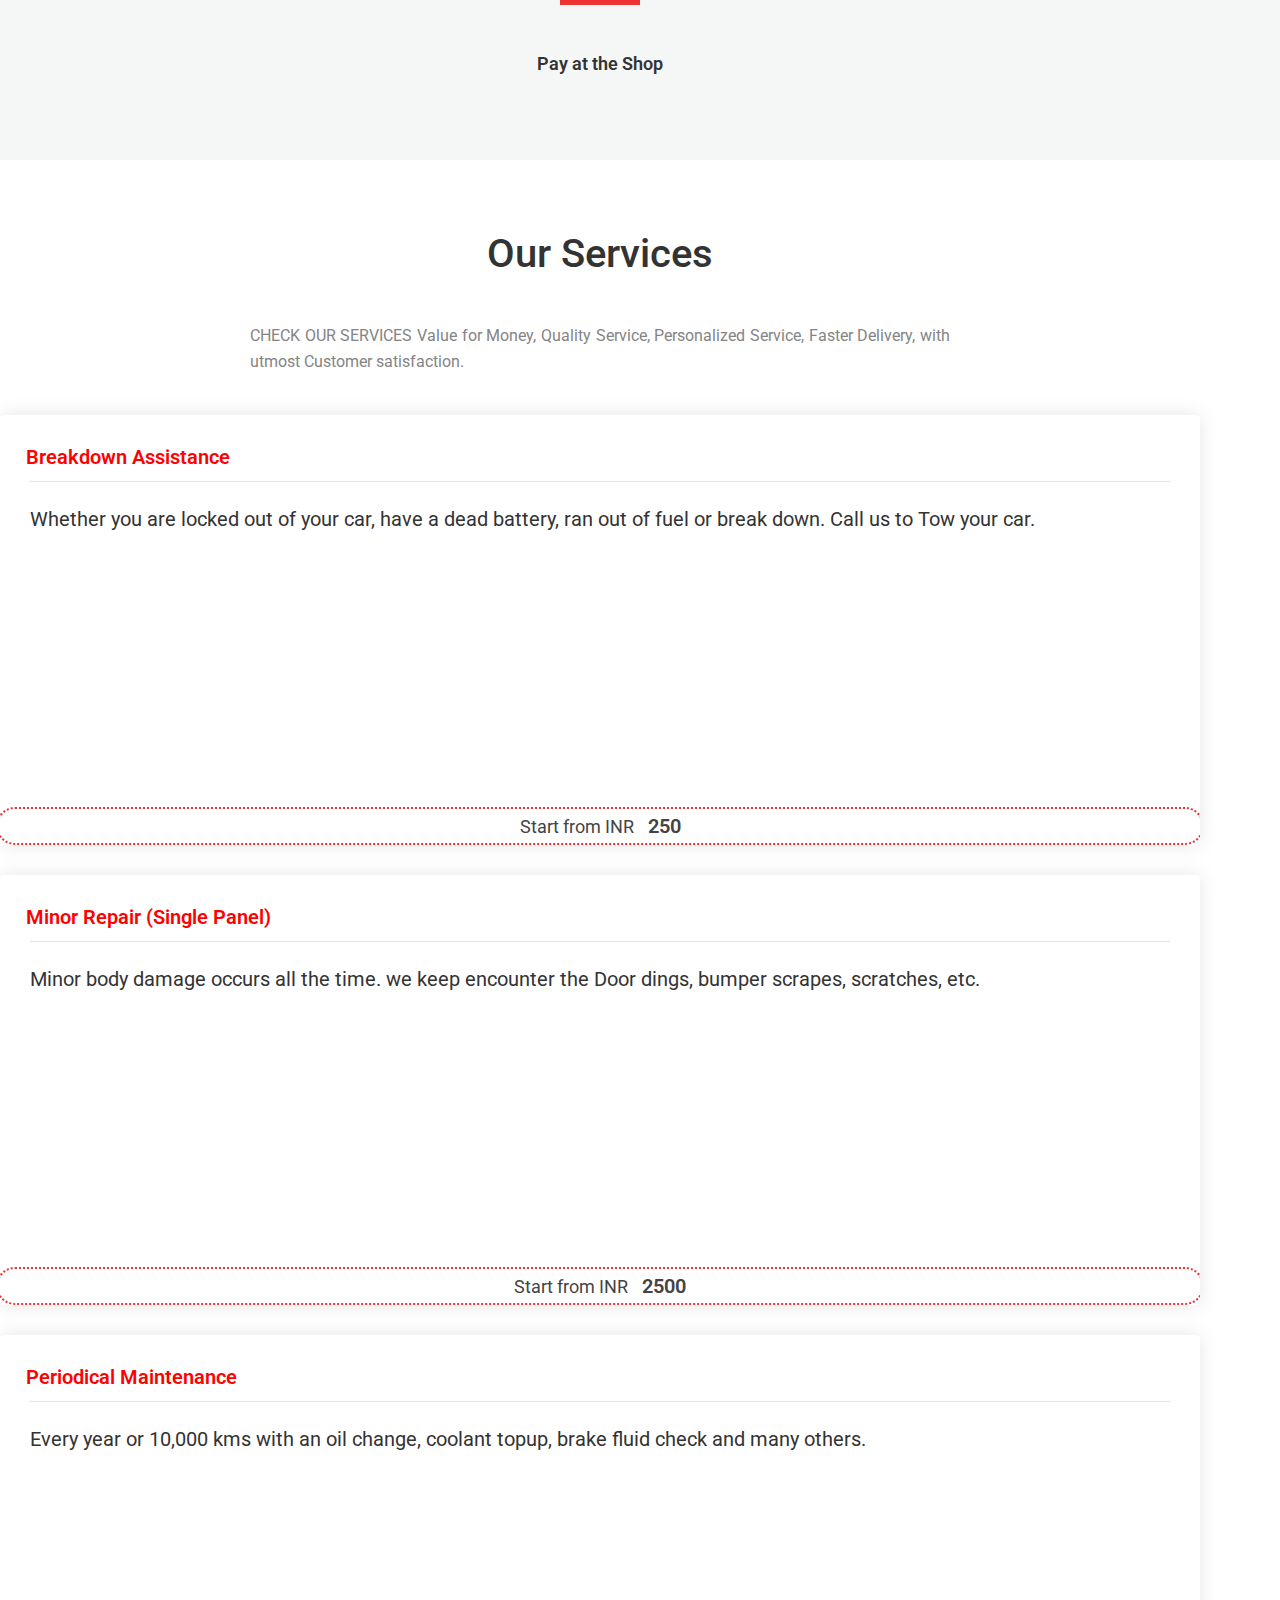
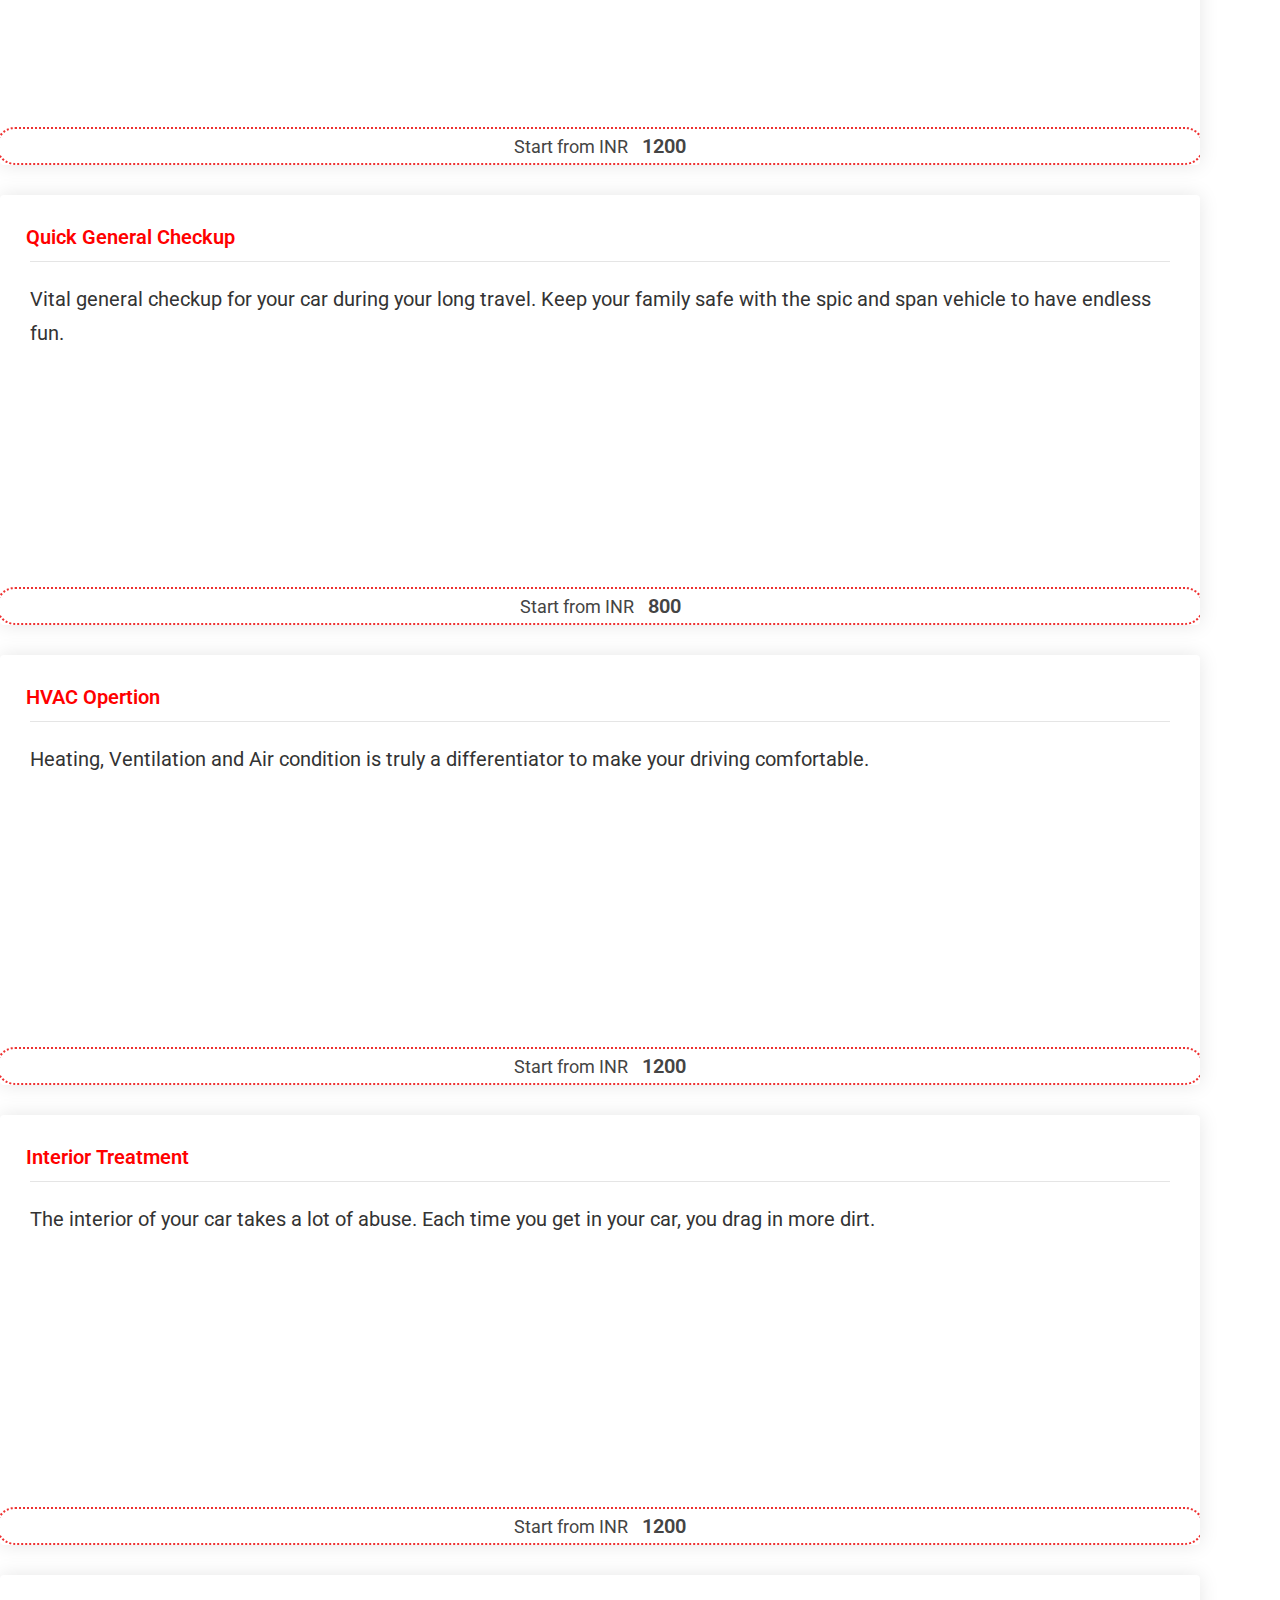
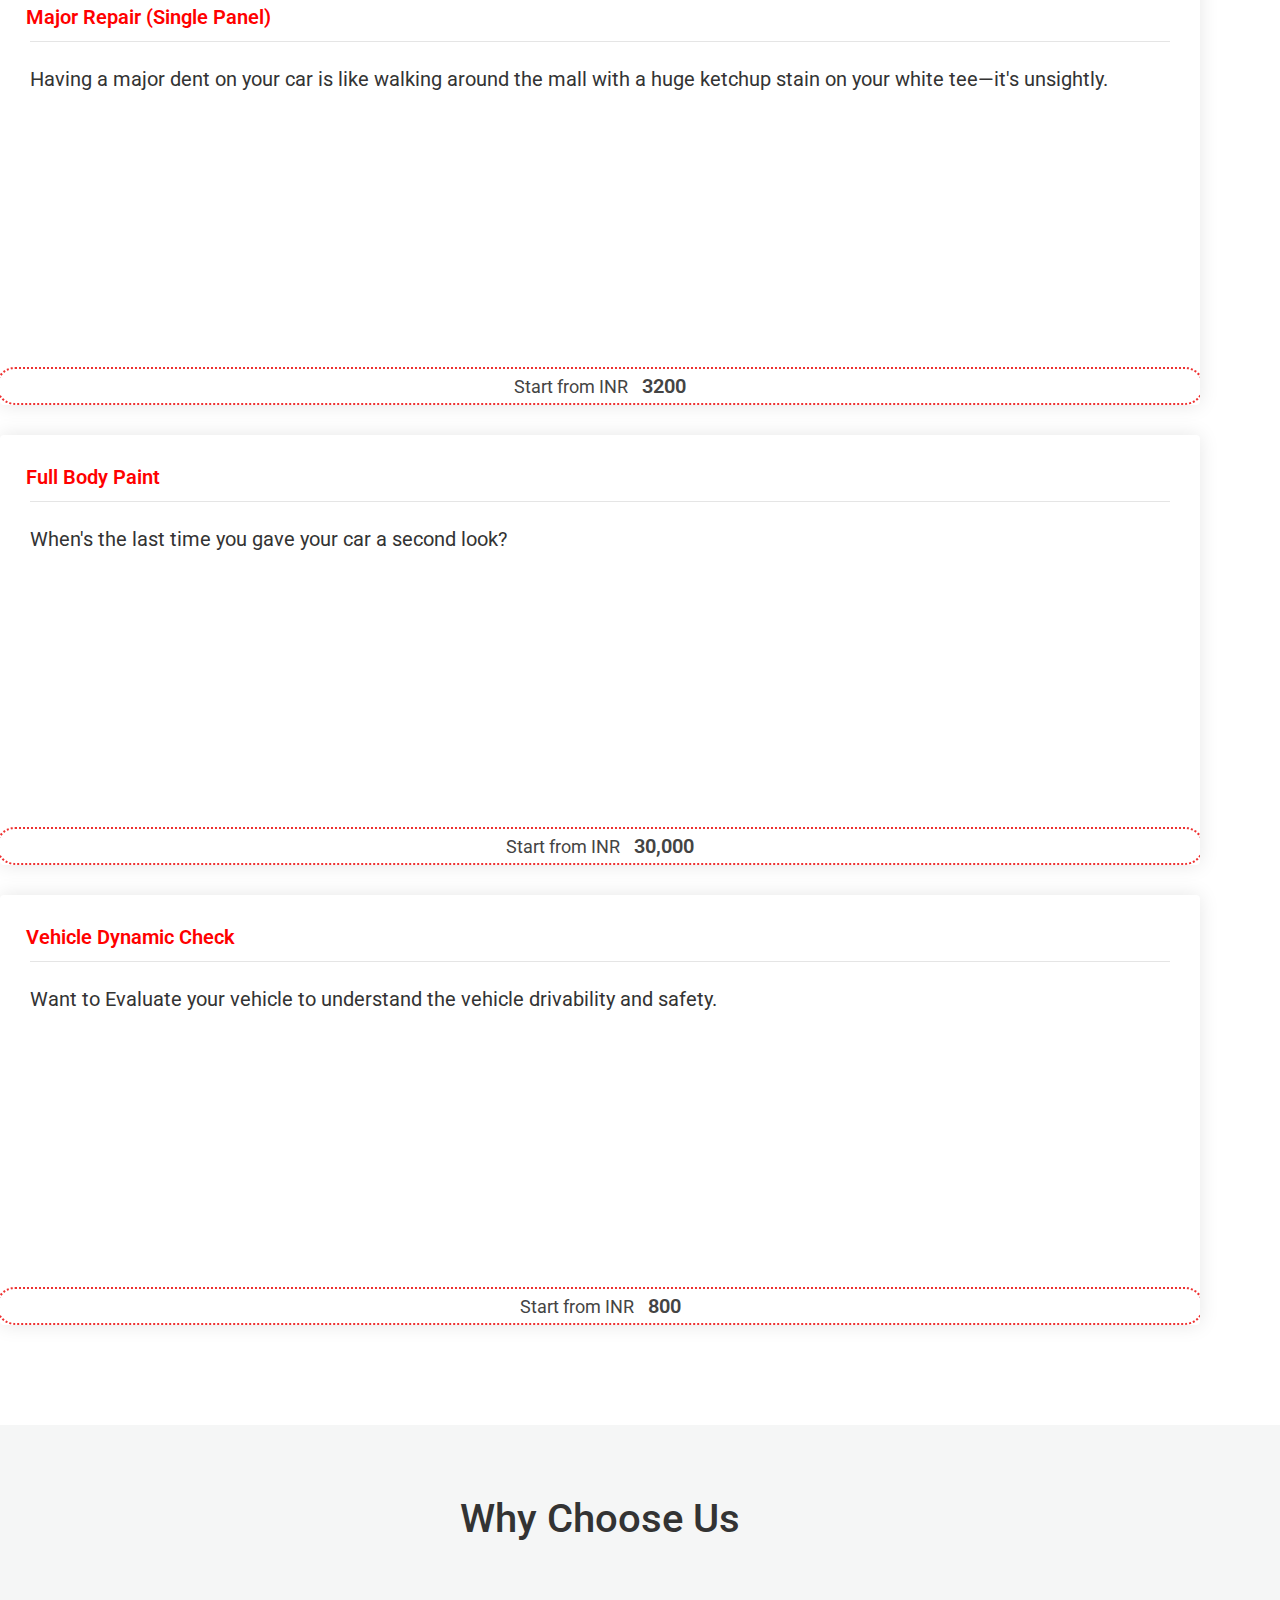
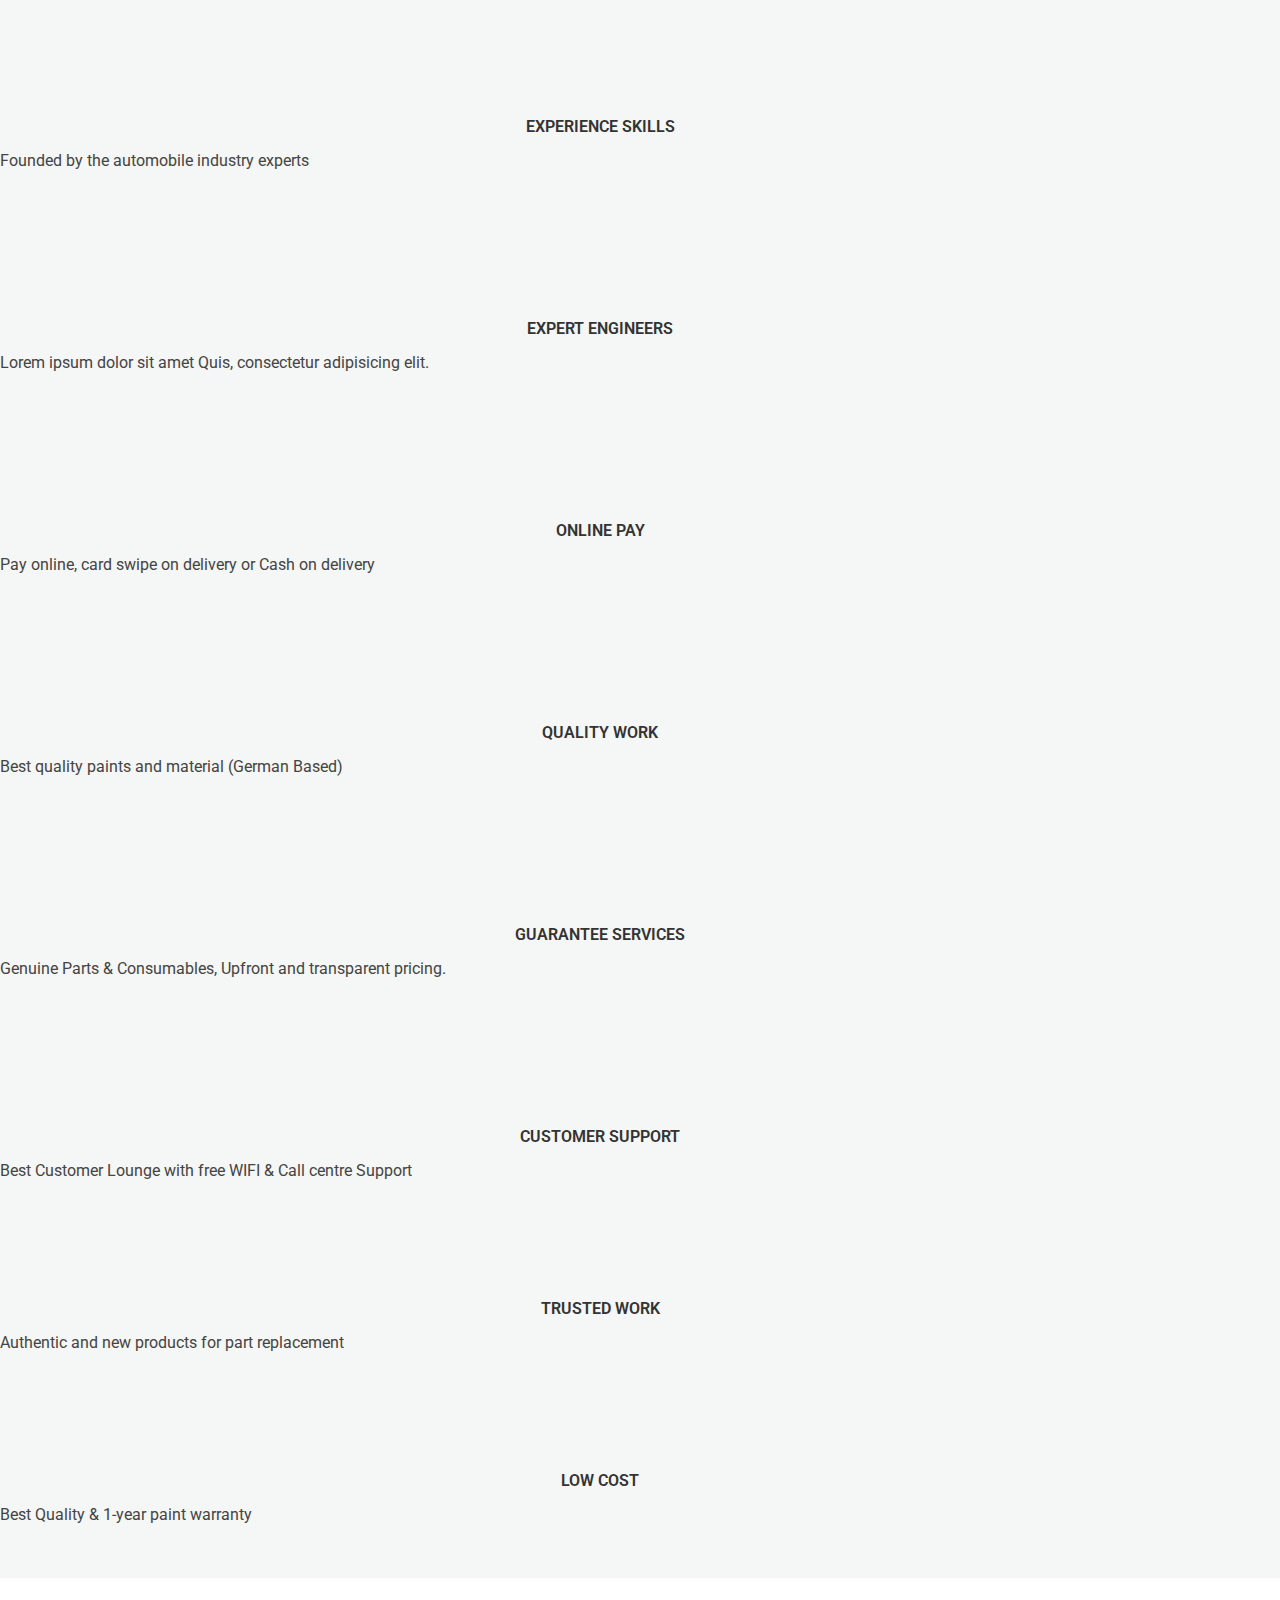
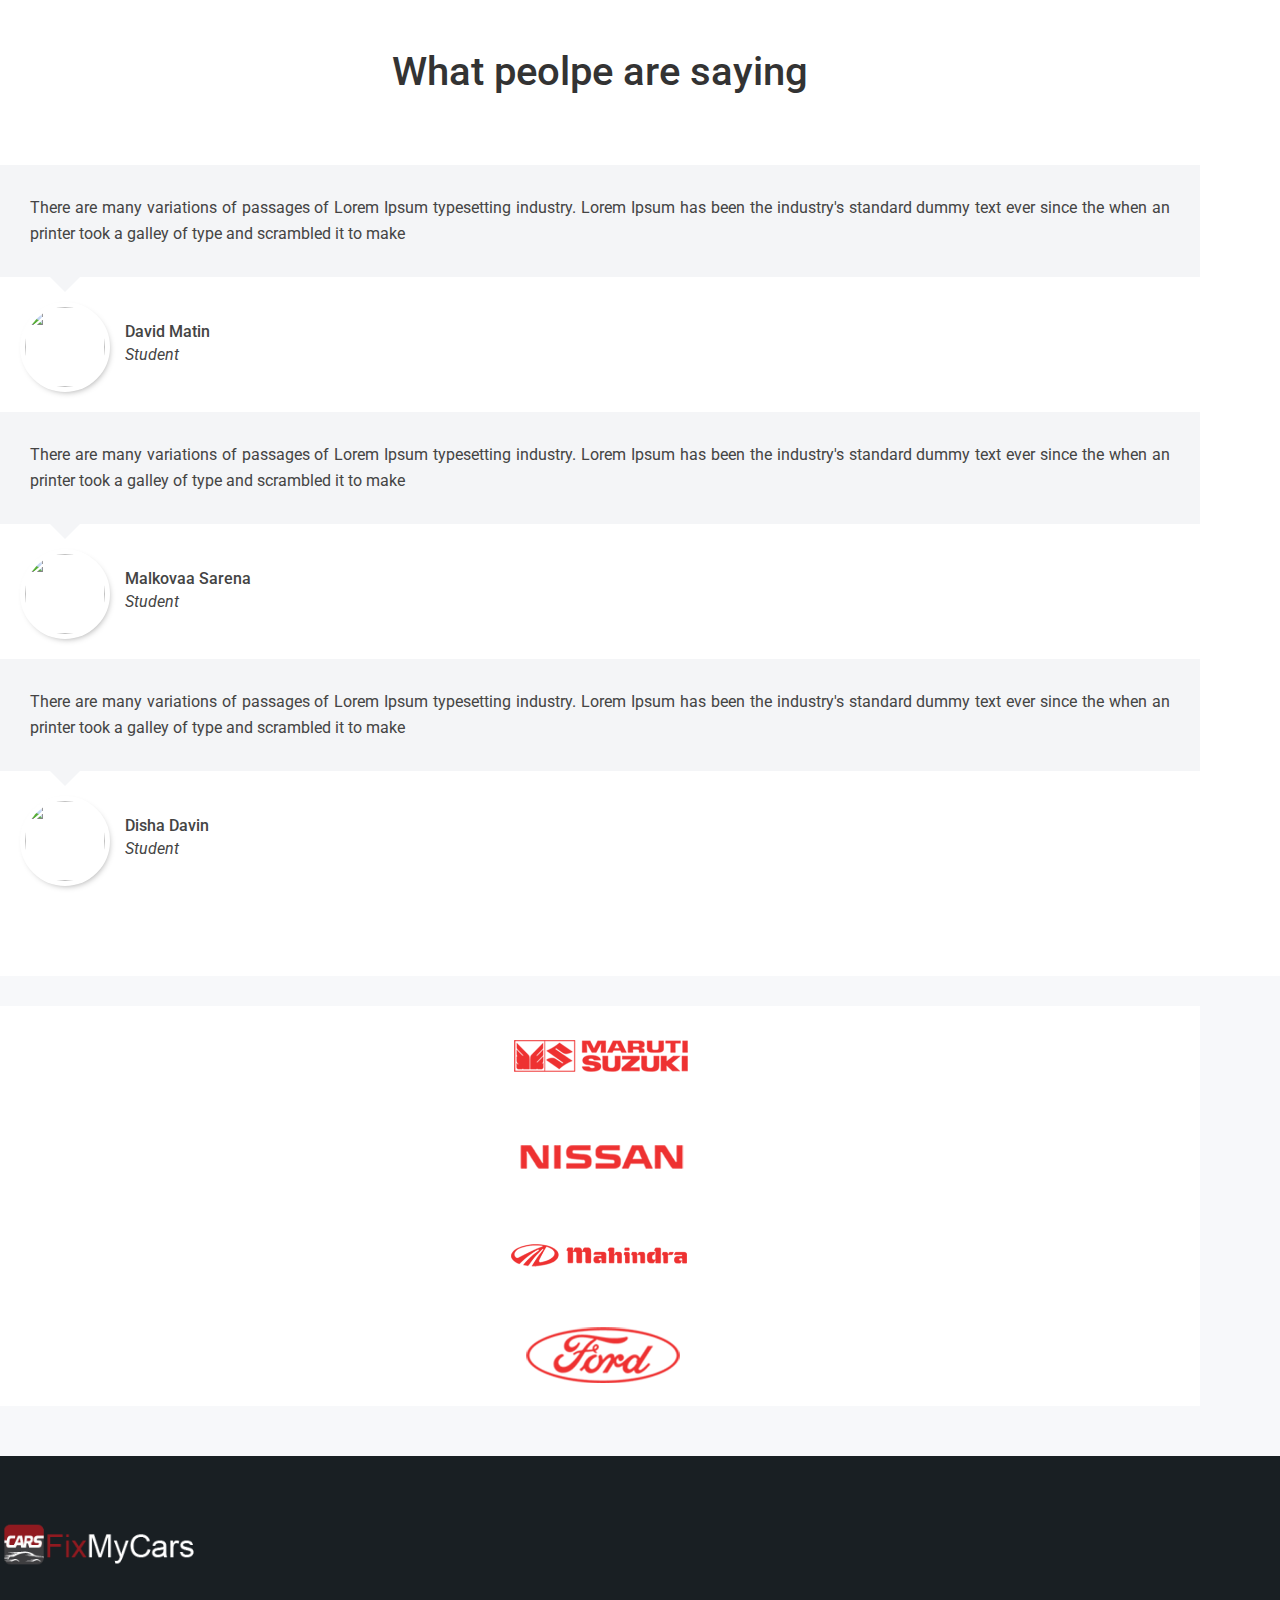
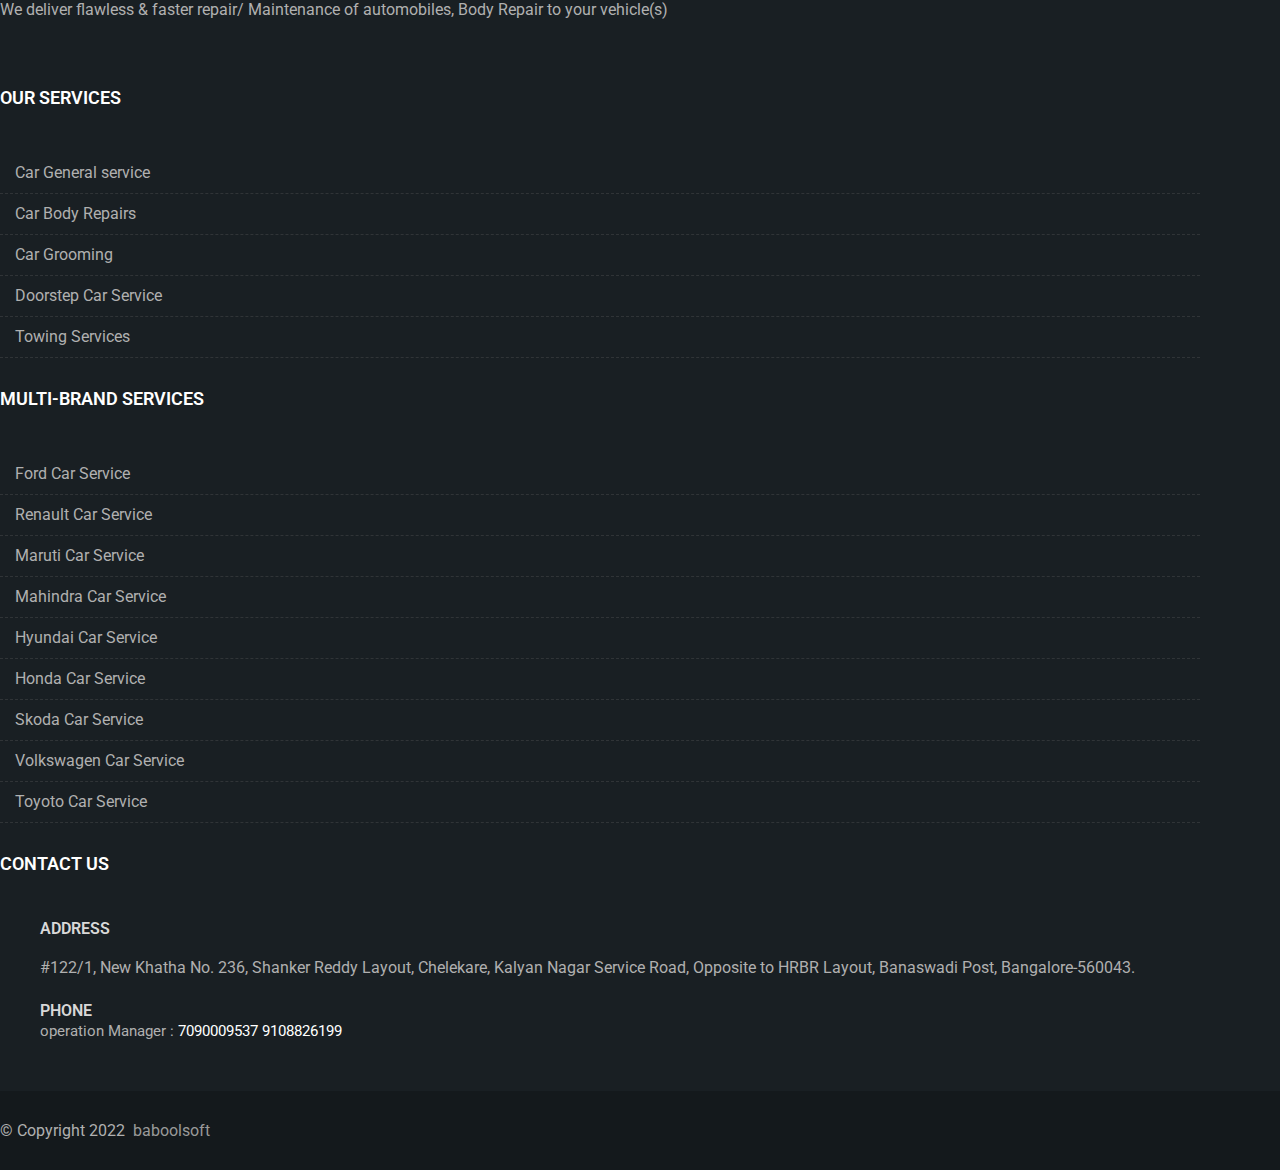
==== commit eaef0d30: "update" ====
--- a/index.html
+++ b/index.html
@@ -33,11 +33,13 @@
       type="text/css"
       href="plugins/rangeslider/rangeslider.css"
     />
+    <link rel="stylesheet" type="text/css" href="css/responsive.css" />
     <script
       src="https://kit.fontawesome.com/61dc5b3682.js"
       crossorigin="anonymous"
     ></script>
   </head>
+
   <body id="bg">
     <!-- <div id="loading-area"></div> -->
 
@@ -47,25 +49,49 @@
         class="site-header header header-creative-one header-sidenav onepage"
       >
         <div class="sticky-header main-bar-wraper navbar-expand-lg">
-          <div class="main-bar clearfix">
-            <div class="logo-header mostion logo-dark">
-              <a href="#">
-                <img src="images/logo.png" alt="" />
-              </a>
-            </div>
-
-            <div class="extra-nav">
-              <div class="extra-cell">
-                <a href="#" class="site-button-link quick-look">CONTACT US</a>
-                <a href="https://tserv.in/">
-                  <img src="images/Fixmycars-Logo-tserv.png" alt="" srcset="" />
+          <div
+            class="main-bar clearfix"
+            style="padding-left: 0px; padding-right: 0px"
+          >
+            <div class="sticky-header mini-header-bar">
+              <div class="sideone">
+                <p>Call to Book Now :</p>
+                <a class="call" href="tel:+919108826199">+91 9108826199/</a>
+                <a href="tel:+917090009537"> +91 7090009537</a>
+              </div>
+              <div class="sidetwo">
+                <a href="#">Offer</a> | <a href="#">Book online Appoinment</a>
+              </div>
+            </div>
+            <div style="padding-left: 80px; padding-right: 100px">
+              <div class="logo-header mostion logo-dark">
+                <a href="https://fixmycars.baboolsoft.com/">
+                  <img src="images/logo.png" alt="" />
                 </a>
+              </div>
+
+              <div class="extra-nav">
+                <div class="extra-cell">
+                  <a href="#" class="site-button-link quick-look">CONTACT US</a>
+                  <a href="https://tserv.in/">
+                    <img
+                      src="images/Fixmycars-Logo-tserv.png"
+                      alt=""
+                      srcset=""
+                    />
+                  </a>
+                </div>
               </div>
             </div>
           </div>
           <div class="header-nav navbar-collapse collapse full-sidenav navbar">
             <ul class="nav navbar-nav">
-              <li><a href="#">Home</a></li>
+              <li class="insider">
+                <a href="javascript;;"
+                  ><img src="images/Fixmycars-Logo-tserv.png" alt=""
+                /></a>
+              </li>
+              <li><a href="https://fixmycars.baboolsoft.com/">Home</a></li>
               <li>
                 <a href="#">About</a>
               </li>
@@ -127,100 +153,125 @@
               <p class="copyright-head">© 2022 baboolsoft</p>
             </div>
           </div>
+          <aside class="menu-aside d-flex align-items-center">
+            <button type="button" class="menu-btn">
+              <div class="menu-icon-in">
+                <span></span>
+                <span></span>
+                <span></span>
+              </div>
+            </button>
+          </aside>
           <div class="menu-close">
             <i class="ti-close"></i>
           </div>
         </div>
       </header>
 
-      <aside class="menu-aside d-flex align-items-center">
-        <button type="button" class="menu-btn">
-          <div class="menu-icon-in">
-            <span></span>
-            <span></span>
-            <span></span>
-          </div>
-        </button>
-      </aside>
       <!-- Header end -->
       <!-- Hero section start -->
       <div class="page-content bg-white">
-        <div class="creative-banner-one" id="home">
-          <div class="swiper-container">
-            <div class="swiper-wrapper">
-              <div class="swiper-slide">
-                <div
-                  class="vehicle-box style1"
-                  style="background-image: url(images/main-slider/slide11.jpg)"
-                >
-                  <!-- <div class="left-info" data-name="n">
-                    <div class="top-info">
-                      <h2 class="title" data-swiper-parallax="-500">
-                        AutoCare
+        <div class="hero-wrap">
+          <div class="hero-mask opacity-8 bg-dark"></div>
+          <div
+            class="hero-bg hero-bg-scroll"
+            style="background-image: url('/images/main-slider/slide11.jpg')"
+          ></div>
+          <div class="hero-content">
+            <div class="container">
+              <div class="row min-vh-100">
+                <!-- Coming Soon Information
+          ============================== -->
+                <div class="col-lg-8 align-items-center d-flex flex-column">
+                  <div class="row py-5 my-auto text-center text-lg-start">
+                    <div class="col-12 mx-auto">
+                      <h1 class="titlee">Monsoon Bonanza</h1>
+                      <h2 class="main-titlee">
+                        Enjoy safe & Trouble free Monsoon with us
                       </h2>
-                      <h3 class="main-title" data-swiper-parallax="-400">
-                        smart car
-                      </h3>
-                    </div>
-                    <div class="bottom-info">
-                      <h3 data-swiper-parallax="-300">70km</h3>
-                      <h3 data-swiper-parallax="-200">extended urban range</h3>
-                      <h3 data-swiper-parallax="-100">
-                        lithium-ion revolution
-                      </h3>
-                    </div>
-                  </div>
-                  <div class="right-info">
-                    <ul class="vehicle-services">
-                      <li data-swiper-parallax="-400">
-                        <h3>29<small>ah</small></h3>
-                        <p>compact capacity</p>
-                      </li>
-                      <li data-swiper-parallax="-300">
-                        <h3>10<small>kg</small></h3>
-                        <p>impossible light</p>
-                      </li>
-                      <li data-swiper-parallax="-200">
-                        <h3>06<small>hrs</small></h3>
-                        <p>recharging time</p>
-                      </li>
-                      <li data-swiper-parallax="-100">
-                        <h3>02<small>yr</small></h3>
-                        <p>guarantee</p>
-                      </li>
-                    </ul>
-                  </div> -->
-                </div>
-              </div>
-            </div>
-            <div class="bottom-aside">
-              <!-- <div class="swiper-button-arrow">
-                <div class="swiper-button-next"></div>
-                <div class="swiper-button-prev"></div>
-              </div> -->
-              <div class="slide-social">
-                <ul>
-                  <li>
-                    <a href="#" target="blank"
-                      ><i class="fab fa-facebook-f"></i
-                    ></a>
-                  </li>
-                  <li>
-                    <a href="#" target="blank"
-                      ><i class="fab fa-linkedin-in"></i
-                    ></a>
-                  </li>
-                  <li>
-                    <a href="#" target="blank"
-                      ><i class="fab fa-twitter"></i
-                    ></a>
-                  </li>
-                </ul>
+                    </div>
+                    <div class="col-md-8 col-lg-9 col-xl-8 me-lg-auto ms-lg-0">
+                      <p class="infoo">
+                        1. Free 20 Points Monsoon Checkup, Car Wash & car
+                        Sanitization by Global Brand @ Local Cost Rs.1099<br />
+                        2. General Paid Service with 40 points Comprehensive
+                        check and Eng.Oil & Oil Filter Repl.Starts From
+                        Rs.1999<br />
+                        3. Per Panel Painting Starts From Rs.2199<br />
+                        4. Interior & Exterior Polish - Combo Offer Starts
+                        Rs.1999
+                      </p>
+                    </div>
+                  </div>
+                </div>
+                <!-- Coming Soon Information End -->
+
+                <!-- Contact Us
+          ========================= -->
+                <div class="col-lg-4 my-auto py-lg-5">
+                  <div
+                    class="row bg-light rounded text-center mx-0 py-4 mb-4 mb-lg-0"
+                  >
+                    <div class="col-11 mx-auto">
+                      <h3 class="fw-600 mb-3 mt-3">Contact Us</h3>
+                      <p class="text-black-50 mb-4">
+                        For Customer Support, Send us a note.
+                      </p>
+                      <!-- Contact Form -->
+                      <form
+                        id="contact-form"
+                        action="php/mail.php"
+                        method="post"
+                      >
+                        <div class="mb-3">
+                          <input
+                            id="name"
+                            name="name"
+                            type="text"
+                            class="form-control border-2"
+                            placeholder="Enter Your Name"
+                            required
+                          />
+                        </div>
+                        <div class="mb-3">
+                          <input
+                            id="email"
+                            name="email"
+                            type="email"
+                            class="form-control border-2"
+                            placeholder="Enter Your Email"
+                            required
+                          />
+                        </div>
+                        <div class="mb-3">
+                          <textarea
+                            id="form-message"
+                            name="form-message"
+                            class="form-control border-2"
+                            rows="2"
+                            placeholder="Enter Your Query"
+                            required
+                          ></textarea>
+                        </div>
+                        <div class="d-grid mt-4">
+                          <button
+                            id="submit-btn"
+                            class="btn btn-primary"
+                            type="submit"
+                          >
+                            Send Message
+                          </button>
+                        </div>
+                      </form>
+                      <!-- Contact Form end -->
+                    </div>
+                  </div>
+                </div>
+                <!-- Contact Us End -->
               </div>
             </div>
           </div>
         </div>
-        <!-- Hero section end-->
         <!-- About section Start -->
         <div
           class="section-full content-inner overlay-white-dark"
@@ -246,7 +297,7 @@
             </div>
             <div class="row">
               <div
-                class="col-md-6 col-lg-4 col-sm-6 m-b30 wow fadeInUp"
+                class="col-md-6 col-lg-4 col-sm-12 m-b30 wow fadeInUp"
                 data-wow-duration="2s"
                 data-wow-delay="0.4s"
               >
@@ -273,7 +324,7 @@
                 </div>
               </div>
               <div
-                class="col-md-6 col-lg-4 col-sm-6 m-b30 wow fadeInUp"
+                class="col-md-6 col-lg-4 col-sm-12 m-b30 wow fadeInUp"
                 data-wow-duration="2s"
                 data-wow-delay="0.6s"
               >
@@ -437,6 +488,8 @@
                           >
                         </h3>
                       </div>
+                    </div>
+                    <div class="dlab-post-infoo">
                       <div class="dlab-post-metaa">
                         <ul>
                           <li class="post-date">
@@ -482,6 +535,8 @@
                           </a>
                         </h3>
                       </div>
+                    </div>
+                    <div class="dlab-post-infoo">
                       <div class="dlab-post-metaa">
                         <ul>
                           <li class="post-date">
@@ -526,7 +581,10 @@
                           </a>
                         </h3>
                       </div>
-                      <div class="dlab-post-metaa" style="margin-top: 38px">
+                    </div>
+
+                    <div class="dlab-post-infoo">
+                      <div class="dlab-post-metaa">
                         <ul>
                           <li class="post-date">
                             <span> Start from INR</span>
@@ -571,6 +629,8 @@
                           >
                         </h3>
                       </div>
+                    </div>
+                    <div class="dlab-post-infoo">
                       <div class="dlab-post-metaa">
                         <ul>
                           <li class="post-date">
@@ -615,7 +675,9 @@
                           </a>
                         </h3>
                       </div>
-                      <div class="dlab-post-metaa" style="margin-top: 40px">
+                    </div>
+                    <div class="dlab-post-infoo">
+                      <div class="dlab-post-metaa">
                         <ul>
                           <li class="post-date">
                             <span> Start from INR</span>
@@ -659,7 +721,9 @@
                           </a>
                         </h3>
                       </div>
-                      <div class="dlab-post-metaa" style="margin-top: 40px">
+                    </div>
+                    <div class="dlab-post-infoo">
+                      <div class="dlab-post-metaa">
                         <ul>
                           <li class="post-date">
                             <span> Start from INR</span>
@@ -704,7 +768,9 @@
                           </a>
                         </h3>
                       </div>
-                      <div class="dlab-post-metaa" style="margin-top: 7px">
+                    </div>
+                    <div class="dlab-post-infoo">
+                      <div class="dlab-post-metaa">
                         <ul>
                           <li class="post-date">
                             <span> Start from INR</span>
@@ -748,7 +814,9 @@
                           </a>
                         </h3>
                       </div>
-                      <div class="dlab-post-metaa" style="margin-top: 75px">
+                    </div>
+                    <div class="dlab-post-infoo">
+                      <div class="dlab-post-metaa">
                         <ul>
                           <li class="post-date">
                             <span> Start from INR</span>
@@ -792,7 +860,9 @@
                           </a>
                         </h3>
                       </div>
-                      <div class="dlab-post-metaa" style="margin-top: 42px">
+                    </div>
+                    <div class="dlab-post-infoo">
+                      <div class="dlab-post-metaa">
                         <ul>
                           <li class="post-date">
                             <span> Start from INR</span>
@@ -826,7 +896,7 @@
             </div>
             <div class="row">
               <div
-                class="col-lg-3 col-md-5 col-sm-5 wow fadeInUp"
+                class="col-lg-3 col-md-3 col-sm-5 wow fadeInUp"
                 data-wow-duration="2s"
                 data-wow-delay="0.2s"
               >
@@ -843,7 +913,7 @@
                 </div>
               </div>
               <div
-                class="col-lg-3 col-md-5 col-sm-5 wow fadeInUp"
+                class="col-lg-3 col-md-3 col-sm-5 wow fadeInUp"
                 data-wow-duration="2s"
                 data-wow-delay="0.4s"
               >
@@ -863,7 +933,7 @@
                 </div>
               </div>
               <div
-                class="col-lg-3 col-md-5 col-sm-5 wow fadeInUp"
+                class="col-lg-3 col-md-3 col-sm-5 wow fadeInUp"
                 data-wow-duration="2s"
                 data-wow-delay="0.6s"
               >
@@ -882,7 +952,7 @@
                 </div>
               </div>
               <div
-                class="col-lg-3 col-md-5 col-sm-5 wow fadeInUp"
+                class="col-lg-3 col-md-3 col-sm-5 wow fadeInUp"
                 data-wow-duration="2s"
                 data-wow-delay="0.8s"
               >
@@ -899,7 +969,7 @@
                 </div>
               </div>
               <div
-                class="col-lg-3 col-md-5 col-sm-5 wow fadeInUp"
+                class="col-lg-3 col-md-3 col-sm-5 wow fadeInUp"
                 data-wow-duration="2s"
                 data-wow-delay="1.0s"
               >
@@ -921,7 +991,7 @@
                 </div>
               </div>
               <div
-                class="col-lg-3 col-md-5 col-sm-5 wow fadeInUp"
+                class="col-lg-3 col-md-3 col-sm-5 wow fadeInUp"
                 data-wow-duration="2s"
                 data-wow-delay="1.2s"
               >
@@ -940,7 +1010,7 @@
                 </div>
               </div>
               <div
-                class="col-lg-3 col-md-5 col-sm-5 wow fadeInUp"
+                class="col-lg-3 col-md-3 col-sm-5 wow fadeInUp"
                 data-wow-duration="2s"
                 data-wow-delay="1.2s"
               >
@@ -957,7 +1027,7 @@
                 </div>
               </div>
               <div
-                class="col-lg-3 col-md-5 col-sm-5 wow fadeInUp"
+                class="col-lg-3 col-md-3 col-sm-5 wow fadeInUp"
                 data-wow-duration="2s"
                 data-wow-delay="1.2s"
               >
@@ -1141,7 +1211,7 @@
           <div class="container">
             <div class="row">
               <div
-                class="col-lg-3 col-md-6 col-sm-6 footer-col-4 wow fadeInUp"
+                class="col-lg-3 col-md-6 col-sm-6 footer-col-4"
                 data-wow-duration="2s"
                 data-wow-delay="0.2s"
               >
@@ -1155,22 +1225,26 @@
                   </p>
                   <ul class="dlab-social-icon dlab-border">
                     <li>
-                      <a class="fab fa-facebook-f" href="#" target="blank"></a>
-                    </li>
-                    <li>
-                      <a class="fab fa-twitter" href="#" target="blank"></a>
-                    </li>
-                    <li>
-                      <a class="fab fa-linkedin-in" href="#" target="blank"></a>
-                    </li>
-                    <li>
-                      <a class="fab fa-facebook-f" href="#" target="blank"></a>
+                      <i class="fa-brands fa-facebook-f"></i>
+                    </li>
+
+                    <li>
+                      <i class="fa-brands fa-twitter"></i>
+                    </li>
+                    <li>
+                      <i class="fa-brands fa-linkedin-in"></i>
+                    </li>
+                    <li>
+                      <i class="fa-brands fa-youtube"></i>
+                    </li>
+                    <li>
+                      <i class="fa-brands fa-instagram"></i>
                     </li>
                   </ul>
                 </div>
               </div>
               <div
-                class="col-lg-3 col-md-6 col-sm-6 footer-col-4 wow fadeInUp"
+                class="col-lg-3 col-md-6 col-sm-6 footer-col-4"
                 data-wow-duration="2s"
                 data-wow-delay="0.6s"
               >
@@ -1181,70 +1255,64 @@
                   </div>
                   <ul>
                     <li>
-                      <a href="#">Periodical Service</a>
-                    </li>
-                    <li>
-                      <a href="#">General checkup</a>
-                    </li>
-                    <li><a href="#">HVAC Opertion</a></li>
-                    <li>
-                      <a href="#">Interior Treatment</a>
-                    </li>
-                    <li>
-                      <a href="#">Break down Assistance</a>
-                    </li>
-                    <li>
-                      <a href="#">Minor & Major Body Repair</a>
-                    </li>
-                    <li>
-                      <a href="#">Full body paint</a>
+                      <a href="#">Car General service</a>
+                    </li>
+                    <li>
+                      <a href="#">Car Body Repairs</a>
+                    </li>
+                    <li><a href="#">Car Grooming</a></li>
+                    <li>
+                      <a href="#">Doorstep Car Service</a>
+                    </li>
+                    <li>
+                      <a href="#">Towing Services</a>
                     </li>
                   </ul>
                 </div>
               </div>
               <div
-                class="col-lg-3 col-md-6 col-sm-6 footer-col-4 wow fadeInUp"
+                class="col-lg-3 col-md-6 col-sm-6 footer-col-4"
                 data-wow-duration="2s"
                 data-wow-delay="0.6s"
               >
                 <div class="widget widget_services">
-                  <h4 class="m-b15 text-uppercase">Our services</h4>
+                  <h4 class="m-b15 text-uppercase">Multi-Brand services</h4>
                   <div class="dlab-separator-outer m-b10">
                     <div class="dlab-separator bg-primary"></div>
                   </div>
                   <ul>
                     <li>
-                      <a href="#">Ford Car Service Center Bangalore</a>
-                    </li>
-                    <li>
-                      <a href="#">Renault Car Service Center Bangalore</a>
-                    </li>
-                    <li>
-                      <a href="#">Maruti Car Service Center Bangalore</a>
-                    </li>
-                    <li>
-                      <a href="#">Mahindra Car Service Center Bangalore</a>
-                    </li>
-                    <li>
-                      <a href="#">Hyundai Car Service Center Bangalore</a>
-                    </li>
-                    <li>
-                      <a href="#">Honda Car Service Center Bangalore</a>
-                    </li>
-                    <li>
-                      <a href="#"> Skoda Car Service Center Bangalore</a>
-                    </li>
-                    <li>
-                      <a href="#">Volkswagen Car Service Center Bangalore</a>
-                    </li>
-                    <li>
-                      <a href="#">Toyoto Car Service Center Bangalore</a>
+                      <a href="#">Ford Car Service</a>
+                    </li>
+                    <li>
+                      <a href="#">Renault Car Service</a>
+                    </li>
+                    <li>
+                      <a href="#">Maruti Car Service</a>
+                    </li>
+                    <li>
+                      <a href="#">Mahindra Car Service</a>
+                    </li>
+                    <li>
+                      <a href="#">Hyundai Car Service</a>
+                    </li>
+                    <li>
+                      <a href="#">Honda Car Service</a>
+                    </li>
+                    <li>
+                      <a href="#"> Skoda Car Service</a>
+                    </li>
+                    <li>
+                      <a href="#">Volkswagen Car Service</a>
+                    </li>
+                    <li>
+                      <a href="#">Toyoto Car Service</a>
                     </li>
                   </ul>
                 </div>
               </div>
               <div
-                class="col-lg-3 col-md-6 col-sm-6 footer-col-4 wow fadeInUp"
+                class="col-lg-3 col-md-6 col-sm-6 footer-col-4"
                 data-wow-duration="2s"
                 data-wow-delay="0.8s"
               >
@@ -1268,9 +1336,7 @@
                         operation Manager :
                       </span>
                       <a href="tel:+917090009537">7090009537 </a
-                      ><a href="tel:+919108826199" style="padding-left: 137px"
-                        >9108826199</a
-                      >
+                      ><a href="tel:+919108826199">9108826199</a>
                     </li>
                   </ul>
                 </div>
@@ -1338,10 +1404,10 @@
       </div>
     </div>
     <!-- floating end -->
-    <script
+    <!-- <script
       data-cfasync="false"
       src="/cdn-cgi/scripts/5c5dd728/cloudflare-static/email-decode.min.js"
-    ></script>
+    ></script> -->
     <script src="js/jquery.min.js"></script>
     <script src="plugins/wow/wow.js"></script>
     <script src="plugins/bootstrap/js/bootstrap.bundle.min.js"></script>
--- a/css/responsive.css
+++ b/css/responsive.css
@@ -0,0 +1,47 @@
+@media only screen and (max-width: 7000px) {
+  .header-sidenav .header-nav.full-sidenav .nav > .insider {
+    display: none;
+  }
+}
+@media only screen and (max-width: 1199px) {
+  .dlab-post-infoo {
+    padding-top: 80px;
+  }
+  .service-box3 .dlab-info {
+    min-height: 465px;
+  }
+  .header-creative-one .extra-nav {
+    padding: 14px 3px 0px 0;
+  }
+}
+@media only screen and (max-width: 991px) {
+  .dlab-post-infoo {
+    padding-top: 45px;
+  }
+}
+@media only screen and (max-width: 905px) {
+  .mini-header-bar {
+    display: none;
+  }
+  .menu-aside .menu-btn {
+    top: 0px;
+  }
+  .header-sidenav .header-nav.full-sidenav .nav > .insider {
+    display: block;
+  }
+}
+
+@media only screen and (max-width: 767px) {
+  .service-box3 .dlab-info {
+    min-height: 295px;
+  }
+}
+
+@media only screen and (max-width: 420px) {
+  .titlee {
+    font-size: 33px;
+  }
+  .main-titlee {
+    font-size: 18px;
+  }
+}
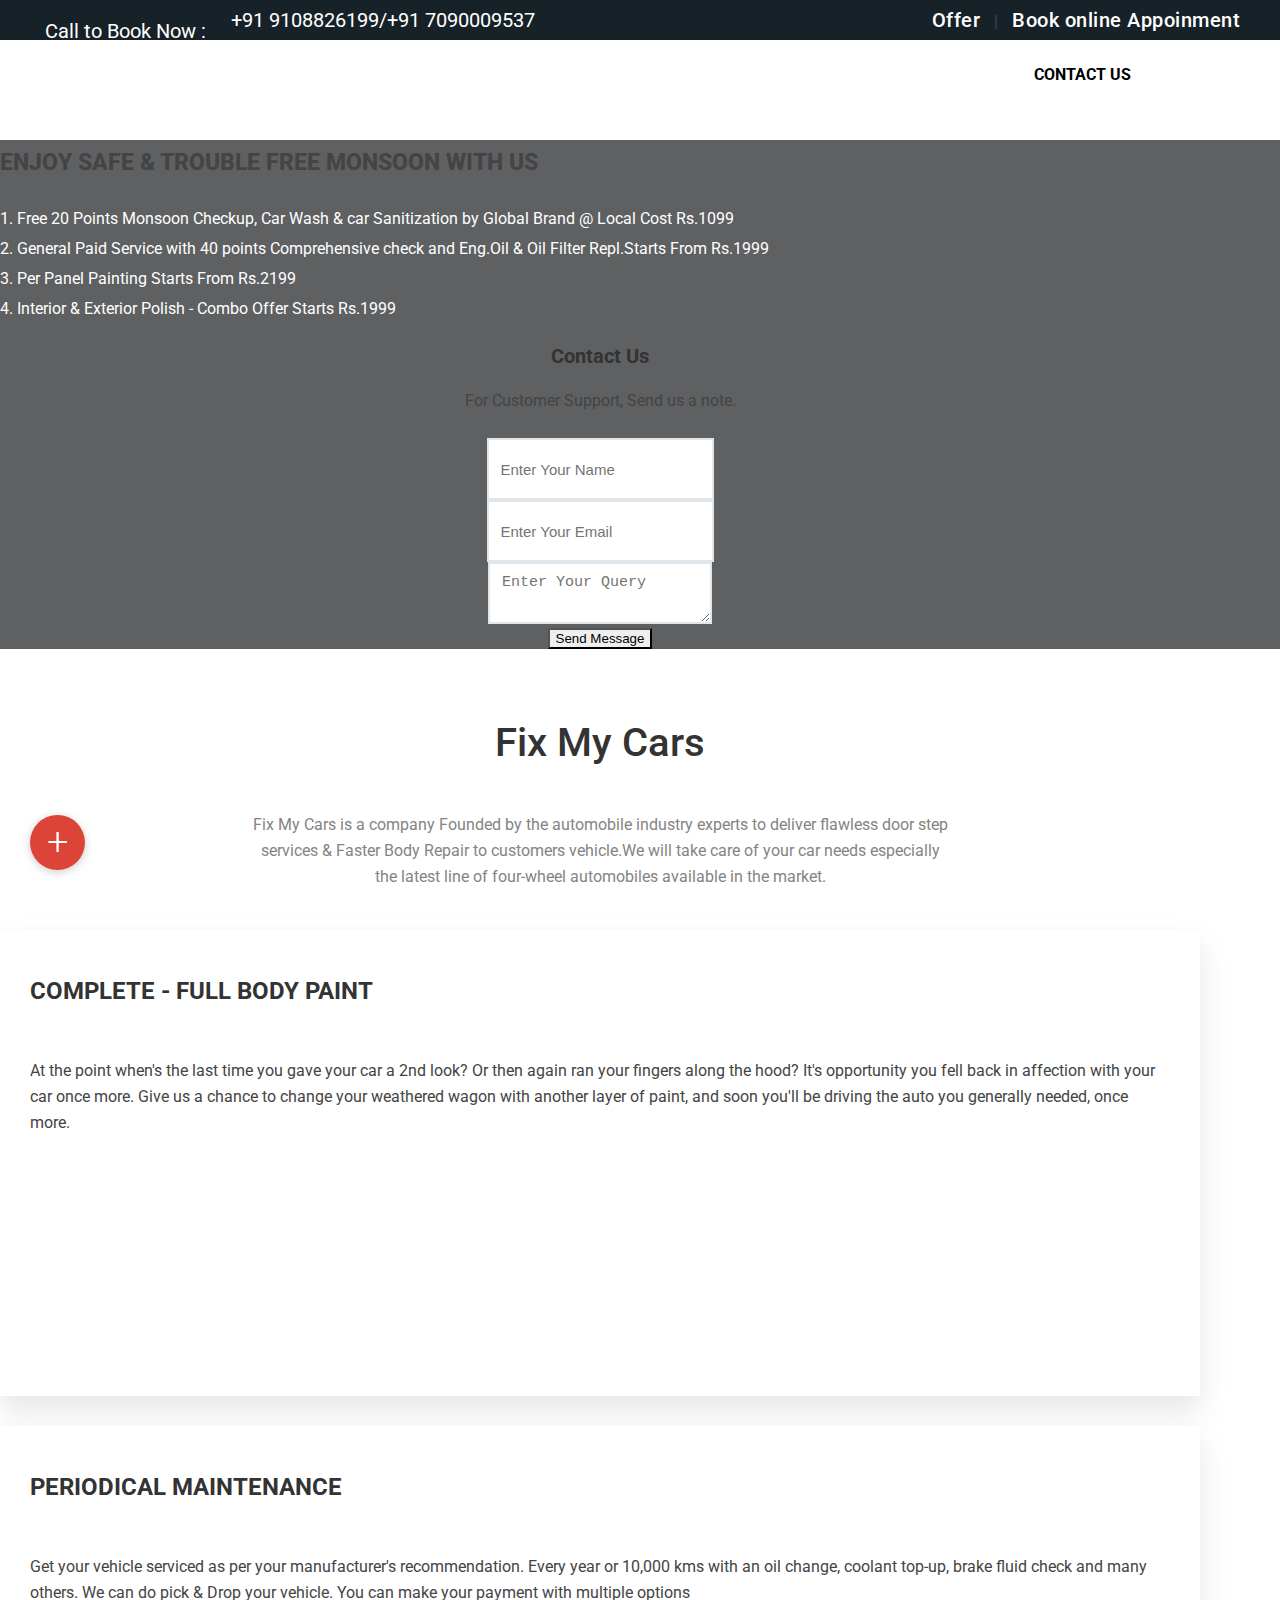
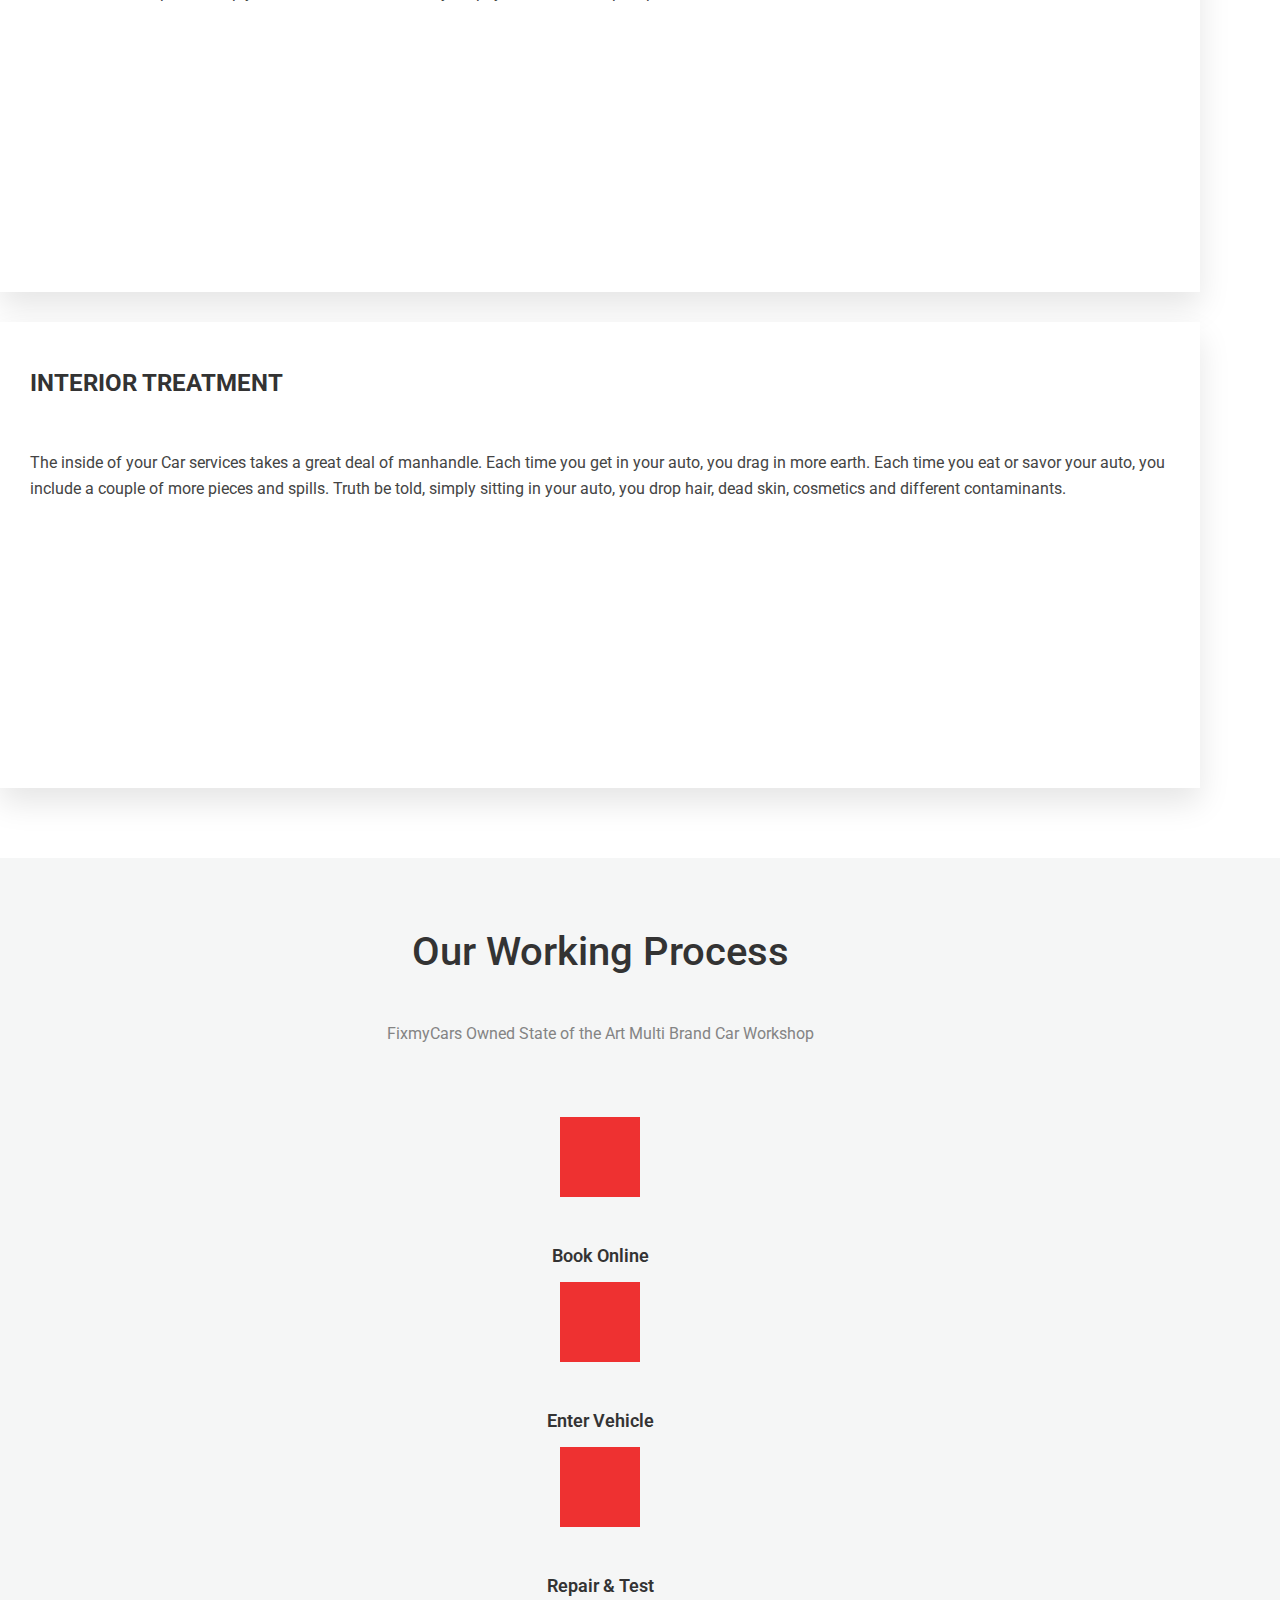
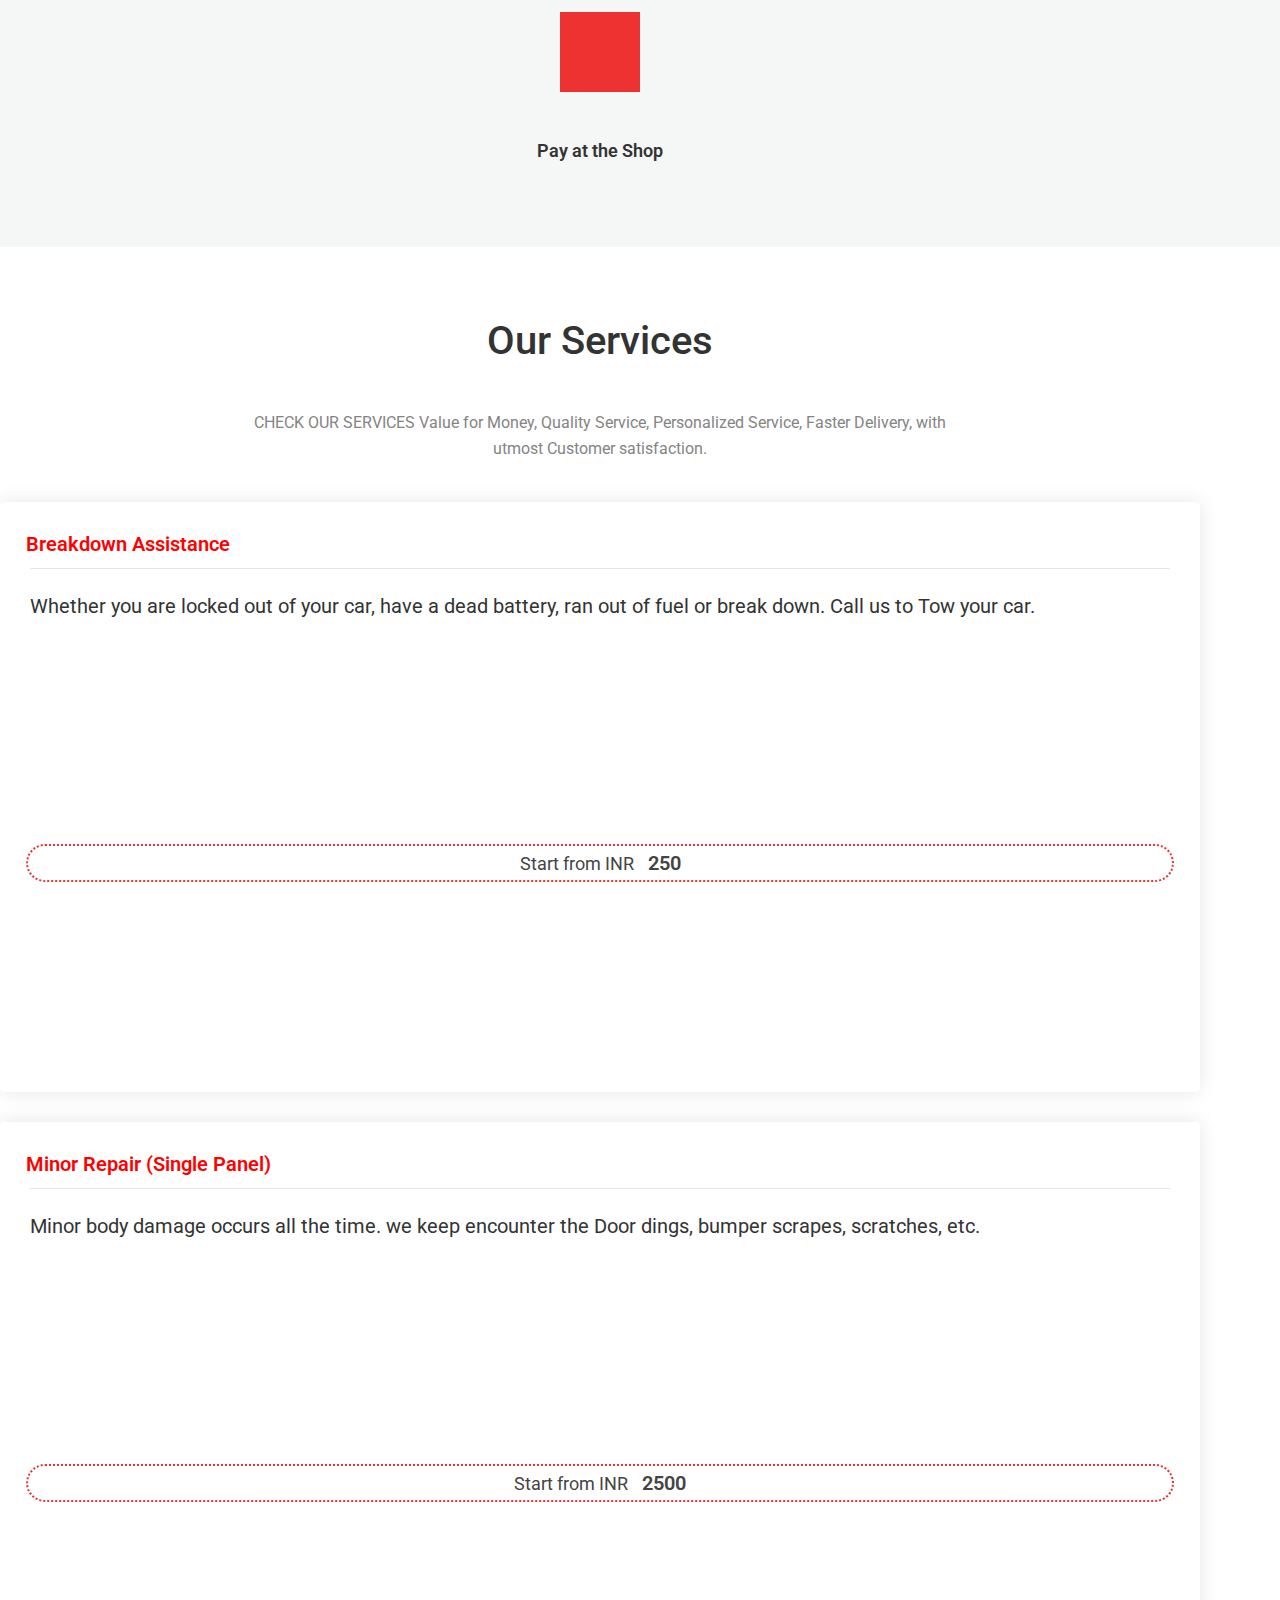
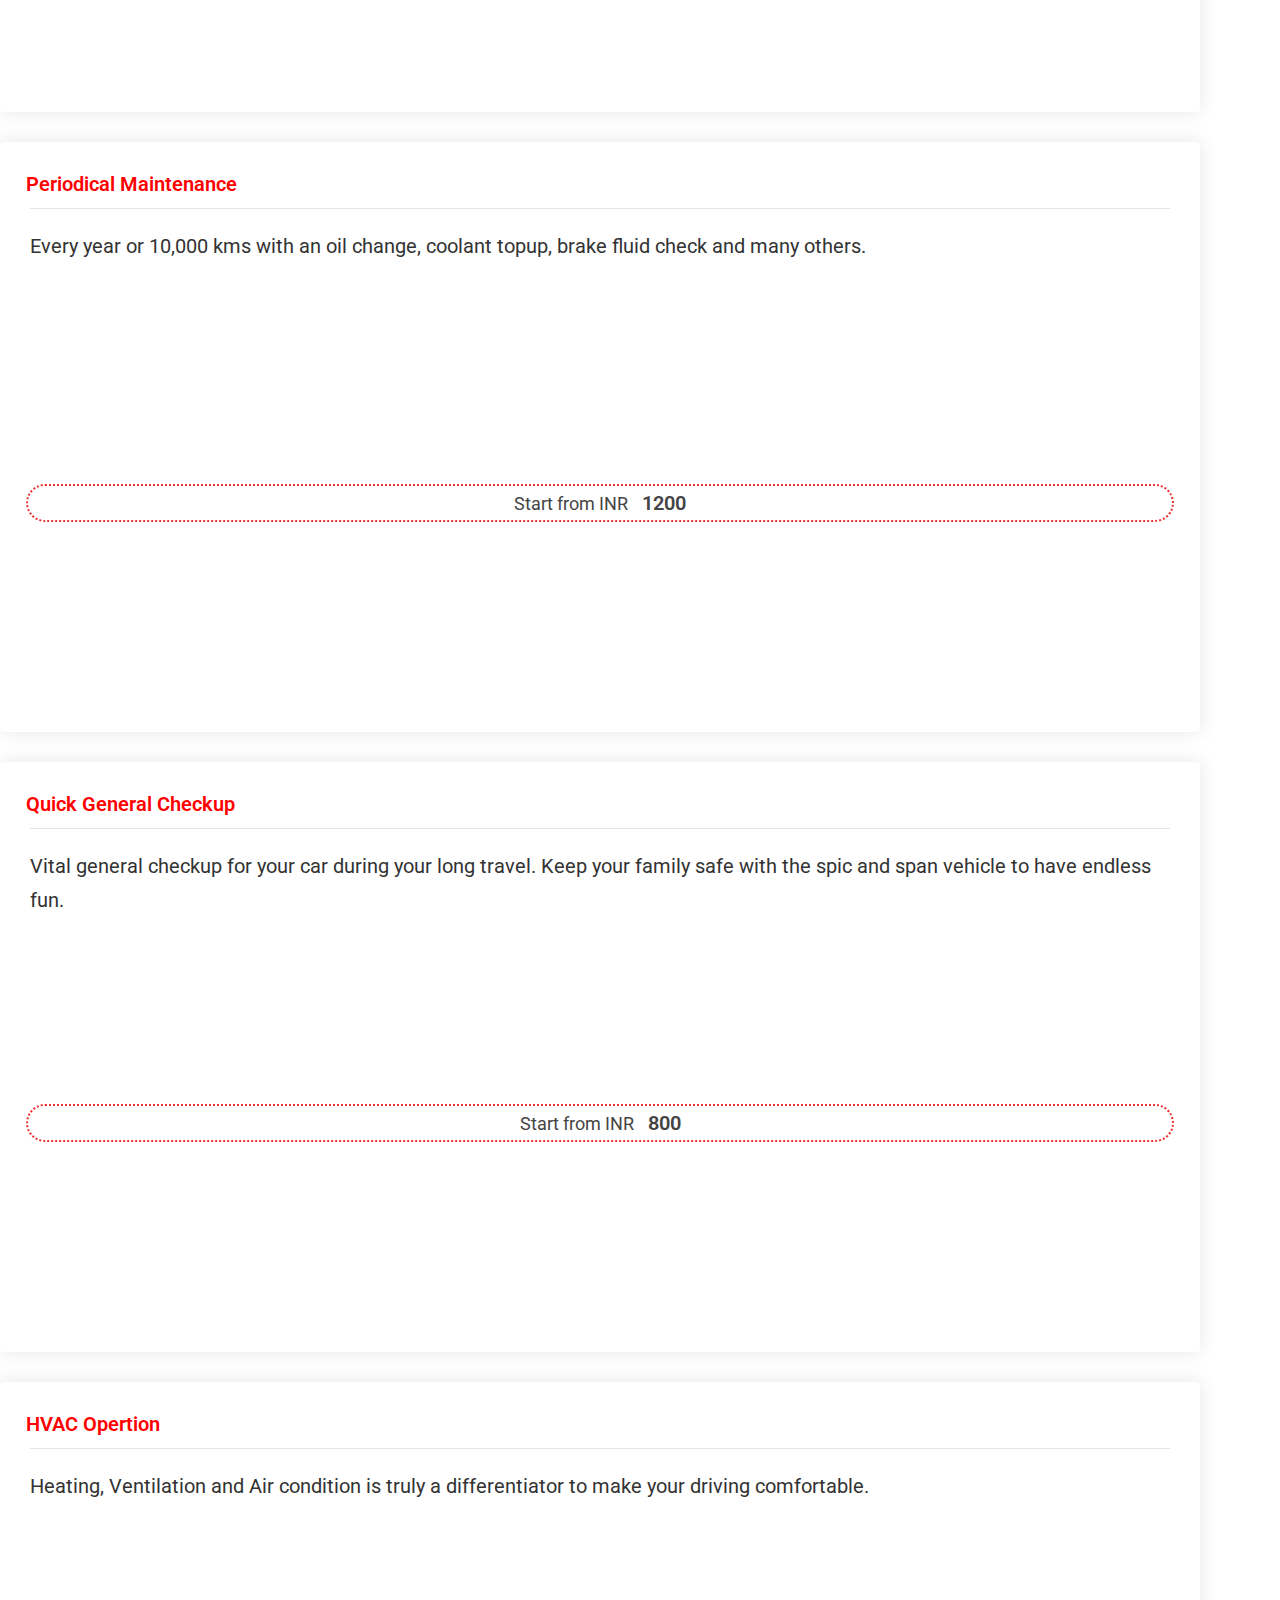
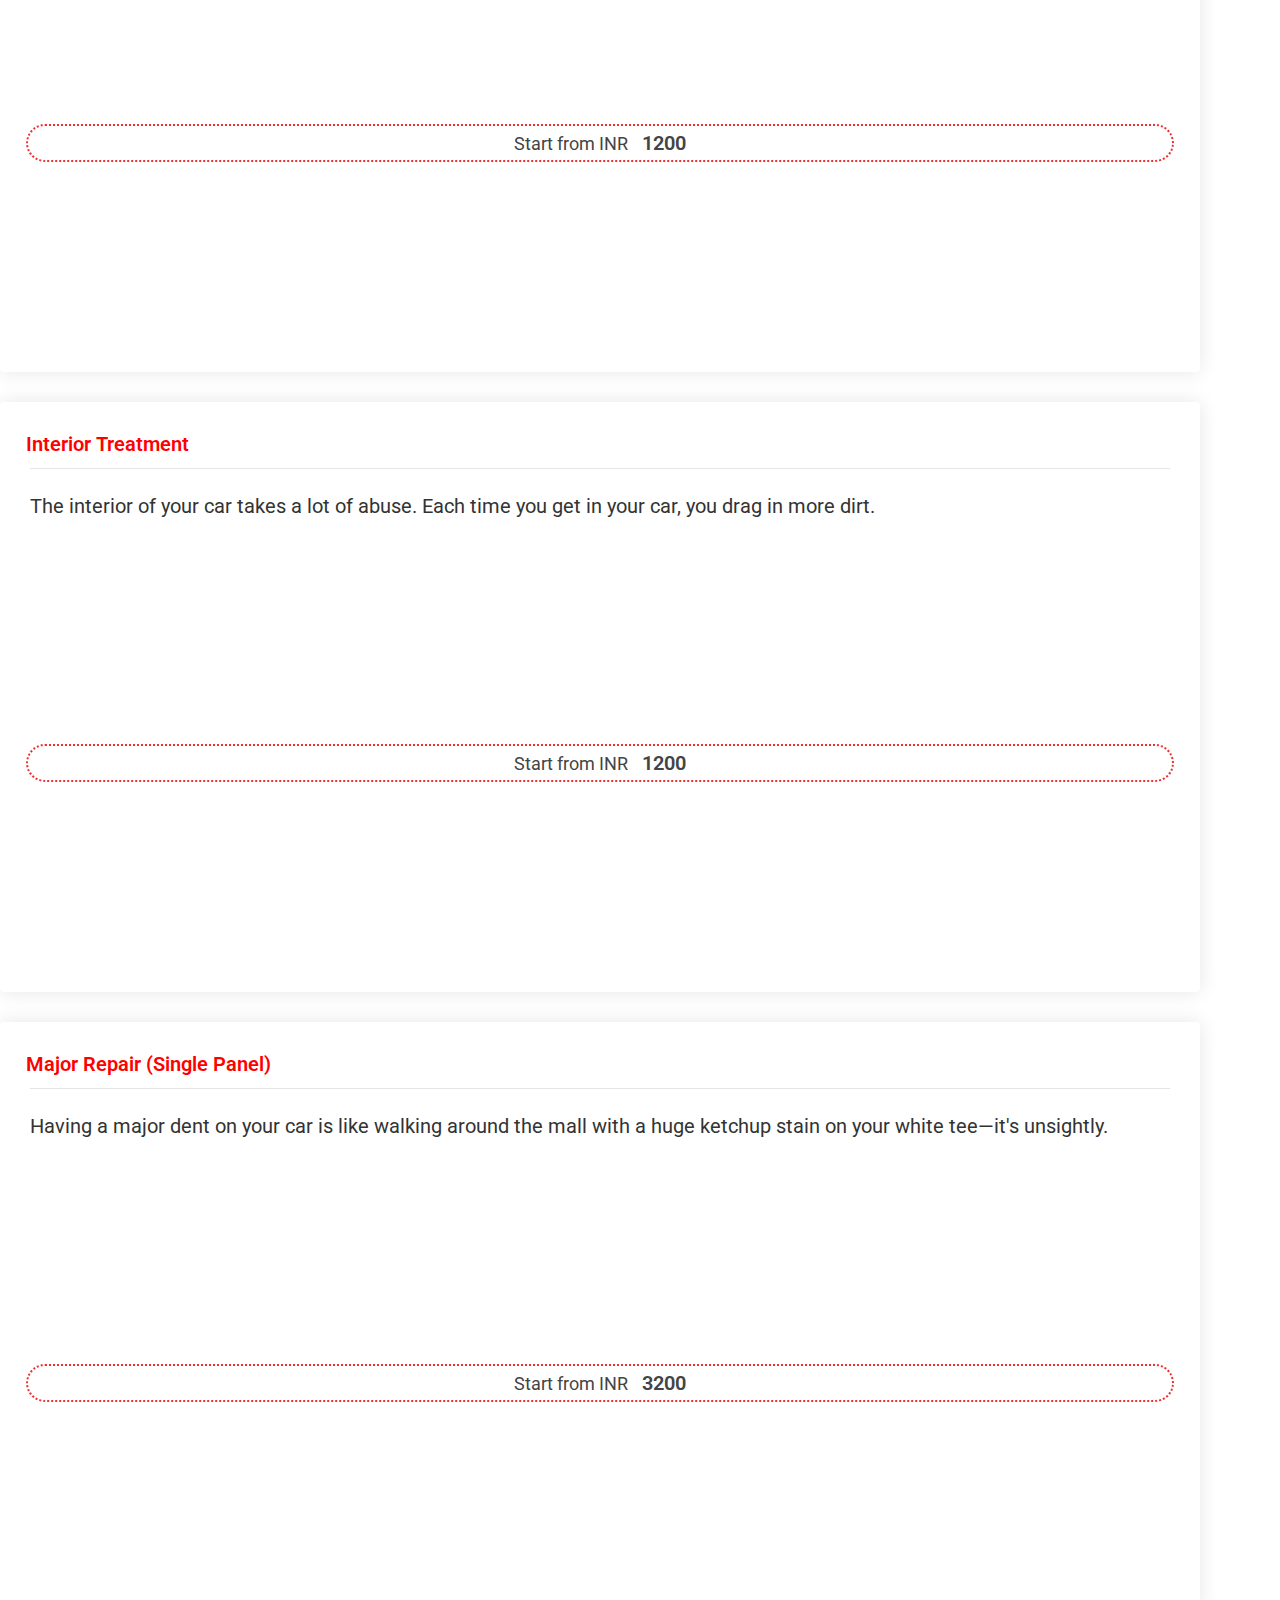
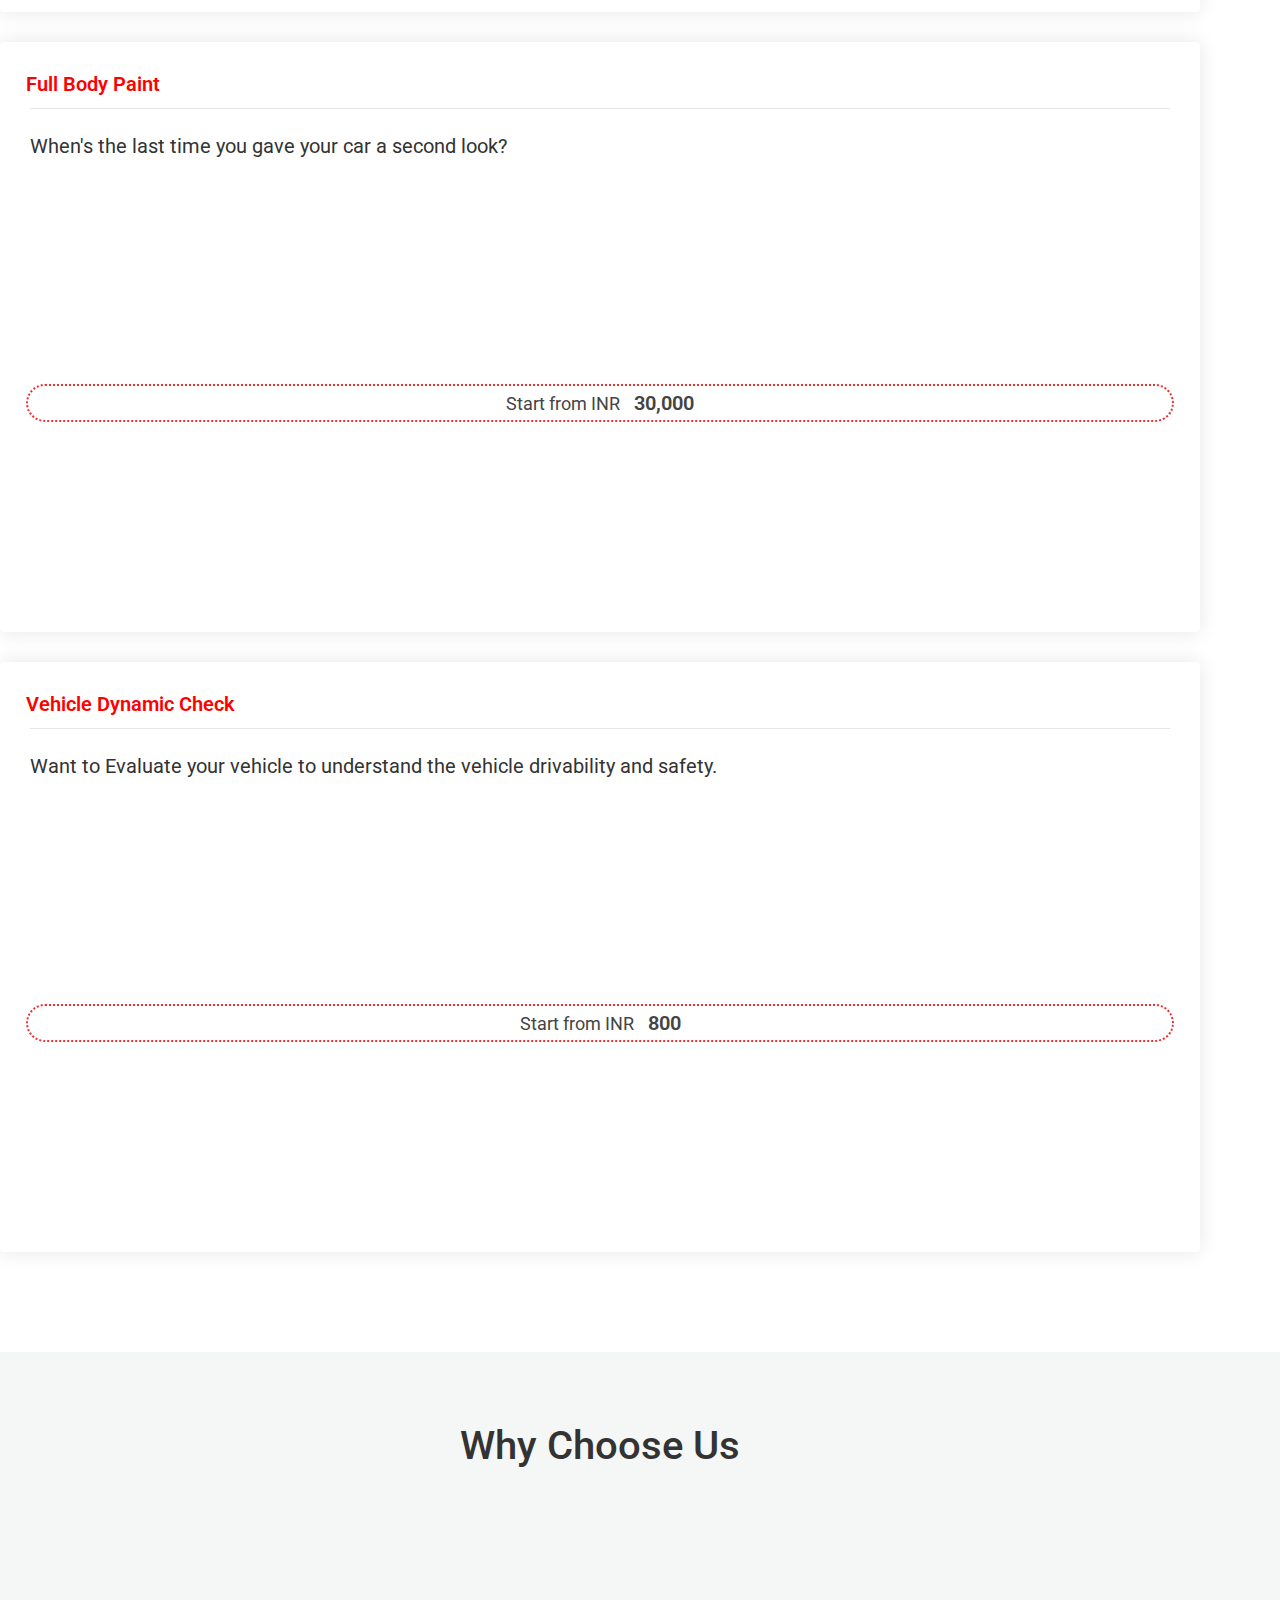
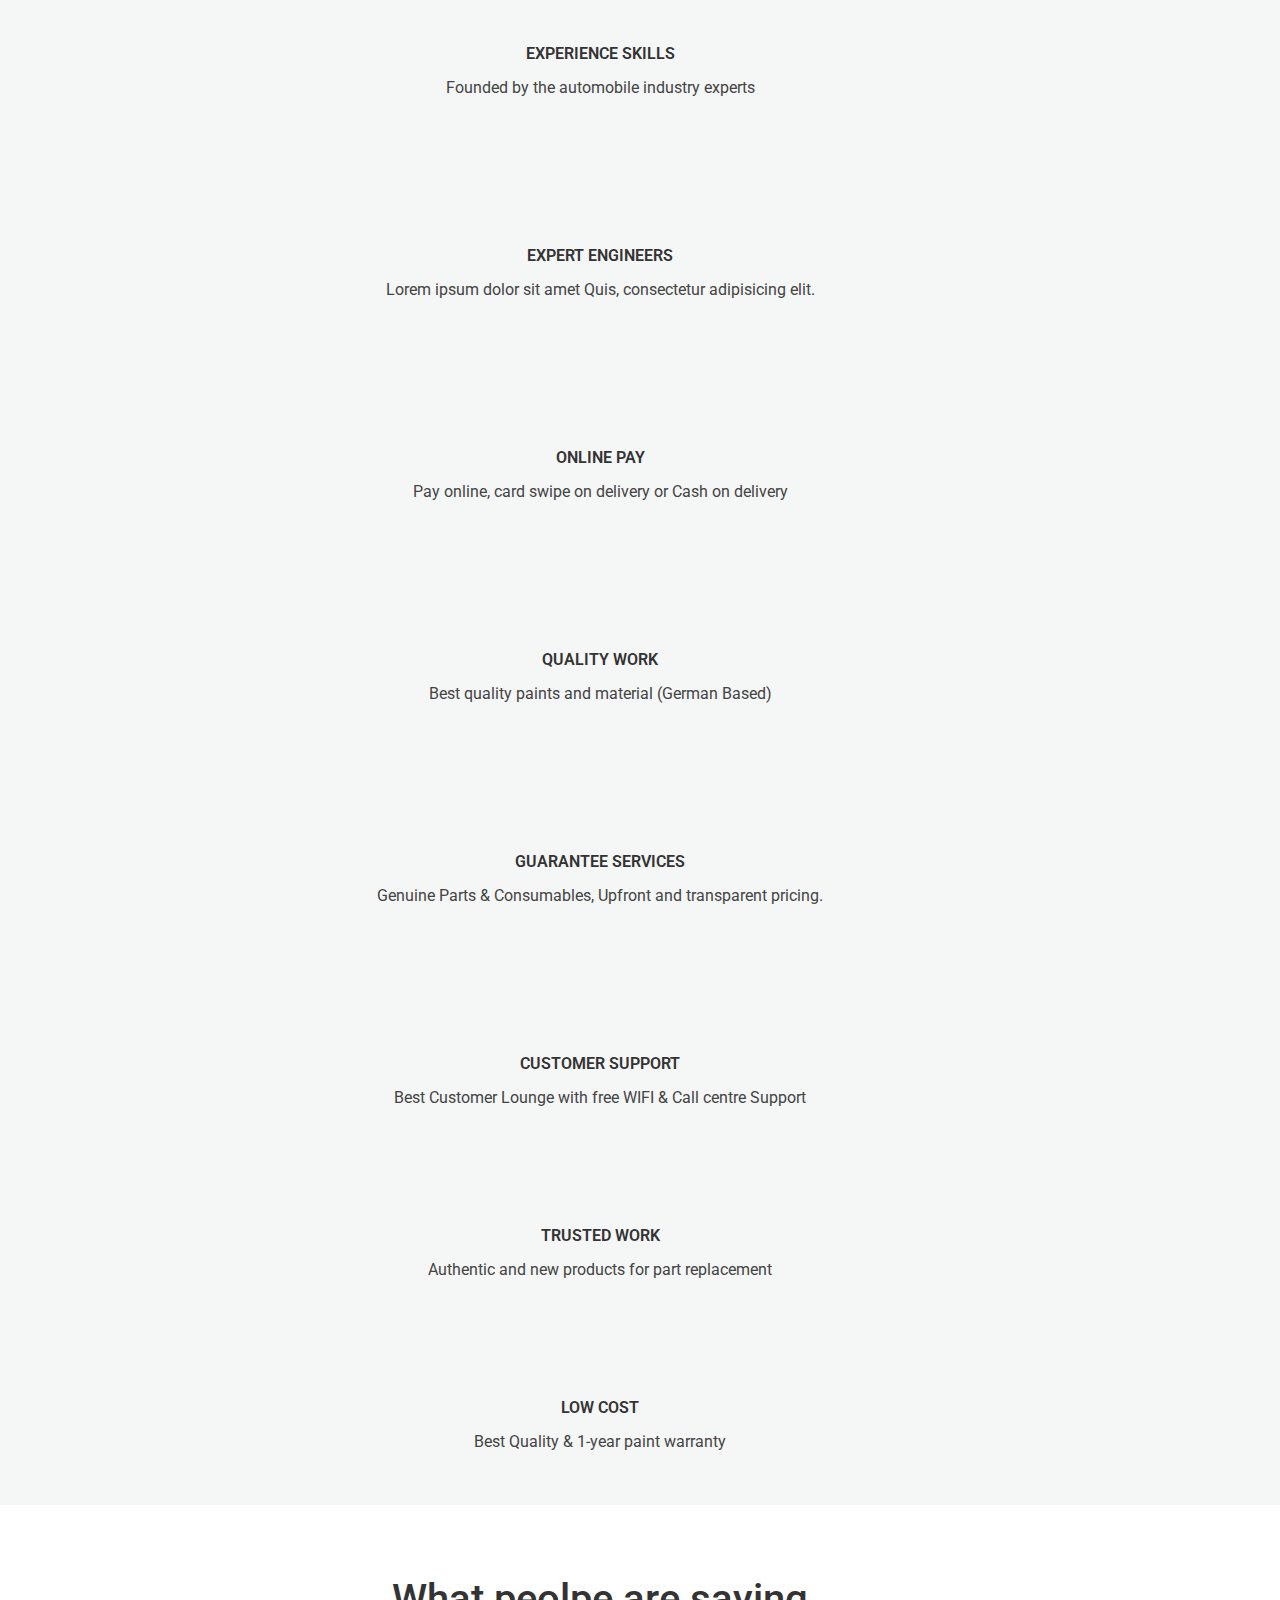
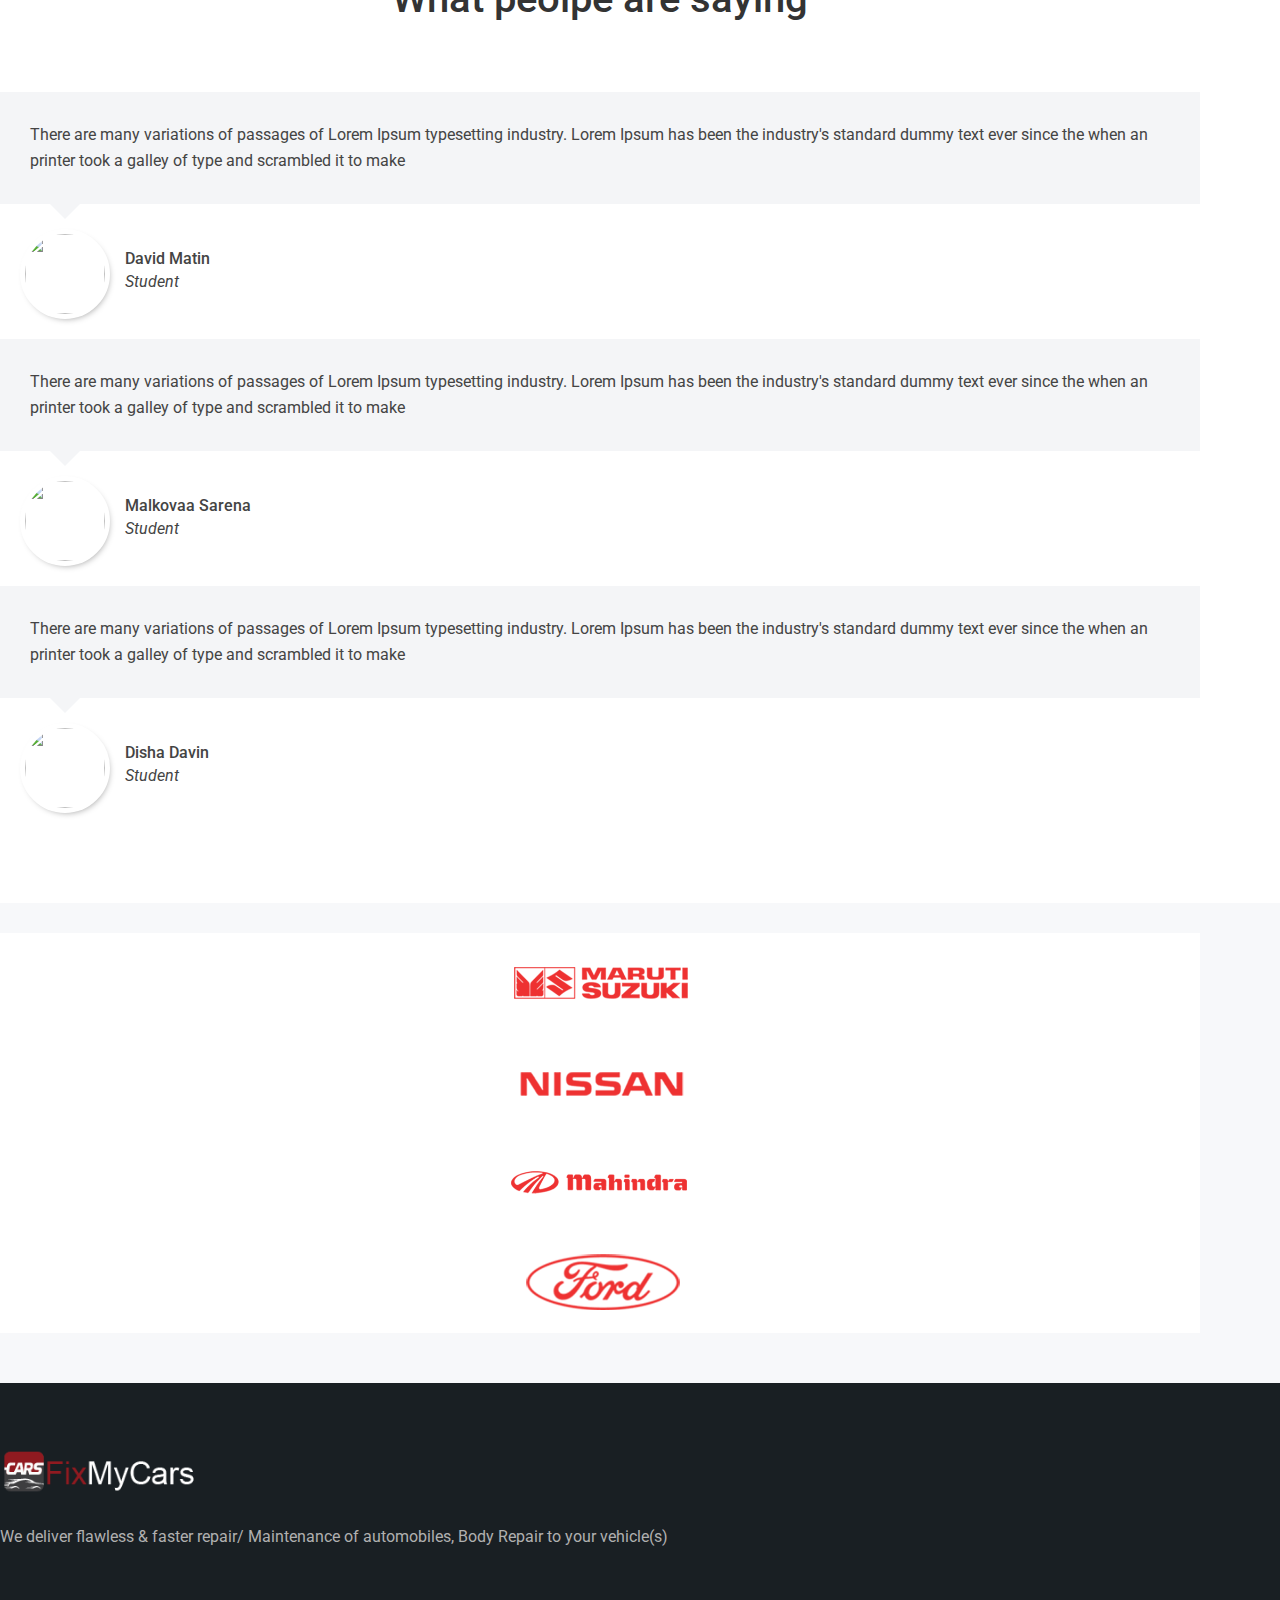
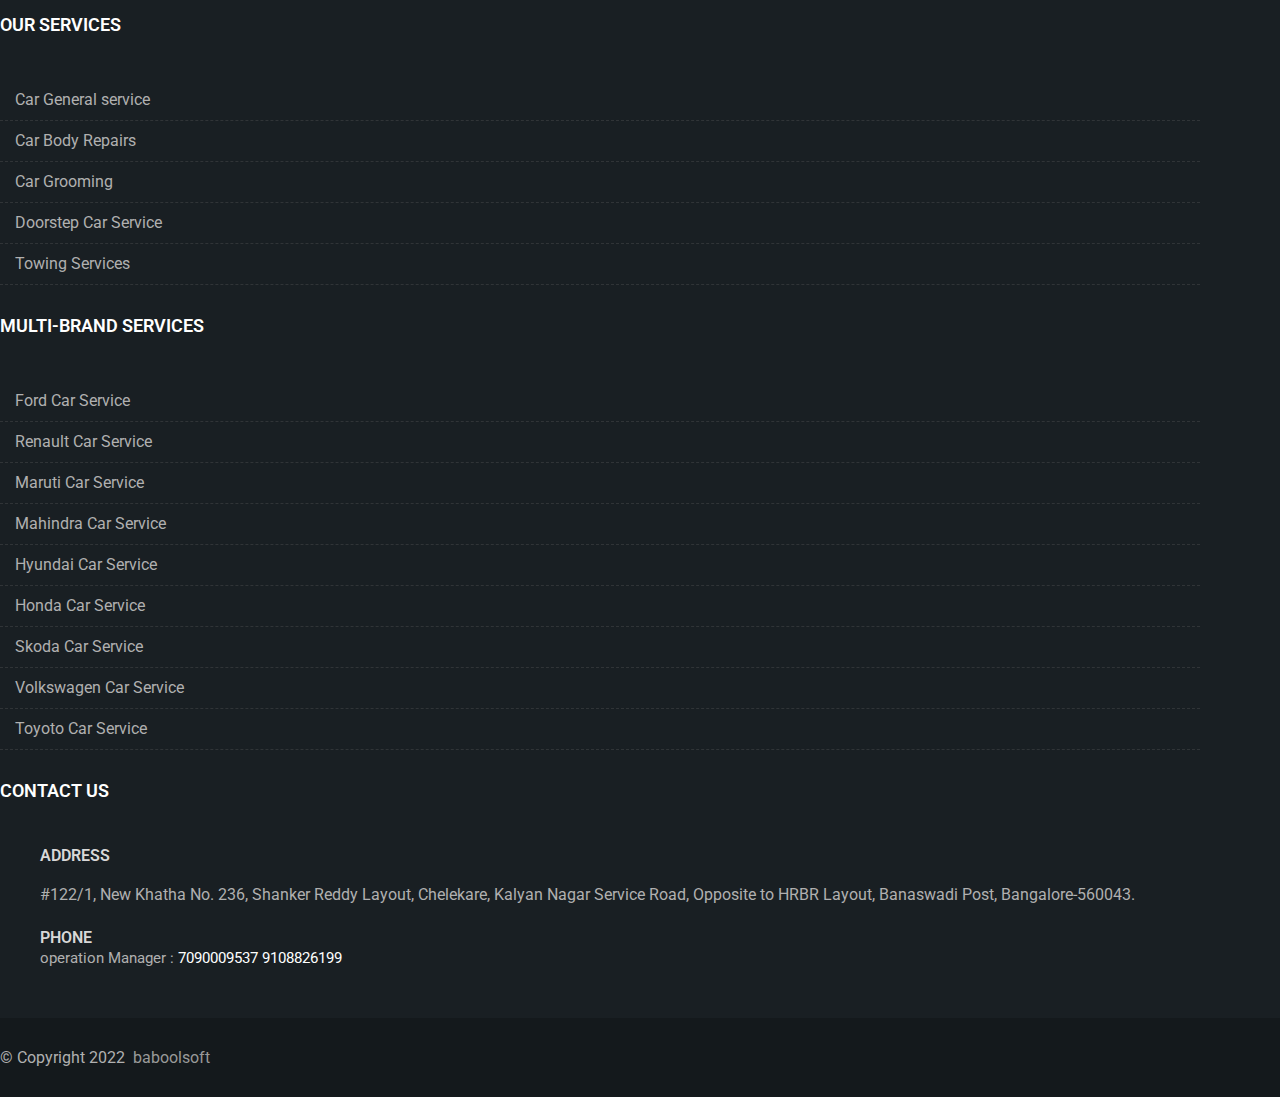
==== commit 49dc4475: "update" ====
--- a/index.html
+++ b/index.html
@@ -1,1433 +1,1151 @@
 <!DOCTYPE html>
 <html lang="en">
-  <head>
-    <meta charset="utf-8" />
-    <meta http-equiv="X-UA-Compatible" content="IE=edge" />
-    <meta name="keywords" content="" />
-    <meta name="author" content="" />
-    <meta name="robots" content="" />
-
-    <link rel="icon" href="images/favicon.png" type="image/x-icon" />
-    <link rel="shortcut icon" type="image/x-icon" href="images/favicon.png" />
-
-    <title>Fix my cars</title>
-
-    <meta name="viewport" content="width=device-width, initial-scale=1" />
-    <!--[if lt IE 9]>
+
+<head>
+  <meta charset="utf-8" />
+  <meta http-equiv="X-UA-Compatible" content="IE=edge" />
+  <meta name="keywords" content="" />
+  <meta name="author" content="" />
+  <meta name="robots" content="" />
+
+  <link rel="icon" href="images/favicon.png" type="image/x-icon" />
+  <link rel="shortcut icon" type="image/x-icon" href="images/favicon.png" />
+
+  <title>Fix my cars</title>
+
+  <meta name="viewport" content="width=device-width, initial-scale=1" />
+  <!--[if lt IE 9]>
       <script src="js/html5shiv.min.js"></script>
       <script src="js/respond.min.js"></script>
     <![endif]-->
 
-    <link rel="stylesheet" type="text/css" href="css/style.min.css" />
-    <link rel="stylesheet" type="text/css" href="css/templete.min.css" />
-    <link rel="stylesheet" type="text/css" href="css/swiper.css" />
-    <link
-      class="skin"
-      rel="stylesheet"
-      type="text/css"
-      href="css/skin/skin-1.css"
-    />
-    <link
-      class="skin"
-      rel="stylesheet"
-      type="text/css"
-      href="plugins/rangeslider/rangeslider.css"
-    />
-    <link rel="stylesheet" type="text/css" href="css/responsive.css" />
-    <script
-      src="https://kit.fontawesome.com/61dc5b3682.js"
-      crossorigin="anonymous"
-    ></script>
-  </head>
-
-  <body id="bg">
-    <!-- <div id="loading-area"></div> -->
-
-    <div class="page-wraper creative-wraper-one">
-      <!-- Header start -->
-      <header
-        class="site-header header header-creative-one header-sidenav onepage"
-      >
-        <div class="sticky-header main-bar-wraper navbar-expand-lg">
-          <div
-            class="main-bar clearfix"
-            style="padding-left: 0px; padding-right: 0px"
-          >
-            <div class="sticky-header mini-header-bar">
-              <div class="sideone">
-                <p>Call to Book Now :</p>
-                <a class="call" href="tel:+919108826199">+91 9108826199/</a>
-                <a href="tel:+917090009537"> +91 7090009537</a>
-              </div>
-              <div class="sidetwo">
-                <a href="#">Offer</a> | <a href="#">Book online Appoinment</a>
-              </div>
-            </div>
-            <div style="padding-left: 80px; padding-right: 100px">
-              <div class="logo-header mostion logo-dark">
-                <a href="https://fixmycars.baboolsoft.com/">
-                  <img src="images/logo.png" alt="" />
+  <link rel="stylesheet" type="text/css" href="css/style.min.css" />
+  <link rel="stylesheet" type="text/css" href="css/templete.min.css" />
+  <link rel="stylesheet" type="text/css" href="css/swiper.css" />
+  <link class="skin" rel="stylesheet" type="text/css" href="css/skin/skin-1.css" />
+  <link class="skin" rel="stylesheet" type="text/css" href="plugins/rangeslider/rangeslider.css" />
+  <link rel="stylesheet" type="text/css" href="css/responsive.css" />
+  <script src="https://kit.fontawesome.com/61dc5b3682.js" crossorigin="anonymous"></script>
+</head>
+
+<body id="bg">
+  <!-- <div id="loading-area"></div> -->
+
+  <div class="page-wraper creative-wraper-one">
+    <!-- Header start -->
+    <header class="site-header header header-creative-one header-sidenav onepage">
+      <div class="sticky-header main-bar-wraper navbar-expand-lg">
+        <div class="main-bar clearfix" style="padding-left: 0px; padding-right: 0px">
+          <div class="sticky-header mini-header-bar">
+            <div class="sideone">
+              <p>Call to Book Now :</p>
+              <a class="call" href="tel:+919108826199">+91 9108826199/</a>
+              <a href="tel:+917090009537"> +91 7090009537</a>
+            </div>
+            <div class="sidetwo">
+              <a href="#">Offer</a> | <a href="#">Book online Appoinment</a>
+            </div>
+          </div>
+          <div style="padding-left: 80px; padding-right: 100px">
+            <div class="logo-header mostion logo-dark">
+              <a href="https://fixmycars.baboolsoft.com/">
+                <img src="images/logo.png" alt="" />
+              </a>
+            </div>
+
+            <div class="extra-nav">
+              <div class="extra-cell">
+                <a href="#" class="site-button-link quick-look">CONTACT US</a>
+                <a href="https://tserv.in/">
+                  <img src="images/Fixmycars-Logo-tserv.png" alt="" srcset="" />
                 </a>
               </div>
-
-              <div class="extra-nav">
-                <div class="extra-cell">
-                  <a href="#" class="site-button-link quick-look">CONTACT US</a>
-                  <a href="https://tserv.in/">
-                    <img
-                      src="images/Fixmycars-Logo-tserv.png"
-                      alt=""
-                      srcset=""
-                    />
-                  </a>
-                </div>
-              </div>
-            </div>
-          </div>
-          <div class="header-nav navbar-collapse collapse full-sidenav navbar">
-            <ul class="nav navbar-nav">
-              <li class="insider">
-                <a href="javascript;;"
-                  ><img src="images/Fixmycars-Logo-tserv.png" alt=""
-                /></a>
-              </li>
-              <li><a href="https://fixmycars.baboolsoft.com/">Home</a></li>
+            </div>
+          </div>
+        </div>
+        <div class="header-nav navbar-collapse collapse full-sidenav navbar">
+          <ul class="nav navbar-nav">
+            <li class="insider">
+              <a href="javascript;;"><img src="images/Fixmycars-Logo-tserv.png" alt="" /></a>
+            </li>
+            <li><a href="https://fixmycars.baboolsoft.com/">Home</a></li>
+            <li>
+              <a href="#">About</a>
+            </li>
+            <li>
+              <a href="">services </a>
+            </li>
+            <li>
+              <a href="#">Doorstep Car Service</a>
+            </li>
+            <li>
+              <a href="#">Towing Services</a>
+            </li>
+            <li>
+              <a href="https://fixmycars.baboolsoft.com/gallery.html">Gallery</a>
+            </li>
+            <li><a href="#">Tserv</a></li>
+            <li>
+              <a href="#">Toyato Spare Parts</a>
+            </li>
+            <li>
+              <a href="#">Mahindra Spare Parts</a>
+            </li>
               <li>
-                <a href="#">About</a>
-              </li>
-              <li class="subnav">
-                <a href="javascript:;"
-                  >services <i class="fas fa-chevron-down"></i
-                ></a>
-                <ul class="submenu">
-                  <li>
-                    <a href="#"> Car General service</a>
-                  </li>
-                  <li><a href="#">Car Body Repairs</a></li>
-                  <li><a href="#">Car Grooming</a></li>
-                  <li>
-                    <a href="#">Doorstep Car Service</a>
-                  </li>
-                  <li>
-                    <a href="#">Towing Services</a>
-                  </li>
-                </ul>
+              <a href="#">Mahindra Truck and Bus parts</a>
+            </li>
+            <li>
+              <a href="#">Severely Spare Parts</a>
+            </li>
+          </ul>
+          <div class="social-menu">
+            <ul>
+              <li>
+                <a href="#" target="blank"><i class="fab fa-facebook-f"></i></a>
               </li>
               <li>
-                <a href="https://fixmycars.baboolsoft.com/gallery.html"
-                  >Gallery</a
-                >
-              </li>
-              <li><a href="#">Tserv</a></li>
-              <li>
-                <a href="#">Toyato Spare Parts</a>
+                <a href="#" target="blank"><i class="fab fa-twitter"></i></a>
               </li>
               <li>
-                <a href="#">Mahindra Spare Parts</a>
+                <a href="#" target="blank"><i class="fab fa-google-plus-g"></i></a>
               </li>
               <li>
-                <a href="#">Severely Spare Parts</a>
+                <a href="#" target="blank"><i class="fab fa-facebook-f"></i></a>
               </li>
             </ul>
-            <div class="social-menu">
-              <ul>
-                <li>
-                  <a href="#" target="blank"
-                    ><i class="fab fa-facebook-f"></i
-                  ></a>
-                </li>
-                <li>
-                  <a href="#" target="blank"><i class="fab fa-twitter"></i></a>
-                </li>
-                <li>
-                  <a href="#" target="blank"
-                    ><i class="fab fa-google-plus-g"></i
-                  ></a>
-                </li>
-                <li>
-                  <a href="#" target="blank"
-                    ><i class="fab fa-facebook-f"></i
-                  ></a>
-                </li>
-              </ul>
-              <p class="copyright-head">© 2022 baboolsoft</p>
-            </div>
-          </div>
-          <aside class="menu-aside d-flex align-items-center">
-            <button type="button" class="menu-btn">
-              <div class="menu-icon-in">
-                <span></span>
-                <span></span>
-                <span></span>
-              </div>
-            </button>
-          </aside>
-          <div class="menu-close">
-            <i class="ti-close"></i>
+            <p class="copyright-head">© 2022 baboolsoft</p>
           </div>
         </div>
-      </header>
-
-      <!-- Header end -->
-      <!-- Hero section start -->
-      <div class="page-content bg-white">
-        <div class="hero-wrap">
-          <div class="hero-mask opacity-8 bg-dark"></div>
-          <div
-            class="hero-bg hero-bg-scroll"
-            style="background-image: url('/images/main-slider/slide11.jpg')"
-          ></div>
-          <div class="hero-content">
-            <div class="container">
-              <div class="row min-vh-100">
-                <!-- Coming Soon Information
-          ============================== -->
-                <div class="col-lg-8 align-items-center d-flex flex-column">
-                  <div class="row py-5 my-auto text-center text-lg-start">
-                    <div class="col-12 mx-auto">
-                      <h1 class="titlee">Monsoon Bonanza</h1>
-                      <h2 class="main-titlee">
-                        Enjoy safe & Trouble free Monsoon with us
-                      </h2>
-                    </div>
-                    <div class="col-md-8 col-lg-9 col-xl-8 me-lg-auto ms-lg-0">
-                      <p class="infoo">
-                        1. Free 20 Points Monsoon Checkup, Car Wash & car
-                        Sanitization by Global Brand @ Local Cost Rs.1099<br />
-                        2. General Paid Service with 40 points Comprehensive
-                        check and Eng.Oil & Oil Filter Repl.Starts From
-                        Rs.1999<br />
-                        3. Per Panel Painting Starts From Rs.2199<br />
-                        4. Interior & Exterior Polish - Combo Offer Starts
-                        Rs.1999
-                      </p>
-                    </div>
-                  </div>
-                </div>
-                <!-- Coming Soon Information End -->
-
-                <!-- Contact Us
-          ========================= -->
-                <div class="col-lg-4 my-auto py-lg-5">
-                  <div
-                    class="row bg-light rounded text-center mx-0 py-4 mb-4 mb-lg-0"
-                  >
-                    <div class="col-11 mx-auto">
-                      <h3 class="fw-600 mb-3 mt-3">Contact Us</h3>
-                      <p class="text-black-50 mb-4">
-                        For Customer Support, Send us a note.
-                      </p>
-                      <!-- Contact Form -->
-                      <form
-                        id="contact-form"
-                        action="php/mail.php"
-                        method="post"
-                      >
-                        <div class="mb-3">
-                          <input
-                            id="name"
-                            name="name"
-                            type="text"
-                            class="form-control border-2"
-                            placeholder="Enter Your Name"
-                            required
-                          />
-                        </div>
-                        <div class="mb-3">
-                          <input
-                            id="email"
-                            name="email"
-                            type="email"
-                            class="form-control border-2"
-                            placeholder="Enter Your Email"
-                            required
-                          />
-                        </div>
-                        <div class="mb-3">
-                          <textarea
-                            id="form-message"
-                            name="form-message"
-                            class="form-control border-2"
-                            rows="2"
-                            placeholder="Enter Your Query"
-                            required
-                          ></textarea>
-                        </div>
-                        <div class="d-grid mt-4">
-                          <button
-                            id="submit-btn"
-                            class="btn btn-primary"
-                            type="submit"
-                          >
-                            Send Message
-                          </button>
-                        </div>
-                      </form>
-                      <!-- Contact Form end -->
-                    </div>
-                  </div>
-                </div>
-                <!-- Contact Us End -->
-              </div>
-            </div>
-          </div>
-        </div>
-        <!-- About section Start -->
-        <div
-          class="section-full content-inner overlay-white-dark"
-          id="choose-us"
-        >
-          <div class="container">
-            <div
-              class="section-head text-center head-style-2 wow fadeIn"
-              data-wow-duration="2s"
-              data-wow-delay="0.2s"
-            >
-              <h2 class="title">Fix My Cars</h2>
-              <div class="dlab-separator-outer">
-                <div class="dlab-separator bg-primary"></div>
-              </div>
-              <p>
-                Fix My Cars is a company Founded by the automobile industry
-                experts to deliver flawless door step services & Faster Body
-                Repair to customers vehicle.We will take care of your car needs
-                especially the latest line of four-wheel automobiles available
-                in the market.
-              </p>
-            </div>
-            <div class="row">
-              <div
-                class="col-md-6 col-lg-4 col-sm-12 m-b30 wow fadeInUp"
-                data-wow-duration="2s"
-                data-wow-delay="0.4s"
-              >
-                <div class="service-box3">
-                  <div class="dlab-media">
-                    <a href="#"
-                      ><img src="images/our-work/pic2.jpg" alt=""
-                    /></a>
-                  </div>
-                  <div class="dlab-info">
-                    <h2 class="dlab-title m-t0">
-                      <a href="#">COMPLETE - FULL BODY PAINT</a>
-                    </h2>
-                    <div class="dlab-separator bg-primary"></div>
-                    <p>
-                      At the point when's the last time you gave your car a 2nd
-                      look? Or then again ran your fingers along the hood? It's
-                      opportunity you fell back in affection with your car once
-                      more. Give us a chance to change your weathered wagon with
-                      another layer of paint, and soon you'll be driving the
-                      auto you generally needed, once more.
-                    </p>
-                  </div>
-                </div>
-              </div>
-              <div
-                class="col-md-6 col-lg-4 col-sm-12 m-b30 wow fadeInUp"
-                data-wow-duration="2s"
-                data-wow-delay="0.6s"
-              >
-                <div class="service-box3">
-                  <div class="dlab-media">
-                    <a href="#"
-                      ><img src="images/our-work/pic1.jpg" alt=""
-                    /></a>
-                  </div>
-                  <div class="dlab-info">
-                    <h2 class="dlab-title m-t0">
-                      <a href="#">PERIODICAL MAINTENANCE</a>
-                    </h2>
-                    <div class="dlab-separator bg-primary"></div>
-                    <p>
-                      Get your vehicle serviced as per your manufacturer's
-                      recommendation. Every year or 10,000 kms with an oil
-                      change, coolant top-up, brake fluid check and many others.
-                      We can do pick & Drop your vehicle. You can make your
-                      payment with multiple options
-                    </p>
-                  </div>
-                </div>
-              </div>
-              <div
-                class="col-md-6 col-lg-4 col-sm-12 m-b30 wow fadeInUp"
-                data-wow-duration="2s"
-                data-wow-delay="0.8s"
-              >
-                <div class="service-box3">
-                  <div class="dlab-media">
-                    <a href="#"
-                      ><img src="images/our-work/pic3.jpg" alt=""
-                    /></a>
-                  </div>
-                  <div class="dlab-info">
-                    <h2 class="dlab-title m-t0">
-                      <a href="#">INTERIOR TREATMENT</a>
-                    </h2>
-                    <div class="dlab-separator bg-primary"></div>
-                    <p>
-                      The inside of your Car services takes a great deal of
-                      manhandle. Each time you get in your auto, you drag in
-                      more earth. Each time you eat or savor your auto, you
-                      include a couple of more pieces and spills. Truth be told,
-                      simply sitting in your auto, you drop hair, dead skin,
-                      cosmetics and different contaminants.
-                    </p>
-                  </div>
-                </div>
-              </div>
-            </div>
-          </div>
-        </div>
-        <!-- About section end -->
-        <!-- process section start -->
-        <div class="section-full bg-img-fix content-inner bg-gray" id="project">
-          <div class="container">
-            <div
-              class="section-head text-center head-style-2 wow fadeIn"
-              data-wow-duration="2s"
-              data-wow-delay="0.2s"
-            >
-              <h2 class="title">Our Working Process</h2>
-              <div class="dlab-separator-outer">
-                <div class="dlab-separator bg-primary"></div>
-              </div>
-              <p>FixmyCars Owned State of the Art Multi Brand Car Workshop</p>
-            </div>
-            <div class="row process">
-              <div class="processend col-md-3 col-sm-3">
-                <div class="process-box">
-                  <div class="icoon">
-                    <i class="ti-car text-white"></i>
-                  </div>
-
-                  <h4 class="title">Book Online</h4>
-                </div>
-              </div>
-
-              <div class="processend col-md-3 col-sm-3">
-                <div class="process-box">
-                  <div class="icoon">
-                    <i class="ti-car text-white"></i>
-                  </div>
-
-                  <h4 class="title">Enter Vehicle</h4>
-                </div>
-              </div>
-
-              <div class="processend col-md-3 col-sm-3">
-                <div class="process-box">
-                  <div class="icoon">
-                    <i class="ti-car text-white"></i>
-                  </div>
-
-                  <h4 class="title">Repair & Test</h4>
-                </div>
-              </div>
-              <div class="processend col-md-3 col-sm-3">
-                <div class="process-box">
-                  <div class="icoon no-arrow">
-                    <i class="ti-car text-white"></i>
-                  </div>
-
-                  <h4 class="title">Pay at the Shop</h4>
-                </div>
-              </div>
-            </div>
-          </div>
-        </div>
-        <!-- process section end -->
-        <!-- service section start -->
-        <div class="section-full content-inner-1" id="news">
-          <div class="container">
-            <div
-              class="section-head text-center head-style-2 wow fadeIn"
-              data-wow-duration="2s"
-              data-wow-delay="0.2s"
-            >
-              <h2 class="title">Our Services</h2>
-              <div class="dlab-separator-outer">
-                <div class="dlab-separator bg-primary"></div>
-              </div>
-              <p>
-                CHECK OUR SERVICES Value for Money, Quality Service,
-                Personalized Service, Faster Delivery, with utmost Customer
-                satisfaction.
-              </p>
-            </div>
-            <div class="section-content owl-none">
-              <div class="blog-carousel owl-carousel">
-                <!-- 1 -->
-                <div class="item">
-                  <div
-                    class="blog-post post-style-1 wow fadeInUp"
-                    data-wow-duration="2s"
-                    data-wow-delay="0.2s"
-                  >
-                    <div class="dlab-post-media dlab-img-effect">
-                      <a href="#">
-                        <img src="images/blog/latest-blog/pic1.jpg" alt="" />
-                      </a>
-                    </div>
-                    <div class="dlab-post-info">
-                      <div class="dlab-post-meta">
-                        <ul>
-                          <li class="post-date">
-                            <span style="font-weight: 600; font-size: 20px">
-                              Breakdown Assistance</span
-                            >
-                          </li>
-                        </ul>
-                      </div>
-                      <div class="dlab-post-title">
-                        <h3 class="post-title">
-                          <a href="#"
-                            >Whether you are locked out of your car, have a dead
-                            battery, ran out of fuel or break down. Call us to
-                            Tow your car.</a
-                          >
-                        </h3>
-                      </div>
-                    </div>
-                    <div class="dlab-post-infoo">
-                      <div class="dlab-post-metaa">
-                        <ul>
-                          <li class="post-date">
-                            <span> Start from INR</span>
-                            <i class="fa-solid fa-indian-rupee-sign"></i>
-                            <span style="font-weight: 600; font-size: 20px">
-                              250</span
-                            >
-                          </li>
-                        </ul>
-                      </div>
-                    </div>
-                  </div>
-                </div>
-                <!-- 2 -->
-                <div class="item">
-                  <div
-                    class="blog-post post-style-1 wow fadeInUp"
-                    data-wow-duration="2s"
-                    data-wow-delay="0.2s"
-                  >
-                    <div class="dlab-post-media dlab-img-effect">
-                      <a href="#">
-                        <img src="images/blog/latest-blog/pic1.jpg" alt="" />
-                      </a>
-                    </div>
-                    <div class="dlab-post-info">
-                      <div class="dlab-post-meta">
-                        <ul>
-                          <li class="post-date">
-                            <span style="font-weight: 600; font-size: 20px">
-                              Minor Repair (Single Panel)</span
-                            >
-                          </li>
-                        </ul>
-                      </div>
-                      <div class="dlab-post-title">
-                        <h3 class="post-title">
-                          <a href="#"
-                            >Minor body damage occurs all the time. we keep
-                            encounter the Door dings, bumper scrapes, scratches,
-                            etc.
-                          </a>
-                        </h3>
-                      </div>
-                    </div>
-                    <div class="dlab-post-infoo">
-                      <div class="dlab-post-metaa">
-                        <ul>
-                          <li class="post-date">
-                            <span> Start from INR</span>
-                            <i class="fa-solid fa-indian-rupee-sign"></i>
-                            <span style="font-weight: 600; font-size: 20px">
-                              2500</span
-                            >
-                          </li>
-                        </ul>
-                      </div>
-                    </div>
-                  </div>
-                </div>
-                <!-- 3 -->
-                <div class="item">
-                  <div
-                    class="blog-post post-style-1 wow fadeInUp"
-                    data-wow-duration="2s"
-                    data-wow-delay="0.2s"
-                  >
-                    <div class="dlab-post-media dlab-img-effect">
-                      <a href="#">
-                        <img src="images/blog/latest-blog/pic1.jpg" alt="" />
-                      </a>
-                    </div>
-                    <div class="dlab-post-info">
-                      <div class="dlab-post-meta">
-                        <ul>
-                          <li class="post-date">
-                            <span style="font-weight: 600; font-size: 20px">
-                              Periodical Maintenance
-                            </span>
-                          </li>
-                        </ul>
-                      </div>
-                      <div class="dlab-post-title">
-                        <h3 class="post-title">
-                          <a href="#"
-                            >Every year or 10,000 kms with an oil change,
-                            coolant topup, brake fluid check and many others.
-                          </a>
-                        </h3>
-                      </div>
-                    </div>
-
-                    <div class="dlab-post-infoo">
-                      <div class="dlab-post-metaa">
-                        <ul>
-                          <li class="post-date">
-                            <span> Start from INR</span>
-                            <i class="fa-solid fa-indian-rupee-sign"></i>
-                            <span style="font-weight: 600; font-size: 20px">
-                              1200</span
-                            >
-                          </li>
-                        </ul>
-                      </div>
-                    </div>
-                  </div>
-                </div>
-                <!-- 4 -->
-                <div class="item">
-                  <div
-                    class="blog-post post-style-1 wow fadeInUp"
-                    data-wow-duration="2s"
-                    data-wow-delay="0.2s"
-                  >
-                    <div class="dlab-post-media dlab-img-effect">
-                      <a href="#">
-                        <img src="images/blog/latest-blog/pic1.jpg" alt="" />
-                      </a>
-                    </div>
-                    <div class="dlab-post-info">
-                      <div class="dlab-post-meta">
-                        <ul>
-                          <li class="post-date">
-                            <span style="font-weight: 600; font-size: 20px">
-                              Quick General Checkup</span
-                            >
-                          </li>
-                        </ul>
-                      </div>
-                      <div class="dlab-post-title">
-                        <h3 class="post-title">
-                          <a href="#"
-                            >Vital general checkup for your car during your long
-                            travel. Keep your family safe with the spic and span
-                            vehicle to have endless fun.</a
-                          >
-                        </h3>
-                      </div>
-                    </div>
-                    <div class="dlab-post-infoo">
-                      <div class="dlab-post-metaa">
-                        <ul>
-                          <li class="post-date">
-                            <span> Start from INR</span>
-                            <i class="fa-solid fa-indian-rupee-sign"></i>
-                            <span style="font-weight: 600; font-size: 20px">
-                              800</span
-                            >
-                          </li>
-                        </ul>
-                      </div>
-                    </div>
-                  </div>
-                </div>
-                <!-- 5 -->
-                <div class="item">
-                  <div
-                    class="blog-post post-style-1 wow fadeInUp"
-                    data-wow-duration="2s"
-                    data-wow-delay="0.2s"
-                  >
-                    <div class="dlab-post-media dlab-img-effect">
-                      <a href="#">
-                        <img src="images/blog/latest-blog/pic1.jpg" alt="" />
-                      </a>
-                    </div>
-                    <div class="dlab-post-info">
-                      <div class="dlab-post-meta">
-                        <ul>
-                          <li class="post-date">
-                            <span style="font-weight: 600; font-size: 20px">
-                              HVAC Opertion</span
-                            >
-                          </li>
-                        </ul>
-                      </div>
-                      <div class="dlab-post-title">
-                        <h3 class="post-title">
-                          <a href="#"
-                            >Heating, Ventilation and Air condition is truly a
-                            differentiator to make your driving comfortable.
-                          </a>
-                        </h3>
-                      </div>
-                    </div>
-                    <div class="dlab-post-infoo">
-                      <div class="dlab-post-metaa">
-                        <ul>
-                          <li class="post-date">
-                            <span> Start from INR</span>
-                            <i class="fa-solid fa-indian-rupee-sign"></i>
-                            <span style="font-weight: 600; font-size: 20px">
-                              1200</span
-                            >
-                          </li>
-                        </ul>
-                      </div>
-                    </div>
-                  </div>
-                </div>
-                <!-- 6 -->
-                <div class="item">
-                  <div
-                    class="blog-post post-style-1 wow fadeInUp"
-                    data-wow-duration="2s"
-                    data-wow-delay="0.2s"
-                  >
-                    <div class="dlab-post-media dlab-img-effect">
-                      <a href="#">
-                        <img src="images/blog/latest-blog/pic1.jpg" alt="" />
-                      </a>
-                    </div>
-                    <div class="dlab-post-info">
-                      <div class="dlab-post-meta">
-                        <ul>
-                          <li class="post-date">
-                            <span style="font-weight: 600; font-size: 20px">
-                              Interior Treatment
-                            </span>
-                          </li>
-                        </ul>
-                      </div>
-                      <div class="dlab-post-title">
-                        <h3 class="post-title">
-                          <a href="#"
-                            >The interior of your car takes a lot of abuse. Each
-                            time you get in your car, you drag in more dirt.
-                          </a>
-                        </h3>
-                      </div>
-                    </div>
-                    <div class="dlab-post-infoo">
-                      <div class="dlab-post-metaa">
-                        <ul>
-                          <li class="post-date">
-                            <span> Start from INR</span>
-                            <i class="fa-solid fa-indian-rupee-sign"></i>
-                            <span style="font-weight: 600; font-size: 20px">
-                              1200</span
-                            >
-                          </li>
-                        </ul>
-                      </div>
-                    </div>
-                  </div>
-                </div>
-                <!-- 7 -->
-                <div class="item">
-                  <div
-                    class="blog-post post-style-1 wow fadeInUp"
-                    data-wow-duration="2s"
-                    data-wow-delay="0.2s"
-                  >
-                    <div class="dlab-post-media dlab-img-effect">
-                      <a href="#">
-                        <img src="images/blog/latest-blog/pic1.jpg" alt="" />
-                      </a>
-                    </div>
-                    <div class="dlab-post-info">
-                      <div class="dlab-post-meta">
-                        <ul>
-                          <li class="post-date">
-                            <span style="font-weight: 600; font-size: 20px">
-                              Major Repair (Single Panel)
-                            </span>
-                          </li>
-                        </ul>
-                      </div>
-                      <div class="dlab-post-title">
-                        <h3 class="post-title">
-                          <a href="#"
-                            >Having a major dent on your car is like walking
-                            around the mall with a huge ketchup stain on your
-                            white tee—it's unsightly.
-                          </a>
-                        </h3>
-                      </div>
-                    </div>
-                    <div class="dlab-post-infoo">
-                      <div class="dlab-post-metaa">
-                        <ul>
-                          <li class="post-date">
-                            <span> Start from INR</span>
-                            <i class="fa-solid fa-indian-rupee-sign"></i>
-                            <span style="font-weight: 600; font-size: 20px">
-                              3200</span
-                            >
-                          </li>
-                        </ul>
-                      </div>
-                    </div>
-                  </div>
-                </div>
-                <!-- 8 -->
-                <div class="item">
-                  <div
-                    class="blog-post post-style-1 wow fadeInUp"
-                    data-wow-duration="2s"
-                    data-wow-delay="0.2s"
-                  >
-                    <div class="dlab-post-media dlab-img-effect">
-                      <a href="#">
-                        <img src="images/blog/latest-blog/pic1.jpg" alt="" />
-                      </a>
-                    </div>
-                    <div class="dlab-post-info">
-                      <div class="dlab-post-meta">
-                        <ul>
-                          <li class="post-date">
-                            <span style="font-weight: 600; font-size: 20px">
-                              Full body paint
-                            </span>
-                          </li>
-                        </ul>
-                      </div>
-                      <div class="dlab-post-title">
-                        <h3 class="post-title">
-                          <a href="#"
-                            >When's the last time you gave your car a second
-                            look?
-                          </a>
-                        </h3>
-                      </div>
-                    </div>
-                    <div class="dlab-post-infoo">
-                      <div class="dlab-post-metaa">
-                        <ul>
-                          <li class="post-date">
-                            <span> Start from INR</span>
-                            <i class="fa-solid fa-indian-rupee-sign"></i>
-                            <span style="font-weight: 600; font-size: 20px">
-                              30,000</span
-                            >
-                          </li>
-                        </ul>
-                      </div>
-                    </div>
-                  </div>
-                </div>
-                <!-- 9 -->
-                <div class="item">
-                  <div
-                    class="blog-post post-style-1 wow fadeInUp"
-                    data-wow-duration="2s"
-                    data-wow-delay="0.2s"
-                  >
-                    <div class="dlab-post-media dlab-img-effect">
-                      <a href="#">
-                        <img src="images/blog/latest-blog/pic1.jpg" alt="" />
-                      </a>
-                    </div>
-                    <div class="dlab-post-info">
-                      <div class="dlab-post-meta">
-                        <ul>
-                          <li class="post-date">
-                            <span style="font-weight: 600; font-size: 20px">
-                              Vehicle Dynamic Check
-                            </span>
-                          </li>
-                        </ul>
-                      </div>
-                      <div class="dlab-post-title">
-                        <h3 class="post-title">
-                          <a href="#"
-                            >Want to Evaluate your vehicle to understand the
-                            vehicle drivability and safety.
-                          </a>
-                        </h3>
-                      </div>
-                    </div>
-                    <div class="dlab-post-infoo">
-                      <div class="dlab-post-metaa">
-                        <ul>
-                          <li class="post-date">
-                            <span> Start from INR</span>
-                            <i class="fa-solid fa-indian-rupee-sign"></i>
-                            <span style="font-weight: 600; font-size: 20px">
-                              800</span
-                            >
-                          </li>
-                        </ul>
-                      </div>
-                    </div>
-                  </div>
-                </div>
-              </div>
-            </div>
-          </div>
-        </div>
-        <!-- service section end -->
-        <!-- why choose us section start -->
-        <div class="section-full bg-gray content-inner" id="our-service">
-          <div class="container">
-            <div
-              class="section-head text-center head-style-2 wow fadeIn"
-              data-wow-duration="2s"
-              data-wow-delay="0.2s"
-            >
-              <h2 class="title">Why Choose Us</h2>
-              <div class="dlab-separator-outer">
-                <div class="dlab-separator bg-primary"></div>
-              </div>
-            </div>
-            <div class="row">
-              <div
-                class="col-lg-3 col-md-3 col-sm-5 wow fadeInUp"
-                data-wow-duration="2s"
-                data-wow-delay="0.2s"
-              >
-                <div class="icon-bx-wraper center m-b40">
-                  <div class="icon-bx-sm bg-primary m-b20">
-                    <span class="icon-cell"
-                      ><i class="ti-reload text-white"></i
-                    ></span>
-                  </div>
-                  <div class="icon-content">
-                    <h5 class="dlab-tilte text-uppercase">EXPERIENCE SKILLS</h5>
-                    <p>Founded by the automobile industry experts</p>
-                  </div>
-                </div>
-              </div>
-              <div
-                class="col-lg-3 col-md-3 col-sm-5 wow fadeInUp"
-                data-wow-duration="2s"
-                data-wow-delay="0.4s"
-              >
-                <div class="icon-bx-wraper center m-b40">
-                  <div class="icon-bx-sm bg-primary m-b20">
-                    <span class="icon-cell"
-                      ><i class="ti-car text-white"></i
-                    ></span>
-                  </div>
-                  <div class="icon-content">
-                    <h5 class="dlab-tilte text-uppercase">EXPERT ENGINEERS</h5>
-                    <p>
-                      Lorem ipsum dolor sit amet Quis, consectetur adipisicing
-                      elit.
-                    </p>
-                  </div>
-                </div>
-              </div>
-              <div
-                class="col-lg-3 col-md-3 col-sm-5 wow fadeInUp"
-                data-wow-duration="2s"
-                data-wow-delay="0.6s"
-              >
-                <div class="icon-bx-wraper center m-b40">
-                  <div class="icon-bx-sm bg-primary m-b20">
-                    <span class="icon-cell"
-                      ><i class="ti-thumb-up text-white"></i
-                    ></span>
-                  </div>
-                  <div class="icon-content">
-                    <h5 class="dlab-tilte text-uppercase">ONLINE PAY</h5>
-                    <p>
-                      Pay online, card swipe on delivery or Cash on delivery
-                    </p>
-                  </div>
-                </div>
-              </div>
-              <div
-                class="col-lg-3 col-md-3 col-sm-5 wow fadeInUp"
-                data-wow-duration="2s"
-                data-wow-delay="0.8s"
-              >
-                <div class="icon-bx-wraper center m-b40">
-                  <div class="icon-bx-sm bg-primary m-b20">
-                    <span class="icon-cell"
-                      ><i class="ti-cup text-white"></i
-                    ></span>
-                  </div>
-                  <div class="icon-content">
-                    <h5 class="dlab-tilte text-uppercase">QUALITY WORK</h5>
-                    <p>Best quality paints and material (German Based)</p>
-                  </div>
-                </div>
-              </div>
-              <div
-                class="col-lg-3 col-md-3 col-sm-5 wow fadeInUp"
-                data-wow-duration="2s"
-                data-wow-delay="1.0s"
-              >
-                <div class="icon-bx-wraper center m-b40">
-                  <div class="icon-bx-sm bg-primary m-b20">
-                    <span class="icon-cell"
-                      ><i class="ti-settings text-white"></i
-                    ></span>
-                  </div>
-                  <div class="icon-content">
-                    <h5 class="dlab-tilte text-uppercase">
-                      GUARANTEE SERVICES
-                    </h5>
-                    <p>
-                      Genuine Parts & Consumables, Upfront and transparent
-                      pricing.
-                    </p>
-                  </div>
-                </div>
-              </div>
-              <div
-                class="col-lg-3 col-md-3 col-sm-5 wow fadeInUp"
-                data-wow-duration="2s"
-                data-wow-delay="1.2s"
-              >
-                <div class="icon-bx-wraper center m-b10">
-                  <div class="icon-bx-sm bg-primary m-b20">
-                    <span class="icon-cell"
-                      ><i class="ti-pie-chart text-white"></i
-                    ></span>
-                  </div>
-                  <div class="icon-content">
-                    <h5 class="dlab-tilte text-uppercase">CUSTOMER SUPPORT</h5>
-                    <p>
-                      Best Customer Lounge with free WIFI & Call centre Support
-                    </p>
-                  </div>
-                </div>
-              </div>
-              <div
-                class="col-lg-3 col-md-3 col-sm-5 wow fadeInUp"
-                data-wow-duration="2s"
-                data-wow-delay="1.2s"
-              >
-                <div class="icon-bx-wraper center m-b10">
-                  <div class="icon-bx-sm bg-primary m-b20">
-                    <span class="icon-cell"
-                      ><i class="ti-pie-chart text-white"></i
-                    ></span>
-                  </div>
-                  <div class="icon-content">
-                    <h5 class="dlab-tilte text-uppercase">TRUSTED WORK</h5>
-                    <p>Authentic and new products for part replacement</p>
-                  </div>
-                </div>
-              </div>
-              <div
-                class="col-lg-3 col-md-3 col-sm-5 wow fadeInUp"
-                data-wow-duration="2s"
-                data-wow-delay="1.2s"
-              >
-                <div class="icon-bx-wraper center m-b10">
-                  <div class="icon-bx-sm bg-primary m-b20">
-                    <span class="icon-cell"
-                      ><i class="ti-pie-chart text-white"></i
-                    ></span>
-                  </div>
-                  <div class="icon-content">
-                    <h5 class="dlab-tilte text-uppercase">LOW COST</h5>
-                    <p>Best Quality & 1-year paint warranty</p>
-                  </div>
-                </div>
-              </div>
-            </div>
-          </div>
-        </div>
-        <!-- why choose us section end-->
-        <!-- Testimonial section start -->
-
-        <div
-          class="section-full bg-white bg-img-fix content-inner-1"
-          id="client"
-        >
-          <div class="container">
-            <div
-              class="section-head head-style-2 text-center wow fadeIn"
-              data-wow-duration="2s"
-              data-wow-delay="0.2s"
-            >
-              <h2 class="title">What peolpe are saying</h2>
-              <div class="dlab-separator-outer">
-                <div class="dlab-separator bg-primary"></div>
-              </div>
-            </div>
-            <div class="section-content">
-              <div class="testimonial-two owl-carousel owl-theme">
-                <div class="item">
-                  <div
-                    class="testimonial-2 wow fadeInUp"
-                    data-wow-duration="2s"
-                    data-wow-delay="0.2s"
-                  >
-                    <div class="testimonial-text">
-                      <p>
-                        There are many variations of passages of Lorem Ipsum
-                        typesetting industry. Lorem Ipsum has been the
-                        industry's standard dummy text ever since the when an
-                        printer took a galley of type and scrambled it to make
-                      </p>
-                    </div>
-                    <div class="testimonial-detail clearfix">
-                      <div class="testimonial-pic quote-left radius shadow">
-                        <img
-                          src="images/testimonials/pic1.jpg"
-                          width="100"
-                          height="100"
-                          alt=""
-                        />
-                      </div>
-                      <strong class="testimonial-name">David Matin</strong>
-                      <span class="testimonial-position">Student</span>
-                    </div>
-                  </div>
-                </div>
-                <div class="item">
-                  <div
-                    class="testimonial-2 wow fadeInUp"
-                    data-wow-duration="2s"
-                    data-wow-delay="0.4s"
-                  >
-                    <div class="testimonial-text">
-                      <p>
-                        There are many variations of passages of Lorem Ipsum
-                        typesetting industry. Lorem Ipsum has been the
-                        industry's standard dummy text ever since the when an
-                        printer took a galley of type and scrambled it to make
-                      </p>
-                    </div>
-                    <div class="testimonial-detail clearfix">
-                      <div class="testimonial-pic quote-left radius shadow">
-                        <img
-                          src="images/testimonials/pic2.jpg"
-                          width="100"
-                          height="100"
-                          alt=""
-                        />
-                      </div>
-                      <strong class="testimonial-name">Malkovaa Sarena</strong>
-                      <span class="testimonial-position">Student</span>
-                    </div>
-                  </div>
-                </div>
-                <div class="item">
-                  <div
-                    class="testimonial-2 wow fadeInUp"
-                    data-wow-duration="2s"
-                    data-wow-delay="0.6s"
-                  >
-                    <div class="testimonial-text">
-                      <p>
-                        There are many variations of passages of Lorem Ipsum
-                        typesetting industry. Lorem Ipsum has been the
-                        industry's standard dummy text ever since the when an
-                        printer took a galley of type and scrambled it to make
-                      </p>
-                    </div>
-                    <div class="testimonial-detail clearfix">
-                      <div class="testimonial-pic quote-left radius shadow">
-                        <img
-                          src="images/testimonials/pic3.jpg"
-                          width="100"
-                          height="100"
-                          alt=""
-                        />
-                      </div>
-                      <strong class="testimonial-name">Disha Davin</strong>
-                      <span class="testimonial-position">Student</span>
-                    </div>
-                  </div>
-                </div>
-              </div>
-            </div>
-          </div>
+        <aside class="menu-aside d-flex align-items-center">
+          <button type="button" class="menu-btn">
+            <div class="menu-icon-in">
+              <span></span>
+              <span></span>
+              <span></span>
+            </div>
+          </button>
+        </aside>
+        <div class="menu-close">
+          <i class="ti-close"></i>
         </div>
       </div>
-      <!-- Testimonial section end -->
-
-      <!-- client section start -->
-      <div class="section-full bg-img-fix p-t30 p-b50">
+    </header>
+
+    <!-- Header end -->
+    <!-- Hero section start -->
+    <div class="page-content bg-white">
+      <div class="hero-wrap">
+        <div class="hero-mask opacity-8 bg-dark"></div>
+        <div class="hero-bg hero-bg-scroll" style="background-image: url('/images/main-slider/slide11.jpg')"></div>
+        <div class="hero-content">
+          <div class="container">
+            <div class="row min-vh-100">
+              <!-- Coming Soon Information
+          ============================== -->
+              <div class="col-lg-8 align-items-center d-flex flex-column">
+                <div class="row py-5 my-auto text-center text-lg-start">
+                  <div class="col-12 mx-auto">
+                    <h1 class="titlee">Monsoon Bonanza</h1>
+                    <h2 class="main-titlee">
+                      Enjoy safe & Trouble free Monsoon with us
+                    </h2>
+                  </div>
+                  <div class="col-md-8 col-lg-9 col-xl-8 me-lg-auto ms-lg-0">
+                    <p class="infoo">
+                      1. Free 20 Points Monsoon Checkup, Car Wash & car
+                      Sanitization by Global Brand @ Local Cost Rs.1099<br />
+                      2. General Paid Service with 40 points Comprehensive
+                      check and Eng.Oil & Oil Filter Repl.Starts From
+                      Rs.1999<br />
+                      3. Per Panel Painting Starts From Rs.2199<br />
+                      4. Interior & Exterior Polish - Combo Offer Starts
+                      Rs.1999
+                    </p>
+                  </div>
+                </div>
+              </div>
+              <!-- Coming Soon Information End -->
+
+              <!-- Contact Us
+          ========================= -->
+              <div class="col-lg-4 my-auto py-lg-5">
+                <div class="row bg-light rounded text-center mx-0 py-4 mb-4 mb-lg-0">
+                  <div class="col-11 mx-auto">
+                    <h3 class="fw-600 mb-3 mt-3">Contact Us</h3>
+                    <p class="text-black-50 mb-4">
+                      For Customer Support, Send us a note.
+                    </p>
+                    <!-- Contact Form -->
+                    <form id="contact-form" action="php/mail.php" method="post">
+                      <div class="mb-3">
+                        <input id="name" name="name" type="text" class="form-control border-2"
+                          placeholder="Enter Your Name" required />
+                      </div>
+                      <div class="mb-3">
+                        <input id="email" name="email" type="email" class="form-control border-2"
+                          placeholder="Enter Your Email" required />
+                      </div>
+                      <div class="mb-3">
+                        <textarea id="form-message" name="form-message" class="form-control border-2" rows="2"
+                          placeholder="Enter Your Query" required></textarea>
+                      </div>
+                      <div class="d-grid mt-4">
+                        <button id="submit-btn" class="btn btn-primary" type="submit">
+                          Send Message
+                        </button>
+                      </div>
+                    </form>
+                    <!-- Contact Form end -->
+                  </div>
+                </div>
+              </div>
+              <!-- Contact Us End -->
+            </div>
+          </div>
+        </div>
+      </div>
+      <!-- About section Start -->
+      <div class="section-full content-inner overlay-white-dark" id="choose-us">
         <div class="container">
+          <div class="section-head text-center head-style-2 wow fadeIn" data-wow-duration="2s" data-wow-delay="0.2s">
+            <h2 class="title">Fix My Cars</h2>
+            <div class="dlab-separator-outer">
+              <div class="dlab-separator bg-primary"></div>
+            </div>
+            <p>
+              Fix My Cars is a company Founded by the automobile industry
+              experts to deliver flawless door step services & Faster Body
+              Repair to customers vehicle.We will take care of your car needs
+              especially the latest line of four-wheel automobiles available
+              in the market.
+            </p>
+          </div>
+          <div class="row">
+            <div class="col-md-6 col-lg-4 col-sm-12 m-b30 wow fadeInUp" data-wow-duration="2s" data-wow-delay="0.4s">
+              <div class="service-box3">
+                <div class="dlab-media">
+                  <a href="#"><img src="images/our-work/pic2.jpg" alt="" /></a>
+                </div>
+                <div class="dlab-info">
+                  <h2 class="dlab-title m-t0">
+                    <a href="#">COMPLETE - FULL BODY PAINT</a>
+                  </h2>
+                  <div class="dlab-separator bg-primary"></div>
+                  <p>
+                    At the point when's the last time you gave your car a 2nd
+                    look? Or then again ran your fingers along the hood? It's
+                    opportunity you fell back in affection with your car once
+                    more. Give us a chance to change your weathered wagon with
+                    another layer of paint, and soon you'll be driving the
+                    auto you generally needed, once more.
+                  </p>
+                </div>
+              </div>
+            </div>
+            <div class="col-md-6 col-lg-4 col-sm-12 m-b30 wow fadeInUp" data-wow-duration="2s" data-wow-delay="0.6s">
+              <div class="service-box3">
+                <div class="dlab-media">
+                  <a href="#"><img src="images/our-work/pic1.jpg" alt="" /></a>
+                </div>
+                <div class="dlab-info">
+                  <h2 class="dlab-title m-t0">
+                    <a href="#">PERIODICAL MAINTENANCE</a>
+                  </h2>
+                  <div class="dlab-separator bg-primary"></div>
+                  <p>
+                    Get your vehicle serviced as per your manufacturer's
+                    recommendation. Every year or 10,000 kms with an oil
+                    change, coolant top-up, brake fluid check and many others.
+                    We can do pick & Drop your vehicle. You can make your
+                    payment with multiple options
+                  </p>
+                </div>
+              </div>
+            </div>
+            <div class="col-md-6 col-lg-4 col-sm-12 m-b30 wow fadeInUp" data-wow-duration="2s" data-wow-delay="0.8s">
+              <div class="service-box3">
+                <div class="dlab-media">
+                  <a href="#"><img src="images/our-work/pic3.jpg" alt="" /></a>
+                </div>
+                <div class="dlab-info">
+                  <h2 class="dlab-title m-t0">
+                    <a href="#">INTERIOR TREATMENT</a>
+                  </h2>
+                  <div class="dlab-separator bg-primary"></div>
+                  <p>
+                    The inside of your Car services takes a great deal of
+                    manhandle. Each time you get in your auto, you drag in
+                    more earth. Each time you eat or savor your auto, you
+                    include a couple of more pieces and spills. Truth be told,
+                    simply sitting in your auto, you drop hair, dead skin,
+                    cosmetics and different contaminants.
+                  </p>
+                </div>
+              </div>
+            </div>
+          </div>
+        </div>
+      </div>
+      <!-- About section end -->
+      <!-- process section start -->
+      <div class="section-full bg-img-fix content-inner bg-gray" id="project">
+        <div class="container">
+          <div class="section-head text-center head-style-2 wow fadeIn" data-wow-duration="2s" data-wow-delay="0.2s">
+            <h2 class="title">Our Working Process</h2>
+            <div class="dlab-separator-outer">
+              <div class="dlab-separator bg-primary"></div>
+            </div>
+            <p>FixmyCars Owned State of the Art Multi Brand Car Workshop</p>
+          </div>
+          <div class="row process">
+            <div class="processend col-md-3 col-sm-3">
+              <div class="process-box">
+                <div class="icoon">
+                  <i class="ti-car text-white"></i>
+                </div>
+
+                <h4 class="title">Book Online</h4>
+              </div>
+            </div>
+
+            <div class="processend col-md-3 col-sm-3">
+              <div class="process-box">
+                <div class="icoon">
+                  <i class="ti-car text-white"></i>
+                </div>
+
+                <h4 class="title">Enter Vehicle</h4>
+              </div>
+            </div>
+
+            <div class="processend col-md-3 col-sm-3">
+              <div class="process-box">
+                <div class="icoon">
+                  <i class="ti-car text-white"></i>
+                </div>
+
+                <h4 class="title">Repair & Test</h4>
+              </div>
+            </div>
+            <div class="processend col-md-3 col-sm-3">
+              <div class="process-box">
+                <div class="icoon no-arrow">
+                  <i class="ti-car text-white"></i>
+                </div>
+
+                <h4 class="title">Pay at the Shop</h4>
+              </div>
+            </div>
+          </div>
+        </div>
+      </div>
+      <!-- process section end -->
+      <!-- service section start -->
+      <div class="section-full content-inner-1" id="news">
+        <div class="container">
+          <div class="section-head text-center head-style-2 wow fadeIn" data-wow-duration="2s" data-wow-delay="0.2s">
+            <h2 class="title">Our Services</h2>
+            <div class="dlab-separator-outer">
+              <div class="dlab-separator bg-primary"></div>
+            </div>
+            <p>
+              CHECK OUR SERVICES Value for Money, Quality Service,
+              Personalized Service, Faster Delivery, with utmost Customer
+              satisfaction.
+            </p>
+          </div>
+          <div class="section-content owl-none">
+            <div class="blog-carousel owl-carousel">
+              <!-- 1 -->
+              <div class="item">
+                <div class="blog-post post-style-1 wow fadeInUp" data-wow-duration="2s" data-wow-delay="0.2s">
+                  <div class="dlab-post-media dlab-img-effect">
+                    <a href="#">
+                      <img src="images/blog/latest-blog/pic1.jpg" alt="" />
+                    </a>
+                  </div>
+                  <div class="dlab-post-info">
+                    <div class="dlab-post-meta">
+                      <ul>
+                        <li class="post-date">
+                          <span style="font-weight: 600; font-size: 20px">
+                            Breakdown Assistance</span>
+                        </li>
+                      </ul>
+                    </div>
+                    <div class="dlab-post-title">
+                      <h3 class="post-title">
+                        <a href="#">Whether you are locked out of your car, have a dead
+                          battery, ran out of fuel or break down. Call us to
+                          Tow your car.</a>
+                      </h3>
+                    </div>
+                  </div>
+                  <div class="dlab-post-infoo">
+                    <div class="dlab-post-metaa">
+                      <ul>
+                        <li class="post-date">
+                          <span> Start from INR</span>
+                          <i class="fa-solid fa-indian-rupee-sign"></i>
+                          <span style="font-weight: 600; font-size: 20px">
+                            250</span>
+                        </li>
+                      </ul>
+                    </div>
+                  </div>
+                </div>
+              </div>
+              <!-- 2 -->
+              <div class="item">
+                <div class="blog-post post-style-1 wow fadeInUp" data-wow-duration="2s" data-wow-delay="0.2s">
+                  <div class="dlab-post-media dlab-img-effect">
+                    <a href="#">
+                      <img src="images/blog/latest-blog/pic1.jpg" alt="" />
+                    </a>
+                  </div>
+                  <div class="dlab-post-info">
+                    <div class="dlab-post-meta">
+                      <ul>
+                        <li class="post-date">
+                          <span style="font-weight: 600; font-size: 20px">
+                            Minor Repair (Single Panel)</span>
+                        </li>
+                      </ul>
+                    </div>
+                    <div class="dlab-post-title">
+                      <h3 class="post-title">
+                        <a href="#">Minor body damage occurs all the time. we keep
+                          encounter the Door dings, bumper scrapes, scratches,
+                          etc.
+                        </a>
+                      </h3>
+                    </div>
+                  </div>
+                  <div class="dlab-post-infoo">
+                    <div class="dlab-post-metaa">
+                      <ul>
+                        <li class="post-date">
+                          <span> Start from INR</span>
+                          <i class="fa-solid fa-indian-rupee-sign"></i>
+                          <span style="font-weight: 600; font-size: 20px">
+                            2500</span>
+                        </li>
+                      </ul>
+                    </div>
+                  </div>
+                </div>
+              </div>
+              <!-- 3 -->
+              <div class="item">
+                <div class="blog-post post-style-1 wow fadeInUp" data-wow-duration="2s" data-wow-delay="0.2s">
+                  <div class="dlab-post-media dlab-img-effect">
+                    <a href="#">
+                      <img src="images/blog/latest-blog/pic1.jpg" alt="" />
+                    </a>
+                  </div>
+                  <div class="dlab-post-info">
+                    <div class="dlab-post-meta">
+                      <ul>
+                        <li class="post-date">
+                          <span style="font-weight: 600; font-size: 20px">
+                            Periodical Maintenance
+                          </span>
+                        </li>
+                      </ul>
+                    </div>
+                    <div class="dlab-post-title">
+                      <h3 class="post-title">
+                        <a href="#">Every year or 10,000 kms with an oil change,
+                          coolant topup, brake fluid check and many others.
+                        </a>
+                      </h3>
+                    </div>
+                  </div>
+
+                  <div class="dlab-post-infoo">
+                    <div class="dlab-post-metaa">
+                      <ul>
+                        <li class="post-date">
+                          <span> Start from INR</span>
+                          <i class="fa-solid fa-indian-rupee-sign"></i>
+                          <span style="font-weight: 600; font-size: 20px">
+                            1200</span>
+                        </li>
+                      </ul>
+                    </div>
+                  </div>
+                </div>
+              </div>
+              <!-- 4 -->
+              <div class="item">
+                <div class="blog-post post-style-1 wow fadeInUp" data-wow-duration="2s" data-wow-delay="0.2s">
+                  <div class="dlab-post-media dlab-img-effect">
+                    <a href="#">
+                      <img src="images/blog/latest-blog/pic1.jpg" alt="" />
+                    </a>
+                  </div>
+                  <div class="dlab-post-info">
+                    <div class="dlab-post-meta">
+                      <ul>
+                        <li class="post-date">
+                          <span style="font-weight: 600; font-size: 20px">
+                            Quick General Checkup</span>
+                        </li>
+                      </ul>
+                    </div>
+                    <div class="dlab-post-title">
+                      <h3 class="post-title">
+                        <a href="#">Vital general checkup for your car during your long
+                          travel. Keep your family safe with the spic and span
+                          vehicle to have endless fun.</a>
+                      </h3>
+                    </div>
+                  </div>
+                  <div class="dlab-post-infoo">
+                    <div class="dlab-post-metaa">
+                      <ul>
+                        <li class="post-date">
+                          <span> Start from INR</span>
+                          <i class="fa-solid fa-indian-rupee-sign"></i>
+                          <span style="font-weight: 600; font-size: 20px">
+                            800</span>
+                        </li>
+                      </ul>
+                    </div>
+                  </div>
+                </div>
+              </div>
+              <!-- 5 -->
+              <div class="item">
+                <div class="blog-post post-style-1 wow fadeInUp" data-wow-duration="2s" data-wow-delay="0.2s">
+                  <div class="dlab-post-media dlab-img-effect">
+                    <a href="#">
+                      <img src="images/blog/latest-blog/pic1.jpg" alt="" />
+                    </a>
+                  </div>
+                  <div class="dlab-post-info">
+                    <div class="dlab-post-meta">
+                      <ul>
+                        <li class="post-date">
+                          <span style="font-weight: 600; font-size: 20px">
+                            HVAC Opertion</span>
+                        </li>
+                      </ul>
+                    </div>
+                    <div class="dlab-post-title">
+                      <h3 class="post-title">
+                        <a href="#">Heating, Ventilation and Air condition is truly a
+                          differentiator to make your driving comfortable.
+                        </a>
+                      </h3>
+                    </div>
+                  </div>
+                  <div class="dlab-post-infoo">
+                    <div class="dlab-post-metaa">
+                      <ul>
+                        <li class="post-date">
+                          <span> Start from INR</span>
+                          <i class="fa-solid fa-indian-rupee-sign"></i>
+                          <span style="font-weight: 600; font-size: 20px">
+                            1200</span>
+                        </li>
+                      </ul>
+                    </div>
+                  </div>
+                </div>
+              </div>
+              <!-- 6 -->
+              <div class="item">
+                <div class="blog-post post-style-1 wow fadeInUp" data-wow-duration="2s" data-wow-delay="0.2s">
+                  <div class="dlab-post-media dlab-img-effect">
+                    <a href="#">
+                      <img src="images/blog/latest-blog/pic1.jpg" alt="" />
+                    </a>
+                  </div>
+                  <div class="dlab-post-info">
+                    <div class="dlab-post-meta">
+                      <ul>
+                        <li class="post-date">
+                          <span style="font-weight: 600; font-size: 20px">
+                            Interior Treatment
+                          </span>
+                        </li>
+                      </ul>
+                    </div>
+                    <div class="dlab-post-title">
+                      <h3 class="post-title">
+                        <a href="#">The interior of your car takes a lot of abuse. Each
+                          time you get in your car, you drag in more dirt.
+                        </a>
+                      </h3>
+                    </div>
+                  </div>
+                  <div class="dlab-post-infoo">
+                    <div class="dlab-post-metaa">
+                      <ul>
+                        <li class="post-date">
+                          <span> Start from INR</span>
+                          <i class="fa-solid fa-indian-rupee-sign"></i>
+                          <span style="font-weight: 600; font-size: 20px">
+                            1200</span>
+                        </li>
+                      </ul>
+                    </div>
+                  </div>
+                </div>
+              </div>
+              <!-- 7 -->
+              <div class="item">
+                <div class="blog-post post-style-1 wow fadeInUp" data-wow-duration="2s" data-wow-delay="0.2s">
+                  <div class="dlab-post-media dlab-img-effect">
+                    <a href="#">
+                      <img src="images/blog/latest-blog/pic1.jpg" alt="" />
+                    </a>
+                  </div>
+                  <div class="dlab-post-info">
+                    <div class="dlab-post-meta">
+                      <ul>
+                        <li class="post-date">
+                          <span style="font-weight: 600; font-size: 20px">
+                            Major Repair (Single Panel)
+                          </span>
+                        </li>
+                      </ul>
+                    </div>
+                    <div class="dlab-post-title">
+                      <h3 class="post-title">
+                        <a href="#">Having a major dent on your car is like walking
+                          around the mall with a huge ketchup stain on your
+                          white tee—it's unsightly.
+                        </a>
+                      </h3>
+                    </div>
+                  </div>
+                  <div class="dlab-post-infoo">
+                    <div class="dlab-post-metaa">
+                      <ul>
+                        <li class="post-date">
+                          <span> Start from INR</span>
+                          <i class="fa-solid fa-indian-rupee-sign"></i>
+                          <span style="font-weight: 600; font-size: 20px">
+                            3200</span>
+                        </li>
+                      </ul>
+                    </div>
+                  </div>
+                </div>
+              </div>
+              <!-- 8 -->
+              <div class="item">
+                <div class="blog-post post-style-1 wow fadeInUp" data-wow-duration="2s" data-wow-delay="0.2s">
+                  <div class="dlab-post-media dlab-img-effect">
+                    <a href="#">
+                      <img src="images/blog/latest-blog/pic1.jpg" alt="" />
+                    </a>
+                  </div>
+                  <div class="dlab-post-info">
+                    <div class="dlab-post-meta">
+                      <ul>
+                        <li class="post-date">
+                          <span style="font-weight: 600; font-size: 20px">
+                            Full body paint
+                          </span>
+                        </li>
+                      </ul>
+                    </div>
+                    <div class="dlab-post-title">
+                      <h3 class="post-title">
+                        <a href="#">When's the last time you gave your car a second
+                          look?
+                        </a>
+                      </h3>
+                    </div>
+                  </div>
+                  <div class="dlab-post-infoo">
+                    <div class="dlab-post-metaa">
+                      <ul>
+                        <li class="post-date">
+                          <span> Start from INR</span>
+                          <i class="fa-solid fa-indian-rupee-sign"></i>
+                          <span style="font-weight: 600; font-size: 20px">
+                            30,000</span>
+                        </li>
+                      </ul>
+                    </div>
+                  </div>
+                </div>
+              </div>
+              <!-- 9 -->
+              <div class="item">
+                <div class="blog-post post-style-1 wow fadeInUp" data-wow-duration="2s" data-wow-delay="0.2s">
+                  <div class="dlab-post-media dlab-img-effect">
+                    <a href="#">
+                      <img src="images/blog/latest-blog/pic1.jpg" alt="" />
+                    </a>
+                  </div>
+                  <div class="dlab-post-info">
+                    <div class="dlab-post-meta">
+                      <ul>
+                        <li class="post-date">
+                          <span style="font-weight: 600; font-size: 20px">
+                            Vehicle Dynamic Check
+                          </span>
+                        </li>
+                      </ul>
+                    </div>
+                    <div class="dlab-post-title">
+                      <h3 class="post-title">
+                        <a href="#">Want to Evaluate your vehicle to understand the
+                          vehicle drivability and safety.
+                        </a>
+                      </h3>
+                    </div>
+                  </div>
+                  <div class="dlab-post-infoo">
+                    <div class="dlab-post-metaa">
+                      <ul>
+                        <li class="post-date">
+                          <span> Start from INR</span>
+                          <i class="fa-solid fa-indian-rupee-sign"></i>
+                          <span style="font-weight: 600; font-size: 20px">
+                            800</span>
+                        </li>
+                      </ul>
+                    </div>
+                  </div>
+                </div>
+              </div>
+            </div>
+          </div>
+        </div>
+      </div>
+      <!-- service section end -->
+      <!-- why choose us section start -->
+      <div class="section-full bg-gray content-inner" id="our-service">
+        <div class="container">
+          <div class="section-head text-center head-style-2 wow fadeIn" data-wow-duration="2s" data-wow-delay="0.2s">
+            <h2 class="title">Why Choose Us</h2>
+            <div class="dlab-separator-outer">
+              <div class="dlab-separator bg-primary"></div>
+            </div>
+          </div>
+          <div class="row">
+            <div class="col-lg-3 col-md-3 col-sm-5 wow fadeInUp" data-wow-duration="2s" data-wow-delay="0.2s">
+              <div class="icon-bx-wraper center m-b40">
+                <div class="icon-bx-sm bg-primary m-b20">
+                  <span class="icon-cell"><i class="ti-reload text-white"></i></span>
+                </div>
+                <div class="icon-content">
+                  <h5 class="dlab-tilte text-uppercase">EXPERIENCE SKILLS</h5>
+                  <p>Founded by the automobile industry experts</p>
+                </div>
+              </div>
+            </div>
+            <div class="col-lg-3 col-md-3 col-sm-5 wow fadeInUp" data-wow-duration="2s" data-wow-delay="0.4s">
+              <div class="icon-bx-wraper center m-b40">
+                <div class="icon-bx-sm bg-primary m-b20">
+                  <span class="icon-cell"><i class="ti-car text-white"></i></span>
+                </div>
+                <div class="icon-content">
+                  <h5 class="dlab-tilte text-uppercase">EXPERT ENGINEERS</h5>
+                  <p>
+                    Lorem ipsum dolor sit amet Quis, consectetur adipisicing
+                    elit.
+                  </p>
+                </div>
+              </div>
+            </div>
+            <div class="col-lg-3 col-md-3 col-sm-5 wow fadeInUp" data-wow-duration="2s" data-wow-delay="0.6s">
+              <div class="icon-bx-wraper center m-b40">
+                <div class="icon-bx-sm bg-primary m-b20">
+                  <span class="icon-cell"><i class="ti-thumb-up text-white"></i></span>
+                </div>
+                <div class="icon-content">
+                  <h5 class="dlab-tilte text-uppercase">ONLINE PAY</h5>
+                  <p>
+                    Pay online, card swipe on delivery or Cash on delivery
+                  </p>
+                </div>
+              </div>
+            </div>
+            <div class="col-lg-3 col-md-3 col-sm-5 wow fadeInUp" data-wow-duration="2s" data-wow-delay="0.8s">
+              <div class="icon-bx-wraper center m-b40">
+                <div class="icon-bx-sm bg-primary m-b20">
+                  <span class="icon-cell"><i class="ti-cup text-white"></i></span>
+                </div>
+                <div class="icon-content">
+                  <h5 class="dlab-tilte text-uppercase">QUALITY WORK</h5>
+                  <p>Best quality paints and material (German Based)</p>
+                </div>
+              </div>
+            </div>
+            <div class="col-lg-3 col-md-3 col-sm-5 wow fadeInUp" data-wow-duration="2s" data-wow-delay="1.0s">
+              <div class="icon-bx-wraper center m-b40">
+                <div class="icon-bx-sm bg-primary m-b20">
+                  <span class="icon-cell"><i class="ti-settings text-white"></i></span>
+                </div>
+                <div class="icon-content">
+                  <h5 class="dlab-tilte text-uppercase">
+                    GUARANTEE SERVICES
+                  </h5>
+                  <p>
+                    Genuine Parts & Consumables, Upfront and transparent
+                    pricing.
+                  </p>
+                </div>
+              </div>
+            </div>
+            <div class="col-lg-3 col-md-3 col-sm-5 wow fadeInUp" data-wow-duration="2s" data-wow-delay="1.2s">
+              <div class="icon-bx-wraper center m-b10">
+                <div class="icon-bx-sm bg-primary m-b20">
+                  <span class="icon-cell"><i class="ti-pie-chart text-white"></i></span>
+                </div>
+                <div class="icon-content">
+                  <h5 class="dlab-tilte text-uppercase">CUSTOMER SUPPORT</h5>
+                  <p>
+                    Best Customer Lounge with free WIFI & Call centre Support
+                  </p>
+                </div>
+              </div>
+            </div>
+            <div class="col-lg-3 col-md-3 col-sm-5 wow fadeInUp" data-wow-duration="2s" data-wow-delay="1.2s">
+              <div class="icon-bx-wraper center m-b10">
+                <div class="icon-bx-sm bg-primary m-b20">
+                  <span class="icon-cell"><i class="ti-pie-chart text-white"></i></span>
+                </div>
+                <div class="icon-content">
+                  <h5 class="dlab-tilte text-uppercase">TRUSTED WORK</h5>
+                  <p>Authentic and new products for part replacement</p>
+                </div>
+              </div>
+            </div>
+            <div class="col-lg-3 col-md-3 col-sm-5 wow fadeInUp" data-wow-duration="2s" data-wow-delay="1.2s">
+              <div class="icon-bx-wraper center m-b10">
+                <div class="icon-bx-sm bg-primary m-b20">
+                  <span class="icon-cell"><i class="ti-pie-chart text-white"></i></span>
+                </div>
+                <div class="icon-content">
+                  <h5 class="dlab-tilte text-uppercase">LOW COST</h5>
+                  <p>Best Quality & 1-year paint warranty</p>
+                </div>
+              </div>
+            </div>
+          </div>
+        </div>
+      </div>
+      <!-- why choose us section end-->
+      <!-- Testimonial section start -->
+
+      <div class="section-full bg-white bg-img-fix content-inner-1" id="client">
+        <div class="container">
+          <div class="section-head head-style-2 text-center wow fadeIn" data-wow-duration="2s" data-wow-delay="0.2s">
+            <h2 class="title">What peolpe are saying</h2>
+            <div class="dlab-separator-outer">
+              <div class="dlab-separator bg-primary"></div>
+            </div>
+          </div>
           <div class="section-content">
-            <div
-              class="client-logo-carousel owl-carousel mfp-gallery gallery owl-btn-center-lr"
-            >
+            <div class="testimonial-two owl-carousel owl-theme">
               <div class="item">
-                <div class="ow-client-logo">
-                  <div class="client-logo">
-                    <a href="#"
-                      ><img src="images/client-logo/brand-1.png" alt=""
-                    /></a>
+                <div class="testimonial-2 wow fadeInUp" data-wow-duration="2s" data-wow-delay="0.2s">
+                  <div class="testimonial-text">
+                    <p>
+                      There are many variations of passages of Lorem Ipsum
+                      typesetting industry. Lorem Ipsum has been the
+                      industry's standard dummy text ever since the when an
+                      printer took a galley of type and scrambled it to make
+                    </p>
+                  </div>
+                  <div class="testimonial-detail clearfix">
+                    <div class="testimonial-pic quote-left radius shadow">
+                      <img src="images/testimonials/pic1.jpg" width="100" height="100" alt="" />
+                    </div>
+                    <strong class="testimonial-name">David Matin</strong>
+                    <span class="testimonial-position">Student</span>
                   </div>
                 </div>
               </div>
               <div class="item">
-                <div class="ow-client-logo">
-                  <div class="client-logo">
-                    <a href="#"
-                      ><img src="images/client-logo/brand-2.png" alt=""
-                    /></a>
+                <div class="testimonial-2 wow fadeInUp" data-wow-duration="2s" data-wow-delay="0.4s">
+                  <div class="testimonial-text">
+                    <p>
+                      There are many variations of passages of Lorem Ipsum
+                      typesetting industry. Lorem Ipsum has been the
+                      industry's standard dummy text ever since the when an
+                      printer took a galley of type and scrambled it to make
+                    </p>
+                  </div>
+                  <div class="testimonial-detail clearfix">
+                    <div class="testimonial-pic quote-left radius shadow">
+                      <img src="images/testimonials/pic2.jpg" width="100" height="100" alt="" />
+                    </div>
+                    <strong class="testimonial-name">Malkovaa Sarena</strong>
+                    <span class="testimonial-position">Student</span>
                   </div>
                 </div>
               </div>
               <div class="item">
-                <div class="ow-client-logo">
-                  <div class="client-logo">
-                    <a href="#"
-                      ><img src="images/client-logo/brand-3.png" alt=""
-                    /></a>
-                  </div>
-                </div>
-              </div>
-              <div class="item">
-                <div class="ow-client-logo">
-                  <div class="client-logo">
-                    <a href="#"
-                      ><img src="images/client-logo/brand-4.png" alt=""
-                    /></a>
+                <div class="testimonial-2 wow fadeInUp" data-wow-duration="2s" data-wow-delay="0.6s">
+                  <div class="testimonial-text">
+                    <p>
+                      There are many variations of passages of Lorem Ipsum
+                      typesetting industry. Lorem Ipsum has been the
+                      industry's standard dummy text ever since the when an
+                      printer took a galley of type and scrambled it to make
+                    </p>
+                  </div>
+                  <div class="testimonial-detail clearfix">
+                    <div class="testimonial-pic quote-left radius shadow">
+                      <img src="images/testimonials/pic3.jpg" width="100" height="100" alt="" />
+                    </div>
+                    <strong class="testimonial-name">Disha Davin</strong>
+                    <span class="testimonial-position">Student</span>
                   </div>
                 </div>
               </div>
             </div>
           </div>
         </div>
-        <!-- client end -->
-      </div>
-      <!-- footer section start -->
-      <footer class="site-footer" id="footer">
-        <div class="footer-top">
-          <div class="container">
-            <div class="row">
-              <div
-                class="col-lg-3 col-md-6 col-sm-6 footer-col-4"
-                data-wow-duration="2s"
-                data-wow-delay="0.2s"
-              >
-                <div class="widget widget_about">
-                  <div class="logo-footer">
-                    <img src="images/logowhite.png" alt="" />
-                  </div>
-                  <p>
-                    We deliver flawless & faster repair/ Maintenance of
-                    automobiles, Body Repair to your vehicle(s)
-                  </p>
-                  <ul class="dlab-social-icon dlab-border">
-                    <li>
-                      <i class="fa-brands fa-facebook-f"></i>
-                    </li>
-
-                    <li>
-                      <i class="fa-brands fa-twitter"></i>
-                    </li>
-                    <li>
-                      <i class="fa-brands fa-linkedin-in"></i>
-                    </li>
-                    <li>
-                      <i class="fa-brands fa-youtube"></i>
-                    </li>
-                    <li>
-                      <i class="fa-brands fa-instagram"></i>
-                    </li>
-                  </ul>
-                </div>
-              </div>
-              <div
-                class="col-lg-3 col-md-6 col-sm-6 footer-col-4"
-                data-wow-duration="2s"
-                data-wow-delay="0.6s"
-              >
-                <div class="widget widget_services">
-                  <h4 class="m-b15 text-uppercase">Our services</h4>
-                  <div class="dlab-separator-outer m-b10">
-                    <div class="dlab-separator bg-primary"></div>
-                  </div>
-                  <ul>
-                    <li>
-                      <a href="#">Car General service</a>
-                    </li>
-                    <li>
-                      <a href="#">Car Body Repairs</a>
-                    </li>
-                    <li><a href="#">Car Grooming</a></li>
-                    <li>
-                      <a href="#">Doorstep Car Service</a>
-                    </li>
-                    <li>
-                      <a href="#">Towing Services</a>
-                    </li>
-                  </ul>
-                </div>
-              </div>
-              <div
-                class="col-lg-3 col-md-6 col-sm-6 footer-col-4"
-                data-wow-duration="2s"
-                data-wow-delay="0.6s"
-              >
-                <div class="widget widget_services">
-                  <h4 class="m-b15 text-uppercase">Multi-Brand services</h4>
-                  <div class="dlab-separator-outer m-b10">
-                    <div class="dlab-separator bg-primary"></div>
-                  </div>
-                  <ul>
-                    <li>
-                      <a href="#">Ford Car Service</a>
-                    </li>
-                    <li>
-                      <a href="#">Renault Car Service</a>
-                    </li>
-                    <li>
-                      <a href="#">Maruti Car Service</a>
-                    </li>
-                    <li>
-                      <a href="#">Mahindra Car Service</a>
-                    </li>
-                    <li>
-                      <a href="#">Hyundai Car Service</a>
-                    </li>
-                    <li>
-                      <a href="#">Honda Car Service</a>
-                    </li>
-                    <li>
-                      <a href="#"> Skoda Car Service</a>
-                    </li>
-                    <li>
-                      <a href="#">Volkswagen Car Service</a>
-                    </li>
-                    <li>
-                      <a href="#">Toyoto Car Service</a>
-                    </li>
-                  </ul>
-                </div>
-              </div>
-              <div
-                class="col-lg-3 col-md-6 col-sm-6 footer-col-4"
-                data-wow-duration="2s"
-                data-wow-delay="0.8s"
-              >
-                <div class="widget widget_getintuch">
-                  <h4 class="m-b15 text-uppercase">Contact us</h4>
-                  <div class="dlab-separator-outer m-b10">
-                    <div class="dlab-separator bg-primary"></div>
-                  </div>
-                  <ul>
-                    <li>
-                      <i class="ti-location-pin"></i><strong>address</strong>
-                      <p>
-                        #122/1, New Khatha No. 236, Shanker Reddy Layout,
-                        Chelekare, Kalyan Nagar Service Road, Opposite to HRBR
-                        Layout, Banaswadi Post, Bangalore-560043.
-                      </p>
-                    </li>
-                    <li>
-                      <i class="ti-mobile"></i><strong>phone</strong
-                      ><span style="font-family: Roboto">
-                        operation Manager :
-                      </span>
-                      <a href="tel:+917090009537">7090009537 </a
-                      ><a href="tel:+919108826199">9108826199</a>
-                    </li>
-                  </ul>
-                </div>
-              </div>
-            </div>
-          </div>
-        </div>
-
-        <div class="footer-bottom">
-          <div class="container">
-            <div class="row">
-              <div class="col-lg-4 col-md-4 text-left">
-                <span
-                  >© Copyright 2022
-                  <a href="https://baboolsoft.com/" target="_blank"
-                    >baboolsoft</a
-                  ></span
-                >
-              </div>
-            </div>
-          </div>
-        </div>
-      </footer>
-      <!-- footer section end -->
-      <!-- scrolltotop start -->
-      <button class="scroltop fas fa-arrow-up style1"></button>
-    </div>
-    <!-- scrolltotop end -->
-    <!-- floating start -->
-    <div id="container-floating">
-      <div class="nd7 nds">
-        <img class="reminder" />
-        <p class="letter" style="font-size: 12px">
-          <i class="fa-solid fa-play"></i>
-        </p>
-      </div>
-      <div class="nd6 nds">
-        <img class="reminder" />
-        <p class="letter"><i class="fa-brands fa-instagram"></i></p>
-      </div>
-      <div class="nd5 nds">
-        <img class="reminder" />
-        <p class="letter"><i class="fa-brands fa-linkedin-in"></i></p>
-      </div>
-      <div class="nd4 nds">
-        <img class="reminder" />
-        <p class="letter"><i class="fa-brands fa-twitter"></i></p>
-      </div>
-
-      <div class="nd3 nds">
-        <img class="reminder" />
-        <p class="letter"><i class="fa-brands fa-facebook-f"></i></p>
-      </div>
-
-      <div class="nd1 nds">
-        <p class="letter"><i class="fa-brands fa-whatsapp"></i></p>
-      </div>
-
-      <div id="floating-button">
-        <p class="plus">+</p>
-        <img
-          class="edit"
-          src="https://ssl.gstatic.com/bt/C3341AA7A1A076756462EE2E5CD71C11/1x/bt_compose2_1x.png"
-        />
       </div>
     </div>
-    <!-- floating end -->
-    <!-- <script
+    <!-- Testimonial section end -->
+
+    <!-- client section start -->
+    <div class="section-full bg-img-fix p-t30 p-b50">
+      <div class="container">
+        <div class="section-content">
+          <div class="client-logo-carousel owl-carousel mfp-gallery gallery owl-btn-center-lr">
+            <div class="item">
+              <div class="ow-client-logo">
+                <div class="client-logo">
+                  <a href="#"><img src="images/client-logo/brand-1.png" alt="" /></a>
+                </div>
+              </div>
+            </div>
+            <div class="item">
+              <div class="ow-client-logo">
+                <div class="client-logo">
+                  <a href="#"><img src="images/client-logo/brand-2.png" alt="" /></a>
+                </div>
+              </div>
+            </div>
+            <div class="item">
+              <div class="ow-client-logo">
+                <div class="client-logo">
+                  <a href="#"><img src="images/client-logo/brand-3.png" alt="" /></a>
+                </div>
+              </div>
+            </div>
+            <div class="item">
+              <div class="ow-client-logo">
+                <div class="client-logo">
+                  <a href="#"><img src="images/client-logo/brand-4.png" alt="" /></a>
+                </div>
+              </div>
+            </div>
+          </div>
+        </div>
+      </div>
+      <!-- client end -->
+    </div>
+    <!-- footer section start -->
+    <footer class="site-footer" id="footer">
+      <div class="footer-top">
+        <div class="container">
+          <div class="row">
+            <div class="col-lg-3 col-md-6 col-sm-6 footer-col-4" data-wow-duration="2s" data-wow-delay="0.2s">
+              <div class="widget widget_about">
+                <div class="logo-footer">
+                  <img src="images/logowhite.png" alt="" />
+                </div>
+                <p>
+                  We deliver flawless & faster repair/ Maintenance of
+                  automobiles, Body Repair to your vehicle(s)
+                </p>
+                <ul class="dlab-social-icon dlab-border">
+                  <li>
+                    <i class="fa-brands fa-facebook-f"></i>
+                  </li>
+
+                  <li>
+                    <i class="fa-brands fa-twitter"></i>
+                  </li>
+                  <li>
+                    <i class="fa-brands fa-linkedin-in"></i>
+                  </li>
+                  <li>
+                    <i class="fa-brands fa-youtube"></i>
+                  </li>
+                  <li>
+                    <i class="fa-brands fa-instagram"></i>
+                  </li>
+                </ul>
+              </div>
+            </div>
+            <div class="col-lg-3 col-md-6 col-sm-6 footer-col-4" data-wow-duration="2s" data-wow-delay="0.6s">
+              <div class="widget widget_services">
+                <h4 class="m-b15 text-uppercase">Our services</h4>
+                <div class="dlab-separator-outer m-b10">
+                  <div class="dlab-separator bg-primary"></div>
+                </div>
+                <ul>
+                  <li>
+                    <a href="#">Car General service</a>
+                  </li>
+                  <li>
+                    <a href="#">Car Body Repairs</a>
+                  </li>
+                  <li><a href="#">Car Grooming</a></li>
+                  <li>
+                    <a href="#">Doorstep Car Service</a>
+                  </li>
+                  <li>
+                    <a href="#">Towing Services</a>
+                  </li>
+                </ul>
+              </div>
+            </div>
+            <div class="col-lg-3 col-md-6 col-sm-6 footer-col-4" data-wow-duration="2s" data-wow-delay="0.6s">
+              <div class="widget widget_services">
+                <h4 class="m-b15 text-uppercase">Multi-Brand services</h4>
+                <div class="dlab-separator-outer m-b10">
+                  <div class="dlab-separator bg-primary"></div>
+                </div>
+                <ul>
+                  <li>
+                    <a href="#">Ford Car Service</a>
+                  </li>
+                  <li>
+                    <a href="#">Renault Car Service</a>
+                  </li>
+                  <li>
+                    <a href="#">Maruti Car Service</a>
+                  </li>
+                  <li>
+                    <a href="#">Mahindra Car Service</a>
+                  </li>
+                  <li>
+                    <a href="#">Hyundai Car Service</a>
+                  </li>
+                  <li>
+                    <a href="#">Honda Car Service</a>
+                  </li>
+                  <li>
+                    <a href="#"> Skoda Car Service</a>
+                  </li>
+                  <li>
+                    <a href="#">Volkswagen Car Service</a>
+                  </li>
+                  <li>
+                    <a href="#">Toyoto Car Service</a>
+                  </li>
+                </ul>
+              </div>
+            </div>
+            <div class="col-lg-3 col-md-6 col-sm-6 footer-col-4" data-wow-duration="2s" data-wow-delay="0.8s">
+              <div class="widget widget_getintuch">
+                <h4 class="m-b15 text-uppercase">Contact us</h4>
+                <div class="dlab-separator-outer m-b10">
+                  <div class="dlab-separator bg-primary"></div>
+                </div>
+                <ul>
+                  <li>
+                    <i class="ti-location-pin"></i><strong>address</strong>
+                    <p>
+                      #122/1, New Khatha No. 236, Shanker Reddy Layout,
+                      Chelekare, Kalyan Nagar Service Road, Opposite to HRBR
+                      Layout, Banaswadi Post, Bangalore-560043.
+                    </p>
+                  </li>
+                  <li>
+                    <i class="ti-mobile"></i><strong>phone</strong><span style="font-family: Roboto">
+                      operation Manager :
+                    </span>
+                    <a href="tel:+917090009537">7090009537 </a><a href="tel:+919108826199">9108826199</a>
+                  </li>
+                </ul>
+              </div>
+            </div>
+          </div>
+        </div>
+      </div>
+
+      <div class="footer-bottom">
+        <div class="container">
+          <div class="row">
+            <div class="col-lg-4 col-md-4 text-left">
+              <span>© Copyright 2022
+                <a href="https://baboolsoft.com/" target="_blank">baboolsoft</a></span>
+            </div>
+          </div>
+        </div>
+      </div>
+    </footer>
+    <!-- footer section end -->
+    <!-- scrolltotop start -->
+    <button class="scroltop fas fa-arrow-up style1"></button>
+  </div>
+  <!-- scrolltotop end -->
+  <!-- floating start -->
+  <div id="container-floating">
+    <div class="nd7 nds">
+      <img class="reminder" />
+      <p class="letter" style="font-size: 12px">
+        <i class="fa-solid fa-play"></i>
+      </p>
+    </div>
+    <div class="nd6 nds">
+      <img class="reminder" />
+      <p class="letter"><i class="fa-brands fa-instagram"></i></p>
+    </div>
+    <div class="nd5 nds">
+      <img class="reminder" />
+      <p class="letter"><i class="fa-brands fa-linkedin-in"></i></p>
+    </div>
+    <div class="nd4 nds">
+      <img class="reminder" />
+      <p class="letter"><i class="fa-brands fa-twitter"></i></p>
+    </div>
+
+    <div class="nd3 nds">
+      <img class="reminder" />
+      <p class="letter"><i class="fa-brands fa-facebook-f"></i></p>
+    </div>
+
+    <div class="nd1 nds">
+      <p class="letter"><i class="fa-brands fa-whatsapp"></i></p>
+    </div>
+
+    <div id="floating-button">
+      <p class="plus">+</p>
+      <img class="edit" src="https://ssl.gstatic.com/bt/C3341AA7A1A076756462EE2E5CD71C11/1x/bt_compose2_1x.png" />
+    </div>
+  </div>
+  <!-- floating end -->
+  <!-- <script
       data-cfasync="false"
       src="/cdn-cgi/scripts/5c5dd728/cloudflare-static/email-decode.min.js"
     ></script> -->
-    <script src="js/jquery.min.js"></script>
-    <script src="plugins/wow/wow.js"></script>
-    <script src="plugins/bootstrap/js/bootstrap.bundle.min.js"></script>
-    <script src="plugins/bootstrap-select/bootstrap-select.min.js"></script>
-    <script src="plugins/bootstrap-touchspin/jquery.bootstrap-touchspin.js"></script>
-    <script src="plugins/magnific-popup/magnific-popup.js"></script>
-    <script src="plugins/counter/waypoints-min.js"></script>
-    <script src="plugins/counter/counterup.min.js"></script>
-    <script src="plugins/imagesloaded/imagesloaded.js"></script>
-    <script src="plugins/masonry/masonry-3.1.4.js"></script>
-    <script src="plugins/masonry/masonry.filter.js"></script>
-    <script src="plugins/owl-carousel/owl.carousel.js"></script>
-    <script src="plugins/rangeslider/rangeslider.js"></script>
-    <script src="plugins/lightgallery/js/lightgallery-all.js"></script>
-    <script src="js/custom.min.js"></script>
-    <script src="js/dz.carousel.min.js"></script>
-    <script src="js/dz.ajax.js"></script>
-    <!-- <script src="plugins/switcher/js/switcher.js"></script> -->
-    <script src="js/swiper.js"></script>
-    <!-- <script>
+  <script src="js/jquery.min.js"></script>
+  <script src="plugins/wow/wow.js"></script>
+  <script src="plugins/bootstrap/js/bootstrap.bundle.min.js"></script>
+  <script src="plugins/bootstrap-select/bootstrap-select.min.js"></script>
+  <script src="plugins/bootstrap-touchspin/jquery.bootstrap-touchspin.js"></script>
+  <script src="plugins/magnific-popup/magnific-popup.js"></script>
+  <script src="plugins/counter/waypoints-min.js"></script>
+  <script src="plugins/counter/counterup.min.js"></script>
+  <script src="plugins/imagesloaded/imagesloaded.js"></script>
+  <script src="plugins/masonry/masonry-3.1.4.js"></script>
+  <script src="plugins/masonry/masonry.filter.js"></script>
+  <script src="plugins/owl-carousel/owl.carousel.js"></script>
+  <script src="plugins/rangeslider/rangeslider.js"></script>
+  <script src="plugins/lightgallery/js/lightgallery-all.js"></script>
+  <script src="js/custom.min.js"></script>
+  <script src="js/dz.carousel.min.js"></script>
+  <script src="js/dz.ajax.js"></script>
+  <!-- <script src="plugins/switcher/js/switcher.js"></script> -->
+  <script src="js/swiper.js"></script>
+  <!-- <script>
       var swiper = new Swiper(".swiper-container", {
         slidesPerView: 1,
         spaceBetween: 0,
@@ -1446,5 +1164,6 @@
         },
       });
     </script> -->
-  </body>
-</html>
+</body>
+
+</html>--- a/css/templete.min.css
+++ b/css/templete.min.css
@@ -2,7 +2,7 @@
 	Custom css
 ==========================*/
 /* test */
-.head {
+/* .head {
   margin-top: 50px;
   text-align: center;
   font-family: "Roboto";
@@ -52,18 +52,299 @@
 .div-head {
   background-color: white;
   margin-top: 30px;
+} */
+/* shift */
+.shift {
+  font-family: Poppins, sans-serif;
+  transition: none 0s ease 0s;
+  text-align: right;
+  line-height: 60px;
+  border-width: 0px;
+  margin: 0px;
+  padding: 0px;
+  letter-spacing: 0px;
+  color: #fff;
+  font-weight: 700;
+  font-size: 35px;
+}
+
+.shiftpara {
+  margin-top: 30px;
+  font-family: Poppins, sans-serif;
+  color: #fff;
+  font-weight: 500;
+  font-size: 24px;
+}
+
+.shiftpara .site-button.button-3d {
+  color: #fff;
+  margin-top: 10px;
+  -webkit-border-radius: 3px;
+  background-color: var(--primary);
+  border-bottom: none;
+  border-left: none;
+  border-right: none;
+  border-top: none
+}
+
+.subbtitle {
+  background: #000000;
+  color: #fff;
+  padding: 5px 10px;
+  text-transform: uppercase;
+  font-size: 14px;
+  letter-spacing: 1px;
+  margin-top: 5px;
+  margin-bottom: 19px;
+  display: inline-block;
+}
+
+.hero-wrap .bg-shift {
+  background-color: rgba(0, 0, 0, 0.5) !important;
+}
+
+.mahindra {
+margin-bottom: 0;
+  margin-top: 10px;
+  text-align: center;
+  font-weight: 700;
+  font-size: 15px;
+  text-transform: uppercase;
+
+}
+.mahindrashadow:hover{
+transition: all 0.8s ease;
+  background-color: #fff;
+   box-shadow: 0px 0px 20px 2px rgb(0 0 0 / 25%);
+}
+.mahindrashadow {
+  position: relative;
+  background-color: #fff;
+  padding: 10px;
+  text-align: center;
+  margin-bottom: 30px;
+  -webkit-box-shadow: 0px 0px 18px 0px rgb(0 0 0 / 10%);
+  box-shadow: 0px 0px 18px 0px rgb(0 0 0 / 10%);
 }
 
 /*Meet & ask section css*/
-.header-sidenav .header-nav.full-sidenav .nav > li > a:hover {
+.dical h2 {
+  font-size: 18px;
+}
+
+.dical p {
+  font-size: 15px;
+}
+
+.hero-wrap {
+  position: relative;
+  overflow: hidden;
+  z-index: 0;
+}
+
+.hero-wrap .hero-mask,
+.hero-wrap .hero-bg,
+.hero-wrap .hero-bg-slideshow {
+  position: absolute;
+  top: 0;
+  left: 0;
+  height: 100%;
+  width: 100%;
+}
+
+.hero-wrap .hero-bg-slideshow {
+  position: fixed;
+}
+
+.hero-wrap .hero-mask {
+  z-index: 2;
+}
+
+.hero-wrap .hero-content {
+  position: relative;
+  z-index: 3;
+  margin-top: 50px;
+}
+
+.hero-wrap .hero-particles {
+  position: absolute;
+  width: 100%;
+  height: 100%;
+  z-index: 2;
+}
+
+.hero-wrap .hero-bg-slideshow {
+  z-index: 0;
+}
+
+.hero-wrap .hero-bg {
+  z-index: 1;
+  background-attachment: fixed;
+  background-position: center center;
+  background-repeat: no-repeat;
+  background-size: cover;
+  -webkit-background-size: cover;
+  -moz-background-size: cover;
+  transition: background-image 300ms ease-in 200ms;
+}
+
+.hero-wrap .hero-bg.hero-bg-scroll {
+  background-attachment: scroll;
+}
+
+.hero-wrap .hero-bg-slideshow .hero-bg {
+  background-attachment: inherit;
+}
+
+.hero-wrap .hero-bg-slideshow.owl-carousel .owl-item .item {
+  height: 100vh;
+  width: 100%;
+  min-height: 700px;
+}
+
+.hero-wrap .bg-dark {
+  background-color: #111418ad !important;
+}
+
+.hero-wrap .hero-bg-slideshow.owl-carousel .owl-item .intro-bg,
+.hero-wrap .hero-bg-slideshow.owl-carousel .owl-item .intro-bg-1,
+.hero-wrap .hero-bg-slideshow.owl-carousel .owl-item .intro-bg-2,
+.hero-wrap .hero-bg-slideshow.owl-carousel .owl-item .intro-bg-3,
+.hero-wrap .hero-bg-slideshow.owl-carousel .owl-item .intro-bg-4,
+.hero-wrap .hero-bg-slideshow.owl-carousel .owl-item .intro-bg-5,
+.hero-wrap .hero-bg-slideshow.owl-carousel .owl-item .intro-bg-6,
+.hero-wrap .hero-bg-slideshow.owl-carousel .owl-item .intro-bg-7,
+.hero-wrap .hero-bg-slideshow.owl-carousel .owl-item .intro-bg-8,
+.hero-wrap .hero-bg-slideshow.owl-carousel .owl-item .intro-bg-9,
+.hero-wrap .hero-bg-slideshow.owl-carousel .owl-item .intro-bg-10 {
+  background-size: cover;
+}
+
+.titlee {
+  font-size: 45px;
+  color: #fff;
+  font-family: roboto;
+  text-transform: uppercase;
+  font-weight: 800;
+  line-height: 80px;
+  margin-bottom: 0;
+  text-align: left;
+}
+
+.main-titlee {
+  font-size: 23px;
+  color: var(--primary);
+  font-family: roboto;
+  text-transform: uppercase;
+  font-weight: 800;
+  line-height: 28px;
+  margin-bottom: 0;
+  text-align: left;
+}
+
+.infoo {
+  color: #fff;
+  margin-bottom: 0;
+  font-family: roboto;
+  font-weight: 400;
+  margin-top: 27px;
+  font-size: 16px;
+  text-align: left;
+  line-height: 30px;
+}
+
+.dlab-post-infoo {
+  padding-top: 15px;
+  padding-right: 30px;
+  padding-bottom: 30px;
+  padding-left: 30px;
+  padding-top: 15px;
+  padding-right: 30px;
+  padding-bottom: 30px;
+  padding-left: 30px;
+  display: flex;
+  flex-direction: column;
+  justify-content: flex-end;
+}
+
+.header-sidenav .header-nav.full-sidenav .nav>li>a:hover {
   color: #ee3131;
 }
+
+.mini-header-bar {
+  display: flex;
+  flex-direction: row;
+  align-content: center;
+  justify-content: space-between;
+  align-items: center;
+  max-height: 40px;
+  min-height: 40px;
+  background: #172228;
+  padding: 0 20px;
+}
+
+.sideone {
+  display: flex;
+  align-items: center;
+  align-content: center;
+  flex-direction: row;
+  justify-content: flex-start;
+}
+
+.sidetwo {
+  padding-right: 10px;
+}
+
+.sidetwo a {
+  color: white;
+  font-size: 20px;
+  letter-spacing: 0.5px;
+  padding: 0 10px;
+  font-weight: 500;
+}
+
+.sidetwo a:hover {
+  color: #ee3131;
+}
+
+.call {
+  padding-left: 25px;
+}
+
+.sideone a {
+  font-size: 20px;
+
+  color: white;
+}
+
+.sideone a:hover {
+  color: #ee3131;
+}
+
+.sideone p {
+  font-size: 20px;
+  padding-top: 25px;
+  padding-left: 25px;
+  color: white;
+}
+
+.spacee p {
+  line-height: 35px;
+}
+
+.choose {
+  margin-top: 15px;
+  margin-bottom: 45px;
+}
+
 .process {
   padding: 30px;
 }
+
 .process-box {
   text-align: center;
 }
+
 .icoon {
   width: 80px;
   height: 80px;
@@ -72,15 +353,18 @@
   display: inline-block;
   background-color: #ee3131;
 }
+
 .icoon i {
   font-size: 30px;
 }
+
 .blog-post.blog-single .dlab-post-metaa,
 .blog-post.post-style-1 .dlab-post-metaa {
   padding-top: 12px;
   position: relative;
   text-align: center;
 }
+
 .dlab-post-metaa .post-author,
 .dlab-post-metaa .post-comment,
 .dlab-post-metaa .post-date {
@@ -91,19 +375,22 @@
   position: relative;
   text-align: center;
 }
+
 .dlab-post-metaa i {
   color: var(--primary);
   margin: 0 5px;
 }
+
 .dlab-post-metaa ul {
   margin: 0 -4px;
   list-style: none;
 }
+
 .meet-ask-outer {
   background-color: #fff;
 }
 
-.meet-ask-row > .row {
+.meet-ask-row>.row {
   position: relative;
   z-index: 2;
   display: table;
@@ -166,6 +453,7 @@
   .meet-ask-outer {
     margin-top: -20px;
   }
+
   .meet-ask-row:after {
     right: 50px;
     -moz-transform: skewX(20deg);
@@ -174,12 +462,15 @@
     -ms-transform: skewX(20deg);
     transform: skewX(20deg);
   }
+
   .meet-ask-row .icon-bx-wraper {
     padding-right: 90px;
   }
+
   .meet-ask-row .col-md-6:first-child {
     max-width: 600px;
   }
+
   .meet-ask-row .col-md-6 {
     display: block;
     width: 100%;
@@ -196,6 +487,7 @@
   .meet-ask-outer {
     margin-top: 0;
   }
+
   .meet-ask-row:after {
     right: 0;
     border-right: none;
@@ -205,12 +497,15 @@
     -ms-transform: skewX(0deg);
     transform: skewX(0deg);
   }
+
   .meet-ask-row .icon-bx-wraper {
     padding-right: 0;
   }
+
   .meet-ask-row .site-button-secondry.m-l10 {
     margin: 0 0 5px;
   }
+
   .meet-ask-row .site-button-secondry.m-l20 {
     margin: 0 0 5px;
   }
@@ -309,7 +604,7 @@
   background: #fff;
 }
 
-.header-style-6 .header-nav .nav > li > a {
+.header-style-6 .header-nav .nav>li>a {
   padding: 25px 15px;
 }
 
@@ -353,12 +648,12 @@
   background-color: #2d3239;
 }
 
-.navigation-bar .navbar-nav > li > a {
+.navigation-bar .navbar-nav>li>a {
   color: #fff;
 }
 
-.header-style-6.style-1 .header-nav .nav > li.active > a:before,
-.header-style-6.style-1 .header-nav .nav > li:hover > a:before {
+.header-style-6.style-1 .header-nav .nav>li.active>a:before,
+.header-style-6.style-1 .header-nav .nav>li:hover>a:before {
   bottom: 0px;
   content: "";
   height: 3px;
@@ -386,12 +681,12 @@
   color: #a7a7a7;
 }
 
-.header-style-6.style-1 .header-nav .nav > li > a {
+.header-style-6.style-1 .header-nav .nav>li>a {
   padding: 20px 15px;
   position: relative;
 }
 
-.header-style-6.style-1 .header-nav .nav > li > a:after {
+.header-style-6.style-1 .header-nav .nav>li>a:after {
   background-color: #4a4a4a;
   bottom: 20px;
   content: "";
@@ -403,12 +698,12 @@
   width: 1px;
 }
 
-.header-style-6.style-1 .header-nav .nav > li.active a:before,
-.header-style-6.style-1 .header-nav .nav > li:hover > a:before {
+.header-style-6.style-1 .header-nav .nav>li.active a:before,
+.header-style-6.style-1 .header-nav .nav>li:hover>a:before {
   background-color: var(--primary);
 }
 
-.navigation-bar .navbar-nav > li > a {
+.navigation-bar .navbar-nav>li>a {
   font-weight: bold;
   font-size: 15px;
 }
@@ -460,7 +755,7 @@
 
 .social-line li {
   display: inline-block;
-  float: left;
+  /* float: left; */
   margin-left: -1px;
 }
 
@@ -549,6 +844,7 @@
   .header-style-6.style-1 .site-button text {
     font-size: 13px;
   }
+
   .contact-info li .site-button {
     font-size: 13px;
   }
@@ -558,39 +854,50 @@
   .header-style-6 .header-contant-block {
     display: none;
   }
+
   .header-style-6 {
     margin-bottom: 0px;
   }
+
   .header-style-6 .nav-block {
     box-shadow: none;
   }
+
   .header-style-6 .header-nav.navbar-collapse ul {
     float: none;
   }
+
   .header-style-6 .mostion {
     display: table;
   }
+
   .header-style-6 .top-bar .container {
     padding-left: 15px;
     padding-right: 15px;
   }
-  .header-style-6 .header-nav .nav > li > a {
+
+  .header-style-6 .header-nav .nav>li>a {
     padding: 12px 15px;
   }
+
   .header-style-6 .extra-nav {
     padding: 25px 0;
   }
+
   .header-style-6 .is-fixed .extra-nav {
     padding: 15px 0;
   }
+
   .header-style-6 .dlab-topbar-left,
   .header-style-6 .dlab-topbar-right {
     padding-left: 0;
     padding-right: 0;
   }
+
   .header-style-6 .dlab-topbar-left li a span {
     display: none;
   }
+
   .header-style-6 .fa-chevron-down {
     display: block;
   }
@@ -604,34 +911,43 @@
   .header-style-6 .slide-up .container {
     box-shadow: none;
   }
-  .header-style-6 .nav-dark.header-nav .nav > li > a {
+
+  .header-style-6 .nav-dark.header-nav .nav>li>a {
     color: #fff;
   }
+
   .header-style-6.style-1 .extra-nav {
     padding: 25px 0;
   }
+
   .header-style-6.style-1 .is-fixed .extra-nav {
     padding: 25px 0;
   }
+
   .header-style-6.style-1 .navbar-toggle span {
     background: #fff;
   }
+
   .header-style-6.style-1 .topbar-info ul li {
     padding: 10px;
   }
-  .header-style-6.style-1 .header-nav .nav > li.active > a:before,
-  .header-style-6.style-1 .header-nav .nav > li:hover > a:before,
-  .header-style-6.style-1 .header-nav .nav > li > a:after {
+
+  .header-style-6.style-1 .header-nav .nav>li.active>a:before,
+  .header-style-6.style-1 .header-nav .nav>li:hover>a:before,
+  .header-style-6.style-1 .header-nav .nav>li>a:after {
     content: none;
   }
-  .header-style-6.style-1 .header-nav .nav > li > a {
+
+  .header-style-6.style-1 .header-nav .nav>li>a {
     padding: 8px 0;
   }
-  .navigation-bar .navbar-nav > li > a {
+
+  .navigation-bar .navbar-nav>li>a {
     font-weight: normal;
   }
-  .nav-dark.header-nav .nav > li .sub-menu,
-  .nav-dark.header-nav .nav > li .mega-menu {
+
+  .nav-dark.header-nav .nav>li .sub-menu,
+  .nav-dark.header-nav .nav>li .mega-menu {
     border: 0;
   }
 }
@@ -640,9 +956,11 @@
   .header-style-6 .slide-up {
     position: unset;
   }
+
   .header-style-6.style-1 .top-bar {
     display: none;
   }
+
   .header-style-6.style-1 .extra-nav {
     padding: 15px 0;
   }
@@ -693,12 +1011,12 @@
   margin: 0;
   background-color: #f6f6f6;
   text-align: center;
-  float: left;
+  /* float: left; */
   border-right: 4px solid #e8e8e8;
 }
 
 .about-us .dlab-tabs .about-contant {
-  padding: 30px 30px 10px 30px;
+  padding: 0px 30px 10px 30px;
 }
 
 .about-us .dlab-tabs {
@@ -924,7 +1242,7 @@
 
 .client-logo ul li {
   display: inline-block;
-  float: left;
+  /* float: left; */
   padding: 0 10px;
   width: 33.33%;
   margin-bottom: 20px;
@@ -1071,6 +1389,7 @@
   .blog-info li {
     font-size: 13px;
   }
+
   .service-head {
     font-size: 15px;
   }
@@ -1080,44 +1399,55 @@
   .about-img {
     display: none;
   }
+
   .about-us .dlab-tabs .about-contant {
     padding: 15px 15px 10px 15px;
   }
+
   .get-a-quote {
     text-align: center;
   }
+
   .get-a-quote .float-end {
     width: 100%;
     padding: 10px 0;
   }
+
   .get-a-quote {
     padding-top: 20px;
     padding-bottom: 20px;
   }
+
   .testimonial-section:after {
     left: 0;
     right: 0;
   }
+
   .testimonial-section .testimonial-title {
     color: #fff;
   }
+
   .testimonial-section {
     color: #fff;
   }
+
   .testimonial-section .col-md-6 {
     padding-left: 15px;
     padding-right: 15px;
   }
+
   .testimonial-section .row {
     margin-left: -15px;
     margin-right: -15px;
   }
+
   .about-us .dlab-tabs .nav-tabs {
     width: 100% !important;
   }
 }
 
 @media only screen and (max-width: 767px) {
+
   .about-us .dlab-tabs .nav-tabs,
   .about-us .dlab-tabs .nav-tabs li a {
     -o-transform: rotate(0deg);
@@ -1126,41 +1456,52 @@
     transform: rotate(0deg);
     position: unset;
   }
+
   .about-us .dlab-tabs .nav-tabs {
     background-color: #f6f6f6;
     width: 100%;
   }
+
   .about-us .dlab-tabs .tab-content,
   .about-us .dlab-tabs .nav-tabs {
     margin-left: 0;
     display: block;
     clear: both;
   }
+
   .about-us .dlab-tabs .nav-tabs li .active {
     border-right: 0;
   }
+
   .about-us .dlab-tabs .nav-tabs li {
     border-right: 0;
     width: 100%;
   }
+
   .about-us {
     padding-top: 20px;
   }
+
   .dlab-project-left:after {
     right: 0;
   }
+
   .dlab-service {
     padding: 30px 15px;
   }
+
   .dlab-service .service-carousel {
     margin-top: 0;
   }
+
   .dlab-service .owl-stage-outer {
     margin-bottom: 30px;
   }
+
   .service-carousel.owl-theme .owl-nav {
     position: unset;
   }
+
   .footer-bottom .text-left,
   .footer-bottom .text-right {
     text-align: center;
@@ -1296,36 +1637,45 @@
 }
 
 @media only screen and (max-width: 991px) {
+
   .dlab-coming-soon.two-box,
   .dlab-coming-soon.two-box .dlab-coming-bx {
     position: relative;
     width: 100%;
   }
+
   .dlab-coming-soon.two-box .dlab-coming-bx {
     margin-top: 0;
     margin-bottom: 0;
     padding-top: 50px;
     padding-bottom: 50px;
   }
+
   .dlab-coming-soon.two-box .dlab-coming-bx h2 {
     margin-top: 0;
   }
+
   .coming-side-bar {
     background: #fff;
   }
+
   .skew-content-box {
     padding: 5px;
   }
+
   .skew-content-box ul li a {
     margin-right: 3px;
     font-size: 13px;
   }
+
   .dlab-social-icon {
     margin: 0;
   }
+
   .skew-content-box ul li a {
     padding: 5px;
   }
+
   .request-a-quote:before {
     left: 0;
     -o-transform: skewX(0deg);
@@ -1333,9 +1683,11 @@
     -webkit-transform: skewX(0deg);
     transform: skewX(0deg);
   }
+
   .header-style-6 .slide-up {
     position: unset;
   }
+
   .header-style-6.mo-left .header-nav .logo-header.mostion {
     display: none;
   }
@@ -1346,30 +1698,39 @@
     margin-top: 10px;
     margin-bottom: 50px;
   }
+
   .coming-soon-content h2 {
     font-size: 30px;
   }
+
   .countdown .date span {
     font-size: 45px;
   }
+
   .countdown .date {
     max-width: 50px;
   }
+
   .dlab-coming-bx {
     margin-top: 20px;
   }
+
   .our-service .service-box {
     margin-bottom: 30px;
   }
+
   .our-service {
     margin-top: 50px;
   }
+
   .company-stats-worker {
     display: none;
   }
+
   .hidden-sm-down {
     display: none;
   }
+
   .main-slider .button-lg {
     font-size: 14px;
     padding: 8px 10px;
@@ -1382,6 +1743,7 @@
   .awesome-services .dlab-info-has {
     position: unset;
   }
+
   .footer-fixed .site-footer {
     position: unset;
   }
@@ -1496,84 +1858,110 @@
     padding-bottom: 0px;
     padding-top: 30px;
   }
+
   .content-inner-1 {
     padding-bottom: 30px;
     padding-top: 30px;
   }
+
   .content-area {
     padding-top: 30px;
   }
+
   .page-content {
     padding-bottom: 30px;
   }
+
   .footer-top {
     padding-top: 30px;
   }
+
   .site-footer .widget {
     margin-bottom: 25px;
   }
+
   .section-full:last-child {
     margin-bottom: -30px;
   }
+
   .content-inner {
     padding-bottom: 20px;
     padding-top: 30px;
   }
+
   .section-head {
     margin-bottom: 25px;
   }
+
   .dlab-project-left {
     padding-top: 30px;
   }
+
   .testimonial-section {
     padding-top: 30px;
   }
+
   .testimonial-section .owl-controls {
     margin-top: 20px;
   }
+
   .section-head p {
     padding-top: 0;
   }
+
   .h3 {
     font-size: 28px;
     margin-top: 10px;
   }
+
   .about-service .icon-bx-wraper:nth-child(2) {
     margin-top: 0;
   }
+
   .side-bar {
     margin-bottom: 30px;
   }
+
   .dlab-post-title .post-title {
     margin-top: 10px;
   }
+
   .footer-info-box .newsletter {
     margin-bottom: 10px;
   }
+
   ol.commentlist li .star-rating {
     position: unset;
   }
+
   .comment-form [class*="comment-form"] {
     width: 100%;
   }
+
   .pricingtable-wrapper {
     margin-bottom: 30px;
   }
+
   .pricingtable-highlight {
     margin: 0;
   }
+
   .title-head {
     display: none;
   }
+
   .disnone-md {
     display: none;
   }
+
   ol.comment-list li .children {
     margin-left: 0;
   }
+
   .testimonial-section h2 {
     color: #ffffff;
   }
+
   .btn-quantity {
     width: 120px;
   }
@@ -1853,19 +2241,14 @@
 }
 
 .dlab-we-best .dlab-appoinment-now-form.tp-dark .form-control,
-.dlab-we-best
-  .dlab-appoinment-now-form.tp-dark
-  .bootstrap-select
-  .dropdown-toggle {
+.dlab-we-best .dlab-appoinment-now-form.tp-dark .bootstrap-select .dropdown-toggle {
   background-color: #242930 !important;
   border: 1px solid #242930 !important;
   color: #ffffff;
   font-size: 15px;
 }
 
-.dlab-we-best
-  .dlab-appoinment-now-form.tp-dark
-  .form-control::-moz-placeholder {
+.dlab-we-best .dlab-appoinment-now-form.tp-dark .form-control::-moz-placeholder {
   color: #ffffff;
 }
 
@@ -1898,7 +2281,8 @@
     padding-left: 15px;
     padding-right: 15px;
   }
-  .header-nav .nav.nav-style > li > a {
+
+  .header-nav .nav.nav-style>li>a {
     padding: 12px 10px 10px;
     font-size: 14px;
   }
@@ -1909,62 +2293,75 @@
     font-size: 14px;
     margin: 0;
   }
-  .download-file ul li a > i {
+
+  .download-file ul li a>i {
     margin: 14px 14px 0 0;
     font-size: 12px;
   }
-  .download-file ul li a > span {
+
+  .download-file ul li a>span {
     width: 40px;
     height: 40px;
     line-height: 40px;
     margin-right: 5px;
   }
+
   /* BG Images */
   .meet-ask-row:after {
     background-image: none;
   }
-  .header-nav .nav.nav-style > li.active:after,
+
+  .header-nav .nav.nav-style>li.active:after,
   .skew-subscribe:before,
   .header-curve .logo-header:after {
     content: none;
   }
+
   .dlab-tilte-inner.skew-title:after {
     background-image: none;
     right: -8px;
     width: 16px;
   }
-  .header-nav .nav.nav-style > li > a {
+
+  .header-nav .nav.nav-style>li>a {
     padding: 12px 8px 10px;
   }
 }
 
 @media only screen and (max-width: 991px) {
-  .site-header .navbar-nav.nav-style > li > a {
+  .site-header .navbar-nav.nav-style>li>a {
     font-size: 14px;
     padding: 34px 10px;
   }
-  .site-header .is-fixed .navbar-nav.nav-style > li > a {
+
+  .site-header .is-fixed .navbar-nav.nav-style>li>a {
     padding: 24px 10px;
   }
-  .header-nav .nav.nav-style > li,
-  .is-fixed .header-nav .nav.nav-style > li {
+
+  .header-nav .nav.nav-style>li,
+  .is-fixed .header-nav .nav.nav-style>li {
     padding: 0 20px;
   }
-  .header-style-5 .header-nav .nav > li > a {
+
+  .header-style-5 .header-nav .nav>li>a {
     color: #777777;
   }
+
   .about-us .dlab-tabs .nav-tabs li {
     border-right: 1px solid #e8e8e8;
   }
-  .site-header .navbar-nav.nav-style > li > a {
+
+  .site-header .navbar-nav.nav-style>li>a {
     font-size: 18px;
     text-transform: capitalize;
     padding: 12px 15px;
   }
-  .site-header .navbar-nav.nav-style > li > a,
-  .site-header .is-fixed .navbar-nav.nav-style > li > a {
+
+  .site-header .navbar-nav.nav-style>li>a,
+  .site-header .is-fixed .navbar-nav.nav-style>li>a {
     padding: 8px 0;
   }
+
   .mo-left .header-curve .logo-header img {
     margin-top: 0;
   }
@@ -2011,12 +2408,12 @@
   z-index: 99;
 }
 
-.pagination-bx .pagination .active > a,
+.pagination-bx .pagination .active>a,
 .bg-primary {
   color: #fff;
 }
 
-.bg-white > .blog-post.blog-md.date-style-2,
+.bg-white>.blog-post.blog-md.date-style-2,
 .blog-page-content .dlab-full-blog .blog-post,
 .full-blog-dark .blog-post.date-style-2 .dlab-post-readmore {
   margin-bottom: 0;
@@ -2098,25 +2495,32 @@
   .bg-black-1.testimonial-section .testimonial-title {
     color: #fff;
   }
+
   .dlab-newsletter .icon-content storng {
     font-size: 14px;
   }
+
   .dlab-newsletter .icon-content .dlab-tilte {
     font-size: 18px;
   }
+
   .blog-post.blog-md.date-style-2 .dlab-post-title .post-title {
     display: -webkit-inline-flex;
   }
+
   .blog-post.blog-md.date-style-2 .dlab-post-media {
     width: 100%;
   }
+
   ol.comment-list li .children,
   .pricingtable-highlight {
     margin: 0;
   }
+
   ol.comment-list li.comment .reply a {
     position: static;
   }
+
   .pricingtable-highlight .pricingtable-footer,
   .pricingtable-highlight .pricingtable-price {
     padding: 20px;
@@ -2127,28 +2531,35 @@
   .dlab-newsletter .equal-col {
     height: auto !important;
   }
+
   .dlab-newsletter .input-group {
     padding-top: 0 !important;
   }
+
   .footer-bottom .text-left,
   .footer-bottom .text-right,
   .footer-bottom .text-center {
     text-align: center !important;
   }
+
   .blog-info {
     top: -60px;
   }
+
   .page-notfound strong {
     font-size: 150px;
     line-height: 180px;
   }
+
   .page-notfound h5 {
     font-size: 40px;
     margin-bottom: 30px;
   }
+
   .about-us .dlab-tabs .nav-item {
     width: 100% !important;
   }
+
   .testimonial-one {
     width: 100%;
   }
@@ -2158,49 +2569,63 @@
   .testimonial-7 .testimonial-detail strong {
     display: flex;
   }
+
   .testimonial-7 .testimonial-detail {
     margin-top: -20px;
   }
+
   .testimonial-7 .info p {
     top: 0;
   }
+
   .testimonial-7.owl-theme .owl-nav {
     bottom: 10px;
   }
+
   .blog-info {
     top: -35px;
   }
+
   .dlab-thum .overlay-icon h2,
   .dlab-thum .overlay-icon .dlab-separator {
     display: none;
   }
+
   .download-file .file-name {
     font-size: 16px;
   }
+
   .page-notfound h5 {
     font-size: 30px;
     margin-bottom: 20px;
   }
+
   .page-notfound strong {
     font-size: 100px;
     line-height: 120px;
   }
+
   .btn-skw .site-button {
     margin-left: 0;
     margin-right: 0;
   }
+
   .button-skew-s1.button-xl {
     padding-left: 30px;
   }
+
   .button-skew-s1.button-xl i {
     margin-left: 30px;
   }
+
   .dz-xs-flex {
     display: flex;
   }
+
   .slider-content-none {
     display: none !important;
   }
+
   .testimonial-one {
     width: 100%;
   }
@@ -2209,12 +2634,12 @@
 /* Tabs */
 
 .nav-tabs .nav-link.active,
-.dlab-tabs.bg-tabs .nav-tabs > li > a.active {
+.dlab-tabs.bg-tabs .nav-tabs>li>a.active {
   border-bottom: 1px solid transparent;
   background-color: #fff;
 }
 
-.dlab-tabs.border-tp .nav-tabs > li > a.active {
+.dlab-tabs.border-tp .nav-tabs>li>a.active {
   border-top: 2px solid var(--primary);
 }
 
@@ -2372,7 +2797,7 @@
 
 .pricingtable-wrapper .pricingtable-thumb,
 .pricingtable-wrapper .pricingtable-details {
-  width: 25%;
+  width: 30%;
   float: left;
   height: 100%;
 }
@@ -2380,7 +2805,7 @@
 .pricingtable-wrapper .pricingtable-thumb img {
   object-fit: cover;
   width: 100%;
-  height: 216px;
+  height: 288px;
 }
 
 .pricingtable-wrapper .pricingtable-details {
@@ -2390,10 +2815,14 @@
 }
 
 .pricingtable-wrapper .pricingtable-content {
-  width: 50%;
+  width: 70%;
   float: left;
   height: 100%;
-  padding-left: 20px;
+  /* padding-left: 20px; */
+}
+
+.dlab-thu {
+  float: right;
 }
 
 .pricingtable-wrapper.full-table .table-title h2 {
@@ -2437,7 +2866,7 @@
   width: 50%;
   float: left;
   display: flex;
-  padding: 5px 20px;
+  /* padding: 5px 20px; */
   align-self: center;
   align-items: center;
 }
@@ -2535,13 +2964,16 @@
   .pricingtable-wrapper .pricingtable-thumb {
     display: none;
   }
+
   .pricingtable-wrapper .pricingtable-content {
     width: 100%;
     height: auto;
   }
+
   .pricingtable-wrapper .pricingtable-details {
     width: 60%;
   }
+
   .pricingtable-wrapper .pricingtable-content {
     padding-left: 0;
   }
@@ -2551,21 +2983,26 @@
   .pricingtable-wrapper .pricingtable-content {
     margin-bottom: 10px;
   }
+
   .list-services li {
     width: 33.33%;
   }
+
   .pricingtable-wrapper.full-table .pricingtable-inner {
     display: block;
   }
+
   .pricingtable-wrapper .pricingtable-thumb,
   .pricingtable-wrapper .pricingtable-details {
     float: unset;
     width: 100%;
     height: auto;
   }
+
   .pricingtable-wrapper .pricingtable-content {
     float: unset;
   }
+
   .pricingtable-wrapper.full-table .pricingtable-features {
     display: flex;
     flex-wrap: wrap;
@@ -2576,9 +3013,11 @@
   .pricingtable-wrapper.full-table .pricingtable-features li {
     width: 100%;
   }
+
   .list-services li {
     width: 100%;
   }
+
   .tp-login-black .dlab-form .form-group label,
   .dlab-login .form-group label {
     display: block;
@@ -2640,7 +3079,7 @@
   font-size: 18px;
 }
 
-.header-style-7 .header-nav .nav > li > a {
+.header-style-7 .header-nav .nav>li>a {
   padding: 26px 10px;
 }
 
@@ -2946,79 +3385,98 @@
   .header-style-7 .extra-nav .call-btn span {
     display: none;
   }
+
   .header-style-7 .extra-nav .call-btn {
     padding: 19px 25px;
     font-size: 18px;
   }
+
   .header-style-7 .extra-nav .call-btn i {
     display: block;
   }
+
   .header-style-7 .extra-nav .search-btn,
   .header-style-7 .extra-nav .cart-btn {
     padding: 20px;
     font-size: 15px;
   }
+
   .header-style-7 .logo-header,
   .header-style-7 .is-fixed .logo-header {
     padding: 10px 20px 10px 0;
     width: 160px;
   }
-  .header-style-7 .header-nav .nav > li > a {
+
+  .header-style-7 .header-nav .nav>li>a {
     padding: 20px 10px;
     font-size: 14px;
   }
+
   .project-section .title h2 {
     display: none;
   }
 }
 
 @media only screen and (max-width: 991px) {
+
   .header-style-7 .navbar-toggler,
   .header-style-7 .is-fixed .navbar-toggler {
     margin: 23px 0 15px 15px;
   }
+
   .header-style-7 .extra-nav .search-btn,
   .header-style-7 .extra-nav .cart-btn {
     border-right: 1px solid rgba(0, 0, 0, 0.1);
     margin-left: -1px;
   }
+
   .service-style1 {
     margin-top: -50px;
   }
+
   .service-style1 .dlab-tilte {
     font-size: 18px;
     line-height: 26px;
     margin-bottom: 20px;
   }
+
   .service-style1 .icon-bx-wraper {
     padding: 30px 20px;
   }
+
   .video-box img,
   .testimonial-thumb img {
     width: 100%;
   }
+
   .video-box .video-play .video {
     left: 50%;
     transform: translate(-50%, -50%);
   }
+
   .testimonial-thumb {
     padding-left: 15px;
   }
+
   .support-area .support-box .title {
     margin-bottom: 0;
     font-size: 18px;
     color: #fff;
   }
+
   .support-area .support-box {
     padding: 30px;
   }
+
   .support-area .support-box .title {
     font-size: 18px;
   }
+
   .is-fixed .header-nav .nav {
     overflow: auto;
     height: 225px;
   }
+
   .topbar-info ul a {
     font-size: 15px;
   }
@@ -3028,20 +3486,25 @@
   .header-style-7 .top-bar {
     display: none;
   }
+
   .service-style1 {
     margin-top: 30px;
   }
+
   .about-box .section-head h2 {
     font-size: 30px;
     line-height: 40px;
   }
+
   .project-box .project-info {
     padding: 20px;
     width: 350px;
   }
+
   .header-style-7 .is-fixed .extra-nav {
     padding: 0;
   }
+
   .header-style-7 .logo-header,
   .header-style-7 .is-fixed .logo-header {
     height: 60px;
@@ -3052,10 +3515,12 @@
   .header-style-7 .extra-nav {
     display: none;
   }
+
   .about-box .section-head h2 {
     font-size: 24px;
     line-height: 34px;
   }
+
   .project-box .project-info {
     display: none;
   }
@@ -3178,14 +3643,17 @@
 }
 
 @media only screen and (max-width: 1024px) {
+
   .logo-header,
   .is-fixed .logo-header,
   .is-fixed.header-curve .logo-header {
     width: 170px;
   }
+
   .about-box .section-head {
     margin-bottom: 25px;
   }
+
   .about-box .section-head h2 {
     font-size: 24px;
     line-height: 34px;
@@ -3193,52 +3661,66 @@
 }
 
 @media only screen and (max-width: 991px) {
-  .site-header .is-fixed .navbar-nav.nav-style > li > a {
+  .site-header .is-fixed .navbar-nav.nav-style>li>a {
     padding: 34px 10px;
   }
+
   .is-fixed .navbar-toggler {
     margin: 37px 0 28px 15px;
   }
+
   .mo-left .header-nav .logo-header {
     overflow: hidden;
     background-color: #303338;
   }
+
   .mo-left .is-fixed .header-nav .logo-header {
     width: 100%;
   }
+
   .navicon {
     z-index: 99;
   }
-  .site-header .is-fixed .navbar-nav.nav-style > li > a {
+
+  .site-header .is-fixed .navbar-nav.nav-style>li>a {
     padding: 8px 0;
   }
+
   .mo-left .is-fixed .header-nav .logo-header,
   .mo-left .is-fixed.header-curve.header-nav .logo-header {
     height: auto;
   }
+
   .mo-left .is-fixed .logo-header a img,
   .mo-left .is-fixed.header-curve .logo-header a img {
     vertical-align: middle;
   }
+
   .site-header.header-style-6.style-1 .navicon span {
     background-color: #fff;
   }
+
   .header-style-6.style-1 .dlab-quik-search .form-control {
     height: 90px;
   }
+
   .dlab-bnr-inr .dlab-bnr-inr-entry p {
     margin-bottom: 0;
   }
+
   .blog-md {
     display: block;
   }
+
   .blog-md .dlab-post-media {
     max-width: 100%;
     min-width: 100%;
   }
+
   .blog-md .dlab-post-media {
     margin-right: 0;
   }
+
   .blog-md .dlab-post-title .post-title {
     margin-top: 15px;
   }
@@ -3248,65 +3730,81 @@
   .is-fixed .extra-nav {
     padding: 15px 0;
   }
+
   .is-fixed .navbar-toggler {
     margin: 27px 0 14px 15px;
   }
+
   .is-fixed .logo-header,
   .is-fixed.header-curve .logo-header {
     height: 70px;
   }
+
   .header-style-6.style-1 .dlab-quik-search .form-control {
     height: 70px;
   }
+
   .header-style-6.style-1 .is-fixed .extra-nav {
     padding: 15px 0;
   }
+
   .pricingtable-wrapper.full-table,
   .widget.services-feed {
     margin-bottom: 0;
   }
+
   .about-us .dlab-tabs.vertical .tab-pane {
     padding-left: 0;
   }
 }
 
 @media only screen and (max-width: 591px) {
+
   .logo-header,
   .is-fixed .logo-header,
   .is-fixed.header-curve .logo-header {
     width: 150px;
   }
+
   .dlab-bnr-inr .dlab-bnr-inr-entry p {
     font-size: 14px;
     line-height: 22px;
   }
+
   .dlab-bnr-inr .dlab-bnr-inr-entry h1 {
     font-size: 32px;
     margin-bottom: 15px;
   }
+
   .call-to-action {
     font-size: 28px;
     line-height: 45px;
     width: 100%;
   }
+
   .blog-md .dlab-post-title .post-title {
     margin-top: 0;
   }
+
   .blog-page-content .dlab-full-blog .dlab-post-text {
     margin-bottom: 15px;
   }
+
   .alignleft,
   .alignright {
     margin-right: 0;
     margin-left: 0;
     width: 100%;
   }
+
   .pricingtable-row.m-b30 {
     margin-bottom: 0;
   }
+
   .button-layout .button-skew {
     margin-left: 0;
   }
+
   .dzSubscribeMsg p {
     top: -25px;
   }
@@ -3358,6 +3856,7 @@
 
 .header-sidenav .full-sidenav {
   position: fixed;
+  overflow: scroll;
   right: -300px;
   width: 300px;
   top: 0;
@@ -3375,6 +3874,9 @@
   left: auto;
   padding-top: 90px;
 }
+.header-sidenav .full-sidenav::-webkit-scrollbar {
+    display: none;
+}
 
 .header-sidenav .full-sidenav .mCSB_container {
   display: flex;
@@ -3391,11 +3893,11 @@
   margin-bottom: auto;
 }
 
-.header-sidenav .header-nav.full-sidenav .nav > li > a {
+.header-sidenav .header-nav.full-sidenav .nav>li>a {
   color: #000;
 }
 
-.header-sidenav .header-nav.full-sidenav .nav > li > a:after {
+.header-sidenav .header-nav.full-sidenav .nav>li>a:after {
   content: none;
 }
 
@@ -3416,17 +3918,17 @@
   display: block;
 }
 
-.header-sidenav .header-nav.full-sidenav .nav > li > .sub-menu,
-.header-sidenav .header-nav.full-sidenav .nav > li:hover > .sub-menu,
-.header-sidenav .header-nav.full-sidenav .nav > li > .mega-menu,
-.header-sidenav .header-nav.full-sidenav .nav > li:hover > .mega-menu {
+.header-sidenav .header-nav.full-sidenav .nav>li>.sub-menu,
+.header-sidenav .header-nav.full-sidenav .nav>li:hover>.sub-menu,
+.header-sidenav .header-nav.full-sidenav .nav>li>.mega-menu,
+.header-sidenav .header-nav.full-sidenav .nav>li:hover>.mega-menu {
   opacity: 1;
   visibility: visible;
   position: unset;
 }
 
-.header-sidenav .header-nav.full-sidenav .nav > li > .sub-menu,
-.header-sidenav .header-nav.full-sidenav .nav > li > .mega-menu {
+.header-sidenav .header-nav.full-sidenav .nav>li>.sub-menu,
+.header-sidenav .header-nav.full-sidenav .nav>li>.mega-menu {
   box-shadow: none;
   -webkit-transition: unset;
   -moz-transition: unset;
@@ -3435,28 +3937,30 @@
   transition: unset;
 }
 
-.header-sidenav .header-nav.full-sidenav .nav > li .sub-menu {
+.header-sidenav .header-nav.full-sidenav .nav>li .sub-menu {
   width: 100%;
   padding: 0;
 }
 
-.header-sidenav .header-nav.full-sidenav .nav > li .sub-menu li a {
+.header-sidenav .header-nav.full-sidenav .nav>li .sub-menu li a {
   color: #8799a3;
   padding: 10px 40px;
 }
 
-.header-sidenav .header-nav.full-sidenav .nav > li {
+.header-sidenav .header-nav.full-sidenav .nav>li {
   width: 100%;
 }
 
-.header-sidenav .header-nav.full-sidenav .nav > li > a {
+.header-sidenav .header-nav.full-sidenav .nav>li>a {
   padding: 10px 30px;
   width: 100%;
   font-size: 18px;
 }
+
 .submenu {
   display: none;
 }
+
 .subnav:hover .submenu {
   padding: 0px 40px;
   color: black;
@@ -3465,27 +3969,32 @@
   display: block;
   list-style: none;
 }
+
 .subnav {
   float: left;
   overflow: hidden;
 }
+
 .submenu a {
   color: #000;
   font-size: 18px;
   font-weight: 500;
   cursor: pointer;
 }
-.subnav > .submenu > li {
+
+.subnav>.submenu>li {
   border-bottom: 1px solid #dbdbdb;
   padding-top: 10px;
 }
-.subnav > .submenu > li:first-child {
+
+.subnav>.submenu>li:first-child {
   padding-top: 0px;
 }
 
 .submenu a:hover {
   color: red;
 }
+
 .header-sidenav .social-menu {
   padding: 40px;
 }
@@ -3577,10 +4086,16 @@
   margin: 0;
 }
 
+.dlab-social-icon li {
+  padding-left: 10px;
+  font-size: 16px;
+  color: white;
+}
+
 .menu-aside .menu-btn {
   padding: 0;
   width: 100px;
-  height: 100px;
+  height: 101px;
   text-align: center;
   display: flex;
   background-color: var(--primary);
@@ -3589,7 +4104,7 @@
   align-items: center;
   position: fixed;
   z-index: 48;
-  top: 0;
+  top: 40px;
 }
 
 .menu-aside .menu-icon-in {
@@ -3662,11 +4177,8 @@
   background-color: rgba(0, 0, 0, 0.9);
 }
 
-.header-sidenav .header-nav.full-sidenav .nav > li > a.scroll.active {
+.header-sidenav .header-nav.full-sidenav .nav>li>a.scroll.active {
   color: var(--primary);
-}
-
-.dlab-quik-search .form-control {
 }
 
 .header-creative-one .dlab-quik-search span {
@@ -3721,18 +4233,15 @@
   transition: all 0.5s;
 }
 
-.swiper-pagination.style1
-  .swiper-pagination-bullet.swiper-pagination-bullet-active:focus {
+.swiper-pagination.style1 .swiper-pagination-bullet.swiper-pagination-bullet-active:focus {
   outline: 0;
 }
 
-.swiper-pagination.style1
-  .swiper-pagination-bullet.swiper-pagination-bullet-active:after {
+.swiper-pagination.style1 .swiper-pagination-bullet.swiper-pagination-bullet-active:after {
   height: 100px;
 }
 
-.swiper-pagination.style1
-  .swiper-pagination-bullet.swiper-pagination-bullet-active {
+.swiper-pagination.style1 .swiper-pagination-bullet.swiper-pagination-bullet-active {
   background-color: #231e22;
   border-color: #231e22;
   margin-bottom: 150px;
@@ -3847,7 +4356,7 @@
 
 /* Vehicle Services */
 
-.vehicle-box.style1 .left-info:after {
+/* .vehicle-box.style1 .left-info:after {
   content: attr(data-name);
   position: absolute;
   color: #fff;
@@ -3862,6 +4371,112 @@
   width: 180px;
   z-index: -1;
   opacity: 0.2;
+} */
+.form-style-9 {
+  max-width: 450px;
+  background: #fafafa;
+  padding: 30px;
+  margin: 50px auto;
+  box-shadow: 1px 1px 25px rgba(0, 0, 0, 0.35);
+  border-radius: 10px;
+  border: 6px solid none;
+}
+
+.form-style-9 ul {
+  padding: 0;
+  margin: 0;
+  list-style: none;
+}
+
+.form-style-9 ul li {
+  display: block;
+  margin-bottom: 10px;
+  min-height: 35px;
+}
+
+.form-style-9 ul li .field-style {
+  border: 0;
+  background-image: linear-gradient(#e91e63, #e91e63),
+    linear-gradient(#d2d2d2, #d2d2d2);
+  background-size: 0 2px, 100% 1px;
+  background-repeat: no-repeat;
+  background-position: center bottom, center calc(100% - 1px);
+  background-color: transparent;
+  transition: background 0s ease-out;
+  float: none;
+  box-shadow: none;
+  border-radius: 0;
+  font-weight: 400;
+  box-sizing: border-box;
+  -webkit-box-sizing: border-box;
+  -moz-box-sizing: border-box;
+  padding: 8px;
+  outline: none;
+  /* border: 1px solid #b0cfe0; */
+  -webkit-transition: all 0.3s ease-in-out;
+  -moz-transition: all 0.3s ease-in-out;
+  -ms-transition: all 0.3s ease-in-out;
+  -o-transition: all 0.3s ease-in-out;
+}
+
+.form-style-9 ul li .field-style:focus {
+  box-shadow: 0 0 5px #b0cfe0;
+  border: 1px solid #b0cfe0;
+}
+
+.form-style-9 ul li .field-split {
+  width: 49%;
+}
+
+.form-style-9 ul li .field-full {
+  width: 100%;
+}
+
+.form-style-9 ul li input.align-left {
+  float: left;
+  border: 0;
+  background-image: linear-gradient(#e91e63, #e91e63),
+    linear-gradient(#d2d2d2, #d2d2d2);
+  background-size: 0 2px, 100% 1px;
+  background-repeat: no-repeat;
+  background-position: center bottom, center calc(100% - 1px);
+  background-color: transparent;
+  transition: background 0s ease-out;
+  float: none;
+  box-shadow: none;
+  border-radius: 0;
+  font-weight: 400;
+}
+
+.form-style-9 ul li input.align-right {
+  float: right;
+}
+
+.form-style-9 ul li textarea {
+  width: 100%;
+  height: 100px;
+}
+
+.form-style-9 ul li input[type="button"],
+.form-style-9 ul li input[type="submit"] {
+  -moz-box-shadow: inset 0px 1px 0px 0px #3985b1;
+  -webkit-box-shadow: inset 0px 1px 0px 0px #3985b1;
+  box-shadow: inset 0px 1px 0px 0px #3985b1;
+  background-color: #216288;
+  border: 1px solid #17445e;
+  display: inline-block;
+  cursor: pointer;
+  color: #ffffff;
+  padding: 8px 18px;
+  /* float: right; */
+  text-decoration: none;
+  font: 12px Arial, Helvetica, sans-serif;
+}
+
+.form-style-9 ul li input[type="button"]:hover,
+.form-style-9 ul li input[type="submit"]:hover {
+  background: linear-gradient(to bottom, #2d77a2 5%, #337da8 100%);
+  background-color: #28739e;
 }
 
 .vehicle-box.style1 .left-info {
@@ -3965,51 +4580,66 @@
   .creative-wraper-one .menu-aside {
     width: 80px;
   }
+
   .creative-wraper-one .menu-aside .menu-btn {
     width: 80px;
     height: 80px;
   }
+
   .header-creative-one .main-bar .logo-header {
     height: 70px;
   }
+
   .header-creative-one .extra-nav {
     padding: 28px 100px 27px 0;
   }
+
   .creative-banner-one .bottom-aside {
     height: 100px;
     right: 80px;
   }
+
   .creative-banner-one .bottom-aside .video-box {
     width: 165px;
   }
+
   .creative-banner-one .swiper-wrapper .swiper-slide {
     padding-top: 80px;
   }
+
   .vehicle-box.style1 .right-info {
     right: 20px;
   }
+
   .vehicle-box.style1 .vehicle-services li {
     padding: 10px 0;
   }
+
   .vehicle-box.style1 .left-info {
     padding: 30px 0px 100px 30px;
   }
+
   .creative-banner-one .slide-social {
     left: 30px;
   }
+
   .header-creative-one .main-bar {
     padding-left: 30px;
     padding-right: 80px;
   }
+
   .header-creative-one .extra-nav {
     padding: 28px 30px 27px 0;
   }
+
   .header-creative-one .extra-nav .quick-look {
     margin-right: 10px;
   }
+
   .header-creative-one .dlab-quik-search .form-control {
     height: 81px;
   }
+
   .icon-bx-wraper.service-box2 {
     padding: 50px 15px 30px 15px;
   }
@@ -4019,50 +4649,63 @@
   .header-creative-one .extra-nav .quick-look {
     margin-right: 50px;
   }
+
   .header-creative-one .extra-nav {
     padding: 28px 30px 27px 0;
   }
+
   .vehicle-box.style1 .left-info .title {
     font-size: 60px;
     line-height: 60px;
   }
+
   .vehicle-box.style1 .left-info .main-title {
     font-size: 24px;
     line-height: 24px;
   }
+
   .vehicle-box.style1 .left-info .bottom-info h3 {
     font-size: 18px;
     line-height: 22px;
   }
+
   .vehicle-box.style1 .left-info .bottom-info {
     margin-top: auto;
   }
+
   .creative-banner-one .slide-social ul li {
     margin-right: 20px;
   }
+
   .creative-banner-one .swiper-button-arrow .swiper-button-prev:before,
   .creative-banner-one .swiper-button-arrow .swiper-button-next:before {
     width: 50px;
   }
+
   .creative-banner-one .swiper-button-arrow {
     width: 250px;
   }
+
   .creative-banner-one .slide-social ul li a {
     font-size: 16px;
     width: 40px;
     height: 40px;
     line-height: 40px;
   }
+
   .header-sidenav .full-sidenav.header-nav .nav,
   .header-sidenav .is-fixed .full-sidenav.header-nav .nav {
     height: auto;
   }
+
   .header-sidenav .full-sidenav.navbar-collapse.collapse {
     display: block !important;
   }
-  .header-sidenav .header-nav.full-sidenav .nav > li > a {
+
+  .header-sidenav .header-nav.full-sidenav .nav>li>a {
     border: 0;
   }
+
   .header-sidenav .social-menu {
     padding: 35px;
   }
@@ -4072,16 +4715,20 @@
   .creative-banner-one .slide-social {
     display: none;
   }
+
   .creative-banner-one .swiper-button-arrow {
     left: 20px;
     transform: translate(20px, -50%);
   }
+
   .vehicle-box.style1 .left-info {
     padding: 30px 0px 80px 20px;
   }
+
   .car-service-client .testimonial-1 {
     padding: 20px 10px;
   }
+
   .car-service-client .testimonial-text p {
     font-size: 16px;
   }
@@ -4091,51 +4738,60 @@
   .header-creative-one .extra-nav {
     display: none;
   }
+
   .header-creative-one .main-bar {
     padding-left: 15px;
   }
+
   .header-creative-one .main-bar .logo-header {
     height: 60px;
   }
+
   .creative-wraper-one .menu-aside {
     width: 70px;
   }
+
   .creative-wraper-one .menu-aside .menu-btn {
     width: 70px;
     height: 70px;
   }
+
   .creative-banner-one .bottom-aside .video-box {
     display: none;
   }
+
   .creative-banner-one .bottom-aside {
     height: 70px;
     right: 70px;
   }
+
   .creative-banner-one .swiper-button-arrow {
     left: 50%;
     transform: translate(-50%, -50%);
   }
+
   .vehicle-box.style1 .left-info .title {
     font-size: 40px;
     line-height: 40px;
   }
+
   .vehicle-box.style1 .left-info .main-title {
     font-size: 18px;
     line-height: 18px;
   }
+
   .vehicle-box.style1 .left-info:after {
     content: none;
   }
+
   .vehicle-box.style1 .left-info .bottom-info h3 {
     font-size: 16px;
     line-height: 20px;
   }
+
   .creative-banner-one .swiper-wrapper .swiper-slide {
     padding-top: 70px;
     padding-right: 0;
-  }
-  .vehicle-box.style1 .right-info {
-    display: none;
   }
 }
 
@@ -4178,7 +4834,7 @@
   background-color: #fff;
 }
 
-.header-creative-two .is-fixed .header-nav .nav > li > a {
+.header-creative-two .is-fixed .header-nav .nav>li>a {
   color: #000;
 }
 
@@ -4199,15 +4855,15 @@
   margin-left: 0;
 }
 
-.header-creative-two .header-nav .nav > li > a {
+.header-creative-two .header-nav .nav>li>a {
   font-size: 14px;
   font-family: Roboto;
   padding: 18px 15px !important;
   color: #fff;
 }
 
-.header-creative-two .header-nav .nav.nav-black-text > li:hover > a,
-.header-creative-two .header-nav .nav.nav-black-text > li > a {
+.header-creative-two .header-nav .nav.nav-black-text>li:hover>a,
+.header-creative-two .header-nav .nav.nav-black-text>li>a {
   color: #000;
 }
 
@@ -4215,13 +4871,13 @@
   width: 70px;
 }
 
-.header-creative-two .header-nav .nav > li:hover > a {
+.header-creative-two .header-nav .nav>li:hover>a {
   color: #fff;
 }
 
-.header-creative-two .is-fixed .header-nav .nav > li.active > a,
-.header-creative-two .is-fixed .header-nav .nav > li > a.active,
-.header-creative-two .is-fixed .header-nav .nav > li:hover > a {
+.header-creative-two .is-fixed .header-nav .nav>li.active>a,
+.header-creative-two .is-fixed .header-nav .nav>li>a.active,
+.header-creative-two .is-fixed .header-nav .nav>li:hover>a {
   color: #ee3131;
 }
 
@@ -4337,9 +4993,6 @@
   top: 12px;
 }
 
-.service-box-list li span {
-}
-
 .car-service-client .testimonial-1 {
   text-align: center;
   background: #fff;
@@ -4353,9 +5006,6 @@
   font-size: 22px;
   color: #000;
   font-weight: 700;
-}
-
-.car-service-client .testimonial-position {
 }
 
 .car-service-client .testimonial-text p {
@@ -4378,6 +5028,7 @@
 
 .blog-post.post-style-1 {
   background: #fff;
+  height: 590px;
   border-radius: 4px;
   overflow: hidden;
   box-shadow: 0 0 20px 0px rgba(0, 0, 0, 0.1);
@@ -4385,7 +5036,7 @@
 
 .blog-post.post-style-1 .dlab-post-info {
   padding: 30px;
-  height: 320px;
+  height: 255px;
 }
 
 .blog-post.blog-single .dlab-post-meta,
@@ -4557,16 +5208,19 @@
   .vehicle-box.style2 .vehicle-img {
     width: 450px;
   }
+
   .vehicle-box.style2 .title {
     font-size: 80px;
     line-height: 80px;
   }
+
   .vehicle-box.style2 .main-title {
     font-size: 80px;
     line-height: 60px;
   }
-  .header-creative-two .header-nav .nav.nav-style > li,
-  .header-creative-two .is-fixed .header-nav .nav.nav-style > li {
+
+  .header-creative-two .header-nav .nav.nav-style>li,
+  .header-creative-two .is-fixed .header-nav .nav.nav-style>li {
     padding: 22px 0;
   }
 }
@@ -4576,48 +5230,73 @@
     font-size: 60px;
     line-height: 60px;
   }
+
   .vehicle-box.style2 .main-title {
     font-size: 60px;
     line-height: 40px;
   }
+
   .vehicle-box.style2 .vehicle-services li h3 {
     font-size: 12px;
     line-height: 22px;
   }
+
   .vehicle-box.style2 .vehicle-services li h4 {
     font-size: 20px;
   }
+
   .vehicle-box.style2 .vehicle-services li {
     padding: 10px 0;
   }
+
   .vehicle-box.style2 .vehicle-img {
     width: 400px;
   }
+
   .creative-banner-two .bottom-aside .slide-social {
     margin-right: 30px;
   }
 }
 
 @media only screen and (max-width: 767px) {
+  .extra-nav {
+    display: none;
+  }
+
   .creative-banner-two .bottom-aside .slide-social li {
     margin: 0 10px;
   }
+
   .creative-banner-two .bottom-aside .btn-discover {
     padding: 20px 30px;
   }
+
   .creative-banner-two .bottom-aside .slide-social ul {
     margin-right: 0px;
     margin-bottom: 20px;
   }
+
   .creative-wraper-two .container-fluid {
     padding-left: 30px;
     padding-right: 30px;
   }
+
   .vehicle-box.style2 .left-info {
     transform: translate(30px, -50%);
   }
+
   .vehicle-box.style2 .right-info .title {
     font-size: 70px;
+  }
+}
+
+@media only screen and (max-width: 678px) {
+  .mini-header-bar {
+    display: none;
+  }
+
+  .menu-aside .menu-btn {
+    top: 0;
   }
 }
 
@@ -4625,51 +5304,64 @@
   .vehicle-box.style2 .vehicle-img {
     width: 250px;
   }
+
   .vehicle-box.style2 .title {
     font-size: 40px;
     line-height: 40px;
   }
+
   .vehicle-box.style2 .main-title {
     font-size: 40px;
     line-height: 30px;
   }
+
   .creative-banner-two .bottom-aside .btn-discover {
     padding: 15px;
     font-size: 14px;
   }
+
   .creative-banner-two .bottom-aside .slide-social li {
     margin: 5px 0;
     display: block;
     text-align: right;
   }
+
   .creative-banner-two .bottom-aside .slide-social ul {
     margin-right: -10px;
     margin-bottom: 10px;
   }
+
   .vehicle-box.style2 .right-info .title {
     font-size: 50px;
   }
+
   .vehicle-box.style2 .left-info {
     display: flex;
     flex-direction: column;
     height: 100%;
     padding: 100px 0 70px;
   }
+
   .vehicle-box.style2 .bottom-info {
     margin-top: auto;
   }
+
   .vehicle-box.style2 .left-info {
     transform: translate(15px, -50%);
   }
+
   .vehicle-box.style2 .vehicle-services li h4 {
     font-size: 16px;
   }
+
   .vehicle-box.style2 .vehicle-services li {
     padding: 5px 0;
   }
+
   .swiper-pagination.style2 {
     display: none;
   }
+
   .creative-wraper-two .container-fluid {
     padding-left: 15px;
     padding-right: 15px;
@@ -4694,7 +5386,7 @@
   top: 45px;
 }
 
-.header-creative-three .header-nav .navbar-nav > li > a {
+.header-creative-three .header-nav .navbar-nav>li>a {
   padding: 15px 12px;
   font-family: poppins;
   text-transform: capitalize;
@@ -4880,9 +5572,11 @@
   transition: all 0.3s;
   border-radius: 10px;
 }
+
 #presentation h1 {
   font-weight: 400;
 }
+
 #presentation h3 {
   font-weight: 400;
   color: #666;
@@ -4973,41 +5667,49 @@
     opacity: 0;
     transform: rotateZ(-70deg);
   }
+
   to {
     opacity: 1;
     transform: rotateZ(0deg);
   }
 }
+
 @keyframes edit-out {
   from {
     opacity: 1;
     transform: rotateZ(0deg);
   }
+
   to {
     opacity: 0;
     transform: rotateZ(-70deg);
   }
 }
+
 @keyframes plus-in {
   from {
     opacity: 1;
     transform: rotateZ(0deg);
   }
+
   to {
     opacity: 0;
     transform: rotateZ(180deg);
   }
 }
+
 @keyframes plus-out {
   from {
     opacity: 0;
     transform: rotateZ(180deg);
   }
+
   to {
     opacity: 1;
     transform: rotateZ(0deg);
   }
 }
+
 .nds {
   width: 40px;
   height: 40px;
@@ -5035,6 +5737,7 @@
   animation: bounce-out-nds 0.15s linear;
   animation-fill-mode: forwards;
 }
+
 .nd4 {
   background: #00acee;
   left: 40px;
@@ -5043,6 +5746,7 @@
   animation: bounce-out-nds 0.1s linear;
   animation-fill-mode: forwards;
 }
+
 .nd5 {
   background: #0e76a8;
   left: 40px;
@@ -5054,31 +5758,25 @@
 
 .nd6 {
   background: #f09433;
-  background: -moz-linear-gradient(
-    45deg,
-    #f09433 0%,
-    #e6683c 25%,
-    #dc2743 50%,
-    #cc2366 75%,
-    #bc1888 100%
-  );
-  background: -webkit-linear-gradient(
-    45deg,
-    #f09433 0%,
-    #e6683c 25%,
-    #dc2743 50%,
-    #cc2366 75%,
-    #bc1888 100%
-  );
-  background: linear-gradient(
-    45deg,
-    #f09433 0%,
-    #e6683c 25%,
-    #dc2743 50%,
-    #cc2366 75%,
-    #bc1888 100%
-  );
-  filter: progid:DXImageTransform.Microsoft.gradient( startColorstr='#f09433', endColorstr='#bc1888',GradientType=1 );
+  background: -moz-linear-gradient(45deg,
+      #f09433 0%,
+      #e6683c 25%,
+      #dc2743 50%,
+      #cc2366 75%,
+      #bc1888 100%);
+  background: -webkit-linear-gradient(45deg,
+      #f09433 0%,
+      #e6683c 25%,
+      #dc2743 50%,
+      #cc2366 75%,
+      #bc1888 100%);
+  background: linear-gradient(45deg,
+      #f09433 0%,
+      #e6683c 25%,
+      #dc2743 50%,
+      #cc2366 75%,
+      #bc1888 100%);
+  filter: progid:DXImageTransform.Microsoft.gradient(startColorstr='#f09433', endColorstr='#bc1888', GradientType=1);
   left: 40px;
   bottom: 295px;
   animation-delay: 0.15s;
@@ -5099,21 +5797,25 @@
   from {
     opacity: 0;
   }
+
   to {
     opacity: 1;
     transform: scale(1);
   }
 }
+
 @keyframes bounce-out-nds {
   from {
     opacity: 1;
     transform: scale(1);
   }
+
   to {
     opacity: 0;
     transform: scale(0);
   }
 }
+
 #container-floating:hover .nds {
   animation: bounce-nds 0.1s linear;
   animation-fill-mode: forwards;
@@ -5130,9 +5832,11 @@
 #container-floating:hover .nd5 {
   animation-delay: 0.21s;
 }
+
 #container-floating:hover .nd6 {
   animation-delay: 0.25s;
 }
+
 #container-floating:hover .nd7 {
   animation-delay: 0.31s;
 }
@@ -5170,6 +5874,7 @@
   margin: auto;
   left: 20px;
 }
+
 .service-box3 {
   background: #fff;
   box-shadow: 0 15px 30px 0 rgba(0, 0, 0, 0.1);
@@ -5193,6 +5898,7 @@
   min-height: 387px;
   border-bottom: 3px solid var(--primary);
 }
+
 .dott::before {
   background-color: var(--secondry) !important;
   width: 15px;
@@ -5204,8 +5910,6 @@
   -o-transform: skewX(-10deg);
   -ms-transform: skewX(-10deg);
   transform: skewX(-10deg);
-}
-.fly-box {
 }
 
 /* Shop And User Account */
@@ -5346,14 +6050,17 @@
 }
 
 @media only screen and (max-width: 991px) {
-  .header-creative-two .header-nav .nav.nav-style > li,
-  .header-creative-two .is-fixed .header-nav .nav.nav-style > li {
+
+  .header-creative-two .header-nav .nav.nav-style>li,
+  .header-creative-two .is-fixed .header-nav .nav.nav-style>li {
     padding: 0 20px;
   }
+
   .header-creative-two .header-nav li a {
     padding: 5px 15px !important;
     color: #000;
   }
+
   .header-creative-two .header-nav .logo-header {
     background: #22252a;
   }
@@ -5364,58 +6071,73 @@
     font-size: 40px;
     line-height: 40px;
   }
+
   .vehicle-box.style3 .right-info .bottom-info .tilte {
     font-size: 22px;
     line-height: 22px;
   }
+
   .vehicle-box.style3 .vehicle-services li {
     margin-right: 15px;
   }
+
   .vehicle-box.style3 .vehicle-services li h3 {
     font-size: 18px;
   }
+
   .vehicle-box.style3 .vehicle-services li h4 {
     font-size: 13px;
   }
+
   .head-style-2 .title {
     font-size: 28px;
   }
+
   .header-creative-two .is-fixed .navbar-toggler,
   .header-creative-two .navbar-toggler {
     margin: 25px 0 15px 15px;
   }
+
   .header-creative-two .extra-nav,
   .header-creative-two .is-fixed .extra-nav {
     padding: 10px 0;
   }
+
   .header-sidenav .full-sidenav {
     padding-top: 60px;
   }
 }
 
 @media only screen and (max-width: 360px) {
+
   .vehicle-box.style3 .left-info,
   .vehicle-box.style3 .right-info {
     width: 100%;
     display: block;
     flex-direction: unset;
   }
+
   .vehicle-box.style3 {
     padding: 100px 0 0;
     flex-direction: column;
   }
+
   .vehicle-box.style3 .vehicle-img {
     width: 100%;
   }
+
   .vehicle-box.style3 .right-info .bottom-info {
     margin-bottom: 0;
   }
+
   .header-creative-three .main-bar {
     padding-top: 10px;
   }
+
   .header-creative-three .logo-header.mostion {
     top: 15px;
   }
+
   .creative-banner-three .swiper-button-arrow {
     display: none;
   }
@@ -5441,8 +6163,8 @@
 
 /* product detail */
 
-.btn-check:active + .btn-outline-primary,
-.btn-check:checked + .btn-outline-primary,
+.btn-check:active+.btn-outline-primary,
+.btn-check:checked+.btn-outline-primary,
 .btn-outline-primary.active,
 .btn-outline-primary.dropdown-toggle.show,
 .btn-outline-primary:active {
@@ -5456,9 +6178,6 @@
 
 .mini-sidebar {
   width: 140px;
-}
-
-.column-container {
 }
 
 /* Menu Icons */
@@ -5640,9 +6359,6 @@
   justify-content: center;
 }
 
-.mini-nav ul li {
-}
-
 .mini-nav ul li a {
   color: #000;
   font-size: 22px;
@@ -5918,31 +6634,31 @@
   transform: translateY(-50%);
 }
 
-.dz-service-area > div {
+.dz-service-area>div {
   height: 100%;
 }
 
-.dz-service-area > div:first-child .dz-service-box:first-child {
+.dz-service-area>div:first-child .dz-service-box:first-child {
   height: calc(50% - 100px);
 }
 
-.dz-service-area > div:last-child .dz-service-box:last-child {
+.dz-service-area>div:last-child .dz-service-box:last-child {
   height: calc(50% - 100px);
 }
 
-.dz-service-area > div .dz-service-box {
+.dz-service-area>div .dz-service-box {
   height: 50%;
 }
 
-.dz-service-area > div .dz-service-box .dz-media {
+.dz-service-area>div .dz-service-box .dz-media {
   height: calc(100% - 50px);
 }
 
-.dz-service-area > div .dz-service-box:first-child {
+.dz-service-area>div .dz-service-box:first-child {
   padding-left: 70px;
 }
 
-.dz-service-area > div .dz-service-box:last-child {
+.dz-service-area>div .dz-service-box:last-child {
   padding-right: 70px;
 }
 
@@ -6107,7 +6823,7 @@
   opacity: 0.7;
 }
 
-.port-hfix > div {
+.port-hfix>div {
   height: 100%;
 }
 
@@ -6178,9 +6894,6 @@
 
 .dz-contact-form textarea.form-control {
   height: 250px;
-}
-
-.dz-contact-form .site-button {
 }
 
 .dz-contact-form .form-control {
@@ -6208,18 +6921,22 @@
     -webkit-transform: translate(0);
     transform: translate(0);
   }
+
   25% {
     -webkit-transform: translate(10px, 10px);
     transform: translate(10px, 10px);
   }
+
   50% {
     -webkit-transform: translate(5px, 5px);
     transform: translate(5px, 5px);
   }
+
   75% {
     -webkit-transform: translate(10px, -5px);
     transform: translate(10px, -5px);
   }
+
   to {
     -webkit-transform: translate(0);
     transform: translate(0);
@@ -6231,18 +6948,22 @@
     -webkit-transform: translate(0);
     transform: translate(0);
   }
+
   25% {
     -webkit-transform: translate(-10px, -10px);
     transform: translate(-10px, -10px);
   }
+
   50% {
     -webkit-transform: translate(-5px, -5px);
     transform: translate(-5px, -5px);
   }
+
   75% {
     -webkit-transform: translate(-10px, 5px);
     transform: translate(-10px, 5px);
   }
+
   to {
     -webkit-transform: translate(0);
     transform: translate(0);
@@ -6250,26 +6971,32 @@
 }
 
 @media screen and (max-width: 1600px) {
-  .dz-service-area > div .dz-service-box:first-child {
+  .dz-service-area>div .dz-service-box:first-child {
     padding-left: 20px;
   }
-  .dz-service-area > div .dz-service-box:last-child {
+
+  .dz-service-area>div .dz-service-box:last-child {
     padding-right: 20px;
   }
+
   .service-content {
     padding: 100px 70px;
   }
+
   .dz-port-box .portfolio-info-card {
     padding: 20px 30px;
   }
+
   .dz-port-box .portfolio-info-card .title {
     font-size: 24px;
     line-height: 30px;
     margin-bottom: 10px;
   }
+
   .dz-contact {
     padding: 0 70px;
   }
+
   .banner-title {
     font-size: 80px;
   }
@@ -6279,15 +7006,19 @@
   .banner-title {
     font-size: 70px;
   }
+
   .service-content {
     padding: 100px 40px;
   }
+
   .h-title {
     font-size: 70px;
   }
+
   .dz-contact {
     padding: 0 45px;
   }
+
   .dz-contact li p {
     font-size: 28px;
   }
@@ -6298,60 +7029,78 @@
     width: 70px;
     padding: 0;
   }
+
   .main-banner-2 {
     padding-left: 70px;
   }
+
   .main-banner {
     padding-left: 55px;
   }
+
   .banner-title {
     font-size: 55px;
   }
+
   .banner-collage span {
     padding: 0 15px 40px;
   }
+
   .dz-box-container {
     padding-left: 85px;
   }
+
   .dz-box-container .section-head h2 {
     font-size: 45px;
   }
+
   .mini-nav.active {
     left: 70px;
   }
+
   .h-title {
     font-size: 60px;
   }
+
   .dz-port-box .portfolio-info-wrapper {
     width: calc(100% - 30px);
     bottom: 15px;
   }
+
   .dz-port-box .portfolio-info-card .title {
     font-size: 20px;
     line-height: 20px;
   }
+
   .dz-port-box .portfolio-info-card {
     padding: 15px 20px;
   }
+
   .dz-contact li p {
     font-size: 22px;
   }
+
   .dz-contact li .dz-title {
     font-size: 22px;
   }
+
   .dz-contact li {
     padding: 30px;
   }
+
   .dz-contact-form {
     padding: 80px 80px;
   }
+
   .dz-contact-form .form-control {
     font-size: 28px;
     height: 80px;
   }
+
   .dz-contact-form textarea.form-control {
     height: 200px;
   }
+
   .dz-contact-form .site-button {
     height: 80px;
     font-size: 24px;
@@ -6362,67 +7111,84 @@
   .mini-sidebar {
     width: 112px;
   }
+
   .main-banner-2 {
     padding-left: 112px;
   }
+
   .banner-title {
     font-size: 55px;
   }
+
   .banner-collage span {
     padding: 0 15px 30px;
   }
+
   .dz-home-swiper .swiper-wrapper {
     display: block;
   }
+
   .main-banner {
     padding-top: 80px;
     padding-left: 55px;
   }
+
   .collage-inner {
     align-items: flex-start;
     height: auto;
   }
+
   .dz-box-container {
     padding-left: 127px;
     overflow: visible;
   }
+
   .main-banner-2 .banner-collage {
     padding-left: 40px;
     height: auto;
   }
+
   .dz-box-container .section-head h2 {
     font-size: 55px;
   }
+
   .banner-collage .collage-img2:after,
   .pattern1:after {
     content: none;
   }
+
   .service-content {
     padding: 80px 45px 0;
   }
+
   .dz-service-area {
     height: auto;
     margin: 0 35px;
     padding: 30px 0 60px;
   }
-  .dz-service-area > div,
-  .dz-service-area > div:first-child .dz-service-box:first-child,
-  .dz-service-area > div .dz-service-box,
-  .dz-service-area > div:last-child .dz-service-box:last-child {
+
+  .dz-service-area>div,
+  .dz-service-area>div:first-child .dz-service-box:first-child,
+  .dz-service-area>div .dz-service-box,
+  .dz-service-area>div:last-child .dz-service-box:last-child {
     height: auto;
   }
-  .dz-service-area > div .dz-service-box:first-child {
+
+  .dz-service-area>div .dz-service-box:first-child {
     padding-left: 30px;
   }
-  .dz-service-area > div .dz-service-box:last-child {
+
+  .dz-service-area>div .dz-service-box:last-child {
     padding-right: 30px;
   }
+
   .h-title {
     writing-mode: inherit;
     transform: rotate(0);
     font-size: 55px;
     margin-bottom: 40px;
   }
+
   .dz-port-box {
     width: 50%;
     float: left;
@@ -6430,52 +7196,67 @@
     padding-right: 15px;
     margin-top: 0;
   }
+
   .port-link {
     writing-mode: inherit;
   }
+
   .dz-contact {
     padding: 0 50px;
   }
+
   .dz-contact-form {
     padding: 50px 60px;
     margin: 0 -3px;
     margin-top: 50px;
   }
+
   .dz-service-area .rec-shape .line1 {
     top: 50px;
   }
+
   .dz-service-area .rec-shape .line2 {
     bottom: 50px;
   }
+
   .dz-service-area .rec-shape .line3 {
     left: 50px;
   }
+
   .dz-service-area .rec-shape .line4 {
     right: 50px;
   }
+
   .dz-port-box .portfolio-info-card {
     padding: 20px 30px;
   }
+
   .dz-contact li p {
     font-size: 26px;
   }
+
   .dz-contact li .dz-title {
     font-size: 24px;
   }
+
   .dz-contact-form .form-control {
     font-size: 24px;
     height: 70px;
   }
+
   .dz-contact-form textarea.form-control {
     height: 150px;
   }
+
   .dz-contact-form .site-button {
     height: 70px;
     font-size: 24px;
   }
+
   .mini-nav.active {
     left: 112px;
   }
+
   .dz-port-box .portfolio-info-wrapper {
     width: calc(100% - 60px);
   }
@@ -6486,60 +7267,77 @@
     width: 60px;
     padding: 0;
   }
+
   .main-banner-2 {
     padding-left: 60px;
   }
+
   .dz-mini-icon {
     margin: 0;
   }
+
   .main-banner {
     padding-top: 40px;
     padding-left: 30px;
     padding-bottom: 40px;
   }
+
   .banner-title {
     font-size: 45px;
     margin-bottom: 30px;
   }
+
   .dz-box-container {
     padding-left: 75px;
   }
+
   .dz-box-container .section-head h2 {
     font-size: 45px;
   }
+
   .service-content {
     padding: 40px 15px 0;
   }
-  .dz-service-area > div .dz-service-box:first-child {
+
+  .dz-service-area>div .dz-service-box:first-child {
     padding-left: 0px;
   }
-  .dz-service-area > div .dz-service-box:last-child {
+
+  .dz-service-area>div .dz-service-box:last-child {
     padding-right: 0px;
   }
+
   .dz-service-area {
     margin: 0 5px;
     padding: 30px 0 30px;
   }
+
   .h-title {
     font-size: 45px;
   }
+
   .dz-port-box img {
     height: 300px;
   }
+
   .dz-port-box .portfolio-info-card .title {
     font-size: 18px;
     margin-bottom: 5px;
   }
+
   .dz-contact {
     padding: 0 20px;
   }
+
   .dz-contact-form {
     padding: 30px 30px;
     margin-top: 15px;
   }
+
   .dz-contact li {
     padding: 30px;
   }
+
   .mini-nav.active {
     left: 60px;
   }
@@ -6550,88 +7348,112 @@
     width: 40px;
     border-right: 1px solid rgba(255, 255, 255, 0.2);
   }
+
   .mini-nav.active {
     left: 40px;
   }
+
   .mini-menu,
   .mini-footer,
   .mini-logo {
     padding: 10px 5px;
   }
+
   .dz-mini-icon {
     width: 24px;
     height: 24px;
   }
+
   .main-banner-2 {
     padding-left: 40px;
   }
+
   .main-banner {
     padding-left: 15px;
     padding-bottom: 40px;
   }
+
   .banner-title {
     font-size: 30px;
     margin-bottom: 20px;
     font-weight: 600;
   }
+
   .dz-link {
     font-size: 16px;
   }
+
   .banner-social li a {
     font-size: 16px;
     padding: 5px 5px;
     margin: 0 5px;
     letter-spacing: 0;
   }
+
   .banner-social {
     margin: 25px -8px 0;
   }
+
   .banner-collage .collage-img1 {
     width: 100%;
   }
+
   .banner-collage .collage-img1:after {
     content: none;
   }
+
   .main-banner-2 .banner-collage {
     padding-left: 10px;
     padding-right: 10px;
   }
+
   .banner-collage span {
     padding: 0 8px 15px;
   }
+
   .banner-collage .collage-img3,
   .banner-collage .collage-img2 {
     width: 50%;
   }
+
   .dz-box-container .section-head h2 {
     font-size: 30px;
     font-weight: 600;
   }
+
   .dz-box-container {
     padding-left: 55px;
   }
+
   .service-content {
     padding: 30px 0 0;
   }
+
   .dz-box-container .section-head p {
     font-size: 16px;
   }
+
   .dz-service-area {
     margin: 0 -10px;
   }
+
   .dz-service-box {
     margin-bottom: 30px;
   }
+
   .dz-service-box .dz-info {
     padding-top: 15px;
   }
+
   .dz-service-area .rec-shape {
     display: none;
   }
+
   .h-title {
     font-size: 30px;
     margin-bottom: 20px;
   }
+
   .dz-port-box {
     width: 100%;
     float: unset;
@@ -6639,70 +7461,88 @@
     padding-right: 0;
     margin-bottom: 30px;
   }
+
   .dz-port-box img {
     height: auto;
   }
+
   .port-link {
     font-size: 16px;
   }
+
   .dz-contact {
     padding: 0;
   }
+
   .dz-contact li p {
     font-size: 20px;
   }
+
   .dz-contact li .dz-title {
     font-size: 18px;
     margin-bottom: 15px;
   }
+
   .dz-contact li {
     padding: 20px;
   }
+
   .dz-contact-form .form-control {
     font-size: 18px;
     height: 45px;
     border-width: 0 0 1px 0;
   }
+
   .dz-contact-form textarea.form-control {
     height: 100px;
   }
+
   .dz-contact-form {
     margin-top: 0;
     padding: 15px 15px;
   }
+
   .dz-contact-form .site-button {
     height: 45px;
     font-size: 18px;
   }
+
   .dz-service-box .dz-info h4 {
     font-size: 20px;
   }
+
   .dz-mini-icon span:nth-child(2),
   .dz-mini-icon span:nth-child(5),
   .dz-mini-icon span:nth-child(8) {
     left: 10px;
   }
+
   .dz-mini-icon span:nth-child(4),
   .dz-mini-icon span:nth-child(5),
   .dz-mini-icon span:nth-child(6) {
     top: 10px;
   }
+
   .dz-mini-icon.active span:nth-child(8) {
     left: 15px;
     bottom: 5px;
   }
+
   .dz-mini-icon.active span:nth-child(4) {
     left: 5px;
     top: 15px;
   }
+
   .dz-mini-icon.active span:nth-child(6) {
     right: 5px;
     top: 5px;
   }
+
   .dz-mini-icon.active span:nth-child(2) {
     left: 5px;
     top: 5px;
   }
+
   .banner-social {
     margin: 0;
     position: absolute;
@@ -6710,40 +7550,48 @@
     right: 0;
     writing-mode: tb;
   }
+
   .banner-social li a {
     font-size: 14px;
     font-weight: 500;
   }
+
   .dz-port-box .portfolio-info-wrapper {
     width: calc(100% - 30px);
     bottom: 15px;
   }
+
   .dz-port-box .portfolio-info-card {
     padding: 8px 20px;
   }
+
   .mini-footer p {
     font-size: 12px;
   }
+
   .dz-mini-icon span {
     width: 4px;
     height: 4px;
   }
+
   .mini-nav {
     padding: 40px 30px;
     width: 200px;
   }
+
   .mini-nav ul li a {
     font-size: 16px;
   }
 }
 
 @media screen and (max-width: 991px) {
-  .header-creative-two .header-nav .nav > li > a {
+  .header-creative-two .header-nav .nav>li>a {
     padding: 8px 0 !important;
     font-size: 16px;
     color: #000;
   }
-  .header-creative-two .header-nav .nav > li:hover > a {
+
+  .header-creative-two .header-nav .nav>li:hover>a {
     color: var(--primary);
   }
 }
@@ -6761,16 +7609,17 @@
 	}
 } */
 
-.header-style-3 + .page-content .dlab-bnr-inr-entry {
+.header-style-3+.page-content .dlab-bnr-inr-entry {
   padding-top: 90px;
 }
 
-.at-expanding-share-button.at-expanding-share-button-mobile
-  .at-expanding-share-button-toggle-bg,
-.at-expanding-share-button.at-expanding-share-button-mobile
-  .at-expanding-share-button-toggle-bg
-  span {
+.at-expanding-share-button.at-expanding-share-button-mobile .at-expanding-share-button-toggle-bg,
+.at-expanding-share-button.at-expanding-share-button-mobile .at-expanding-share-button-toggle-bg span {
   height: 50px !important;
   line-height: 50px !important;
   width: 50px !important;
 }
+
+.aboutspace {
+  padding-top: 100px;
+}